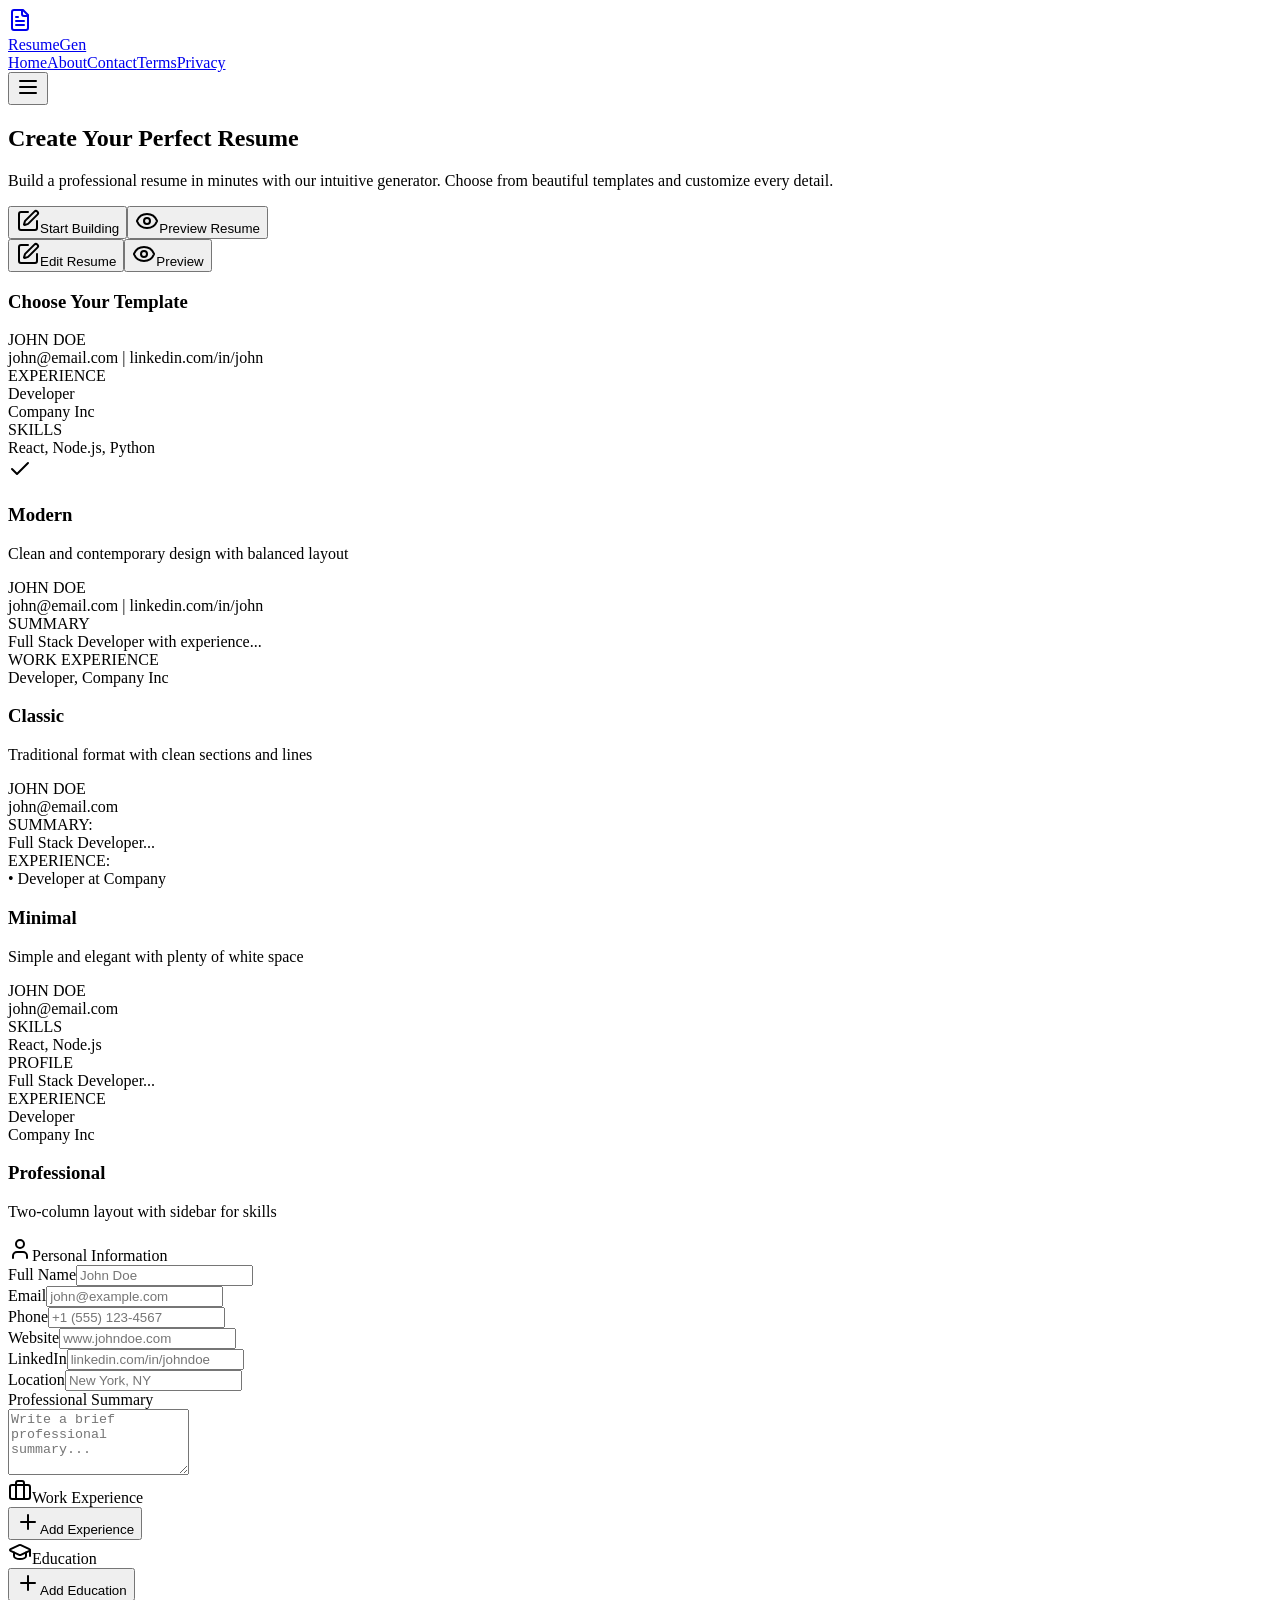
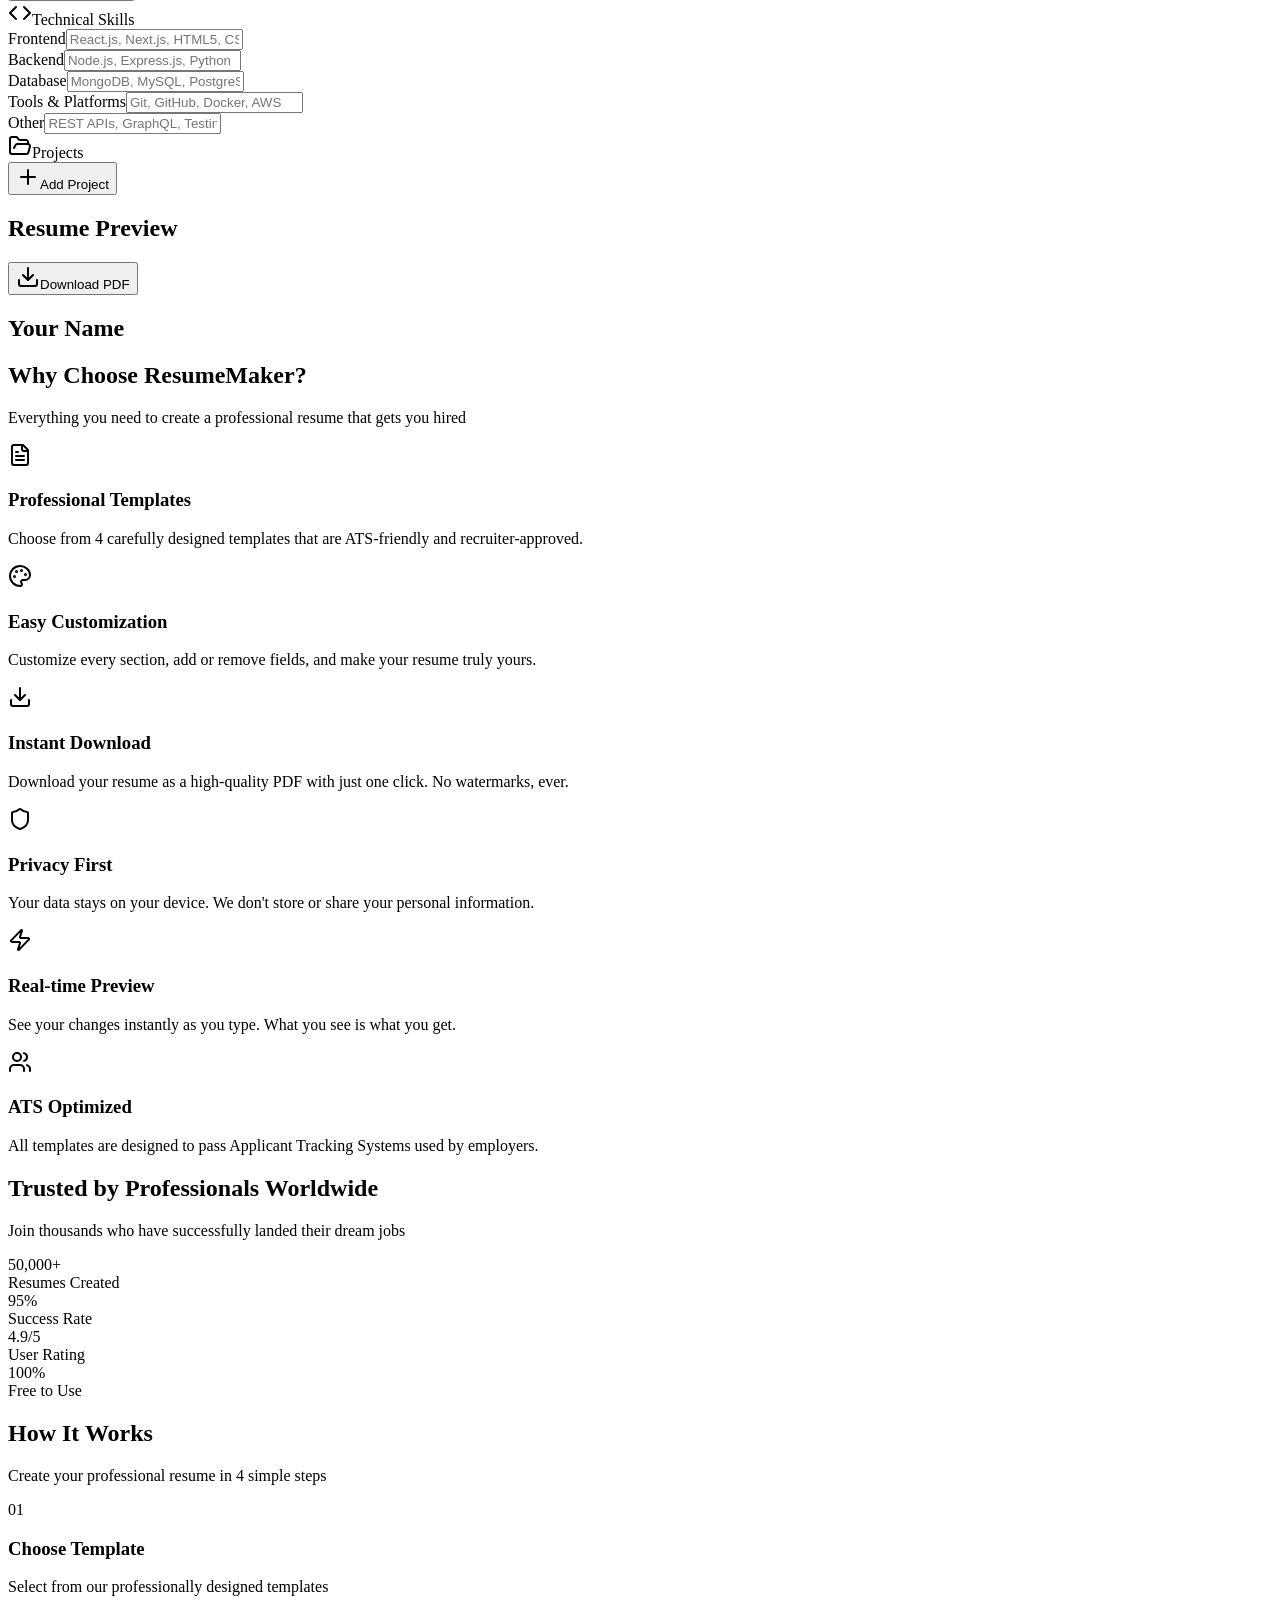
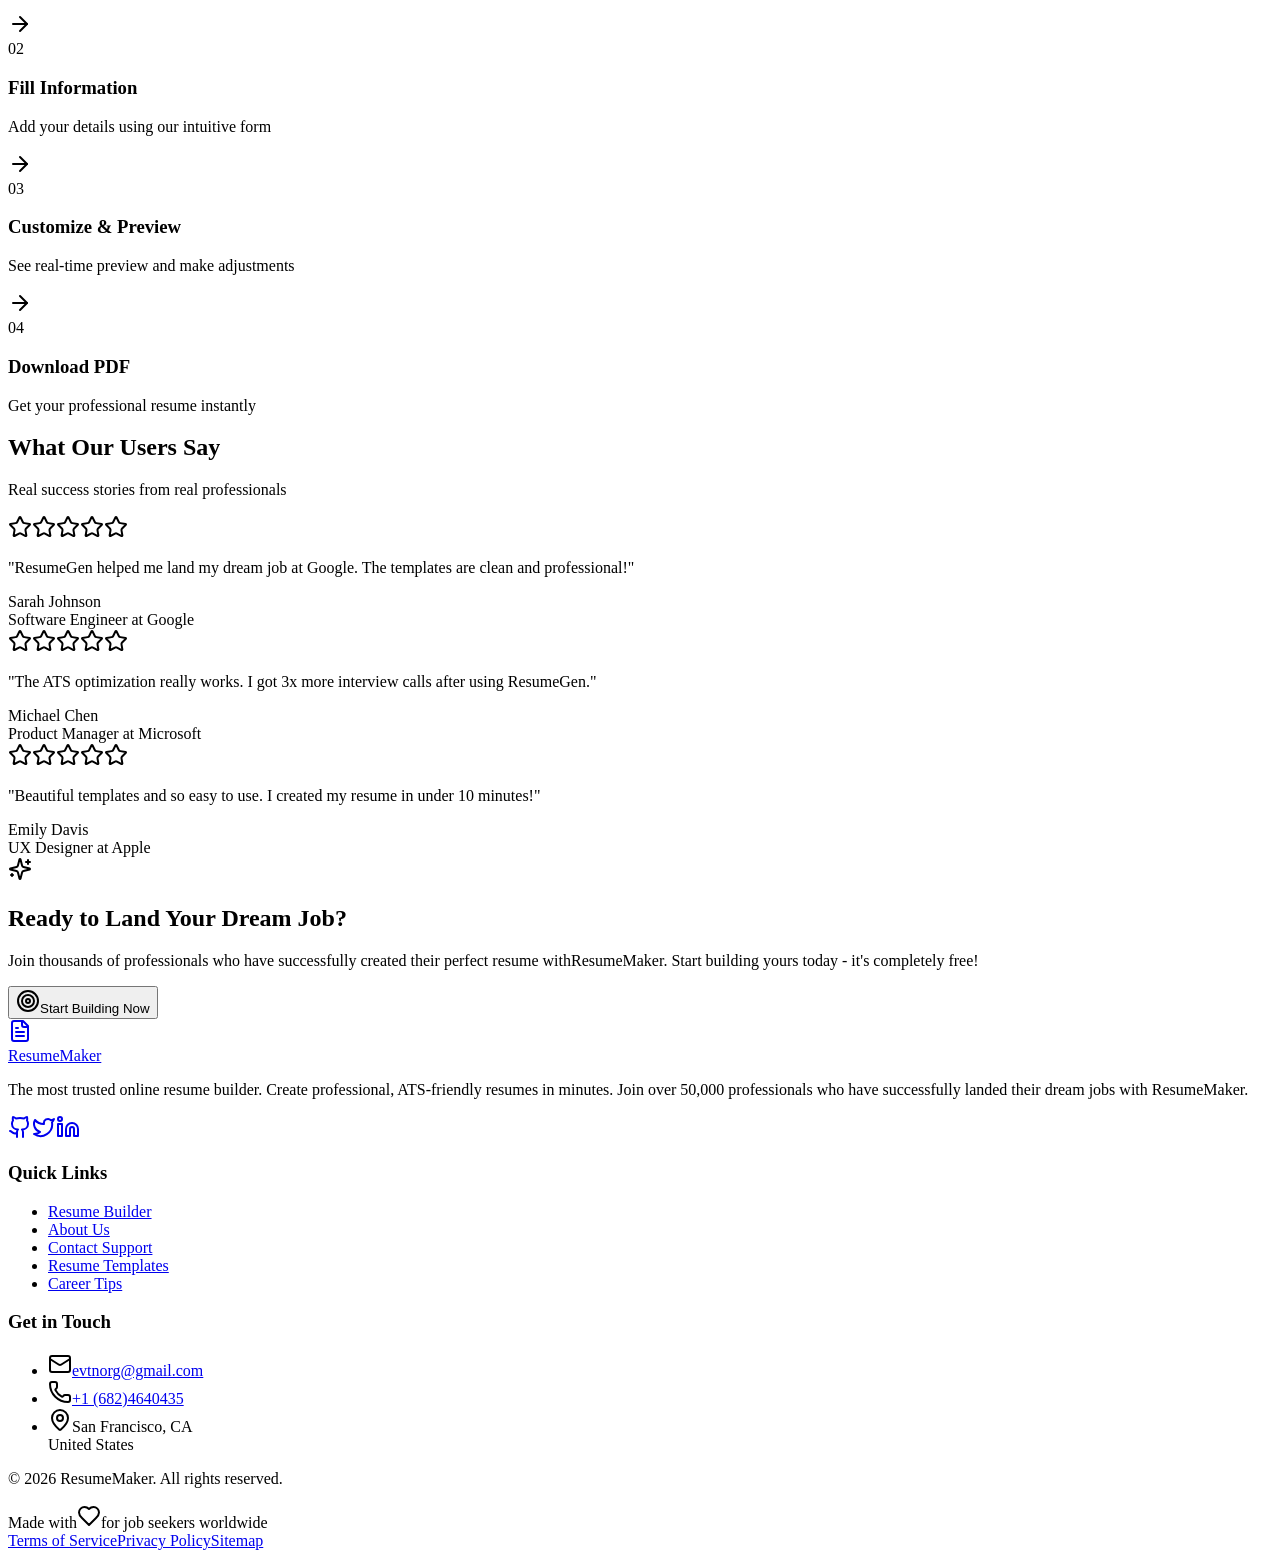
==== index.html @ 51604deb "Add files via upload" ====
<!DOCTYPE html><html lang="en"><head><meta charSet="utf-8"/><meta name="viewport" content="width=device-width, initial-scale=1.0"/><meta name="viewport" content="width=device-width, initial-scale=1"/><link rel="stylesheet" href="_next/static/css/fdab9ee5a53e20fe.css" data-precedence="next"/><link rel="preload" as="script" fetchPriority="low" href="_next/static/chunks/webpack-bc9fe4dc67bc0b77.js"/><script src="_next/static/chunks/4bd1b696-949528373f925410.js" async=""></script><script src="_next/static/chunks/684-31a51d0cf3cf8177.js" async=""></script><script src="_next/static/chunks/main-app-d9794b1200c643e4.js" async=""></script><script src="_next/static/chunks/455-f52ace49d9abdd58.js" async=""></script><script src="_next/static/chunks/app/layout-f855fa1f513ddfa8.js" async=""></script><script src="_next/static/chunks/app/page-673d076d2e203fb3.js" async=""></script><script async="" src="https://www.googletagmanager.com/gtag/js?id=YOUR_ANALYTICS_ID"></script><script async="" src="https://pagead2.googlesyndication.com/pagead/js/adsbygoogle.js?client=YOUR_ADSENSE_ID" crossorigin="anonymous"></script><meta name="google-site-verification" content="YOUR_GOOGLE_SEARCH_CONSOLE_CODE"/><meta name="language" content="en"/><meta name="author" content="Your Name"/><meta name="copyright" content=" 2025 Your Name"/><meta name="rating" content="General"/><meta name="revisit-after" content="7 days"/><meta name="distribution" content="global"/><meta name="resource-type" content="document"/><script>
						window.dataLayer = window.dataLayer || [];
						function gtag(){dataLayer.push(arguments);}
						gtag('js', new Date());
						gtag('config', 'YOUR_ANALYTICS_ID');
					</script><title>ResumeMaker - Free Online Tools</title><meta name="description" content="Free online tools for various tasks without losing quality. ResumeMaker is the best tool for your needs."/><link rel="author" href="index.html"/><meta name="author" content="Deelzo"/><meta name="keywords" content="resume generator, professional resume, online resume builder, create resume, job application, career"/><meta name="creator" content="ResumeMaker"/><meta name="publisher" content="Deelzo"/><meta name="robots" content="index, follow"/><meta property="og:title" content="ResumeMaker - Free Online Tools"/><meta property="og:description" content="Free online tools for various tasks without losing quality. ResumeMaker is the best tool for your needs."/><meta property="og:url" content="https://resumemaker.deelzo.com"/><meta property="og:site_name" content="ResumeMaker"/><meta property="og:locale" content="en_US"/><meta property="og:type" content="website"/><meta name="twitter:card" content="summary_large_image"/><meta name="twitter:title" content="ResumeMaker - Free Online Tools"/><meta name="twitter:description" content="Free online tools for various tasks without losing quality. ResumeMaker is the best tool for your needs."/><link rel="icon" href="favicon.ico" type="image/x-icon" sizes="48x48"/><script>document.querySelectorAll('body link[rel="icon"], body link[rel="apple-touch-icon"]').forEach(el => document.head.appendChild(el))</script><script src="_next/static/chunks/polyfills-42372ed130431b0a.js" noModule=""></script></head><body><div hidden=""><!--$--><!--/$--></div><nav class="bg-white/80 backdrop-blur-md border-b border-gray-200 sticky top-0 z-50"><div class="max-w-7xl mx-auto px-4 sm:px-6 lg:px-8"><div class="flex justify-between items-center h-16"><a class="flex items-center space-x-2" href="index.html"><div class="bg-gradient-to-r from-blue-600 to-indigo-600 p-2 rounded-lg"><svg xmlns="http://www.w3.org/2000/svg" width="24" height="24" viewBox="0 0 24 24" fill="none" stroke="currentColor" stroke-width="2" stroke-linecap="round" stroke-linejoin="round" class="lucide lucide-file-text h-6 w-6 text-white" aria-hidden="true"><path d="M15 2H6a2 2 0 0 0-2 2v16a2 2 0 0 0 2 2h12a2 2 0 0 0 2-2V7Z"></path><path d="M14 2v4a2 2 0 0 0 2 2h4"></path><path d="M10 9H8"></path><path d="M16 13H8"></path><path d="M16 17H8"></path></svg></div><span class="text-xl font-bold bg-gradient-to-r from-blue-600 to-indigo-600 bg-clip-text text-transparent">ResumeGen</span></a><div class="hidden md:flex items-center space-x-8"><a class="text-gray-700 hover:text-blue-600 transition-colors" href="index.html">Home</a><a class="text-gray-700 hover:text-blue-600 transition-colors" href="about.html">About</a><a class="text-gray-700 hover:text-blue-600 transition-colors" href="contact.html">Contact</a><a class="text-gray-700 hover:text-blue-600 transition-colors" href="terms.html">Terms</a><a class="text-gray-700 hover:text-blue-600 transition-colors" href="privacy.html">Privacy</a></div><div class="md:hidden"><button data-slot="button" class="inline-flex items-center justify-center whitespace-nowrap text-sm font-medium transition-all disabled:pointer-events-none disabled:opacity-50 [&amp;_svg]:pointer-events-none [&amp;_svg:not([class*=&#x27;size-&#x27;])]:size-4 shrink-0 [&amp;_svg]:shrink-0 outline-none focus-visible:border-ring focus-visible:ring-ring/50 focus-visible:ring-[3px] aria-invalid:ring-destructive/20 dark:aria-invalid:ring-destructive/40 aria-invalid:border-destructive hover:bg-accent hover:text-accent-foreground dark:hover:bg-accent/50 h-8 rounded-md gap-1.5 px-3 has-[&gt;svg]:px-2.5"><svg xmlns="http://www.w3.org/2000/svg" width="24" height="24" viewBox="0 0 24 24" fill="none" stroke="currentColor" stroke-width="2" stroke-linecap="round" stroke-linejoin="round" class="lucide lucide-menu h-5 w-5" aria-hidden="true"><path d="M4 12h16"></path><path d="M4 18h16"></path><path d="M4 6h16"></path></svg></button></div></div></div></nav><div class="min-h-screen bg-gradient-to-br from-slate-50 via-blue-50 to-indigo-50"><main><div class="min-h-screen"><section class="py-20 px-4 text-center"><div class="max-w-4xl mx-auto"><h1 class="text-5xl md:text-6xl font-bold bg-gradient-to-r from-blue-600 via-purple-600 to-indigo-600 bg-clip-text text-transparent mb-6">Create Your Perfect Resume</h1><p class="text-xl text-gray-600 mb-8 max-w-2xl mx-auto">Build a professional resume in minutes with our intuitive generator. Choose from beautiful templates and customize every detail.</p><div class="flex flex-col sm:flex-row gap-4 justify-center mb-12"><button data-slot="button" class="inline-flex items-center justify-center gap-2 whitespace-nowrap text-sm font-medium transition-all disabled:pointer-events-none disabled:opacity-50 [&amp;_svg]:pointer-events-none [&amp;_svg:not([class*=&#x27;size-&#x27;])]:size-4 shrink-0 [&amp;_svg]:shrink-0 outline-none focus-visible:border-ring focus-visible:ring-ring/50 focus-visible:ring-[3px] aria-invalid:ring-destructive/20 dark:aria-invalid:ring-destructive/40 aria-invalid:border-destructive text-primary-foreground shadow-xs hover:bg-primary/90 h-10 rounded-md px-6 has-[&gt;svg]:px-4 bg-gradient-to-r from-blue-600 to-indigo-600 hover:from-blue-700 hover:to-indigo-700"><svg xmlns="http://www.w3.org/2000/svg" width="24" height="24" viewBox="0 0 24 24" fill="none" stroke="currentColor" stroke-width="2" stroke-linecap="round" stroke-linejoin="round" class="lucide lucide-square-pen mr-2 h-5 w-5" aria-hidden="true"><path d="M12 3H5a2 2 0 0 0-2 2v14a2 2 0 0 0 2 2h14a2 2 0 0 0 2-2v-7"></path><path d="M18.375 2.625a1 1 0 0 1 3 3l-9.013 9.014a2 2 0 0 1-.853.505l-2.873.84a.5.5 0 0 1-.62-.62l.84-2.873a2 2 0 0 1 .506-.852z"></path></svg>Start Building</button><button data-slot="button" class="inline-flex items-center justify-center gap-2 whitespace-nowrap text-sm font-medium transition-all disabled:pointer-events-none disabled:opacity-50 [&amp;_svg]:pointer-events-none [&amp;_svg:not([class*=&#x27;size-&#x27;])]:size-4 shrink-0 [&amp;_svg]:shrink-0 outline-none focus-visible:border-ring focus-visible:ring-ring/50 focus-visible:ring-[3px] aria-invalid:ring-destructive/20 dark:aria-invalid:ring-destructive/40 aria-invalid:border-destructive border shadow-xs hover:text-accent-foreground dark:bg-input/30 dark:border-input dark:hover:bg-input/50 h-10 rounded-md px-6 has-[&gt;svg]:px-4 bg-white text-gray-700 border-gray-300 hover:bg-gray-50"><svg xmlns="http://www.w3.org/2000/svg" width="24" height="24" viewBox="0 0 24 24" fill="none" stroke="currentColor" stroke-width="2" stroke-linecap="round" stroke-linejoin="round" class="lucide lucide-eye mr-2 h-5 w-5" aria-hidden="true"><path d="M2.062 12.348a1 1 0 0 1 0-.696 10.75 10.75 0 0 1 19.876 0 1 1 0 0 1 0 .696 10.75 10.75 0 0 1-19.876 0"></path><circle cx="12" cy="12" r="3"></circle></svg>Preview Resume</button></div></div></section><section class="py-12 px-4"><div class="max-w-7xl mx-auto"><div class="flex flex-col items-center gap-6 mb-8"><div class="bg-white rounded-lg p-1 shadow-lg"><button data-slot="button" class="inline-flex items-center justify-center gap-2 whitespace-nowrap rounded-md text-sm font-medium transition-all disabled:pointer-events-none disabled:opacity-50 [&amp;_svg]:pointer-events-none [&amp;_svg:not([class*=&#x27;size-&#x27;])]:size-4 shrink-0 [&amp;_svg]:shrink-0 outline-none focus-visible:border-ring focus-visible:ring-ring/50 focus-visible:ring-[3px] aria-invalid:ring-destructive/20 dark:aria-invalid:ring-destructive/40 aria-invalid:border-destructive bg-primary text-primary-foreground shadow-xs hover:bg-primary/90 h-9 px-4 py-2 has-[&gt;svg]:px-3 mr-1"><svg xmlns="http://www.w3.org/2000/svg" width="24" height="24" viewBox="0 0 24 24" fill="none" stroke="currentColor" stroke-width="2" stroke-linecap="round" stroke-linejoin="round" class="lucide lucide-square-pen mr-2 h-4 w-4" aria-hidden="true"><path d="M12 3H5a2 2 0 0 0-2 2v14a2 2 0 0 0 2 2h14a2 2 0 0 0 2-2v-7"></path><path d="M18.375 2.625a1 1 0 0 1 3 3l-9.013 9.014a2 2 0 0 1-.853.505l-2.873.84a.5.5 0 0 1-.62-.62l.84-2.873a2 2 0 0 1 .506-.852z"></path></svg>Edit Resume</button><button data-slot="button" class="inline-flex items-center justify-center gap-2 whitespace-nowrap rounded-md text-sm font-medium transition-all disabled:pointer-events-none disabled:opacity-50 [&amp;_svg]:pointer-events-none [&amp;_svg:not([class*=&#x27;size-&#x27;])]:size-4 shrink-0 [&amp;_svg]:shrink-0 outline-none focus-visible:border-ring focus-visible:ring-ring/50 focus-visible:ring-[3px] aria-invalid:ring-destructive/20 dark:aria-invalid:ring-destructive/40 aria-invalid:border-destructive hover:bg-accent hover:text-accent-foreground dark:hover:bg-accent/50 h-9 px-4 py-2 has-[&gt;svg]:px-3"><svg xmlns="http://www.w3.org/2000/svg" width="24" height="24" viewBox="0 0 24 24" fill="none" stroke="currentColor" stroke-width="2" stroke-linecap="round" stroke-linejoin="round" class="lucide lucide-eye mr-2 h-4 w-4" aria-hidden="true"><path d="M2.062 12.348a1 1 0 0 1 0-.696 10.75 10.75 0 0 1 19.876 0 1 1 0 0 1 0 .696 10.75 10.75 0 0 1-19.876 0"></path><circle cx="12" cy="12" r="3"></circle></svg>Preview</button></div><div class="w-full max-w-4xl"><h3 class="text-lg font-semibold text-center mb-4">Choose Your Template</h3><div class="grid grid-cols-2 md:grid-cols-4 gap-4 mb-8"><div data-slot="card" class="bg-card text-card-foreground flex flex-col gap-6 rounded-xl border py-6 cursor-pointer transition-all duration-200 hover:shadow-lg ring-2 ring-blue-500 shadow-lg"><div data-slot="card-content" class="p-4"><div class="mb-3 relative"><div class="bg-white p-3 h-32 overflow-hidden text-gray-800 border rounded"><div class="text-center mb-2"><div class="font-bold text-sm">JOHN DOE</div><div class="text-xs text-gray-600">john@email.com | linkedin.com/in/john</div></div><div class="grid grid-cols-2 gap-2 text-xs"><div><div class="font-semibold border-b border-gray-300 mb-1">EXPERIENCE</div><div class="space-y-1"><div class="font-medium">Developer</div><div class="text-gray-600">Company Inc</div></div></div><div><div class="font-semibold border-b border-gray-300 mb-1">SKILLS</div><div class="text-gray-600">React, Node.js, Python</div></div></div></div><div class="absolute top-2 right-2 bg-blue-500 rounded-full p-1"><svg xmlns="http://www.w3.org/2000/svg" width="24" height="24" viewBox="0 0 24 24" fill="none" stroke="currentColor" stroke-width="2" stroke-linecap="round" stroke-linejoin="round" class="lucide lucide-check h-3 w-3 text-white" aria-hidden="true"><path d="M20 6 9 17l-5-5"></path></svg></div></div><h3 class="font-semibold text-sm mb-1">Modern</h3><p class="text-xs text-gray-600">Clean and contemporary design with balanced layout</p></div></div><div data-slot="card" class="bg-card text-card-foreground flex flex-col gap-6 rounded-xl border py-6 shadow-sm cursor-pointer transition-all duration-200 hover:shadow-lg"><div data-slot="card-content" class="p-4"><div class="mb-3 relative"><div class="bg-white p-3 h-32 overflow-hidden text-gray-800 border rounded"><div class="text-center mb-2"><div class="font-bold text-sm">JOHN DOE</div><div class="text-xs text-gray-600">john@email.com | linkedin.com/in/john</div><div class="border-b border-gray-800 mt-1"></div></div><div class="space-y-2 text-xs"><div><div class="font-bold">SUMMARY</div><div class="border-b border-gray-800 mb-1"></div><div class="text-gray-700">Full Stack Developer with experience...</div></div><div><div class="font-bold">WORK EXPERIENCE</div><div class="border-b border-gray-800 mb-1"></div><div class="font-semibold">Developer, Company Inc</div></div></div></div></div><h3 class="font-semibold text-sm mb-1">Classic</h3><p class="text-xs text-gray-600">Traditional format with clean sections and lines</p></div></div><div data-slot="card" class="bg-card text-card-foreground flex flex-col gap-6 rounded-xl border py-6 shadow-sm cursor-pointer transition-all duration-200 hover:shadow-lg"><div data-slot="card-content" class="p-4"><div class="mb-3 relative"><div class="bg-white p-3 h-32 overflow-hidden text-gray-800 border rounded"><div class="mb-2"><div class="font-bold text-sm text-blue-600">JOHN DOE</div><div class="text-xs text-gray-600">john@email.com</div></div><div class="space-y-2 text-xs"><div><div class="font-bold text-blue-600 border-b border-blue-600">SUMMARY:</div><div class="text-gray-700 mt-1">Full Stack Developer...</div></div><div><div class="font-bold text-blue-600 border-b border-blue-600">EXPERIENCE:</div><div class="text-gray-700 mt-1">• Developer at Company</div></div></div></div></div><h3 class="font-semibold text-sm mb-1">Minimal</h3><p class="text-xs text-gray-600">Simple and elegant with plenty of white space</p></div></div><div data-slot="card" class="bg-card text-card-foreground flex flex-col gap-6 rounded-xl border py-6 shadow-sm cursor-pointer transition-all duration-200 hover:shadow-lg"><div data-slot="card-content" class="p-4"><div class="mb-3 relative"><div class="bg-white h-32 overflow-hidden border rounded flex"><div class="w-1/3 bg-gray-800 text-white p-2"><div class="text-xs font-bold mb-1">JOHN DOE</div><div class="text-xs text-gray-300 mb-2">john@email.com</div><div class="text-xs"><div class="text-blue-300 font-semibold mb-1">SKILLS</div><div class="text-gray-400">React, Node.js</div></div></div><div class="w-2/3 p-2"><div class="text-xs"><div class="font-bold text-gray-800 border-b-2 border-blue-500 mb-1">PROFILE</div><div class="text-gray-700 mb-2">Full Stack Developer...</div><div class="font-bold text-gray-800 border-b-2 border-blue-500 mb-1">EXPERIENCE</div><div class="font-bold">Developer</div><div class="text-blue-600">Company Inc</div></div></div></div></div><h3 class="font-semibold text-sm mb-1">Professional</h3><p class="text-xs text-gray-600">Two-column layout with sidebar for skills</p></div></div></div></div></div><div class="grid grid-cols-1 lg:grid-cols-2 gap-8"><div class="block"><div class="space-y-6"><div data-slot="card" class="bg-card text-card-foreground flex flex-col gap-6 rounded-xl border py-6 shadow-sm"><div data-slot="card-header" class="@container/card-header grid auto-rows-min grid-rows-[auto_auto] items-start gap-1.5 px-6 has-data-[slot=card-action]:grid-cols-[1fr_auto] [.border-b]:pb-6"><div data-slot="card-title" class="leading-none font-semibold flex items-center gap-2"><svg xmlns="http://www.w3.org/2000/svg" width="24" height="24" viewBox="0 0 24 24" fill="none" stroke="currentColor" stroke-width="2" stroke-linecap="round" stroke-linejoin="round" class="lucide lucide-user h-5 w-5" aria-hidden="true"><path d="M19 21v-2a4 4 0 0 0-4-4H9a4 4 0 0 0-4 4v2"></path><circle cx="12" cy="7" r="4"></circle></svg>Personal Information</div></div><div data-slot="card-content" class="px-6 space-y-4"><div class="grid grid-cols-1 md:grid-cols-2 gap-4"><div><label data-slot="label" class="flex items-center gap-2 text-sm leading-none font-medium select-none group-data-[disabled=true]:pointer-events-none group-data-[disabled=true]:opacity-50 peer-disabled:cursor-not-allowed peer-disabled:opacity-50" for="fullName">Full Name</label><input data-slot="input" class="file:text-foreground placeholder:text-muted-foreground selection:bg-primary selection:text-primary-foreground dark:bg-input/30 border-input flex h-9 w-full min-w-0 rounded-md border bg-transparent px-3 py-1 text-base shadow-xs transition-[color,box-shadow] outline-none file:inline-flex file:h-7 file:border-0 file:bg-transparent file:text-sm file:font-medium disabled:pointer-events-none disabled:cursor-not-allowed disabled:opacity-50 md:text-sm focus-visible:border-ring focus-visible:ring-ring/50 focus-visible:ring-[3px] aria-invalid:ring-destructive/20 dark:aria-invalid:ring-destructive/40 aria-invalid:border-destructive" id="fullName" placeholder="John Doe" value=""/></div><div><label data-slot="label" class="flex items-center gap-2 text-sm leading-none font-medium select-none group-data-[disabled=true]:pointer-events-none group-data-[disabled=true]:opacity-50 peer-disabled:cursor-not-allowed peer-disabled:opacity-50" for="email">Email</label><input type="email" data-slot="input" class="file:text-foreground placeholder:text-muted-foreground selection:bg-primary selection:text-primary-foreground dark:bg-input/30 border-input flex h-9 w-full min-w-0 rounded-md border bg-transparent px-3 py-1 text-base shadow-xs transition-[color,box-shadow] outline-none file:inline-flex file:h-7 file:border-0 file:bg-transparent file:text-sm file:font-medium disabled:pointer-events-none disabled:cursor-not-allowed disabled:opacity-50 md:text-sm focus-visible:border-ring focus-visible:ring-ring/50 focus-visible:ring-[3px] aria-invalid:ring-destructive/20 dark:aria-invalid:ring-destructive/40 aria-invalid:border-destructive" id="email" placeholder="john@example.com" value=""/></div><div><label data-slot="label" class="flex items-center gap-2 text-sm leading-none font-medium select-none group-data-[disabled=true]:pointer-events-none group-data-[disabled=true]:opacity-50 peer-disabled:cursor-not-allowed peer-disabled:opacity-50" for="phone">Phone</label><input data-slot="input" class="file:text-foreground placeholder:text-muted-foreground selection:bg-primary selection:text-primary-foreground dark:bg-input/30 border-input flex h-9 w-full min-w-0 rounded-md border bg-transparent px-3 py-1 text-base shadow-xs transition-[color,box-shadow] outline-none file:inline-flex file:h-7 file:border-0 file:bg-transparent file:text-sm file:font-medium disabled:pointer-events-none disabled:cursor-not-allowed disabled:opacity-50 md:text-sm focus-visible:border-ring focus-visible:ring-ring/50 focus-visible:ring-[3px] aria-invalid:ring-destructive/20 dark:aria-invalid:ring-destructive/40 aria-invalid:border-destructive" id="phone" placeholder="+1 (555) 123-4567" value=""/></div><div><label data-slot="label" class="flex items-center gap-2 text-sm leading-none font-medium select-none group-data-[disabled=true]:pointer-events-none group-data-[disabled=true]:opacity-50 peer-disabled:cursor-not-allowed peer-disabled:opacity-50" for="website">Website</label><input data-slot="input" class="file:text-foreground placeholder:text-muted-foreground selection:bg-primary selection:text-primary-foreground dark:bg-input/30 border-input flex h-9 w-full min-w-0 rounded-md border bg-transparent px-3 py-1 text-base shadow-xs transition-[color,box-shadow] outline-none file:inline-flex file:h-7 file:border-0 file:bg-transparent file:text-sm file:font-medium disabled:pointer-events-none disabled:cursor-not-allowed disabled:opacity-50 md:text-sm focus-visible:border-ring focus-visible:ring-ring/50 focus-visible:ring-[3px] aria-invalid:ring-destructive/20 dark:aria-invalid:ring-destructive/40 aria-invalid:border-destructive" id="website" placeholder="www.johndoe.com" value=""/></div><div><label data-slot="label" class="flex items-center gap-2 text-sm leading-none font-medium select-none group-data-[disabled=true]:pointer-events-none group-data-[disabled=true]:opacity-50 peer-disabled:cursor-not-allowed peer-disabled:opacity-50" for="linkedin">LinkedIn</label><input data-slot="input" class="file:text-foreground placeholder:text-muted-foreground selection:bg-primary selection:text-primary-foreground dark:bg-input/30 border-input flex h-9 w-full min-w-0 rounded-md border bg-transparent px-3 py-1 text-base shadow-xs transition-[color,box-shadow] outline-none file:inline-flex file:h-7 file:border-0 file:bg-transparent file:text-sm file:font-medium disabled:pointer-events-none disabled:cursor-not-allowed disabled:opacity-50 md:text-sm focus-visible:border-ring focus-visible:ring-ring/50 focus-visible:ring-[3px] aria-invalid:ring-destructive/20 dark:aria-invalid:ring-destructive/40 aria-invalid:border-destructive" id="linkedin" placeholder="linkedin.com/in/johndoe" value=""/></div><div><label data-slot="label" class="flex items-center gap-2 text-sm leading-none font-medium select-none group-data-[disabled=true]:pointer-events-none group-data-[disabled=true]:opacity-50 peer-disabled:cursor-not-allowed peer-disabled:opacity-50" for="location">Location</label><input data-slot="input" class="file:text-foreground placeholder:text-muted-foreground selection:bg-primary selection:text-primary-foreground dark:bg-input/30 border-input flex h-9 w-full min-w-0 rounded-md border bg-transparent px-3 py-1 text-base shadow-xs transition-[color,box-shadow] outline-none file:inline-flex file:h-7 file:border-0 file:bg-transparent file:text-sm file:font-medium disabled:pointer-events-none disabled:cursor-not-allowed disabled:opacity-50 md:text-sm focus-visible:border-ring focus-visible:ring-ring/50 focus-visible:ring-[3px] aria-invalid:ring-destructive/20 dark:aria-invalid:ring-destructive/40 aria-invalid:border-destructive" id="location" placeholder="New York, NY" value=""/></div></div></div></div><div data-slot="card" class="bg-card text-card-foreground flex flex-col gap-6 rounded-xl border py-6 shadow-sm"><div data-slot="card-header" class="@container/card-header grid auto-rows-min grid-rows-[auto_auto] items-start gap-1.5 px-6 has-data-[slot=card-action]:grid-cols-[1fr_auto] [.border-b]:pb-6"><div data-slot="card-title" class="leading-none font-semibold">Professional Summary</div></div><div data-slot="card-content" class="px-6"><textarea data-slot="textarea" class="border-input placeholder:text-muted-foreground focus-visible:border-ring focus-visible:ring-ring/50 aria-invalid:ring-destructive/20 dark:aria-invalid:ring-destructive/40 aria-invalid:border-destructive dark:bg-input/30 flex field-sizing-content min-h-16 w-full rounded-md border bg-transparent px-3 py-2 text-base shadow-xs transition-[color,box-shadow] outline-none focus-visible:ring-[3px] disabled:cursor-not-allowed disabled:opacity-50 md:text-sm" placeholder="Write a brief professional summary..." rows="4"></textarea></div></div><div data-slot="card" class="bg-card text-card-foreground flex flex-col gap-6 rounded-xl border py-6 shadow-sm"><div data-slot="card-header" class="@container/card-header grid auto-rows-min grid-rows-[auto_auto] items-start gap-1.5 px-6 has-data-[slot=card-action]:grid-cols-[1fr_auto] [.border-b]:pb-6"><div data-slot="card-title" class="leading-none font-semibold flex items-center justify-between"><div class="flex items-center gap-2"><svg xmlns="http://www.w3.org/2000/svg" width="24" height="24" viewBox="0 0 24 24" fill="none" stroke="currentColor" stroke-width="2" stroke-linecap="round" stroke-linejoin="round" class="lucide lucide-briefcase h-5 w-5" aria-hidden="true"><path d="M16 20V4a2 2 0 0 0-2-2h-4a2 2 0 0 0-2 2v16"></path><rect width="20" height="14" x="2" y="6" rx="2"></rect></svg>Work Experience</div><button data-slot="button" class="inline-flex items-center justify-center whitespace-nowrap text-sm font-medium transition-all disabled:pointer-events-none disabled:opacity-50 [&amp;_svg]:pointer-events-none [&amp;_svg:not([class*=&#x27;size-&#x27;])]:size-4 shrink-0 [&amp;_svg]:shrink-0 outline-none focus-visible:border-ring focus-visible:ring-ring/50 focus-visible:ring-[3px] aria-invalid:ring-destructive/20 dark:aria-invalid:ring-destructive/40 aria-invalid:border-destructive bg-primary text-primary-foreground shadow-xs hover:bg-primary/90 h-8 rounded-md gap-1.5 px-3 has-[&gt;svg]:px-2.5"><svg xmlns="http://www.w3.org/2000/svg" width="24" height="24" viewBox="0 0 24 24" fill="none" stroke="currentColor" stroke-width="2" stroke-linecap="round" stroke-linejoin="round" class="lucide lucide-plus h-4 w-4 mr-1" aria-hidden="true"><path d="M5 12h14"></path><path d="M12 5v14"></path></svg>Add Experience</button></div></div><div data-slot="card-content" class="px-6 space-y-4"></div></div><div data-slot="card" class="bg-card text-card-foreground flex flex-col gap-6 rounded-xl border py-6 shadow-sm"><div data-slot="card-header" class="@container/card-header grid auto-rows-min grid-rows-[auto_auto] items-start gap-1.5 px-6 has-data-[slot=card-action]:grid-cols-[1fr_auto] [.border-b]:pb-6"><div data-slot="card-title" class="leading-none font-semibold flex items-center justify-between"><div class="flex items-center gap-2"><svg xmlns="http://www.w3.org/2000/svg" width="24" height="24" viewBox="0 0 24 24" fill="none" stroke="currentColor" stroke-width="2" stroke-linecap="round" stroke-linejoin="round" class="lucide lucide-graduation-cap h-5 w-5" aria-hidden="true"><path d="M21.42 10.922a1 1 0 0 0-.019-1.838L12.83 5.18a2 2 0 0 0-1.66 0L2.6 9.08a1 1 0 0 0 0 1.832l8.57 3.908a2 2 0 0 0 1.66 0z"></path><path d="M22 10v6"></path><path d="M6 12.5V16a6 3 0 0 0 12 0v-3.5"></path></svg>Education</div><button data-slot="button" class="inline-flex items-center justify-center whitespace-nowrap text-sm font-medium transition-all disabled:pointer-events-none disabled:opacity-50 [&amp;_svg]:pointer-events-none [&amp;_svg:not([class*=&#x27;size-&#x27;])]:size-4 shrink-0 [&amp;_svg]:shrink-0 outline-none focus-visible:border-ring focus-visible:ring-ring/50 focus-visible:ring-[3px] aria-invalid:ring-destructive/20 dark:aria-invalid:ring-destructive/40 aria-invalid:border-destructive bg-primary text-primary-foreground shadow-xs hover:bg-primary/90 h-8 rounded-md gap-1.5 px-3 has-[&gt;svg]:px-2.5"><svg xmlns="http://www.w3.org/2000/svg" width="24" height="24" viewBox="0 0 24 24" fill="none" stroke="currentColor" stroke-width="2" stroke-linecap="round" stroke-linejoin="round" class="lucide lucide-plus h-4 w-4 mr-1" aria-hidden="true"><path d="M5 12h14"></path><path d="M12 5v14"></path></svg>Add Education</button></div></div><div data-slot="card-content" class="px-6 space-y-4"></div></div><div data-slot="card" class="bg-card text-card-foreground flex flex-col gap-6 rounded-xl border py-6 shadow-sm"><div data-slot="card-header" class="@container/card-header grid auto-rows-min grid-rows-[auto_auto] items-start gap-1.5 px-6 has-data-[slot=card-action]:grid-cols-[1fr_auto] [.border-b]:pb-6"><div data-slot="card-title" class="leading-none font-semibold flex items-center gap-2"><svg xmlns="http://www.w3.org/2000/svg" width="24" height="24" viewBox="0 0 24 24" fill="none" stroke="currentColor" stroke-width="2" stroke-linecap="round" stroke-linejoin="round" class="lucide lucide-code h-5 w-5" aria-hidden="true"><path d="m16 18 6-6-6-6"></path><path d="m8 6-6 6 6 6"></path></svg>Technical Skills</div></div><div data-slot="card-content" class="px-6 space-y-4"><div><label data-slot="label" class="flex items-center gap-2 text-sm leading-none font-medium select-none group-data-[disabled=true]:pointer-events-none group-data-[disabled=true]:opacity-50 peer-disabled:cursor-not-allowed peer-disabled:opacity-50">Frontend</label><input data-slot="input" class="file:text-foreground placeholder:text-muted-foreground selection:bg-primary selection:text-primary-foreground dark:bg-input/30 border-input flex h-9 w-full min-w-0 rounded-md border bg-transparent px-3 py-1 text-base shadow-xs transition-[color,box-shadow] outline-none file:inline-flex file:h-7 file:border-0 file:bg-transparent file:text-sm file:font-medium disabled:pointer-events-none disabled:cursor-not-allowed disabled:opacity-50 md:text-sm focus-visible:border-ring focus-visible:ring-ring/50 focus-visible:ring-[3px] aria-invalid:ring-destructive/20 dark:aria-invalid:ring-destructive/40 aria-invalid:border-destructive" placeholder="React.js, Next.js, HTML5, CSS3, JavaScript" value=""/></div><div><label data-slot="label" class="flex items-center gap-2 text-sm leading-none font-medium select-none group-data-[disabled=true]:pointer-events-none group-data-[disabled=true]:opacity-50 peer-disabled:cursor-not-allowed peer-disabled:opacity-50">Backend</label><input data-slot="input" class="file:text-foreground placeholder:text-muted-foreground selection:bg-primary selection:text-primary-foreground dark:bg-input/30 border-input flex h-9 w-full min-w-0 rounded-md border bg-transparent px-3 py-1 text-base shadow-xs transition-[color,box-shadow] outline-none file:inline-flex file:h-7 file:border-0 file:bg-transparent file:text-sm file:font-medium disabled:pointer-events-none disabled:cursor-not-allowed disabled:opacity-50 md:text-sm focus-visible:border-ring focus-visible:ring-ring/50 focus-visible:ring-[3px] aria-invalid:ring-destructive/20 dark:aria-invalid:ring-destructive/40 aria-invalid:border-destructive" placeholder="Node.js, Express.js, Python" value=""/></div><div><label data-slot="label" class="flex items-center gap-2 text-sm leading-none font-medium select-none group-data-[disabled=true]:pointer-events-none group-data-[disabled=true]:opacity-50 peer-disabled:cursor-not-allowed peer-disabled:opacity-50">Database</label><input data-slot="input" class="file:text-foreground placeholder:text-muted-foreground selection:bg-primary selection:text-primary-foreground dark:bg-input/30 border-input flex h-9 w-full min-w-0 rounded-md border bg-transparent px-3 py-1 text-base shadow-xs transition-[color,box-shadow] outline-none file:inline-flex file:h-7 file:border-0 file:bg-transparent file:text-sm file:font-medium disabled:pointer-events-none disabled:cursor-not-allowed disabled:opacity-50 md:text-sm focus-visible:border-ring focus-visible:ring-ring/50 focus-visible:ring-[3px] aria-invalid:ring-destructive/20 dark:aria-invalid:ring-destructive/40 aria-invalid:border-destructive" placeholder="MongoDB, MySQL, PostgreSQL" value=""/></div><div><label data-slot="label" class="flex items-center gap-2 text-sm leading-none font-medium select-none group-data-[disabled=true]:pointer-events-none group-data-[disabled=true]:opacity-50 peer-disabled:cursor-not-allowed peer-disabled:opacity-50">Tools &amp; Platforms</label><input data-slot="input" class="file:text-foreground placeholder:text-muted-foreground selection:bg-primary selection:text-primary-foreground dark:bg-input/30 border-input flex h-9 w-full min-w-0 rounded-md border bg-transparent px-3 py-1 text-base shadow-xs transition-[color,box-shadow] outline-none file:inline-flex file:h-7 file:border-0 file:bg-transparent file:text-sm file:font-medium disabled:pointer-events-none disabled:cursor-not-allowed disabled:opacity-50 md:text-sm focus-visible:border-ring focus-visible:ring-ring/50 focus-visible:ring-[3px] aria-invalid:ring-destructive/20 dark:aria-invalid:ring-destructive/40 aria-invalid:border-destructive" placeholder="Git, GitHub, Docker, AWS" value=""/></div><div><label data-slot="label" class="flex items-center gap-2 text-sm leading-none font-medium select-none group-data-[disabled=true]:pointer-events-none group-data-[disabled=true]:opacity-50 peer-disabled:cursor-not-allowed peer-disabled:opacity-50">Other</label><input data-slot="input" class="file:text-foreground placeholder:text-muted-foreground selection:bg-primary selection:text-primary-foreground dark:bg-input/30 border-input flex h-9 w-full min-w-0 rounded-md border bg-transparent px-3 py-1 text-base shadow-xs transition-[color,box-shadow] outline-none file:inline-flex file:h-7 file:border-0 file:bg-transparent file:text-sm file:font-medium disabled:pointer-events-none disabled:cursor-not-allowed disabled:opacity-50 md:text-sm focus-visible:border-ring focus-visible:ring-ring/50 focus-visible:ring-[3px] aria-invalid:ring-destructive/20 dark:aria-invalid:ring-destructive/40 aria-invalid:border-destructive" placeholder="REST APIs, GraphQL, Testing" value=""/></div></div></div><div data-slot="card" class="bg-card text-card-foreground flex flex-col gap-6 rounded-xl border py-6 shadow-sm"><div data-slot="card-header" class="@container/card-header grid auto-rows-min grid-rows-[auto_auto] items-start gap-1.5 px-6 has-data-[slot=card-action]:grid-cols-[1fr_auto] [.border-b]:pb-6"><div data-slot="card-title" class="leading-none font-semibold flex items-center justify-between"><div class="flex items-center gap-2"><svg xmlns="http://www.w3.org/2000/svg" width="24" height="24" viewBox="0 0 24 24" fill="none" stroke="currentColor" stroke-width="2" stroke-linecap="round" stroke-linejoin="round" class="lucide lucide-folder-open h-5 w-5" aria-hidden="true"><path d="m6 14 1.5-2.9A2 2 0 0 1 9.24 10H20a2 2 0 0 1 1.94 2.5l-1.54 6a2 2 0 0 1-1.95 1.5H4a2 2 0 0 1-2-2V5a2 2 0 0 1 2-2h3.9a2 2 0 0 1 1.69.9l.81 1.2a2 2 0 0 0 1.67.9H18a2 2 0 0 1 2 2v2"></path></svg>Projects</div><button data-slot="button" class="inline-flex items-center justify-center whitespace-nowrap text-sm font-medium transition-all disabled:pointer-events-none disabled:opacity-50 [&amp;_svg]:pointer-events-none [&amp;_svg:not([class*=&#x27;size-&#x27;])]:size-4 shrink-0 [&amp;_svg]:shrink-0 outline-none focus-visible:border-ring focus-visible:ring-ring/50 focus-visible:ring-[3px] aria-invalid:ring-destructive/20 dark:aria-invalid:ring-destructive/40 aria-invalid:border-destructive bg-primary text-primary-foreground shadow-xs hover:bg-primary/90 h-8 rounded-md gap-1.5 px-3 has-[&gt;svg]:px-2.5"><svg xmlns="http://www.w3.org/2000/svg" width="24" height="24" viewBox="0 0 24 24" fill="none" stroke="currentColor" stroke-width="2" stroke-linecap="round" stroke-linejoin="round" class="lucide lucide-plus h-4 w-4 mr-1" aria-hidden="true"><path d="M5 12h14"></path><path d="M12 5v14"></path></svg>Add Project</button></div></div><div data-slot="card-content" class="px-6 space-y-4"></div></div></div></div><div class="hidden lg:block"><div class="sticky top-24"><div class="flex justify-between items-center mb-4"><h2 class="text-2xl font-bold text-gray-800">Resume Preview</h2><button data-slot="button" class="inline-flex items-center justify-center gap-2 whitespace-nowrap rounded-md text-sm font-medium transition-all disabled:pointer-events-none disabled:opacity-50 [&amp;_svg]:pointer-events-none [&amp;_svg:not([class*=&#x27;size-&#x27;])]:size-4 shrink-0 [&amp;_svg]:shrink-0 outline-none focus-visible:border-ring focus-visible:ring-ring/50 focus-visible:ring-[3px] aria-invalid:ring-destructive/20 dark:aria-invalid:ring-destructive/40 aria-invalid:border-destructive text-primary-foreground shadow-xs hover:bg-primary/90 h-9 px-4 py-2 has-[&gt;svg]:px-3 bg-gradient-to-r from-green-600 to-emerald-600 hover:from-green-700 hover:to-emerald-700"><svg xmlns="http://www.w3.org/2000/svg" width="24" height="24" viewBox="0 0 24 24" fill="none" stroke="currentColor" stroke-width="2" stroke-linecap="round" stroke-linejoin="round" class="lucide lucide-download mr-2 h-4 w-4" aria-hidden="true"><path d="M12 15V3"></path><path d="M21 15v4a2 2 0 0 1-2 2H5a2 2 0 0 1-2-2v-4"></path><path d="m7 10 5 5 5-5"></path></svg>Download PDF</button></div><div id="resume-preview-content" class="resume-pdf"><div class="bg-white shadow-2xl rounded-lg overflow-hidden print:shadow-none print:rounded-none" id="resume-preview"><div class="p-8 print:p-6"><div class="text-center mb-8"><h1 class="text-4xl font-bold text-gray-900 mb-2">Your Name</h1><div class="flex flex-wrap justify-center gap-4 text-sm text-gray-600"></div></div><div class="grid grid-cols-1 lg:grid-cols-2 gap-8"><div class="space-y-8"></div><div class="space-y-8"></div></div></div></div></div></div></div></div></div></section><div class="space-y-20"><section class="py-20 px-4"><div class="max-w-7xl mx-auto"><div class="text-center mb-16"><h2 class="text-4xl font-bold bg-gradient-to-r from-blue-600 to-indigo-600 bg-clip-text text-transparent mb-4">Why Choose <!-- -->ResumeMaker<!-- -->?</h2><p class="text-xl text-gray-600 max-w-2xl mx-auto">Everything you need to create a professional resume that gets you hired</p></div><div class="grid grid-cols-1 md:grid-cols-2 lg:grid-cols-3 gap-8"><div data-slot="card" class="text-card-foreground flex flex-col gap-6 rounded-xl py-6 bg-white/80 backdrop-blur-sm border-0 shadow-lg hover:shadow-xl transition-all duration-300 hover:-translate-y-1"><div data-slot="card-content" class="p-8 text-center"><div class="mb-4 flex justify-center"><svg xmlns="http://www.w3.org/2000/svg" width="24" height="24" viewBox="0 0 24 24" fill="none" stroke="currentColor" stroke-width="2" stroke-linecap="round" stroke-linejoin="round" class="lucide lucide-file-text h-8 w-8 text-blue-600" aria-hidden="true"><path d="M15 2H6a2 2 0 0 0-2 2v16a2 2 0 0 0 2 2h12a2 2 0 0 0 2-2V7Z"></path><path d="M14 2v4a2 2 0 0 0 2 2h4"></path><path d="M10 9H8"></path><path d="M16 13H8"></path><path d="M16 17H8"></path></svg></div><h3 class="text-xl font-semibold text-gray-900 mb-3">Professional Templates</h3><p class="text-gray-600 leading-relaxed">Choose from 4 carefully designed templates that are ATS-friendly and recruiter-approved.</p></div></div><div data-slot="card" class="text-card-foreground flex flex-col gap-6 rounded-xl py-6 bg-white/80 backdrop-blur-sm border-0 shadow-lg hover:shadow-xl transition-all duration-300 hover:-translate-y-1"><div data-slot="card-content" class="p-8 text-center"><div class="mb-4 flex justify-center"><svg xmlns="http://www.w3.org/2000/svg" width="24" height="24" viewBox="0 0 24 24" fill="none" stroke="currentColor" stroke-width="2" stroke-linecap="round" stroke-linejoin="round" class="lucide lucide-palette h-8 w-8 text-purple-600" aria-hidden="true"><path d="M12 22a1 1 0 0 1 0-20 10 9 0 0 1 10 9 5 5 0 0 1-5 5h-2.25a1.75 1.75 0 0 0-1.4 2.8l.3.4a1.75 1.75 0 0 1-1.4 2.8z"></path><circle cx="13.5" cy="6.5" r=".5" fill="currentColor"></circle><circle cx="17.5" cy="10.5" r=".5" fill="currentColor"></circle><circle cx="6.5" cy="12.5" r=".5" fill="currentColor"></circle><circle cx="8.5" cy="7.5" r=".5" fill="currentColor"></circle></svg></div><h3 class="text-xl font-semibold text-gray-900 mb-3">Easy Customization</h3><p class="text-gray-600 leading-relaxed">Customize every section, add or remove fields, and make your resume truly yours.</p></div></div><div data-slot="card" class="text-card-foreground flex flex-col gap-6 rounded-xl py-6 bg-white/80 backdrop-blur-sm border-0 shadow-lg hover:shadow-xl transition-all duration-300 hover:-translate-y-1"><div data-slot="card-content" class="p-8 text-center"><div class="mb-4 flex justify-center"><svg xmlns="http://www.w3.org/2000/svg" width="24" height="24" viewBox="0 0 24 24" fill="none" stroke="currentColor" stroke-width="2" stroke-linecap="round" stroke-linejoin="round" class="lucide lucide-download h-8 w-8 text-green-600" aria-hidden="true"><path d="M12 15V3"></path><path d="M21 15v4a2 2 0 0 1-2 2H5a2 2 0 0 1-2-2v-4"></path><path d="m7 10 5 5 5-5"></path></svg></div><h3 class="text-xl font-semibold text-gray-900 mb-3">Instant Download</h3><p class="text-gray-600 leading-relaxed">Download your resume as a high-quality PDF with just one click. No watermarks, ever.</p></div></div><div data-slot="card" class="text-card-foreground flex flex-col gap-6 rounded-xl py-6 bg-white/80 backdrop-blur-sm border-0 shadow-lg hover:shadow-xl transition-all duration-300 hover:-translate-y-1"><div data-slot="card-content" class="p-8 text-center"><div class="mb-4 flex justify-center"><svg xmlns="http://www.w3.org/2000/svg" width="24" height="24" viewBox="0 0 24 24" fill="none" stroke="currentColor" stroke-width="2" stroke-linecap="round" stroke-linejoin="round" class="lucide lucide-shield h-8 w-8 text-red-600" aria-hidden="true"><path d="M20 13c0 5-3.5 7.5-7.66 8.95a1 1 0 0 1-.67-.01C7.5 20.5 4 18 4 13V6a1 1 0 0 1 1-1c2 0 4.5-1.2 6.24-2.72a1.17 1.17 0 0 1 1.52 0C14.51 3.81 17 5 19 5a1 1 0 0 1 1 1z"></path></svg></div><h3 class="text-xl font-semibold text-gray-900 mb-3">Privacy First</h3><p class="text-gray-600 leading-relaxed">Your data stays on your device. We don&#x27;t store or share your personal information.</p></div></div><div data-slot="card" class="text-card-foreground flex flex-col gap-6 rounded-xl py-6 bg-white/80 backdrop-blur-sm border-0 shadow-lg hover:shadow-xl transition-all duration-300 hover:-translate-y-1"><div data-slot="card-content" class="p-8 text-center"><div class="mb-4 flex justify-center"><svg xmlns="http://www.w3.org/2000/svg" width="24" height="24" viewBox="0 0 24 24" fill="none" stroke="currentColor" stroke-width="2" stroke-linecap="round" stroke-linejoin="round" class="lucide lucide-zap h-8 w-8 text-yellow-600" aria-hidden="true"><path d="M4 14a1 1 0 0 1-.78-1.63l9.9-10.2a.5.5 0 0 1 .86.46l-1.92 6.02A1 1 0 0 0 13 10h7a1 1 0 0 1 .78 1.63l-9.9 10.2a.5.5 0 0 1-.86-.46l1.92-6.02A1 1 0 0 0 11 14z"></path></svg></div><h3 class="text-xl font-semibold text-gray-900 mb-3">Real-time Preview</h3><p class="text-gray-600 leading-relaxed">See your changes instantly as you type. What you see is what you get.</p></div></div><div data-slot="card" class="text-card-foreground flex flex-col gap-6 rounded-xl py-6 bg-white/80 backdrop-blur-sm border-0 shadow-lg hover:shadow-xl transition-all duration-300 hover:-translate-y-1"><div data-slot="card-content" class="p-8 text-center"><div class="mb-4 flex justify-center"><svg xmlns="http://www.w3.org/2000/svg" width="24" height="24" viewBox="0 0 24 24" fill="none" stroke="currentColor" stroke-width="2" stroke-linecap="round" stroke-linejoin="round" class="lucide lucide-users h-8 w-8 text-indigo-600" aria-hidden="true"><path d="M16 21v-2a4 4 0 0 0-4-4H6a4 4 0 0 0-4 4v2"></path><path d="M16 3.128a4 4 0 0 1 0 7.744"></path><path d="M22 21v-2a4 4 0 0 0-3-3.87"></path><circle cx="9" cy="7" r="4"></circle></svg></div><h3 class="text-xl font-semibold text-gray-900 mb-3">ATS Optimized</h3><p class="text-gray-600 leading-relaxed">All templates are designed to pass Applicant Tracking Systems used by employers.</p></div></div></div></div></section><section class="py-20 px-4 bg-gradient-to-r from-blue-600 to-indigo-600"><div class="max-w-7xl mx-auto"><div class="text-center mb-16"><h2 class="text-4xl font-bold text-white mb-4">Trusted by Professionals Worldwide</h2><p class="text-xl text-blue-100">Join thousands who have successfully landed their dream jobs</p></div><div class="grid grid-cols-2 md:grid-cols-4 gap-8"><div class="text-center"><div class="text-4xl md:text-5xl font-bold text-white mb-2">50,000+</div><div class="text-blue-100 text-lg">Resumes Created</div></div><div class="text-center"><div class="text-4xl md:text-5xl font-bold text-white mb-2">95%</div><div class="text-blue-100 text-lg">Success Rate</div></div><div class="text-center"><div class="text-4xl md:text-5xl font-bold text-white mb-2">4.9/5</div><div class="text-blue-100 text-lg">User Rating</div></div><div class="text-center"><div class="text-4xl md:text-5xl font-bold text-white mb-2">100%</div><div class="text-blue-100 text-lg">Free to Use</div></div></div></div></section><section class="py-20 px-4"><div class="max-w-7xl mx-auto"><div class="text-center mb-16"><h2 class="text-4xl font-bold text-gray-900 mb-4">How It Works</h2><p class="text-xl text-gray-600">Create your professional resume in 4 simple steps</p></div><div class="grid grid-cols-1 md:grid-cols-2 lg:grid-cols-4 gap-8"><div class="text-center relative"><div class="bg-gradient-to-r from-blue-600 to-indigo-600 text-white w-16 h-16 rounded-full flex items-center justify-center text-xl font-bold mx-auto mb-4">01</div><h3 class="text-xl font-semibold text-gray-900 mb-3">Choose Template</h3><p class="text-gray-600">Select from our professionally designed templates</p><svg xmlns="http://www.w3.org/2000/svg" width="24" height="24" viewBox="0 0 24 24" fill="none" stroke="currentColor" stroke-width="2" stroke-linecap="round" stroke-linejoin="round" class="lucide lucide-arrow-right hidden lg:block absolute top-8 -right-4 h-6 w-6 text-gray-400" aria-hidden="true"><path d="M5 12h14"></path><path d="m12 5 7 7-7 7"></path></svg></div><div class="text-center relative"><div class="bg-gradient-to-r from-blue-600 to-indigo-600 text-white w-16 h-16 rounded-full flex items-center justify-center text-xl font-bold mx-auto mb-4">02</div><h3 class="text-xl font-semibold text-gray-900 mb-3">Fill Information</h3><p class="text-gray-600">Add your details using our intuitive form</p><svg xmlns="http://www.w3.org/2000/svg" width="24" height="24" viewBox="0 0 24 24" fill="none" stroke="currentColor" stroke-width="2" stroke-linecap="round" stroke-linejoin="round" class="lucide lucide-arrow-right hidden lg:block absolute top-8 -right-4 h-6 w-6 text-gray-400" aria-hidden="true"><path d="M5 12h14"></path><path d="m12 5 7 7-7 7"></path></svg></div><div class="text-center relative"><div class="bg-gradient-to-r from-blue-600 to-indigo-600 text-white w-16 h-16 rounded-full flex items-center justify-center text-xl font-bold mx-auto mb-4">03</div><h3 class="text-xl font-semibold text-gray-900 mb-3">Customize &amp; Preview</h3><p class="text-gray-600">See real-time preview and make adjustments</p><svg xmlns="http://www.w3.org/2000/svg" width="24" height="24" viewBox="0 0 24 24" fill="none" stroke="currentColor" stroke-width="2" stroke-linecap="round" stroke-linejoin="round" class="lucide lucide-arrow-right hidden lg:block absolute top-8 -right-4 h-6 w-6 text-gray-400" aria-hidden="true"><path d="M5 12h14"></path><path d="m12 5 7 7-7 7"></path></svg></div><div class="text-center relative"><div class="bg-gradient-to-r from-blue-600 to-indigo-600 text-white w-16 h-16 rounded-full flex items-center justify-center text-xl font-bold mx-auto mb-4">04</div><h3 class="text-xl font-semibold text-gray-900 mb-3">Download PDF</h3><p class="text-gray-600">Get your professional resume instantly</p></div></div></div></section><section class="py-20 px-4 bg-gray-50"><div class="max-w-7xl mx-auto"><div class="text-center mb-16"><h2 class="text-4xl font-bold text-gray-900 mb-4">What Our Users Say</h2><p class="text-xl text-gray-600">Real success stories from real professionals</p></div><div class="grid grid-cols-1 md:grid-cols-3 gap-8"><div data-slot="card" class="text-card-foreground flex flex-col gap-6 rounded-xl py-6 bg-white border-0 shadow-lg"><div data-slot="card-content" class="p-8"><div class="flex mb-4"><svg xmlns="http://www.w3.org/2000/svg" width="24" height="24" viewBox="0 0 24 24" fill="none" stroke="currentColor" stroke-width="2" stroke-linecap="round" stroke-linejoin="round" class="lucide lucide-star h-5 w-5 text-yellow-400 fill-current" aria-hidden="true"><path d="M11.525 2.295a.53.53 0 0 1 .95 0l2.31 4.679a2.123 2.123 0 0 0 1.595 1.16l5.166.756a.53.53 0 0 1 .294.904l-3.736 3.638a2.123 2.123 0 0 0-.611 1.878l.882 5.14a.53.53 0 0 1-.771.56l-4.618-2.428a2.122 2.122 0 0 0-1.973 0L6.396 21.01a.53.53 0 0 1-.77-.56l.881-5.139a2.122 2.122 0 0 0-.611-1.879L2.16 9.795a.53.53 0 0 1 .294-.906l5.165-.755a2.122 2.122 0 0 0 1.597-1.16z"></path></svg><svg xmlns="http://www.w3.org/2000/svg" width="24" height="24" viewBox="0 0 24 24" fill="none" stroke="currentColor" stroke-width="2" stroke-linecap="round" stroke-linejoin="round" class="lucide lucide-star h-5 w-5 text-yellow-400 fill-current" aria-hidden="true"><path d="M11.525 2.295a.53.53 0 0 1 .95 0l2.31 4.679a2.123 2.123 0 0 0 1.595 1.16l5.166.756a.53.53 0 0 1 .294.904l-3.736 3.638a2.123 2.123 0 0 0-.611 1.878l.882 5.14a.53.53 0 0 1-.771.56l-4.618-2.428a2.122 2.122 0 0 0-1.973 0L6.396 21.01a.53.53 0 0 1-.77-.56l.881-5.139a2.122 2.122 0 0 0-.611-1.879L2.16 9.795a.53.53 0 0 1 .294-.906l5.165-.755a2.122 2.122 0 0 0 1.597-1.16z"></path></svg><svg xmlns="http://www.w3.org/2000/svg" width="24" height="24" viewBox="0 0 24 24" fill="none" stroke="currentColor" stroke-width="2" stroke-linecap="round" stroke-linejoin="round" class="lucide lucide-star h-5 w-5 text-yellow-400 fill-current" aria-hidden="true"><path d="M11.525 2.295a.53.53 0 0 1 .95 0l2.31 4.679a2.123 2.123 0 0 0 1.595 1.16l5.166.756a.53.53 0 0 1 .294.904l-3.736 3.638a2.123 2.123 0 0 0-.611 1.878l.882 5.14a.53.53 0 0 1-.771.56l-4.618-2.428a2.122 2.122 0 0 0-1.973 0L6.396 21.01a.53.53 0 0 1-.77-.56l.881-5.139a2.122 2.122 0 0 0-.611-1.879L2.16 9.795a.53.53 0 0 1 .294-.906l5.165-.755a2.122 2.122 0 0 0 1.597-1.16z"></path></svg><svg xmlns="http://www.w3.org/2000/svg" width="24" height="24" viewBox="0 0 24 24" fill="none" stroke="currentColor" stroke-width="2" stroke-linecap="round" stroke-linejoin="round" class="lucide lucide-star h-5 w-5 text-yellow-400 fill-current" aria-hidden="true"><path d="M11.525 2.295a.53.53 0 0 1 .95 0l2.31 4.679a2.123 2.123 0 0 0 1.595 1.16l5.166.756a.53.53 0 0 1 .294.904l-3.736 3.638a2.123 2.123 0 0 0-.611 1.878l.882 5.14a.53.53 0 0 1-.771.56l-4.618-2.428a2.122 2.122 0 0 0-1.973 0L6.396 21.01a.53.53 0 0 1-.77-.56l.881-5.139a2.122 2.122 0 0 0-.611-1.879L2.16 9.795a.53.53 0 0 1 .294-.906l5.165-.755a2.122 2.122 0 0 0 1.597-1.16z"></path></svg><svg xmlns="http://www.w3.org/2000/svg" width="24" height="24" viewBox="0 0 24 24" fill="none" stroke="currentColor" stroke-width="2" stroke-linecap="round" stroke-linejoin="round" class="lucide lucide-star h-5 w-5 text-yellow-400 fill-current" aria-hidden="true"><path d="M11.525 2.295a.53.53 0 0 1 .95 0l2.31 4.679a2.123 2.123 0 0 0 1.595 1.16l5.166.756a.53.53 0 0 1 .294.904l-3.736 3.638a2.123 2.123 0 0 0-.611 1.878l.882 5.14a.53.53 0 0 1-.771.56l-4.618-2.428a2.122 2.122 0 0 0-1.973 0L6.396 21.01a.53.53 0 0 1-.77-.56l.881-5.139a2.122 2.122 0 0 0-.611-1.879L2.16 9.795a.53.53 0 0 1 .294-.906l5.165-.755a2.122 2.122 0 0 0 1.597-1.16z"></path></svg></div><p class="text-gray-700 mb-6 italic">&quot;<!-- -->ResumeGen helped me land my dream job at Google. The templates are clean and professional!<!-- -->&quot;</p><div><div class="font-semibold text-gray-900">Sarah Johnson</div><div class="text-gray-600">Software Engineer<!-- --> at<!-- --> <!-- -->Google</div></div></div></div><div data-slot="card" class="text-card-foreground flex flex-col gap-6 rounded-xl py-6 bg-white border-0 shadow-lg"><div data-slot="card-content" class="p-8"><div class="flex mb-4"><svg xmlns="http://www.w3.org/2000/svg" width="24" height="24" viewBox="0 0 24 24" fill="none" stroke="currentColor" stroke-width="2" stroke-linecap="round" stroke-linejoin="round" class="lucide lucide-star h-5 w-5 text-yellow-400 fill-current" aria-hidden="true"><path d="M11.525 2.295a.53.53 0 0 1 .95 0l2.31 4.679a2.123 2.123 0 0 0 1.595 1.16l5.166.756a.53.53 0 0 1 .294.904l-3.736 3.638a2.123 2.123 0 0 0-.611 1.878l.882 5.14a.53.53 0 0 1-.771.56l-4.618-2.428a2.122 2.122 0 0 0-1.973 0L6.396 21.01a.53.53 0 0 1-.77-.56l.881-5.139a2.122 2.122 0 0 0-.611-1.879L2.16 9.795a.53.53 0 0 1 .294-.906l5.165-.755a2.122 2.122 0 0 0 1.597-1.16z"></path></svg><svg xmlns="http://www.w3.org/2000/svg" width="24" height="24" viewBox="0 0 24 24" fill="none" stroke="currentColor" stroke-width="2" stroke-linecap="round" stroke-linejoin="round" class="lucide lucide-star h-5 w-5 text-yellow-400 fill-current" aria-hidden="true"><path d="M11.525 2.295a.53.53 0 0 1 .95 0l2.31 4.679a2.123 2.123 0 0 0 1.595 1.16l5.166.756a.53.53 0 0 1 .294.904l-3.736 3.638a2.123 2.123 0 0 0-.611 1.878l.882 5.14a.53.53 0 0 1-.771.56l-4.618-2.428a2.122 2.122 0 0 0-1.973 0L6.396 21.01a.53.53 0 0 1-.77-.56l.881-5.139a2.122 2.122 0 0 0-.611-1.879L2.16 9.795a.53.53 0 0 1 .294-.906l5.165-.755a2.122 2.122 0 0 0 1.597-1.16z"></path></svg><svg xmlns="http://www.w3.org/2000/svg" width="24" height="24" viewBox="0 0 24 24" fill="none" stroke="currentColor" stroke-width="2" stroke-linecap="round" stroke-linejoin="round" class="lucide lucide-star h-5 w-5 text-yellow-400 fill-current" aria-hidden="true"><path d="M11.525 2.295a.53.53 0 0 1 .95 0l2.31 4.679a2.123 2.123 0 0 0 1.595 1.16l5.166.756a.53.53 0 0 1 .294.904l-3.736 3.638a2.123 2.123 0 0 0-.611 1.878l.882 5.14a.53.53 0 0 1-.771.56l-4.618-2.428a2.122 2.122 0 0 0-1.973 0L6.396 21.01a.53.53 0 0 1-.77-.56l.881-5.139a2.122 2.122 0 0 0-.611-1.879L2.16 9.795a.53.53 0 0 1 .294-.906l5.165-.755a2.122 2.122 0 0 0 1.597-1.16z"></path></svg><svg xmlns="http://www.w3.org/2000/svg" width="24" height="24" viewBox="0 0 24 24" fill="none" stroke="currentColor" stroke-width="2" stroke-linecap="round" stroke-linejoin="round" class="lucide lucide-star h-5 w-5 text-yellow-400 fill-current" aria-hidden="true"><path d="M11.525 2.295a.53.53 0 0 1 .95 0l2.31 4.679a2.123 2.123 0 0 0 1.595 1.16l5.166.756a.53.53 0 0 1 .294.904l-3.736 3.638a2.123 2.123 0 0 0-.611 1.878l.882 5.14a.53.53 0 0 1-.771.56l-4.618-2.428a2.122 2.122 0 0 0-1.973 0L6.396 21.01a.53.53 0 0 1-.77-.56l.881-5.139a2.122 2.122 0 0 0-.611-1.879L2.16 9.795a.53.53 0 0 1 .294-.906l5.165-.755a2.122 2.122 0 0 0 1.597-1.16z"></path></svg><svg xmlns="http://www.w3.org/2000/svg" width="24" height="24" viewBox="0 0 24 24" fill="none" stroke="currentColor" stroke-width="2" stroke-linecap="round" stroke-linejoin="round" class="lucide lucide-star h-5 w-5 text-yellow-400 fill-current" aria-hidden="true"><path d="M11.525 2.295a.53.53 0 0 1 .95 0l2.31 4.679a2.123 2.123 0 0 0 1.595 1.16l5.166.756a.53.53 0 0 1 .294.904l-3.736 3.638a2.123 2.123 0 0 0-.611 1.878l.882 5.14a.53.53 0 0 1-.771.56l-4.618-2.428a2.122 2.122 0 0 0-1.973 0L6.396 21.01a.53.53 0 0 1-.77-.56l.881-5.139a2.122 2.122 0 0 0-.611-1.879L2.16 9.795a.53.53 0 0 1 .294-.906l5.165-.755a2.122 2.122 0 0 0 1.597-1.16z"></path></svg></div><p class="text-gray-700 mb-6 italic">&quot;<!-- -->The ATS optimization really works. I got 3x more interview calls after using ResumeGen.<!-- -->&quot;</p><div><div class="font-semibold text-gray-900">Michael Chen</div><div class="text-gray-600">Product Manager<!-- --> at<!-- --> <!-- -->Microsoft</div></div></div></div><div data-slot="card" class="text-card-foreground flex flex-col gap-6 rounded-xl py-6 bg-white border-0 shadow-lg"><div data-slot="card-content" class="p-8"><div class="flex mb-4"><svg xmlns="http://www.w3.org/2000/svg" width="24" height="24" viewBox="0 0 24 24" fill="none" stroke="currentColor" stroke-width="2" stroke-linecap="round" stroke-linejoin="round" class="lucide lucide-star h-5 w-5 text-yellow-400 fill-current" aria-hidden="true"><path d="M11.525 2.295a.53.53 0 0 1 .95 0l2.31 4.679a2.123 2.123 0 0 0 1.595 1.16l5.166.756a.53.53 0 0 1 .294.904l-3.736 3.638a2.123 2.123 0 0 0-.611 1.878l.882 5.14a.53.53 0 0 1-.771.56l-4.618-2.428a2.122 2.122 0 0 0-1.973 0L6.396 21.01a.53.53 0 0 1-.77-.56l.881-5.139a2.122 2.122 0 0 0-.611-1.879L2.16 9.795a.53.53 0 0 1 .294-.906l5.165-.755a2.122 2.122 0 0 0 1.597-1.16z"></path></svg><svg xmlns="http://www.w3.org/2000/svg" width="24" height="24" viewBox="0 0 24 24" fill="none" stroke="currentColor" stroke-width="2" stroke-linecap="round" stroke-linejoin="round" class="lucide lucide-star h-5 w-5 text-yellow-400 fill-current" aria-hidden="true"><path d="M11.525 2.295a.53.53 0 0 1 .95 0l2.31 4.679a2.123 2.123 0 0 0 1.595 1.16l5.166.756a.53.53 0 0 1 .294.904l-3.736 3.638a2.123 2.123 0 0 0-.611 1.878l.882 5.14a.53.53 0 0 1-.771.56l-4.618-2.428a2.122 2.122 0 0 0-1.973 0L6.396 21.01a.53.53 0 0 1-.77-.56l.881-5.139a2.122 2.122 0 0 0-.611-1.879L2.16 9.795a.53.53 0 0 1 .294-.906l5.165-.755a2.122 2.122 0 0 0 1.597-1.16z"></path></svg><svg xmlns="http://www.w3.org/2000/svg" width="24" height="24" viewBox="0 0 24 24" fill="none" stroke="currentColor" stroke-width="2" stroke-linecap="round" stroke-linejoin="round" class="lucide lucide-star h-5 w-5 text-yellow-400 fill-current" aria-hidden="true"><path d="M11.525 2.295a.53.53 0 0 1 .95 0l2.31 4.679a2.123 2.123 0 0 0 1.595 1.16l5.166.756a.53.53 0 0 1 .294.904l-3.736 3.638a2.123 2.123 0 0 0-.611 1.878l.882 5.14a.53.53 0 0 1-.771.56l-4.618-2.428a2.122 2.122 0 0 0-1.973 0L6.396 21.01a.53.53 0 0 1-.77-.56l.881-5.139a2.122 2.122 0 0 0-.611-1.879L2.16 9.795a.53.53 0 0 1 .294-.906l5.165-.755a2.122 2.122 0 0 0 1.597-1.16z"></path></svg><svg xmlns="http://www.w3.org/2000/svg" width="24" height="24" viewBox="0 0 24 24" fill="none" stroke="currentColor" stroke-width="2" stroke-linecap="round" stroke-linejoin="round" class="lucide lucide-star h-5 w-5 text-yellow-400 fill-current" aria-hidden="true"><path d="M11.525 2.295a.53.53 0 0 1 .95 0l2.31 4.679a2.123 2.123 0 0 0 1.595 1.16l5.166.756a.53.53 0 0 1 .294.904l-3.736 3.638a2.123 2.123 0 0 0-.611 1.878l.882 5.14a.53.53 0 0 1-.771.56l-4.618-2.428a2.122 2.122 0 0 0-1.973 0L6.396 21.01a.53.53 0 0 1-.77-.56l.881-5.139a2.122 2.122 0 0 0-.611-1.879L2.16 9.795a.53.53 0 0 1 .294-.906l5.165-.755a2.122 2.122 0 0 0 1.597-1.16z"></path></svg><svg xmlns="http://www.w3.org/2000/svg" width="24" height="24" viewBox="0 0 24 24" fill="none" stroke="currentColor" stroke-width="2" stroke-linecap="round" stroke-linejoin="round" class="lucide lucide-star h-5 w-5 text-yellow-400 fill-current" aria-hidden="true"><path d="M11.525 2.295a.53.53 0 0 1 .95 0l2.31 4.679a2.123 2.123 0 0 0 1.595 1.16l5.166.756a.53.53 0 0 1 .294.904l-3.736 3.638a2.123 2.123 0 0 0-.611 1.878l.882 5.14a.53.53 0 0 1-.771.56l-4.618-2.428a2.122 2.122 0 0 0-1.973 0L6.396 21.01a.53.53 0 0 1-.77-.56l.881-5.139a2.122 2.122 0 0 0-.611-1.879L2.16 9.795a.53.53 0 0 1 .294-.906l5.165-.755a2.122 2.122 0 0 0 1.597-1.16z"></path></svg></div><p class="text-gray-700 mb-6 italic">&quot;<!-- -->Beautiful templates and so easy to use. I created my resume in under 10 minutes!<!-- -->&quot;</p><div><div class="font-semibold text-gray-900">Emily Davis</div><div class="text-gray-600">UX Designer<!-- --> at<!-- --> <!-- -->Apple</div></div></div></div></div></div></section><section class="py-20 px-4"><div class="max-w-4xl mx-auto text-center"><div data-slot="card" class="text-card-foreground flex flex-col gap-6 rounded-xl py-6 bg-gradient-to-r from-blue-600 to-indigo-600 border-0 shadow-2xl"><div data-slot="card-content" class="p-12"><svg xmlns="http://www.w3.org/2000/svg" width="24" height="24" viewBox="0 0 24 24" fill="none" stroke="currentColor" stroke-width="2" stroke-linecap="round" stroke-linejoin="round" class="lucide lucide-sparkles h-16 w-16 text-white mx-auto mb-6" aria-hidden="true"><path d="M9.937 15.5A2 2 0 0 0 8.5 14.063l-6.135-1.582a.5.5 0 0 1 0-.962L8.5 9.936A2 2 0 0 0 9.937 8.5l1.582-6.135a.5.5 0 0 1 .963 0L14.063 8.5A2 2 0 0 0 15.5 9.937l6.135 1.581a.5.5 0 0 1 0 .964L15.5 14.063a2 2 0 0 0-1.437 1.437l-1.582 6.135a.5.5 0 0 1-.963 0z"></path><path d="M20 3v4"></path><path d="M22 5h-4"></path><path d="M4 17v2"></path><path d="M5 18H3"></path></svg><h2 class="text-4xl font-bold text-white mb-4">Ready to Land Your Dream Job?</h2><p class="text-xl text-blue-100 mb-8 max-w-2xl mx-auto">Join thousands of professionals who have successfully created their perfect resume with<!-- -->ResumeMaker<!-- -->. Start building yours today - it&#x27;s completely free!</p><button data-slot="button" class="inline-flex items-center justify-center gap-2 whitespace-nowrap font-medium transition-all disabled:pointer-events-none disabled:opacity-50 [&amp;_svg]:pointer-events-none [&amp;_svg:not([class*=&#x27;size-&#x27;])]:size-4 shrink-0 [&amp;_svg]:shrink-0 outline-none focus-visible:border-ring focus-visible:ring-ring/50 focus-visible:ring-[3px] aria-invalid:ring-destructive/20 dark:aria-invalid:ring-destructive/40 aria-invalid:border-destructive shadow-xs h-10 rounded-md has-[&gt;svg]:px-4 bg-white text-blue-600 hover:bg-gray-100 text-lg px-8 py-4"><svg xmlns="http://www.w3.org/2000/svg" width="24" height="24" viewBox="0 0 24 24" fill="none" stroke="currentColor" stroke-width="2" stroke-linecap="round" stroke-linejoin="round" class="lucide lucide-target mr-2 h-5 w-5" aria-hidden="true"><circle cx="12" cy="12" r="10"></circle><circle cx="12" cy="12" r="6"></circle><circle cx="12" cy="12" r="2"></circle></svg>Start Building Now</button></div></div></div></section></div></div></main></div><!--$--><!--/$--><footer class="bg-gray-900 text-white"><div class="max-w-7xl mx-auto px-4 sm:px-6 lg:px-8"><div class="py-16 grid grid-cols-1 md:grid-cols-2 lg:grid-cols-4 gap-8"><div class="lg:col-span-2"><a class="flex items-center space-x-3 mb-6" href="index.html"><div class="bg-gradient-to-r from-blue-600 to-indigo-600 p-3 rounded-xl"><svg xmlns="http://www.w3.org/2000/svg" width="24" height="24" viewBox="0 0 24 24" fill="none" stroke="currentColor" stroke-width="2" stroke-linecap="round" stroke-linejoin="round" class="lucide lucide-file-text h-8 w-8 text-white" aria-hidden="true"><path d="M15 2H6a2 2 0 0 0-2 2v16a2 2 0 0 0 2 2h12a2 2 0 0 0 2-2V7Z"></path><path d="M14 2v4a2 2 0 0 0 2 2h4"></path><path d="M10 9H8"></path><path d="M16 13H8"></path><path d="M16 17H8"></path></svg></div><span class="text-2xl font-bold">ResumeMaker</span></a><p class="text-gray-400 mb-6 max-w-md leading-relaxed">The most trusted online resume builder. Create professional, ATS-friendly resumes in minutes. Join over 50,000 professionals who have successfully landed their dream jobs with <!-- -->ResumeMaker<!-- -->.</p><div class="flex space-x-4"><a href="https://github.com" class="bg-gray-800 hover:bg-gray-700 p-3 rounded-lg transition-colors" aria-label="GitHub"><svg xmlns="http://www.w3.org/2000/svg" width="24" height="24" viewBox="0 0 24 24" fill="none" stroke="currentColor" stroke-width="2" stroke-linecap="round" stroke-linejoin="round" class="lucide lucide-github h-5 w-5" aria-hidden="true"><path d="M15 22v-4a4.8 4.8 0 0 0-1-3.5c3 0 6-2 6-5.5.08-1.25-.27-2.48-1-3.5.28-1.15.28-2.35 0-3.5 0 0-1 0-3 1.5-2.64-.5-5.36-.5-8 0C6 2 5 2 5 2c-.3 1.15-.3 2.35 0 3.5A5.403 5.403 0 0 0 4 9c0 3.5 3 5.5 6 5.5-.39.49-.68 1.05-.85 1.65-.17.6-.22 1.23-.15 1.85v4"></path><path d="M9 18c-4.51 2-5-2-7-2"></path></svg></a><a href="https://twitter.com" class="bg-gray-800 hover:bg-gray-700 p-3 rounded-lg transition-colors" aria-label="Twitter"><svg xmlns="http://www.w3.org/2000/svg" width="24" height="24" viewBox="0 0 24 24" fill="none" stroke="currentColor" stroke-width="2" stroke-linecap="round" stroke-linejoin="round" class="lucide lucide-twitter h-5 w-5" aria-hidden="true"><path d="M22 4s-.7 2.1-2 3.4c1.6 10-9.4 17.3-18 11.6 2.2.1 4.4-.6 6-2C3 15.5.5 9.6 3 5c2.2 2.6 5.6 4.1 9 4-.9-4.2 4-6.6 7-3.8 1.1 0 3-1.2 3-1.2z"></path></svg></a><a href="https://linkedin.com" class="bg-gray-800 hover:bg-gray-700 p-3 rounded-lg transition-colors" aria-label="LinkedIn"><svg xmlns="http://www.w3.org/2000/svg" width="24" height="24" viewBox="0 0 24 24" fill="none" stroke="currentColor" stroke-width="2" stroke-linecap="round" stroke-linejoin="round" class="lucide lucide-linkedin h-5 w-5" aria-hidden="true"><path d="M16 8a6 6 0 0 1 6 6v7h-4v-7a2 2 0 0 0-2-2 2 2 0 0 0-2 2v7h-4v-7a6 6 0 0 1 6-6z"></path><rect width="4" height="12" x="2" y="9"></rect><circle cx="4" cy="4" r="2"></circle></svg></a></div></div><div><h3 class="text-lg font-semibold mb-6 text-white">Quick Links</h3><ul class="space-y-4"><li><a class="text-gray-400 hover:text-white transition-colors flex items-center" href="index.html"><span class="w-2 h-2 bg-blue-500 rounded-full mr-3"></span>Resume Builder</a></li><li><a class="text-gray-400 hover:text-white transition-colors flex items-center" href="about.html"><span class="w-2 h-2 bg-blue-500 rounded-full mr-3"></span>About Us</a></li><li><a class="text-gray-400 hover:text-white transition-colors flex items-center" href="contact.html"><span class="w-2 h-2 bg-blue-500 rounded-full mr-3"></span>Contact Support</a></li><li><a href="index.html#" class="text-gray-400 hover:text-white transition-colors flex items-center"><span class="w-2 h-2 bg-blue-500 rounded-full mr-3"></span>Resume Templates</a></li><li><a href="index.html#" class="text-gray-400 hover:text-white transition-colors flex items-center"><span class="w-2 h-2 bg-blue-500 rounded-full mr-3"></span>Career Tips</a></li></ul></div><div><h3 class="text-lg font-semibold mb-6 text-white">Get in Touch</h3><ul class="space-y-4"><li class="flex items-center text-gray-400"><svg xmlns="http://www.w3.org/2000/svg" width="24" height="24" viewBox="0 0 24 24" fill="none" stroke="currentColor" stroke-width="2" stroke-linecap="round" stroke-linejoin="round" class="lucide lucide-mail h-5 w-5 mr-3 text-blue-500" aria-hidden="true"><path d="m22 7-8.991 5.727a2 2 0 0 1-2.009 0L2 7"></path><rect x="2" y="4" width="20" height="16" rx="2"></rect></svg><a href="mailto:hello@resumegen.com" class="hover:text-white transition-colors">evtnorg@gmail.com</a></li><li class="flex items-center text-gray-400"><svg xmlns="http://www.w3.org/2000/svg" width="24" height="24" viewBox="0 0 24 24" fill="none" stroke="currentColor" stroke-width="2" stroke-linecap="round" stroke-linejoin="round" class="lucide lucide-phone h-5 w-5 mr-3 text-blue-500" aria-hidden="true"><path d="M13.832 16.568a1 1 0 0 0 1.213-.303l.355-.465A2 2 0 0 1 17 15h3a2 2 0 0 1 2 2v3a2 2 0 0 1-2 2A18 18 0 0 1 2 4a2 2 0 0 1 2-2h3a2 2 0 0 1 2 2v3a2 2 0 0 1-.8 1.6l-.468.351a1 1 0 0 0-.292 1.233 14 14 0 0 0 6.392 6.384"></path></svg><a href="tel:+1-555-123-4567" class="hover:text-white transition-colors">+1 (682)4640435</a></li><li class="flex items-start text-gray-400"><svg xmlns="http://www.w3.org/2000/svg" width="24" height="24" viewBox="0 0 24 24" fill="none" stroke="currentColor" stroke-width="2" stroke-linecap="round" stroke-linejoin="round" class="lucide lucide-map-pin h-5 w-5 mr-3 text-blue-500 mt-0.5" aria-hidden="true"><path d="M20 10c0 4.993-5.539 10.193-7.399 11.799a1 1 0 0 1-1.202 0C9.539 20.193 4 14.993 4 10a8 8 0 0 1 16 0"></path><circle cx="12" cy="10" r="3"></circle></svg><span>San Francisco, CA<br/>United States</span></li></ul></div></div><div class="border-t border-gray-800 py-8"><div class="flex flex-col md:flex-row justify-between items-center"><div class="flex flex-col md:flex-row items-center space-y-2 md:space-y-0 md:space-x-6 mb-4 md:mb-0"><p class="text-gray-400 text-sm">© <!-- -->2026<!-- --> <!-- -->ResumeMaker<!-- -->. All rights reserved.</p><div class="flex items-center text-gray-400 text-sm"><span>Made with</span><svg xmlns="http://www.w3.org/2000/svg" width="24" height="24" viewBox="0 0 24 24" fill="none" stroke="currentColor" stroke-width="2" stroke-linecap="round" stroke-linejoin="round" class="lucide lucide-heart h-4 w-4 mx-1 text-red-500 fill-current" aria-hidden="true"><path d="M19 14c1.49-1.46 3-3.21 3-5.5A5.5 5.5 0 0 0 16.5 3c-1.76 0-3 .5-4.5 2-1.5-1.5-2.74-2-4.5-2A5.5 5.5 0 0 0 2 8.5c0 2.3 1.5 4.05 3 5.5l7 7Z"></path></svg><span>for job seekers worldwide</span></div></div><div class="flex flex-wrap justify-center md:justify-end space-x-6 text-sm"><a class="text-gray-400 hover:text-white transition-colors" href="terms.html">Terms of Service</a><a class="text-gray-400 hover:text-white transition-colors" href="privacy.html">Privacy Policy</a><a href="sitemap.xml" class="text-gray-400 hover:text-white transition-colors">Sitemap</a></div></div></div></div></footer><script src="_next/static/chunks/webpack-bc9fe4dc67bc0b77.js" async=""></script><script>(self.__next_f=self.__next_f||[]).push([0])</script><script>self.__next_f.push([1,"1:\"$Sreact.fragment\"\n2:I[4151,[\"455\",\"static/chunks/455-f52ace49d9abdd58.js\",\"177\",\"static/chunks/app/layout-f855fa1f513ddfa8.js\"],\"Navigation\"]\n3:I[7555,[],\"\"]\n4:I[1295,[],\"\"]\n5:I[6874,[\"455\",\"static/chunks/455-f52ace49d9abdd58.js\",\"177\",\"static/chunks/app/layout-f855fa1f513ddfa8.js\"],\"\"]\n6:I[5735,[\"455\",\"static/chunks/455-f52ace49d9abdd58.js\",\"974\",\"static/chunks/app/page-673d076d2e203fb3.js\"],\"ResumeGenerator\"]\n7:I[9665,[],\"OutletBoundary\"]\na:I[4911,[],\"AsyncMetadataOutlet\"]\nc:I[9665,[],\"ViewportBoundary\"]\ne:I[9665,[],\"MetadataBoundary\"]\n10:I[6614,[],\"\"]\n:HL[\"/_next/static/css/fdab9ee5a53e20fe.css\",\"style\"]\n"])</script><script>self.__next_f.push([1,"0:{\"P\":null,\"b\":\"-zRQr7amc529gNmtbxojW\",\"p\":\"\",\"c\":[\"\",\"\"],\"i\":false,\"f\":[[[\"\",{\"children\":[\"__PAGE__\",{}]},\"$undefined\",\"$undefined\",true],[\"\",[\"$\",\"$1\",\"c\",{\"children\":[[[\"$\",\"link\",\"0\",{\"rel\":\"stylesheet\",\"href\":\"/_next/static/css/fdab9ee5a53e20fe.css\",\"precedence\":\"next\",\"crossOrigin\":\"$undefined\",\"nonce\":\"$undefined\"}]],[\"$\",\"html\",null,{\"lang\":\"en\",\"suppressHydrationWarning\":true,\"children\":[[\"$\",\"head\",null,{\"suppressHydrationWarning\":true,\"children\":[[\"$\",\"meta\",null,{\"name\":\"google-site-verification\",\"content\":\"YOUR_GOOGLE_SEARCH_CONSOLE_CODE\"}],[\"$\",\"script\",null,{\"async\":true,\"src\":\"https://www.googletagmanager.com/gtag/js?id=YOUR_ANALYTICS_ID\"}],[\"$\",\"script\",null,{\"dangerouslySetInnerHTML\":{\"__html\":\"\\n\\t\\t\\t\\t\\t\\twindow.dataLayer = window.dataLayer || [];\\n\\t\\t\\t\\t\\t\\tfunction gtag(){dataLayer.push(arguments);}\\n\\t\\t\\t\\t\\t\\tgtag('js', new Date());\\n\\t\\t\\t\\t\\t\\tgtag('config', 'YOUR_ANALYTICS_ID');\\n\\t\\t\\t\\t\\t\"}}],[\"$\",\"script\",null,{\"async\":true,\"src\":\"https://pagead2.googlesyndication.com/pagead/js/adsbygoogle.js?client=YOUR_ADSENSE_ID\",\"crossOrigin\":\"anonymous\"}],[\"$\",\"meta\",null,{\"name\":\"viewport\",\"content\":\"width=device-width, initial-scale=1.0\"}],[\"$\",\"meta\",null,{\"name\":\"language\",\"content\":\"en\"}],[\"$\",\"meta\",null,{\"name\":\"author\",\"content\":\"Your Name\"}],[\"$\",\"meta\",null,{\"name\":\"copyright\",\"content\":\" 2025 Your Name\"}],[\"$\",\"meta\",null,{\"name\":\"rating\",\"content\":\"General\"}],[\"$\",\"meta\",null,{\"name\":\"revisit-after\",\"content\":\"7 days\"}],[\"$\",\"meta\",null,{\"name\":\"distribution\",\"content\":\"global\"}],[\"$\",\"meta\",null,{\"name\":\"resource-type\",\"content\":\"document\"}]]}],[\"$\",\"body\",null,{\"suppressHydrationWarning\":true,\"children\":[[\"$\",\"$L2\",null,{}],[\"$\",\"$L3\",null,{\"parallelRouterKey\":\"children\",\"error\":\"$undefined\",\"errorStyles\":\"$undefined\",\"errorScripts\":\"$undefined\",\"template\":[\"$\",\"$L4\",null,{}],\"templateStyles\":\"$undefined\",\"templateScripts\":\"$undefined\",\"notFound\":[[[\"$\",\"title\",null,{\"children\":\"404: This page could not be found.\"}],[\"$\",\"div\",null,{\"style\":{\"fontFamily\":\"system-ui,\\\"Segoe UI\\\",Roboto,Helvetica,Arial,sans-serif,\\\"Apple Color Emoji\\\",\\\"Segoe UI Emoji\\\"\",\"height\":\"100vh\",\"textAlign\":\"center\",\"display\":\"flex\",\"flexDirection\":\"column\",\"alignItems\":\"center\",\"justifyContent\":\"center\"},\"children\":[\"$\",\"div\",null,{\"children\":[[\"$\",\"style\",null,{\"dangerouslySetInnerHTML\":{\"__html\":\"body{color:#000;background:#fff;margin:0}.next-error-h1{border-right:1px solid rgba(0,0,0,.3)}@media (prefers-color-scheme:dark){body{color:#fff;background:#000}.next-error-h1{border-right:1px solid rgba(255,255,255,.3)}}\"}}],[\"$\",\"h1\",null,{\"className\":\"next-error-h1\",\"style\":{\"display\":\"inline-block\",\"margin\":\"0 20px 0 0\",\"padding\":\"0 23px 0 0\",\"fontSize\":24,\"fontWeight\":500,\"verticalAlign\":\"top\",\"lineHeight\":\"49px\"},\"children\":404}],[\"$\",\"div\",null,{\"style\":{\"display\":\"inline-block\"},\"children\":[\"$\",\"h2\",null,{\"style\":{\"fontSize\":14,\"fontWeight\":400,\"lineHeight\":\"49px\",\"margin\":0},\"children\":\"This page could not be found.\"}]}]]}]}]],[]],\"forbidden\":\"$undefined\",\"unauthorized\":\"$undefined\"}],[\"$\",\"footer\",null,{\"className\":\"bg-gray-900 text-white\",\"children\":[\"$\",\"div\",null,{\"className\":\"max-w-7xl mx-auto px-4 sm:px-6 lg:px-8\",\"children\":[[\"$\",\"div\",null,{\"className\":\"py-16 grid grid-cols-1 md:grid-cols-2 lg:grid-cols-4 gap-8\",\"children\":[[\"$\",\"div\",null,{\"className\":\"lg:col-span-2\",\"children\":[[\"$\",\"$L5\",null,{\"href\":\"/\",\"className\":\"flex items-center space-x-3 mb-6\",\"children\":[[\"$\",\"div\",null,{\"className\":\"bg-gradient-to-r from-blue-600 to-indigo-600 p-3 rounded-xl\",\"children\":[\"$\",\"svg\",null,{\"ref\":\"$undefined\",\"xmlns\":\"http://www.w3.org/2000/svg\",\"width\":24,\"height\":24,\"viewBox\":\"0 0 24 24\",\"fill\":\"none\",\"stroke\":\"currentColor\",\"strokeWidth\":2,\"strokeLinecap\":\"round\",\"strokeLinejoin\":\"round\",\"className\":\"lucide lucide-file-text h-8 w-8 text-white\",\"aria-hidden\":\"true\",\"children\":[[\"$\",\"path\",\"1rqfz7\",{\"d\":\"M15 2H6a2 2 0 0 0-2 2v16a2 2 0 0 0 2 2h12a2 2 0 0 0 2-2V7Z\"}],[\"$\",\"path\",\"tnqrlb\",{\"d\":\"M14 2v4a2 2 0 0 0 2 2h4\"}],[\"$\",\"path\",\"b1mrlr\",{\"d\":\"M10 9H8\"}],[\"$\",\"path\",\"t4e002\",{\"d\":\"M16 13H8\"}],[\"$\",\"path\",\"z1uh3a\",{\"d\":\"M16 17H8\"}],\"$undefined\"]}]}],[\"$\",\"span\",null,{\"className\":\"text-2xl font-bold\",\"children\":\"ResumeMaker\"}]]}],[\"$\",\"p\",null,{\"className\":\"text-gray-400 mb-6 max-w-md leading-relaxed\",\"children\":[\"The most trusted online resume builder. Create professional, ATS-friendly resumes in minutes. Join over 50,000 professionals who have successfully landed their dream jobs with \",\"ResumeMaker\",\".\"]}],[\"$\",\"div\",null,{\"className\":\"flex space-x-4\",\"children\":[[\"$\",\"a\",null,{\"href\":\"https://github.com\",\"className\":\"bg-gray-800 hover:bg-gray-700 p-3 rounded-lg transition-colors\",\"aria-label\":\"GitHub\",\"children\":[\"$\",\"svg\",null,{\"ref\":\"$undefined\",\"xmlns\":\"http://www.w3.org/2000/svg\",\"width\":24,\"height\":24,\"viewBox\":\"0 0 24 24\",\"fill\":\"none\",\"stroke\":\"currentColor\",\"strokeWidth\":2,\"strokeLinecap\":\"round\",\"strokeLinejoin\":\"round\",\"className\":\"lucide lucide-github h-5 w-5\",\"aria-hidden\":\"true\",\"children\":[[\"$\",\"path\",\"tonef\",{\"d\":\"M15 22v-4a4.8 4.8 0 0 0-1-3.5c3 0 6-2 6-5.5.08-1.25-.27-2.48-1-3.5.28-1.15.28-2.35 0-3.5 0 0-1 0-3 1.5-2.64-.5-5.36-.5-8 0C6 2 5 2 5 2c-.3 1.15-.3 2.35 0 3.5A5.403 5.403 0 0 0 4 9c0 3.5 3 5.5 6 5.5-.39.49-.68 1.05-.85 1.65-.17.6-.22 1.23-.15 1.85v4\"}],[\"$\",\"path\",\"9comsn\",{\"d\":\"M9 18c-4.51 2-5-2-7-2\"}],\"$undefined\"]}]}],[\"$\",\"a\",null,{\"href\":\"https://twitter.com\",\"className\":\"bg-gray-800 hover:bg-gray-700 p-3 rounded-lg transition-colors\",\"aria-label\":\"Twitter\",\"children\":[\"$\",\"svg\",null,{\"ref\":\"$undefined\",\"xmlns\":\"http://www.w3.org/2000/svg\",\"width\":24,\"height\":24,\"viewBox\":\"0 0 24 24\",\"fill\":\"none\",\"stroke\":\"currentColor\",\"strokeWidth\":2,\"strokeLinecap\":\"round\",\"strokeLinejoin\":\"round\",\"className\":\"lucide lucide-twitter h-5 w-5\",\"aria-hidden\":\"true\",\"children\":[[\"$\",\"path\",\"pff0z6\",{\"d\":\"M22 4s-.7 2.1-2 3.4c1.6 10-9.4 17.3-18 11.6 2.2.1 4.4-.6 6-2C3 15.5.5 9.6 3 5c2.2 2.6 5.6 4.1 9 4-.9-4.2 4-6.6 7-3.8 1.1 0 3-1.2 3-1.2z\"}],\"$undefined\"]}]}],[\"$\",\"a\",null,{\"href\":\"https://linkedin.com\",\"className\":\"bg-gray-800 hover:bg-gray-700 p-3 rounded-lg transition-colors\",\"aria-label\":\"LinkedIn\",\"children\":[\"$\",\"svg\",null,{\"ref\":\"$undefined\",\"xmlns\":\"http://www.w3.org/2000/svg\",\"width\":24,\"height\":24,\"viewBox\":\"0 0 24 24\",\"fill\":\"none\",\"stroke\":\"currentColor\",\"strokeWidth\":2,\"strokeLinecap\":\"round\",\"strokeLinejoin\":\"round\",\"className\":\"lucide lucide-linkedin h-5 w-5\",\"aria-hidden\":\"true\",\"children\":[[\"$\",\"path\",\"c2jq9f\",{\"d\":\"M16 8a6 6 0 0 1 6 6v7h-4v-7a2 2 0 0 0-2-2 2 2 0 0 0-2 2v7h-4v-7a6 6 0 0 1 6-6z\"}],[\"$\",\"rect\",\"mk3on5\",{\"width\":\"4\",\"height\":\"12\",\"x\":\"2\",\"y\":\"9\"}],[\"$\",\"circle\",\"bt5ra8\",{\"cx\":\"4\",\"cy\":\"4\",\"r\":\"2\"}],\"$undefined\"]}]}]]}]]}],[\"$\",\"div\",null,{\"children\":[[\"$\",\"h3\",null,{\"className\":\"text-lg font-semibold mb-6 text-white\",\"children\":\"Quick Links\"}],[\"$\",\"ul\",null,{\"className\":\"space-y-4\",\"children\":[[\"$\",\"li\",null,{\"children\":[\"$\",\"$L5\",null,{\"href\":\"/\",\"className\":\"text-gray-400 hover:text-white transition-colors flex items-center\",\"children\":[[\"$\",\"span\",null,{\"className\":\"w-2 h-2 bg-blue-500 rounded-full mr-3\"}],\"Resume Builder\"]}]}],[\"$\",\"li\",null,{\"children\":[\"$\",\"$L5\",null,{\"href\":\"/about\",\"className\":\"text-gray-400 hover:text-white transition-colors flex items-center\",\"children\":[[\"$\",\"span\",null,{\"className\":\"w-2 h-2 bg-blue-500 rounded-full mr-3\"}],\"About Us\"]}]}],[\"$\",\"li\",null,{\"children\":[\"$\",\"$L5\",null,{\"href\":\"/contact\",\"className\":\"text-gray-400 hover:text-white transition-colors flex items-center\",\"children\":[[\"$\",\"span\",null,{\"className\":\"w-2 h-2 bg-blue-500 rounded-full mr-3\"}],\"Contact Support\"]}]}],[\"$\",\"li\",null,{\"children\":[\"$\",\"a\",null,{\"href\":\"#\",\"className\":\"text-gray-400 hover:text-white transition-colors flex items-center\",\"children\":[[\"$\",\"span\",null,{\"className\":\"w-2 h-2 bg-blue-500 rounded-full mr-3\"}],\"Resume Templates\"]}]}],[\"$\",\"li\",null,{\"children\":[\"$\",\"a\",null,{\"href\":\"#\",\"className\":\"text-gray-400 hover:text-white transition-colors flex items-center\",\"children\":[[\"$\",\"span\",null,{\"className\":\"w-2 h-2 bg-blue-500 rounded-full mr-3\"}],\"Career Tips\"]}]}]]}]]}],[\"$\",\"div\",null,{\"children\":[[\"$\",\"h3\",null,{\"className\":\"text-lg font-semibold mb-6 text-white\",\"children\":\"Get in Touch\"}],[\"$\",\"ul\",null,{\"className\":\"space-y-4\",\"children\":[[\"$\",\"li\",null,{\"className\":\"flex items-center text-gray-400\",\"children\":[[\"$\",\"svg\",null,{\"ref\":\"$undefined\",\"xmlns\":\"http://www.w3.org/2000/svg\",\"width\":24,\"height\":24,\"viewBox\":\"0 0 24 24\",\"fill\":\"none\",\"stroke\":\"currentColor\",\"strokeWidth\":2,\"strokeLinecap\":\"round\",\"strokeLinejoin\":\"round\",\"className\":\"lucide lucide-mail h-5 w-5 mr-3 text-blue-500\",\"aria-hidden\":\"true\",\"children\":[[\"$\",\"path\",\"132q7q\",{\"d\":\"m22 7-8.991 5.727a2 2 0 0 1-2.009 0L2 7\"}],[\"$\",\"rect\",\"izxlao\",{\"x\":\"2\",\"y\":\"4\",\"width\":\"20\",\"height\":\"16\",\"rx\":\"2\"}],\"$undefined\"]}],[\"$\",\"a\",null,{\"href\":\"mailto:hello@resumegen.com\",\"className\":\"hover:text-white transition-colors\",\"children\":\"evtnorg@gmail.com\"}]]}],[\"$\",\"li\",null,{\"className\":\"flex items-center text-gray-400\",\"children\":[[\"$\",\"svg\",null,{\"ref\":\"$undefined\",\"xmlns\":\"http://www.w3.org/2000/svg\",\"width\":24,\"height\":24,\"viewBox\":\"0 0 24 24\",\"fill\":\"none\",\"stroke\":\"currentColor\",\"strokeWidth\":2,\"strokeLinecap\":\"round\",\"strokeLinejoin\":\"round\",\"className\":\"lucide lucide-phone h-5 w-5 mr-3 text-blue-500\",\"aria-hidden\":\"true\",\"children\":[[\"$\",\"path\",\"9njp5v\",{\"d\":\"M13.832 16.568a1 1 0 0 0 1.213-.303l.355-.465A2 2 0 0 1 17 15h3a2 2 0 0 1 2 2v3a2 2 0 0 1-2 2A18 18 0 0 1 2 4a2 2 0 0 1 2-2h3a2 2 0 0 1 2 2v3a2 2 0 0 1-.8 1.6l-.468.351a1 1 0 0 0-.292 1.233 14 14 0 0 0 6.392 6.384\"}],\"$undefined\"]}],[\"$\",\"a\",null,{\"href\":\"tel:+1-555-123-4567\",\"className\":\"hover:text-white transition-colors\",\"children\":\"+1 (682)4640435\"}]]}],[\"$\",\"li\",null,{\"className\":\"flex items-start text-gray-400\",\"children\":[[\"$\",\"svg\",null,{\"ref\":\"$undefined\",\"xmlns\":\"http://www.w3.org/2000/svg\",\"width\":24,\"height\":24,\"viewBox\":\"0 0 24 24\",\"fill\":\"none\",\"stroke\":\"currentColor\",\"strokeWidth\":2,\"strokeLinecap\":\"round\",\"strokeLinejoin\":\"round\",\"className\":\"lucide lucide-map-pin h-5 w-5 mr-3 text-blue-500 mt-0.5\",\"aria-hidden\":\"true\",\"children\":[[\"$\",\"path\",\"1r0f0z\",{\"d\":\"M20 10c0 4.993-5.539 10.193-7.399 11.799a1 1 0 0 1-1.202 0C9.539 20.193 4 14.993 4 10a8 8 0 0 1 16 0\"}],[\"$\",\"circle\",\"ilqhr7\",{\"cx\":\"12\",\"cy\":\"10\",\"r\":\"3\"}],\"$undefined\"]}],[\"$\",\"span\",null,{\"children\":[\"San Francisco, CA\",[\"$\",\"br\",null,{}],\"United States\"]}]]}]]}]]}]]}],[\"$\",\"div\",null,{\"className\":\"border-t border-gray-800 py-8\",\"children\":[\"$\",\"div\",null,{\"className\":\"flex flex-col md:flex-row justify-between items-center\",\"children\":[[\"$\",\"div\",null,{\"className\":\"flex flex-col md:flex-row items-center space-y-2 md:space-y-0 md:space-x-6 mb-4 md:mb-0\",\"children\":[[\"$\",\"p\",null,{\"className\":\"text-gray-400 text-sm\",\"children\":[\"© \",2026,\" \",\"ResumeMaker\",\". All rights reserved.\"]}],[\"$\",\"div\",null,{\"className\":\"flex items-center text-gray-400 text-sm\",\"children\":[[\"$\",\"span\",null,{\"children\":\"Made with\"}],[\"$\",\"svg\",null,{\"ref\":\"$undefined\",\"xmlns\":\"http://www.w3.org/2000/svg\",\"width\":24,\"height\":24,\"viewBox\":\"0 0 24 24\",\"fill\":\"none\",\"stroke\":\"currentColor\",\"strokeWidth\":2,\"strokeLinecap\":\"round\",\"strokeLinejoin\":\"round\",\"className\":\"lucide lucide-heart h-4 w-4 mx-1 text-red-500 fill-current\",\"aria-hidden\":\"true\",\"children\":[[\"$\",\"path\",\"c3ymky\",{\"d\":\"M19 14c1.49-1.46 3-3.21 3-5.5A5.5 5.5 0 0 0 16.5 3c-1.76 0-3 .5-4.5 2-1.5-1.5-2.74-2-4.5-2A5.5 5.5 0 0 0 2 8.5c0 2.3 1.5 4.05 3 5.5l7 7Z\"}],\"$undefined\"]}],[\"$\",\"span\",null,{\"children\":\"for job seekers worldwide\"}]]}]]}],[\"$\",\"div\",null,{\"className\":\"flex flex-wrap justify-center md:justify-end space-x-6 text-sm\",\"children\":[[\"$\",\"$L5\",null,{\"href\":\"/terms\",\"className\":\"text-gray-400 hover:text-white transition-colors\",\"children\":\"Terms of Service\"}],[\"$\",\"$L5\",null,{\"href\":\"/privacy\",\"className\":\"text-gray-400 hover:text-white transition-colors\",\"children\":\"Privacy Policy\"}],[\"$\",\"a\",null,{\"href\":\"/sitemap.xml\",\"className\":\"text-gray-400 hover:text-white transition-colors\",\"children\":\"Sitemap\"}]]}]]}]}]]}]}]]}]]}]]}],{\"children\":[\"__PAGE__\",[\"$\",\"$1\",\"c\",{\"children\":[[\"$\",\"div\",null,{\"className\":\"min-h-screen bg-gradient-to-br from-slate-50 via-blue-50 to-indigo-50\",\"children\":[\"$\",\"main\",null,{\"children\":[\"$\",\"$L6\",null,{}]}]}],null,[\"$\",\"$L7\",null,{\"children\":[\"$L8\",\"$L9\",[\"$\",\"$La\",null,{\"promise\":\"$@b\"}]]}]]}],{},null,false]},null,false],[\"$\",\"$1\",\"h\",{\"children\":[null,[\"$\",\"$1\",\"2h7MkRmIB1ks8N1XpzMqxv\",{\"children\":[[\"$\",\"$Lc\",null,{\"children\":\"$Ld\"}],null]}],[\"$\",\"$Le\",null,{\"children\":\"$Lf\"}]]}],false]],\"m\":\"$undefined\",\"G\":[\"$10\",\"$undefined\"],\"s\":false,\"S\":true}\n"])</script><script>self.__next_f.push([1,"11:\"$Sreact.suspense\"\n12:I[4911,[],\"AsyncMetadata\"]\nf:[\"$\",\"div\",null,{\"hidden\":true,\"children\":[\"$\",\"$11\",null,{\"fallback\":null,\"children\":[\"$\",\"$L12\",null,{\"promise\":\"$@13\"}]}]}]\n9:null\n"])</script><script>self.__next_f.push([1,"d:[[\"$\",\"meta\",\"0\",{\"charSet\":\"utf-8\"}],[\"$\",\"meta\",\"1\",{\"name\":\"viewport\",\"content\":\"width=device-width, initial-scale=1\"}]]\n8:null\n"])</script><script>self.__next_f.push([1,"b:{\"metadata\":[[\"$\",\"title\",\"0\",{\"children\":\"ResumeMaker - Free Online Tools\"}],[\"$\",\"meta\",\"1\",{\"name\":\"description\",\"content\":\"Free online tools for various tasks without losing quality. ResumeMaker is the best tool for your needs.\"}],[\"$\",\"link\",\"2\",{\"rel\":\"author\",\"href\":\"https://resumemaker.deelzo.com\"}],[\"$\",\"meta\",\"3\",{\"name\":\"author\",\"content\":\"Deelzo\"}],[\"$\",\"meta\",\"4\",{\"name\":\"keywords\",\"content\":\"resume generator, professional resume, online resume builder, create resume, job application, career\"}],[\"$\",\"meta\",\"5\",{\"name\":\"creator\",\"content\":\"ResumeMaker\"}],[\"$\",\"meta\",\"6\",{\"name\":\"publisher\",\"content\":\"Deelzo\"}],[\"$\",\"meta\",\"7\",{\"name\":\"robots\",\"content\":\"index, follow\"}],[\"$\",\"meta\",\"8\",{\"property\":\"og:title\",\"content\":\"ResumeMaker - Free Online Tools\"}],[\"$\",\"meta\",\"9\",{\"property\":\"og:description\",\"content\":\"Free online tools for various tasks without losing quality. ResumeMaker is the best tool for your needs.\"}],[\"$\",\"meta\",\"10\",{\"property\":\"og:url\",\"content\":\"https://resumemaker.deelzo.com\"}],[\"$\",\"meta\",\"11\",{\"property\":\"og:site_name\",\"content\":\"ResumeMaker\"}],[\"$\",\"meta\",\"12\",{\"property\":\"og:locale\",\"content\":\"en_US\"}],[\"$\",\"meta\",\"13\",{\"property\":\"og:type\",\"content\":\"website\"}],[\"$\",\"meta\",\"14\",{\"name\":\"twitter:card\",\"content\":\"summary_large_image\"}],[\"$\",\"meta\",\"15\",{\"name\":\"twitter:title\",\"content\":\"ResumeMaker - Free Online Tools\"}],[\"$\",\"meta\",\"16\",{\"name\":\"twitter:description\",\"content\":\"Free online tools for various tasks without losing quality. ResumeMaker is the best tool for your needs.\"}],[\"$\",\"link\",\"17\",{\"rel\":\"icon\",\"href\":\"/favicon.ico\",\"type\":\"image/x-icon\",\"sizes\":\"48x48\"}]],\"error\":null,\"digest\":\"$undefined\"}\n13:{\"metadata\":\"$b:metadata\",\"error\":null,\"digest\":\"$undefined\"}\n"])</script></body></html>
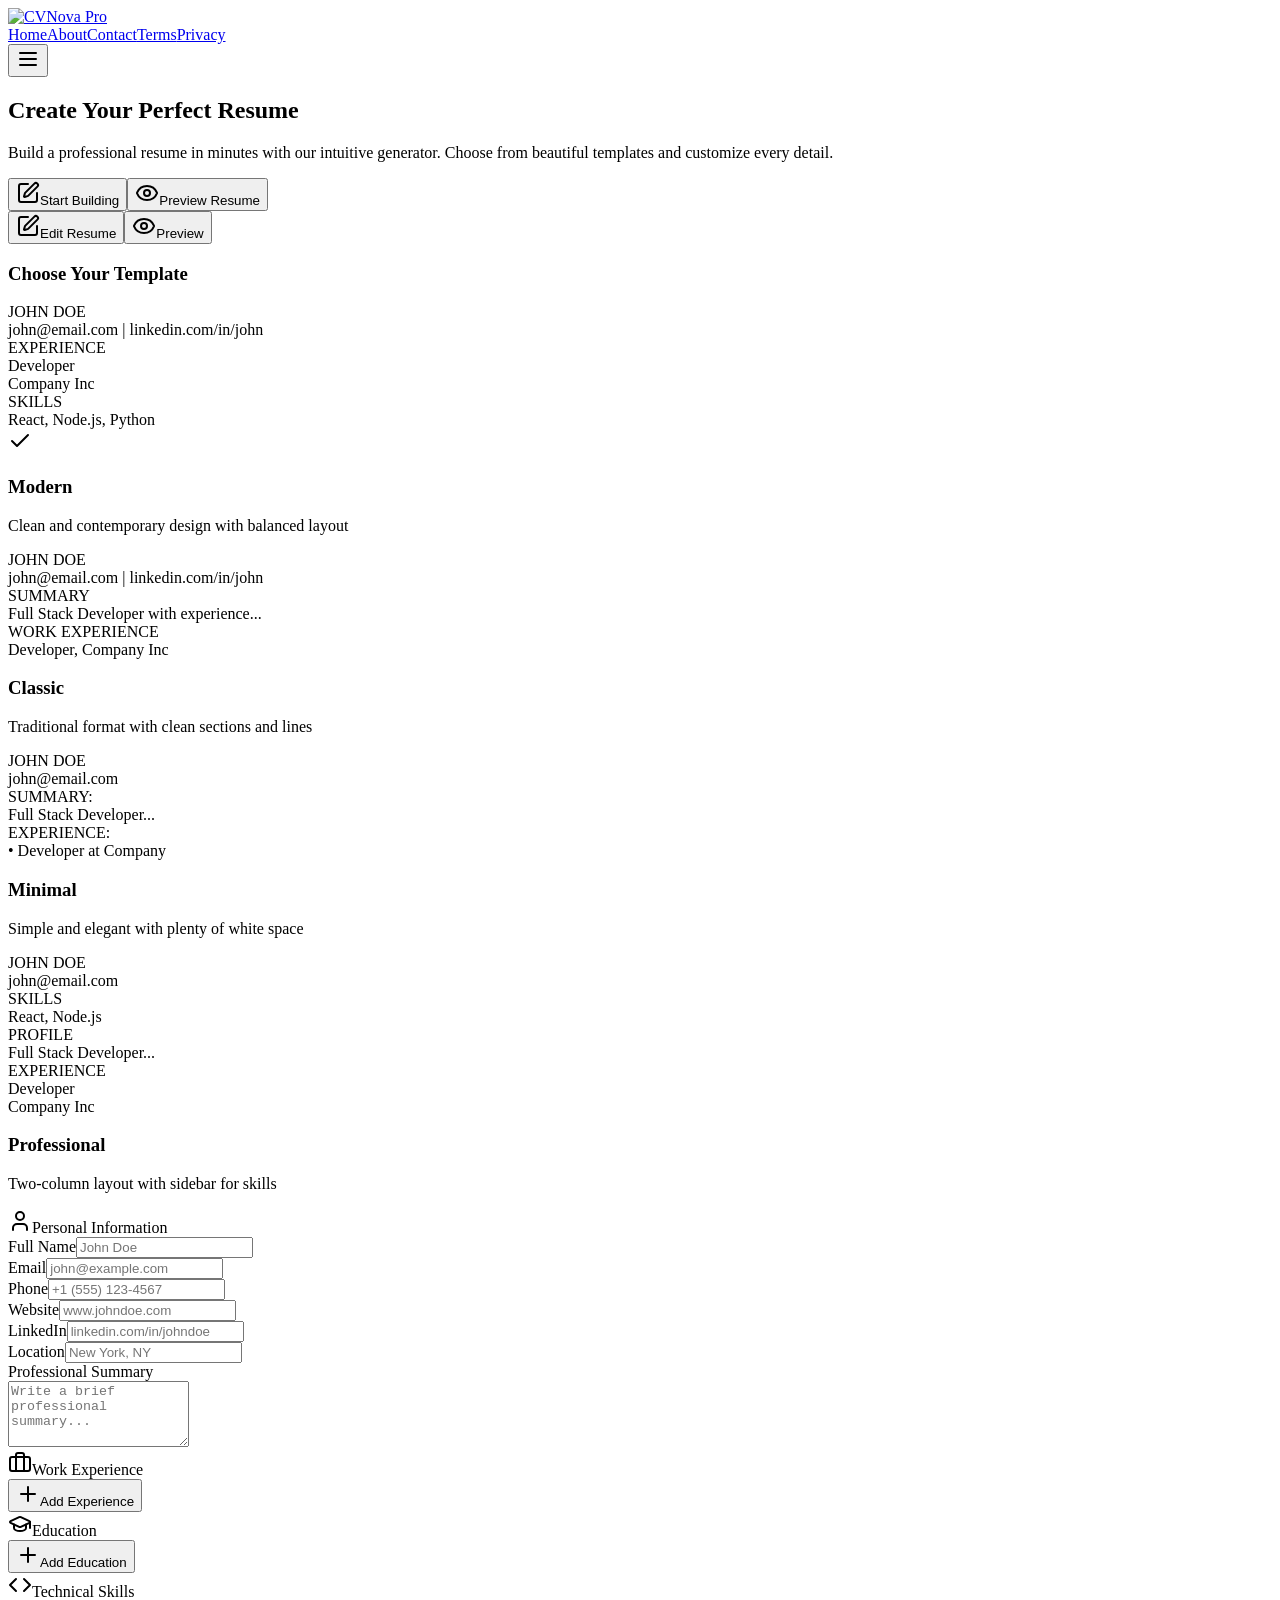
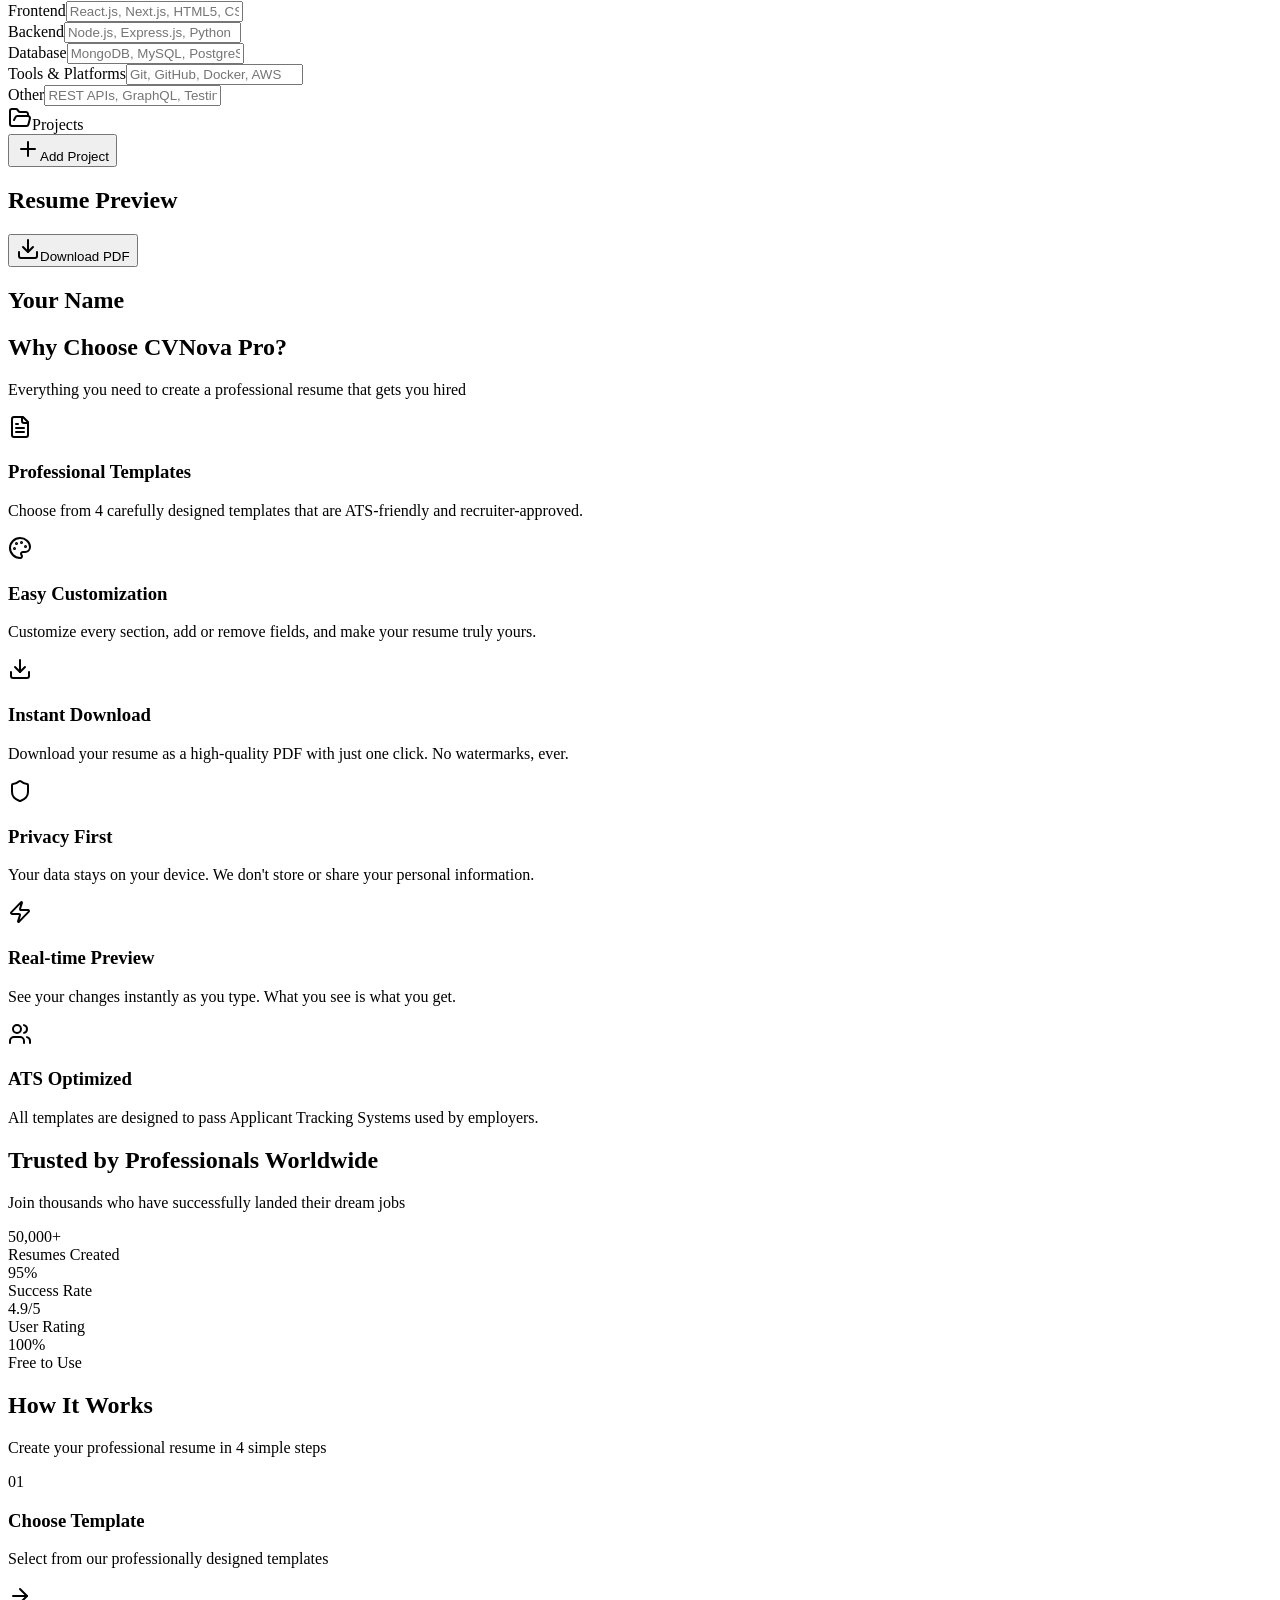
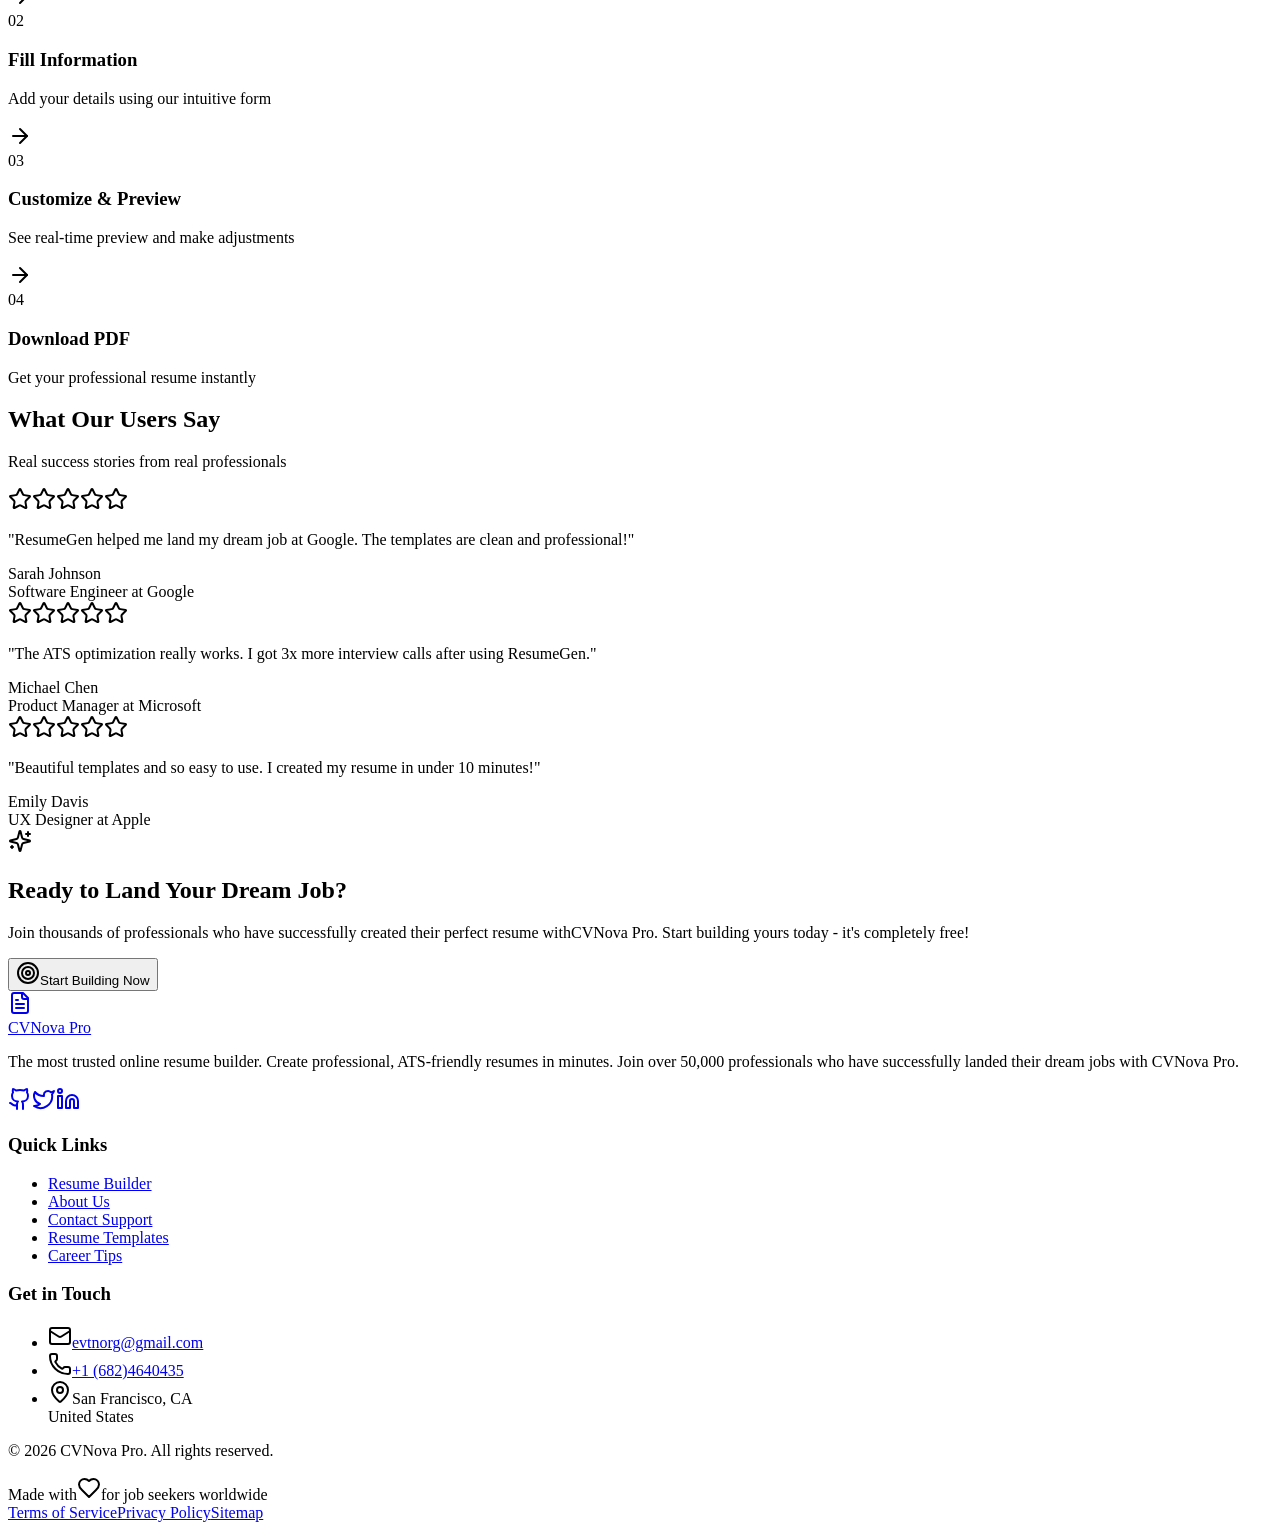
==== commit 58c20b95: "Update website branding and add a loading screen Replaced all instances of "ResumeMaker" with "CVNov" ====
--- a/index.html
+++ b/index.html
@@ -3,4 +3,25 @@
 						function gtag(){dataLayer.push(arguments);}
 						gtag('js', new Date());
 						gtag('config', 'YOUR_ANALYTICS_ID');
-					</script><title>ResumeMaker - Free Online Tools</title><meta name="description" content="Free online tools for various tasks without losing quality. ResumeMaker is the best tool for your needs."/><link rel="author" href="index.html"/><meta name="author" content="Deelzo"/><meta name="keywords" content="resume generator, professional resume, online resume builder, create resume, job application, career"/><meta name="creator" content="ResumeMaker"/><meta name="publisher" content="Deelzo"/><meta name="robots" content="index, follow"/><meta property="og:title" content="ResumeMaker - Free Online Tools"/><meta property="og:description" content="Free online tools for various tasks without losing quality. ResumeMaker is the best tool for your needs."/><meta property="og:url" content="https://resumemaker.deelzo.com"/><meta property="og:site_name" content="ResumeMaker"/><meta property="og:locale" content="en_US"/><meta property="og:type" content="website"/><meta name="twitter:card" content="summary_large_image"/><meta name="twitter:title" content="ResumeMaker - Free Online Tools"/><meta name="twitter:description" content="Free online tools for various tasks without losing quality. ResumeMaker is the best tool for your needs."/><link rel="icon" href="favicon.ico" type="image/x-icon" sizes="48x48"/><script>document.querySelectorAll('body link[rel="icon"], body link[rel="apple-touch-icon"]').forEach(el => document.head.appendChild(el))</script><script src="_next/static/chunks/polyfills-42372ed130431b0a.js" noModule=""></script></head><body><div hidden=""><!--$--><!--/$--></div><nav class="bg-white/80 backdrop-blur-md border-b border-gray-200 sticky top-0 z-50"><div class="max-w-7xl mx-auto px-4 sm:px-6 lg:px-8"><div class="flex justify-between items-center h-16"><a class="flex items-center space-x-2" href="index.html"><div class="bg-gradient-to-r from-blue-600 to-indigo-600 p-2 rounded-lg"><svg xmlns="http://www.w3.org/2000/svg" width="24" height="24" viewBox="0 0 24 24" fill="none" stroke="currentColor" stroke-width="2" stroke-linecap="round" stroke-linejoin="round" class="lucide lucide-file-text h-6 w-6 text-white" aria-hidden="true"><path d="M15 2H6a2 2 0 0 0-2 2v16a2 2 0 0 0 2 2h12a2 2 0 0 0 2-2V7Z"></path><path d="M14 2v4a2 2 0 0 0 2 2h4"></path><path d="M10 9H8"></path><path d="M16 13H8"></path><path d="M16 17H8"></path></svg></div><span class="text-xl font-bold bg-gradient-to-r from-blue-600 to-indigo-600 bg-clip-text text-transparent">ResumeGen</span></a><div class="hidden md:flex items-center space-x-8"><a class="text-gray-700 hover:text-blue-600 transition-colors" href="index.html">Home</a><a class="text-gray-700 hover:text-blue-600 transition-colors" href="about.html">About</a><a class="text-gray-700 hover:text-blue-600 transition-colors" href="contact.html">Contact</a><a class="text-gray-700 hover:text-blue-600 transition-colors" href="terms.html">Terms</a><a class="text-gray-700 hover:text-blue-600 transition-colors" href="privacy.html">Privacy</a></div><div class="md:hidden"><button data-slot="button" class="inline-flex items-center justify-center whitespace-nowrap text-sm font-medium transition-all disabled:pointer-events-none disabled:opacity-50 [&amp;_svg]:pointer-events-none [&amp;_svg:not([class*=&#x27;size-&#x27;])]:size-4 shrink-0 [&amp;_svg]:shrink-0 outline-none focus-visible:border-ring focus-visible:ring-ring/50 focus-visible:ring-[3px] aria-invalid:ring-destructive/20 dark:aria-invalid:ring-destructive/40 aria-invalid:border-destructive hover:bg-accent hover:text-accent-foreground dark:hover:bg-accent/50 h-8 rounded-md gap-1.5 px-3 has-[&gt;svg]:px-2.5"><svg xmlns="http://www.w3.org/2000/svg" width="24" height="24" viewBox="0 0 24 24" fill="none" stroke="currentColor" stroke-width="2" stroke-linecap="round" stroke-linejoin="round" class="lucide lucide-menu h-5 w-5" aria-hidden="true"><path d="M4 12h16"></path><path d="M4 18h16"></path><path d="M4 6h16"></path></svg></button></div></div></div></nav><div class="min-h-screen bg-gradient-to-br from-slate-50 via-blue-50 to-indigo-50"><main><div class="min-h-screen"><section class="py-20 px-4 text-center"><div class="max-w-4xl mx-auto"><h1 class="text-5xl md:text-6xl font-bold bg-gradient-to-r from-blue-600 via-purple-600 to-indigo-600 bg-clip-text text-transparent mb-6">Create Your Perfect Resume</h1><p class="text-xl text-gray-600 mb-8 max-w-2xl mx-auto">Build a professional resume in minutes with our intuitive generator. Choose from beautiful templates and customize every detail.</p><div class="flex flex-col sm:flex-row gap-4 justify-center mb-12"><button data-slot="button" class="inline-flex items-center justify-center gap-2 whitespace-nowrap text-sm font-medium transition-all disabled:pointer-events-none disabled:opacity-50 [&amp;_svg]:pointer-events-none [&amp;_svg:not([class*=&#x27;size-&#x27;])]:size-4 shrink-0 [&amp;_svg]:shrink-0 outline-none focus-visible:border-ring focus-visible:ring-ring/50 focus-visible:ring-[3px] aria-invalid:ring-destructive/20 dark:aria-invalid:ring-destructive/40 aria-invalid:border-destructive text-primary-foreground shadow-xs hover:bg-primary/90 h-10 rounded-md px-6 has-[&gt;svg]:px-4 bg-gradient-to-r from-blue-600 to-indigo-600 hover:from-blue-700 hover:to-indigo-700"><svg xmlns="http://www.w3.org/2000/svg" width="24" height="24" viewBox="0 0 24 24" fill="none" stroke="currentColor" stroke-width="2" stroke-linecap="round" stroke-linejoin="round" class="lucide lucide-square-pen mr-2 h-5 w-5" aria-hidden="true"><path d="M12 3H5a2 2 0 0 0-2 2v14a2 2 0 0 0 2 2h14a2 2 0 0 0 2-2v-7"></path><path d="M18.375 2.625a1 1 0 0 1 3 3l-9.013 9.014a2 2 0 0 1-.853.505l-2.873.84a.5.5 0 0 1-.62-.62l.84-2.873a2 2 0 0 1 .506-.852z"></path></svg>Start Building</button><button data-slot="button" class="inline-flex items-center justify-center gap-2 whitespace-nowrap text-sm font-medium transition-all disabled:pointer-events-none disabled:opacity-50 [&amp;_svg]:pointer-events-none [&amp;_svg:not([class*=&#x27;size-&#x27;])]:size-4 shrink-0 [&amp;_svg]:shrink-0 outline-none focus-visible:border-ring focus-visible:ring-ring/50 focus-visible:ring-[3px] aria-invalid:ring-destructive/20 dark:aria-invalid:ring-destructive/40 aria-invalid:border-destructive border shadow-xs hover:text-accent-foreground dark:bg-input/30 dark:border-input dark:hover:bg-input/50 h-10 rounded-md px-6 has-[&gt;svg]:px-4 bg-white text-gray-700 border-gray-300 hover:bg-gray-50"><svg xmlns="http://www.w3.org/2000/svg" width="24" height="24" viewBox="0 0 24 24" fill="none" stroke="currentColor" stroke-width="2" stroke-linecap="round" stroke-linejoin="round" class="lucide lucide-eye mr-2 h-5 w-5" aria-hidden="true"><path d="M2.062 12.348a1 1 0 0 1 0-.696 10.75 10.75 0 0 1 19.876 0 1 1 0 0 1 0 .696 10.75 10.75 0 0 1-19.876 0"></path><circle cx="12" cy="12" r="3"></circle></svg>Preview Resume</button></div></div></section><section class="py-12 px-4"><div class="max-w-7xl mx-auto"><div class="flex flex-col items-center gap-6 mb-8"><div class="bg-white rounded-lg p-1 shadow-lg"><button data-slot="button" class="inline-flex items-center justify-center gap-2 whitespace-nowrap rounded-md text-sm font-medium transition-all disabled:pointer-events-none disabled:opacity-50 [&amp;_svg]:pointer-events-none [&amp;_svg:not([class*=&#x27;size-&#x27;])]:size-4 shrink-0 [&amp;_svg]:shrink-0 outline-none focus-visible:border-ring focus-visible:ring-ring/50 focus-visible:ring-[3px] aria-invalid:ring-destructive/20 dark:aria-invalid:ring-destructive/40 aria-invalid:border-destructive bg-primary text-primary-foreground shadow-xs hover:bg-primary/90 h-9 px-4 py-2 has-[&gt;svg]:px-3 mr-1"><svg xmlns="http://www.w3.org/2000/svg" width="24" height="24" viewBox="0 0 24 24" fill="none" stroke="currentColor" stroke-width="2" stroke-linecap="round" stroke-linejoin="round" class="lucide lucide-square-pen mr-2 h-4 w-4" aria-hidden="true"><path d="M12 3H5a2 2 0 0 0-2 2v14a2 2 0 0 0 2 2h14a2 2 0 0 0 2-2v-7"></path><path d="M18.375 2.625a1 1 0 0 1 3 3l-9.013 9.014a2 2 0 0 1-.853.505l-2.873.84a.5.5 0 0 1-.62-.62l.84-2.873a2 2 0 0 1 .506-.852z"></path></svg>Edit Resume</button><button data-slot="button" class="inline-flex items-center justify-center gap-2 whitespace-nowrap rounded-md text-sm font-medium transition-all disabled:pointer-events-none disabled:opacity-50 [&amp;_svg]:pointer-events-none [&amp;_svg:not([class*=&#x27;size-&#x27;])]:size-4 shrink-0 [&amp;_svg]:shrink-0 outline-none focus-visible:border-ring focus-visible:ring-ring/50 focus-visible:ring-[3px] aria-invalid:ring-destructive/20 dark:aria-invalid:ring-destructive/40 aria-invalid:border-destructive hover:bg-accent hover:text-accent-foreground dark:hover:bg-accent/50 h-9 px-4 py-2 has-[&gt;svg]:px-3"><svg xmlns="http://www.w3.org/2000/svg" width="24" height="24" viewBox="0 0 24 24" fill="none" stroke="currentColor" stroke-width="2" stroke-linecap="round" stroke-linejoin="round" class="lucide lucide-eye mr-2 h-4 w-4" aria-hidden="true"><path d="M2.062 12.348a1 1 0 0 1 0-.696 10.75 10.75 0 0 1 19.876 0 1 1 0 0 1 0 .696 10.75 10.75 0 0 1-19.876 0"></path><circle cx="12" cy="12" r="3"></circle></svg>Preview</button></div><div class="w-full max-w-4xl"><h3 class="text-lg font-semibold text-center mb-4">Choose Your Template</h3><div class="grid grid-cols-2 md:grid-cols-4 gap-4 mb-8"><div data-slot="card" class="bg-card text-card-foreground flex flex-col gap-6 rounded-xl border py-6 cursor-pointer transition-all duration-200 hover:shadow-lg ring-2 ring-blue-500 shadow-lg"><div data-slot="card-content" class="p-4"><div class="mb-3 relative"><div class="bg-white p-3 h-32 overflow-hidden text-gray-800 border rounded"><div class="text-center mb-2"><div class="font-bold text-sm">JOHN DOE</div><div class="text-xs text-gray-600">john@email.com | linkedin.com/in/john</div></div><div class="grid grid-cols-2 gap-2 text-xs"><div><div class="font-semibold border-b border-gray-300 mb-1">EXPERIENCE</div><div class="space-y-1"><div class="font-medium">Developer</div><div class="text-gray-600">Company Inc</div></div></div><div><div class="font-semibold border-b border-gray-300 mb-1">SKILLS</div><div class="text-gray-600">React, Node.js, Python</div></div></div></div><div class="absolute top-2 right-2 bg-blue-500 rounded-full p-1"><svg xmlns="http://www.w3.org/2000/svg" width="24" height="24" viewBox="0 0 24 24" fill="none" stroke="currentColor" stroke-width="2" stroke-linecap="round" stroke-linejoin="round" class="lucide lucide-check h-3 w-3 text-white" aria-hidden="true"><path d="M20 6 9 17l-5-5"></path></svg></div></div><h3 class="font-semibold text-sm mb-1">Modern</h3><p class="text-xs text-gray-600">Clean and contemporary design with balanced layout</p></div></div><div data-slot="card" class="bg-card text-card-foreground flex flex-col gap-6 rounded-xl border py-6 shadow-sm cursor-pointer transition-all duration-200 hover:shadow-lg"><div data-slot="card-content" class="p-4"><div class="mb-3 relative"><div class="bg-white p-3 h-32 overflow-hidden text-gray-800 border rounded"><div class="text-center mb-2"><div class="font-bold text-sm">JOHN DOE</div><div class="text-xs text-gray-600">john@email.com | linkedin.com/in/john</div><div class="border-b border-gray-800 mt-1"></div></div><div class="space-y-2 text-xs"><div><div class="font-bold">SUMMARY</div><div class="border-b border-gray-800 mb-1"></div><div class="text-gray-700">Full Stack Developer with experience...</div></div><div><div class="font-bold">WORK EXPERIENCE</div><div class="border-b border-gray-800 mb-1"></div><div class="font-semibold">Developer, Company Inc</div></div></div></div></div><h3 class="font-semibold text-sm mb-1">Classic</h3><p class="text-xs text-gray-600">Traditional format with clean sections and lines</p></div></div><div data-slot="card" class="bg-card text-card-foreground flex flex-col gap-6 rounded-xl border py-6 shadow-sm cursor-pointer transition-all duration-200 hover:shadow-lg"><div data-slot="card-content" class="p-4"><div class="mb-3 relative"><div class="bg-white p-3 h-32 overflow-hidden text-gray-800 border rounded"><div class="mb-2"><div class="font-bold text-sm text-blue-600">JOHN DOE</div><div class="text-xs text-gray-600">john@email.com</div></div><div class="space-y-2 text-xs"><div><div class="font-bold text-blue-600 border-b border-blue-600">SUMMARY:</div><div class="text-gray-700 mt-1">Full Stack Developer...</div></div><div><div class="font-bold text-blue-600 border-b border-blue-600">EXPERIENCE:</div><div class="text-gray-700 mt-1">• Developer at Company</div></div></div></div></div><h3 class="font-semibold text-sm mb-1">Minimal</h3><p class="text-xs text-gray-600">Simple and elegant with plenty of white space</p></div></div><div data-slot="card" class="bg-card text-card-foreground flex flex-col gap-6 rounded-xl border py-6 shadow-sm cursor-pointer transition-all duration-200 hover:shadow-lg"><div data-slot="card-content" class="p-4"><div class="mb-3 relative"><div class="bg-white h-32 overflow-hidden border rounded flex"><div class="w-1/3 bg-gray-800 text-white p-2"><div class="text-xs font-bold mb-1">JOHN DOE</div><div class="text-xs text-gray-300 mb-2">john@email.com</div><div class="text-xs"><div class="text-blue-300 font-semibold mb-1">SKILLS</div><div class="text-gray-400">React, Node.js</div></div></div><div class="w-2/3 p-2"><div class="text-xs"><div class="font-bold text-gray-800 border-b-2 border-blue-500 mb-1">PROFILE</div><div class="text-gray-700 mb-2">Full Stack Developer...</div><div class="font-bold text-gray-800 border-b-2 border-blue-500 mb-1">EXPERIENCE</div><div class="font-bold">Developer</div><div class="text-blue-600">Company Inc</div></div></div></div></div><h3 class="font-semibold text-sm mb-1">Professional</h3><p class="text-xs text-gray-600">Two-column layout with sidebar for skills</p></div></div></div></div></div><div class="grid grid-cols-1 lg:grid-cols-2 gap-8"><div class="block"><div class="space-y-6"><div data-slot="card" class="bg-card text-card-foreground flex flex-col gap-6 rounded-xl border py-6 shadow-sm"><div data-slot="card-header" class="@container/card-header grid auto-rows-min grid-rows-[auto_auto] items-start gap-1.5 px-6 has-data-[slot=card-action]:grid-cols-[1fr_auto] [.border-b]:pb-6"><div data-slot="card-title" class="leading-none font-semibold flex items-center gap-2"><svg xmlns="http://www.w3.org/2000/svg" width="24" height="24" viewBox="0 0 24 24" fill="none" stroke="currentColor" stroke-width="2" stroke-linecap="round" stroke-linejoin="round" class="lucide lucide-user h-5 w-5" aria-hidden="true"><path d="M19 21v-2a4 4 0 0 0-4-4H9a4 4 0 0 0-4 4v2"></path><circle cx="12" cy="7" r="4"></circle></svg>Personal Information</div></div><div data-slot="card-content" class="px-6 space-y-4"><div class="grid grid-cols-1 md:grid-cols-2 gap-4"><div><label data-slot="label" class="flex items-center gap-2 text-sm leading-none font-medium select-none group-data-[disabled=true]:pointer-events-none group-data-[disabled=true]:opacity-50 peer-disabled:cursor-not-allowed peer-disabled:opacity-50" for="fullName">Full Name</label><input data-slot="input" class="file:text-foreground placeholder:text-muted-foreground selection:bg-primary selection:text-primary-foreground dark:bg-input/30 border-input flex h-9 w-full min-w-0 rounded-md border bg-transparent px-3 py-1 text-base shadow-xs transition-[color,box-shadow] outline-none file:inline-flex file:h-7 file:border-0 file:bg-transparent file:text-sm file:font-medium disabled:pointer-events-none disabled:cursor-not-allowed disabled:opacity-50 md:text-sm focus-visible:border-ring focus-visible:ring-ring/50 focus-visible:ring-[3px] aria-invalid:ring-destructive/20 dark:aria-invalid:ring-destructive/40 aria-invalid:border-destructive" id="fullName" placeholder="John Doe" value=""/></div><div><label data-slot="label" class="flex items-center gap-2 text-sm leading-none font-medium select-none group-data-[disabled=true]:pointer-events-none group-data-[disabled=true]:opacity-50 peer-disabled:cursor-not-allowed peer-disabled:opacity-50" for="email">Email</label><input type="email" data-slot="input" class="file:text-foreground placeholder:text-muted-foreground selection:bg-primary selection:text-primary-foreground dark:bg-input/30 border-input flex h-9 w-full min-w-0 rounded-md border bg-transparent px-3 py-1 text-base shadow-xs transition-[color,box-shadow] outline-none file:inline-flex file:h-7 file:border-0 file:bg-transparent file:text-sm file:font-medium disabled:pointer-events-none disabled:cursor-not-allowed disabled:opacity-50 md:text-sm focus-visible:border-ring focus-visible:ring-ring/50 focus-visible:ring-[3px] aria-invalid:ring-destructive/20 dark:aria-invalid:ring-destructive/40 aria-invalid:border-destructive" id="email" placeholder="john@example.com" value=""/></div><div><label data-slot="label" class="flex items-center gap-2 text-sm leading-none font-medium select-none group-data-[disabled=true]:pointer-events-none group-data-[disabled=true]:opacity-50 peer-disabled:cursor-not-allowed peer-disabled:opacity-50" for="phone">Phone</label><input data-slot="input" class="file:text-foreground placeholder:text-muted-foreground selection:bg-primary selection:text-primary-foreground dark:bg-input/30 border-input flex h-9 w-full min-w-0 rounded-md border bg-transparent px-3 py-1 text-base shadow-xs transition-[color,box-shadow] outline-none file:inline-flex file:h-7 file:border-0 file:bg-transparent file:text-sm file:font-medium disabled:pointer-events-none disabled:cursor-not-allowed disabled:opacity-50 md:text-sm focus-visible:border-ring focus-visible:ring-ring/50 focus-visible:ring-[3px] aria-invalid:ring-destructive/20 dark:aria-invalid:ring-destructive/40 aria-invalid:border-destructive" id="phone" placeholder="+1 (555) 123-4567" value=""/></div><div><label data-slot="label" class="flex items-center gap-2 text-sm leading-none font-medium select-none group-data-[disabled=true]:pointer-events-none group-data-[disabled=true]:opacity-50 peer-disabled:cursor-not-allowed peer-disabled:opacity-50" for="website">Website</label><input data-slot="input" class="file:text-foreground placeholder:text-muted-foreground selection:bg-primary selection:text-primary-foreground dark:bg-input/30 border-input flex h-9 w-full min-w-0 rounded-md border bg-transparent px-3 py-1 text-base shadow-xs transition-[color,box-shadow] outline-none file:inline-flex file:h-7 file:border-0 file:bg-transparent file:text-sm file:font-medium disabled:pointer-events-none disabled:cursor-not-allowed disabled:opacity-50 md:text-sm focus-visible:border-ring focus-visible:ring-ring/50 focus-visible:ring-[3px] aria-invalid:ring-destructive/20 dark:aria-invalid:ring-destructive/40 aria-invalid:border-destructive" id="website" placeholder="www.johndoe.com" value=""/></div><div><label data-slot="label" class="flex items-center gap-2 text-sm leading-none font-medium select-none group-data-[disabled=true]:pointer-events-none group-data-[disabled=true]:opacity-50 peer-disabled:cursor-not-allowed peer-disabled:opacity-50" for="linkedin">LinkedIn</label><input data-slot="input" class="file:text-foreground placeholder:text-muted-foreground selection:bg-primary selection:text-primary-foreground dark:bg-input/30 border-input flex h-9 w-full min-w-0 rounded-md border bg-transparent px-3 py-1 text-base shadow-xs transition-[color,box-shadow] outline-none file:inline-flex file:h-7 file:border-0 file:bg-transparent file:text-sm file:font-medium disabled:pointer-events-none disabled:cursor-not-allowed disabled:opacity-50 md:text-sm focus-visible:border-ring focus-visible:ring-ring/50 focus-visible:ring-[3px] aria-invalid:ring-destructive/20 dark:aria-invalid:ring-destructive/40 aria-invalid:border-destructive" id="linkedin" placeholder="linkedin.com/in/johndoe" value=""/></div><div><label data-slot="label" class="flex items-center gap-2 text-sm leading-none font-medium select-none group-data-[disabled=true]:pointer-events-none group-data-[disabled=true]:opacity-50 peer-disabled:cursor-not-allowed peer-disabled:opacity-50" for="location">Location</label><input data-slot="input" class="file:text-foreground placeholder:text-muted-foreground selection:bg-primary selection:text-primary-foreground dark:bg-input/30 border-input flex h-9 w-full min-w-0 rounded-md border bg-transparent px-3 py-1 text-base shadow-xs transition-[color,box-shadow] outline-none file:inline-flex file:h-7 file:border-0 file:bg-transparent file:text-sm file:font-medium disabled:pointer-events-none disabled:cursor-not-allowed disabled:opacity-50 md:text-sm focus-visible:border-ring focus-visible:ring-ring/50 focus-visible:ring-[3px] aria-invalid:ring-destructive/20 dark:aria-invalid:ring-destructive/40 aria-invalid:border-destructive" id="location" placeholder="New York, NY" value=""/></div></div></div></div><div data-slot="card" class="bg-card text-card-foreground flex flex-col gap-6 rounded-xl border py-6 shadow-sm"><div data-slot="card-header" class="@container/card-header grid auto-rows-min grid-rows-[auto_auto] items-start gap-1.5 px-6 has-data-[slot=card-action]:grid-cols-[1fr_auto] [.border-b]:pb-6"><div data-slot="card-title" class="leading-none font-semibold">Professional Summary</div></div><div data-slot="card-content" class="px-6"><textarea data-slot="textarea" class="border-input placeholder:text-muted-foreground focus-visible:border-ring focus-visible:ring-ring/50 aria-invalid:ring-destructive/20 dark:aria-invalid:ring-destructive/40 aria-invalid:border-destructive dark:bg-input/30 flex field-sizing-content min-h-16 w-full rounded-md border bg-transparent px-3 py-2 text-base shadow-xs transition-[color,box-shadow] outline-none focus-visible:ring-[3px] disabled:cursor-not-allowed disabled:opacity-50 md:text-sm" placeholder="Write a brief professional summary..." rows="4"></textarea></div></div><div data-slot="card" class="bg-card text-card-foreground flex flex-col gap-6 rounded-xl border py-6 shadow-sm"><div data-slot="card-header" class="@container/card-header grid auto-rows-min grid-rows-[auto_auto] items-start gap-1.5 px-6 has-data-[slot=card-action]:grid-cols-[1fr_auto] [.border-b]:pb-6"><div data-slot="card-title" class="leading-none font-semibold flex items-center justify-between"><div class="flex items-center gap-2"><svg xmlns="http://www.w3.org/2000/svg" width="24" height="24" viewBox="0 0 24 24" fill="none" stroke="currentColor" stroke-width="2" stroke-linecap="round" stroke-linejoin="round" class="lucide lucide-briefcase h-5 w-5" aria-hidden="true"><path d="M16 20V4a2 2 0 0 0-2-2h-4a2 2 0 0 0-2 2v16"></path><rect width="20" height="14" x="2" y="6" rx="2"></rect></svg>Work Experience</div><button data-slot="button" class="inline-flex items-center justify-center whitespace-nowrap text-sm font-medium transition-all disabled:pointer-events-none disabled:opacity-50 [&amp;_svg]:pointer-events-none [&amp;_svg:not([class*=&#x27;size-&#x27;])]:size-4 shrink-0 [&amp;_svg]:shrink-0 outline-none focus-visible:border-ring focus-visible:ring-ring/50 focus-visible:ring-[3px] aria-invalid:ring-destructive/20 dark:aria-invalid:ring-destructive/40 aria-invalid:border-destructive bg-primary text-primary-foreground shadow-xs hover:bg-primary/90 h-8 rounded-md gap-1.5 px-3 has-[&gt;svg]:px-2.5"><svg xmlns="http://www.w3.org/2000/svg" width="24" height="24" viewBox="0 0 24 24" fill="none" stroke="currentColor" stroke-width="2" stroke-linecap="round" stroke-linejoin="round" class="lucide lucide-plus h-4 w-4 mr-1" aria-hidden="true"><path d="M5 12h14"></path><path d="M12 5v14"></path></svg>Add Experience</button></div></div><div data-slot="card-content" class="px-6 space-y-4"></div></div><div data-slot="card" class="bg-card text-card-foreground flex flex-col gap-6 rounded-xl border py-6 shadow-sm"><div data-slot="card-header" class="@container/card-header grid auto-rows-min grid-rows-[auto_auto] items-start gap-1.5 px-6 has-data-[slot=card-action]:grid-cols-[1fr_auto] [.border-b]:pb-6"><div data-slot="card-title" class="leading-none font-semibold flex items-center justify-between"><div class="flex items-center gap-2"><svg xmlns="http://www.w3.org/2000/svg" width="24" height="24" viewBox="0 0 24 24" fill="none" stroke="currentColor" stroke-width="2" stroke-linecap="round" stroke-linejoin="round" class="lucide lucide-graduation-cap h-5 w-5" aria-hidden="true"><path d="M21.42 10.922a1 1 0 0 0-.019-1.838L12.83 5.18a2 2 0 0 0-1.66 0L2.6 9.08a1 1 0 0 0 0 1.832l8.57 3.908a2 2 0 0 0 1.66 0z"></path><path d="M22 10v6"></path><path d="M6 12.5V16a6 3 0 0 0 12 0v-3.5"></path></svg>Education</div><button data-slot="button" class="inline-flex items-center justify-center whitespace-nowrap text-sm font-medium transition-all disabled:pointer-events-none disabled:opacity-50 [&amp;_svg]:pointer-events-none [&amp;_svg:not([class*=&#x27;size-&#x27;])]:size-4 shrink-0 [&amp;_svg]:shrink-0 outline-none focus-visible:border-ring focus-visible:ring-ring/50 focus-visible:ring-[3px] aria-invalid:ring-destructive/20 dark:aria-invalid:ring-destructive/40 aria-invalid:border-destructive bg-primary text-primary-foreground shadow-xs hover:bg-primary/90 h-8 rounded-md gap-1.5 px-3 has-[&gt;svg]:px-2.5"><svg xmlns="http://www.w3.org/2000/svg" width="24" height="24" viewBox="0 0 24 24" fill="none" stroke="currentColor" stroke-width="2" stroke-linecap="round" stroke-linejoin="round" class="lucide lucide-plus h-4 w-4 mr-1" aria-hidden="true"><path d="M5 12h14"></path><path d="M12 5v14"></path></svg>Add Education</button></div></div><div data-slot="card-content" class="px-6 space-y-4"></div></div><div data-slot="card" class="bg-card text-card-foreground flex flex-col gap-6 rounded-xl border py-6 shadow-sm"><div data-slot="card-header" class="@container/card-header grid auto-rows-min grid-rows-[auto_auto] items-start gap-1.5 px-6 has-data-[slot=card-action]:grid-cols-[1fr_auto] [.border-b]:pb-6"><div data-slot="card-title" class="leading-none font-semibold flex items-center gap-2"><svg xmlns="http://www.w3.org/2000/svg" width="24" height="24" viewBox="0 0 24 24" fill="none" stroke="currentColor" stroke-width="2" stroke-linecap="round" stroke-linejoin="round" class="lucide lucide-code h-5 w-5" aria-hidden="true"><path d="m16 18 6-6-6-6"></path><path d="m8 6-6 6 6 6"></path></svg>Technical Skills</div></div><div data-slot="card-content" class="px-6 space-y-4"><div><label data-slot="label" class="flex items-center gap-2 text-sm leading-none font-medium select-none group-data-[disabled=true]:pointer-events-none group-data-[disabled=true]:opacity-50 peer-disabled:cursor-not-allowed peer-disabled:opacity-50">Frontend</label><input data-slot="input" class="file:text-foreground placeholder:text-muted-foreground selection:bg-primary selection:text-primary-foreground dark:bg-input/30 border-input flex h-9 w-full min-w-0 rounded-md border bg-transparent px-3 py-1 text-base shadow-xs transition-[color,box-shadow] outline-none file:inline-flex file:h-7 file:border-0 file:bg-transparent file:text-sm file:font-medium disabled:pointer-events-none disabled:cursor-not-allowed disabled:opacity-50 md:text-sm focus-visible:border-ring focus-visible:ring-ring/50 focus-visible:ring-[3px] aria-invalid:ring-destructive/20 dark:aria-invalid:ring-destructive/40 aria-invalid:border-destructive" placeholder="React.js, Next.js, HTML5, CSS3, JavaScript" value=""/></div><div><label data-slot="label" class="flex items-center gap-2 text-sm leading-none font-medium select-none group-data-[disabled=true]:pointer-events-none group-data-[disabled=true]:opacity-50 peer-disabled:cursor-not-allowed peer-disabled:opacity-50">Backend</label><input data-slot="input" class="file:text-foreground placeholder:text-muted-foreground selection:bg-primary selection:text-primary-foreground dark:bg-input/30 border-input flex h-9 w-full min-w-0 rounded-md border bg-transparent px-3 py-1 text-base shadow-xs transition-[color,box-shadow] outline-none file:inline-flex file:h-7 file:border-0 file:bg-transparent file:text-sm file:font-medium disabled:pointer-events-none disabled:cursor-not-allowed disabled:opacity-50 md:text-sm focus-visible:border-ring focus-visible:ring-ring/50 focus-visible:ring-[3px] aria-invalid:ring-destructive/20 dark:aria-invalid:ring-destructive/40 aria-invalid:border-destructive" placeholder="Node.js, Express.js, Python" value=""/></div><div><label data-slot="label" class="flex items-center gap-2 text-sm leading-none font-medium select-none group-data-[disabled=true]:pointer-events-none group-data-[disabled=true]:opacity-50 peer-disabled:cursor-not-allowed peer-disabled:opacity-50">Database</label><input data-slot="input" class="file:text-foreground placeholder:text-muted-foreground selection:bg-primary selection:text-primary-foreground dark:bg-input/30 border-input flex h-9 w-full min-w-0 rounded-md border bg-transparent px-3 py-1 text-base shadow-xs transition-[color,box-shadow] outline-none file:inline-flex file:h-7 file:border-0 file:bg-transparent file:text-sm file:font-medium disabled:pointer-events-none disabled:cursor-not-allowed disabled:opacity-50 md:text-sm focus-visible:border-ring focus-visible:ring-ring/50 focus-visible:ring-[3px] aria-invalid:ring-destructive/20 dark:aria-invalid:ring-destructive/40 aria-invalid:border-destructive" placeholder="MongoDB, MySQL, PostgreSQL" value=""/></div><div><label data-slot="label" class="flex items-center gap-2 text-sm leading-none font-medium select-none group-data-[disabled=true]:pointer-events-none group-data-[disabled=true]:opacity-50 peer-disabled:cursor-not-allowed peer-disabled:opacity-50">Tools &amp; Platforms</label><input data-slot="input" class="file:text-foreground placeholder:text-muted-foreground selection:bg-primary selection:text-primary-foreground dark:bg-input/30 border-input flex h-9 w-full min-w-0 rounded-md border bg-transparent px-3 py-1 text-base shadow-xs transition-[color,box-shadow] outline-none file:inline-flex file:h-7 file:border-0 file:bg-transparent file:text-sm file:font-medium disabled:pointer-events-none disabled:cursor-not-allowed disabled:opacity-50 md:text-sm focus-visible:border-ring focus-visible:ring-ring/50 focus-visible:ring-[3px] aria-invalid:ring-destructive/20 dark:aria-invalid:ring-destructive/40 aria-invalid:border-destructive" placeholder="Git, GitHub, Docker, AWS" value=""/></div><div><label data-slot="label" class="flex items-center gap-2 text-sm leading-none font-medium select-none group-data-[disabled=true]:pointer-events-none group-data-[disabled=true]:opacity-50 peer-disabled:cursor-not-allowed peer-disabled:opacity-50">Other</label><input data-slot="input" class="file:text-foreground placeholder:text-muted-foreground selection:bg-primary selection:text-primary-foreground dark:bg-input/30 border-input flex h-9 w-full min-w-0 rounded-md border bg-transparent px-3 py-1 text-base shadow-xs transition-[color,box-shadow] outline-none file:inline-flex file:h-7 file:border-0 file:bg-transparent file:text-sm file:font-medium disabled:pointer-events-none disabled:cursor-not-allowed disabled:opacity-50 md:text-sm focus-visible:border-ring focus-visible:ring-ring/50 focus-visible:ring-[3px] aria-invalid:ring-destructive/20 dark:aria-invalid:ring-destructive/40 aria-invalid:border-destructive" placeholder="REST APIs, GraphQL, Testing" value=""/></div></div></div><div data-slot="card" class="bg-card text-card-foreground flex flex-col gap-6 rounded-xl border py-6 shadow-sm"><div data-slot="card-header" class="@container/card-header grid auto-rows-min grid-rows-[auto_auto] items-start gap-1.5 px-6 has-data-[slot=card-action]:grid-cols-[1fr_auto] [.border-b]:pb-6"><div data-slot="card-title" class="leading-none font-semibold flex items-center justify-between"><div class="flex items-center gap-2"><svg xmlns="http://www.w3.org/2000/svg" width="24" height="24" viewBox="0 0 24 24" fill="none" stroke="currentColor" stroke-width="2" stroke-linecap="round" stroke-linejoin="round" class="lucide lucide-folder-open h-5 w-5" aria-hidden="true"><path d="m6 14 1.5-2.9A2 2 0 0 1 9.24 10H20a2 2 0 0 1 1.94 2.5l-1.54 6a2 2 0 0 1-1.95 1.5H4a2 2 0 0 1-2-2V5a2 2 0 0 1 2-2h3.9a2 2 0 0 1 1.69.9l.81 1.2a2 2 0 0 0 1.67.9H18a2 2 0 0 1 2 2v2"></path></svg>Projects</div><button data-slot="button" class="inline-flex items-center justify-center whitespace-nowrap text-sm font-medium transition-all disabled:pointer-events-none disabled:opacity-50 [&amp;_svg]:pointer-events-none [&amp;_svg:not([class*=&#x27;size-&#x27;])]:size-4 shrink-0 [&amp;_svg]:shrink-0 outline-none focus-visible:border-ring focus-visible:ring-ring/50 focus-visible:ring-[3px] aria-invalid:ring-destructive/20 dark:aria-invalid:ring-destructive/40 aria-invalid:border-destructive bg-primary text-primary-foreground shadow-xs hover:bg-primary/90 h-8 rounded-md gap-1.5 px-3 has-[&gt;svg]:px-2.5"><svg xmlns="http://www.w3.org/2000/svg" width="24" height="24" viewBox="0 0 24 24" fill="none" stroke="currentColor" stroke-width="2" stroke-linecap="round" stroke-linejoin="round" class="lucide lucide-plus h-4 w-4 mr-1" aria-hidden="true"><path d="M5 12h14"></path><path d="M12 5v14"></path></svg>Add Project</button></div></div><div data-slot="card-content" class="px-6 space-y-4"></div></div></div></div><div class="hidden lg:block"><div class="sticky top-24"><div class="flex justify-between items-center mb-4"><h2 class="text-2xl font-bold text-gray-800">Resume Preview</h2><button data-slot="button" class="inline-flex items-center justify-center gap-2 whitespace-nowrap rounded-md text-sm font-medium transition-all disabled:pointer-events-none disabled:opacity-50 [&amp;_svg]:pointer-events-none [&amp;_svg:not([class*=&#x27;size-&#x27;])]:size-4 shrink-0 [&amp;_svg]:shrink-0 outline-none focus-visible:border-ring focus-visible:ring-ring/50 focus-visible:ring-[3px] aria-invalid:ring-destructive/20 dark:aria-invalid:ring-destructive/40 aria-invalid:border-destructive text-primary-foreground shadow-xs hover:bg-primary/90 h-9 px-4 py-2 has-[&gt;svg]:px-3 bg-gradient-to-r from-green-600 to-emerald-600 hover:from-green-700 hover:to-emerald-700"><svg xmlns="http://www.w3.org/2000/svg" width="24" height="24" viewBox="0 0 24 24" fill="none" stroke="currentColor" stroke-width="2" stroke-linecap="round" stroke-linejoin="round" class="lucide lucide-download mr-2 h-4 w-4" aria-hidden="true"><path d="M12 15V3"></path><path d="M21 15v4a2 2 0 0 1-2 2H5a2 2 0 0 1-2-2v-4"></path><path d="m7 10 5 5 5-5"></path></svg>Download PDF</button></div><div id="resume-preview-content" class="resume-pdf"><div class="bg-white shadow-2xl rounded-lg overflow-hidden print:shadow-none print:rounded-none" id="resume-preview"><div class="p-8 print:p-6"><div class="text-center mb-8"><h1 class="text-4xl font-bold text-gray-900 mb-2">Your Name</h1><div class="flex flex-wrap justify-center gap-4 text-sm text-gray-600"></div></div><div class="grid grid-cols-1 lg:grid-cols-2 gap-8"><div class="space-y-8"></div><div class="space-y-8"></div></div></div></div></div></div></div></div></div></section><div class="space-y-20"><section class="py-20 px-4"><div class="max-w-7xl mx-auto"><div class="text-center mb-16"><h2 class="text-4xl font-bold bg-gradient-to-r from-blue-600 to-indigo-600 bg-clip-text text-transparent mb-4">Why Choose <!-- -->ResumeMaker<!-- -->?</h2><p class="text-xl text-gray-600 max-w-2xl mx-auto">Everything you need to create a professional resume that gets you hired</p></div><div class="grid grid-cols-1 md:grid-cols-2 lg:grid-cols-3 gap-8"><div data-slot="card" class="text-card-foreground flex flex-col gap-6 rounded-xl py-6 bg-white/80 backdrop-blur-sm border-0 shadow-lg hover:shadow-xl transition-all duration-300 hover:-translate-y-1"><div data-slot="card-content" class="p-8 text-center"><div class="mb-4 flex justify-center"><svg xmlns="http://www.w3.org/2000/svg" width="24" height="24" viewBox="0 0 24 24" fill="none" stroke="currentColor" stroke-width="2" stroke-linecap="round" stroke-linejoin="round" class="lucide lucide-file-text h-8 w-8 text-blue-600" aria-hidden="true"><path d="M15 2H6a2 2 0 0 0-2 2v16a2 2 0 0 0 2 2h12a2 2 0 0 0 2-2V7Z"></path><path d="M14 2v4a2 2 0 0 0 2 2h4"></path><path d="M10 9H8"></path><path d="M16 13H8"></path><path d="M16 17H8"></path></svg></div><h3 class="text-xl font-semibold text-gray-900 mb-3">Professional Templates</h3><p class="text-gray-600 leading-relaxed">Choose from 4 carefully designed templates that are ATS-friendly and recruiter-approved.</p></div></div><div data-slot="card" class="text-card-foreground flex flex-col gap-6 rounded-xl py-6 bg-white/80 backdrop-blur-sm border-0 shadow-lg hover:shadow-xl transition-all duration-300 hover:-translate-y-1"><div data-slot="card-content" class="p-8 text-center"><div class="mb-4 flex justify-center"><svg xmlns="http://www.w3.org/2000/svg" width="24" height="24" viewBox="0 0 24 24" fill="none" stroke="currentColor" stroke-width="2" stroke-linecap="round" stroke-linejoin="round" class="lucide lucide-palette h-8 w-8 text-purple-600" aria-hidden="true"><path d="M12 22a1 1 0 0 1 0-20 10 9 0 0 1 10 9 5 5 0 0 1-5 5h-2.25a1.75 1.75 0 0 0-1.4 2.8l.3.4a1.75 1.75 0 0 1-1.4 2.8z"></path><circle cx="13.5" cy="6.5" r=".5" fill="currentColor"></circle><circle cx="17.5" cy="10.5" r=".5" fill="currentColor"></circle><circle cx="6.5" cy="12.5" r=".5" fill="currentColor"></circle><circle cx="8.5" cy="7.5" r=".5" fill="currentColor"></circle></svg></div><h3 class="text-xl font-semibold text-gray-900 mb-3">Easy Customization</h3><p class="text-gray-600 leading-relaxed">Customize every section, add or remove fields, and make your resume truly yours.</p></div></div><div data-slot="card" class="text-card-foreground flex flex-col gap-6 rounded-xl py-6 bg-white/80 backdrop-blur-sm border-0 shadow-lg hover:shadow-xl transition-all duration-300 hover:-translate-y-1"><div data-slot="card-content" class="p-8 text-center"><div class="mb-4 flex justify-center"><svg xmlns="http://www.w3.org/2000/svg" width="24" height="24" viewBox="0 0 24 24" fill="none" stroke="currentColor" stroke-width="2" stroke-linecap="round" stroke-linejoin="round" class="lucide lucide-download h-8 w-8 text-green-600" aria-hidden="true"><path d="M12 15V3"></path><path d="M21 15v4a2 2 0 0 1-2 2H5a2 2 0 0 1-2-2v-4"></path><path d="m7 10 5 5 5-5"></path></svg></div><h3 class="text-xl font-semibold text-gray-900 mb-3">Instant Download</h3><p class="text-gray-600 leading-relaxed">Download your resume as a high-quality PDF with just one click. No watermarks, ever.</p></div></div><div data-slot="card" class="text-card-foreground flex flex-col gap-6 rounded-xl py-6 bg-white/80 backdrop-blur-sm border-0 shadow-lg hover:shadow-xl transition-all duration-300 hover:-translate-y-1"><div data-slot="card-content" class="p-8 text-center"><div class="mb-4 flex justify-center"><svg xmlns="http://www.w3.org/2000/svg" width="24" height="24" viewBox="0 0 24 24" fill="none" stroke="currentColor" stroke-width="2" stroke-linecap="round" stroke-linejoin="round" class="lucide lucide-shield h-8 w-8 text-red-600" aria-hidden="true"><path d="M20 13c0 5-3.5 7.5-7.66 8.95a1 1 0 0 1-.67-.01C7.5 20.5 4 18 4 13V6a1 1 0 0 1 1-1c2 0 4.5-1.2 6.24-2.72a1.17 1.17 0 0 1 1.52 0C14.51 3.81 17 5 19 5a1 1 0 0 1 1 1z"></path></svg></div><h3 class="text-xl font-semibold text-gray-900 mb-3">Privacy First</h3><p class="text-gray-600 leading-relaxed">Your data stays on your device. We don&#x27;t store or share your personal information.</p></div></div><div data-slot="card" class="text-card-foreground flex flex-col gap-6 rounded-xl py-6 bg-white/80 backdrop-blur-sm border-0 shadow-lg hover:shadow-xl transition-all duration-300 hover:-translate-y-1"><div data-slot="card-content" class="p-8 text-center"><div class="mb-4 flex justify-center"><svg xmlns="http://www.w3.org/2000/svg" width="24" height="24" viewBox="0 0 24 24" fill="none" stroke="currentColor" stroke-width="2" stroke-linecap="round" stroke-linejoin="round" class="lucide lucide-zap h-8 w-8 text-yellow-600" aria-hidden="true"><path d="M4 14a1 1 0 0 1-.78-1.63l9.9-10.2a.5.5 0 0 1 .86.46l-1.92 6.02A1 1 0 0 0 13 10h7a1 1 0 0 1 .78 1.63l-9.9 10.2a.5.5 0 0 1-.86-.46l1.92-6.02A1 1 0 0 0 11 14z"></path></svg></div><h3 class="text-xl font-semibold text-gray-900 mb-3">Real-time Preview</h3><p class="text-gray-600 leading-relaxed">See your changes instantly as you type. What you see is what you get.</p></div></div><div data-slot="card" class="text-card-foreground flex flex-col gap-6 rounded-xl py-6 bg-white/80 backdrop-blur-sm border-0 shadow-lg hover:shadow-xl transition-all duration-300 hover:-translate-y-1"><div data-slot="card-content" class="p-8 text-center"><div class="mb-4 flex justify-center"><svg xmlns="http://www.w3.org/2000/svg" width="24" height="24" viewBox="0 0 24 24" fill="none" stroke="currentColor" stroke-width="2" stroke-linecap="round" stroke-linejoin="round" class="lucide lucide-users h-8 w-8 text-indigo-600" aria-hidden="true"><path d="M16 21v-2a4 4 0 0 0-4-4H6a4 4 0 0 0-4 4v2"></path><path d="M16 3.128a4 4 0 0 1 0 7.744"></path><path d="M22 21v-2a4 4 0 0 0-3-3.87"></path><circle cx="9" cy="7" r="4"></circle></svg></div><h3 class="text-xl font-semibold text-gray-900 mb-3">ATS Optimized</h3><p class="text-gray-600 leading-relaxed">All templates are designed to pass Applicant Tracking Systems used by employers.</p></div></div></div></div></section><section class="py-20 px-4 bg-gradient-to-r from-blue-600 to-indigo-600"><div class="max-w-7xl mx-auto"><div class="text-center mb-16"><h2 class="text-4xl font-bold text-white mb-4">Trusted by Professionals Worldwide</h2><p class="text-xl text-blue-100">Join thousands who have successfully landed their dream jobs</p></div><div class="grid grid-cols-2 md:grid-cols-4 gap-8"><div class="text-center"><div class="text-4xl md:text-5xl font-bold text-white mb-2">50,000+</div><div class="text-blue-100 text-lg">Resumes Created</div></div><div class="text-center"><div class="text-4xl md:text-5xl font-bold text-white mb-2">95%</div><div class="text-blue-100 text-lg">Success Rate</div></div><div class="text-center"><div class="text-4xl md:text-5xl font-bold text-white mb-2">4.9/5</div><div class="text-blue-100 text-lg">User Rating</div></div><div class="text-center"><div class="text-4xl md:text-5xl font-bold text-white mb-2">100%</div><div class="text-blue-100 text-lg">Free to Use</div></div></div></div></section><section class="py-20 px-4"><div class="max-w-7xl mx-auto"><div class="text-center mb-16"><h2 class="text-4xl font-bold text-gray-900 mb-4">How It Works</h2><p class="text-xl text-gray-600">Create your professional resume in 4 simple steps</p></div><div class="grid grid-cols-1 md:grid-cols-2 lg:grid-cols-4 gap-8"><div class="text-center relative"><div class="bg-gradient-to-r from-blue-600 to-indigo-600 text-white w-16 h-16 rounded-full flex items-center justify-center text-xl font-bold mx-auto mb-4">01</div><h3 class="text-xl font-semibold text-gray-900 mb-3">Choose Template</h3><p class="text-gray-600">Select from our professionally designed templates</p><svg xmlns="http://www.w3.org/2000/svg" width="24" height="24" viewBox="0 0 24 24" fill="none" stroke="currentColor" stroke-width="2" stroke-linecap="round" stroke-linejoin="round" class="lucide lucide-arrow-right hidden lg:block absolute top-8 -right-4 h-6 w-6 text-gray-400" aria-hidden="true"><path d="M5 12h14"></path><path d="m12 5 7 7-7 7"></path></svg></div><div class="text-center relative"><div class="bg-gradient-to-r from-blue-600 to-indigo-600 text-white w-16 h-16 rounded-full flex items-center justify-center text-xl font-bold mx-auto mb-4">02</div><h3 class="text-xl font-semibold text-gray-900 mb-3">Fill Information</h3><p class="text-gray-600">Add your details using our intuitive form</p><svg xmlns="http://www.w3.org/2000/svg" width="24" height="24" viewBox="0 0 24 24" fill="none" stroke="currentColor" stroke-width="2" stroke-linecap="round" stroke-linejoin="round" class="lucide lucide-arrow-right hidden lg:block absolute top-8 -right-4 h-6 w-6 text-gray-400" aria-hidden="true"><path d="M5 12h14"></path><path d="m12 5 7 7-7 7"></path></svg></div><div class="text-center relative"><div class="bg-gradient-to-r from-blue-600 to-indigo-600 text-white w-16 h-16 rounded-full flex items-center justify-center text-xl font-bold mx-auto mb-4">03</div><h3 class="text-xl font-semibold text-gray-900 mb-3">Customize &amp; Preview</h3><p class="text-gray-600">See real-time preview and make adjustments</p><svg xmlns="http://www.w3.org/2000/svg" width="24" height="24" viewBox="0 0 24 24" fill="none" stroke="currentColor" stroke-width="2" stroke-linecap="round" stroke-linejoin="round" class="lucide lucide-arrow-right hidden lg:block absolute top-8 -right-4 h-6 w-6 text-gray-400" aria-hidden="true"><path d="M5 12h14"></path><path d="m12 5 7 7-7 7"></path></svg></div><div class="text-center relative"><div class="bg-gradient-to-r from-blue-600 to-indigo-600 text-white w-16 h-16 rounded-full flex items-center justify-center text-xl font-bold mx-auto mb-4">04</div><h3 class="text-xl font-semibold text-gray-900 mb-3">Download PDF</h3><p class="text-gray-600">Get your professional resume instantly</p></div></div></div></section><section class="py-20 px-4 bg-gray-50"><div class="max-w-7xl mx-auto"><div class="text-center mb-16"><h2 class="text-4xl font-bold text-gray-900 mb-4">What Our Users Say</h2><p class="text-xl text-gray-600">Real success stories from real professionals</p></div><div class="grid grid-cols-1 md:grid-cols-3 gap-8"><div data-slot="card" class="text-card-foreground flex flex-col gap-6 rounded-xl py-6 bg-white border-0 shadow-lg"><div data-slot="card-content" class="p-8"><div class="flex mb-4"><svg xmlns="http://www.w3.org/2000/svg" width="24" height="24" viewBox="0 0 24 24" fill="none" stroke="currentColor" stroke-width="2" stroke-linecap="round" stroke-linejoin="round" class="lucide lucide-star h-5 w-5 text-yellow-400 fill-current" aria-hidden="true"><path d="M11.525 2.295a.53.53 0 0 1 .95 0l2.31 4.679a2.123 2.123 0 0 0 1.595 1.16l5.166.756a.53.53 0 0 1 .294.904l-3.736 3.638a2.123 2.123 0 0 0-.611 1.878l.882 5.14a.53.53 0 0 1-.771.56l-4.618-2.428a2.122 2.122 0 0 0-1.973 0L6.396 21.01a.53.53 0 0 1-.77-.56l.881-5.139a2.122 2.122 0 0 0-.611-1.879L2.16 9.795a.53.53 0 0 1 .294-.906l5.165-.755a2.122 2.122 0 0 0 1.597-1.16z"></path></svg><svg xmlns="http://www.w3.org/2000/svg" width="24" height="24" viewBox="0 0 24 24" fill="none" stroke="currentColor" stroke-width="2" stroke-linecap="round" stroke-linejoin="round" class="lucide lucide-star h-5 w-5 text-yellow-400 fill-current" aria-hidden="true"><path d="M11.525 2.295a.53.53 0 0 1 .95 0l2.31 4.679a2.123 2.123 0 0 0 1.595 1.16l5.166.756a.53.53 0 0 1 .294.904l-3.736 3.638a2.123 2.123 0 0 0-.611 1.878l.882 5.14a.53.53 0 0 1-.771.56l-4.618-2.428a2.122 2.122 0 0 0-1.973 0L6.396 21.01a.53.53 0 0 1-.77-.56l.881-5.139a2.122 2.122 0 0 0-.611-1.879L2.16 9.795a.53.53 0 0 1 .294-.906l5.165-.755a2.122 2.122 0 0 0 1.597-1.16z"></path></svg><svg xmlns="http://www.w3.org/2000/svg" width="24" height="24" viewBox="0 0 24 24" fill="none" stroke="currentColor" stroke-width="2" stroke-linecap="round" stroke-linejoin="round" class="lucide lucide-star h-5 w-5 text-yellow-400 fill-current" aria-hidden="true"><path d="M11.525 2.295a.53.53 0 0 1 .95 0l2.31 4.679a2.123 2.123 0 0 0 1.595 1.16l5.166.756a.53.53 0 0 1 .294.904l-3.736 3.638a2.123 2.123 0 0 0-.611 1.878l.882 5.14a.53.53 0 0 1-.771.56l-4.618-2.428a2.122 2.122 0 0 0-1.973 0L6.396 21.01a.53.53 0 0 1-.77-.56l.881-5.139a2.122 2.122 0 0 0-.611-1.879L2.16 9.795a.53.53 0 0 1 .294-.906l5.165-.755a2.122 2.122 0 0 0 1.597-1.16z"></path></svg><svg xmlns="http://www.w3.org/2000/svg" width="24" height="24" viewBox="0 0 24 24" fill="none" stroke="currentColor" stroke-width="2" stroke-linecap="round" stroke-linejoin="round" class="lucide lucide-star h-5 w-5 text-yellow-400 fill-current" aria-hidden="true"><path d="M11.525 2.295a.53.53 0 0 1 .95 0l2.31 4.679a2.123 2.123 0 0 0 1.595 1.16l5.166.756a.53.53 0 0 1 .294.904l-3.736 3.638a2.123 2.123 0 0 0-.611 1.878l.882 5.14a.53.53 0 0 1-.771.56l-4.618-2.428a2.122 2.122 0 0 0-1.973 0L6.396 21.01a.53.53 0 0 1-.77-.56l.881-5.139a2.122 2.122 0 0 0-.611-1.879L2.16 9.795a.53.53 0 0 1 .294-.906l5.165-.755a2.122 2.122 0 0 0 1.597-1.16z"></path></svg><svg xmlns="http://www.w3.org/2000/svg" width="24" height="24" viewBox="0 0 24 24" fill="none" stroke="currentColor" stroke-width="2" stroke-linecap="round" stroke-linejoin="round" class="lucide lucide-star h-5 w-5 text-yellow-400 fill-current" aria-hidden="true"><path d="M11.525 2.295a.53.53 0 0 1 .95 0l2.31 4.679a2.123 2.123 0 0 0 1.595 1.16l5.166.756a.53.53 0 0 1 .294.904l-3.736 3.638a2.123 2.123 0 0 0-.611 1.878l.882 5.14a.53.53 0 0 1-.771.56l-4.618-2.428a2.122 2.122 0 0 0-1.973 0L6.396 21.01a.53.53 0 0 1-.77-.56l.881-5.139a2.122 2.122 0 0 0-.611-1.879L2.16 9.795a.53.53 0 0 1 .294-.906l5.165-.755a2.122 2.122 0 0 0 1.597-1.16z"></path></svg></div><p class="text-gray-700 mb-6 italic">&quot;<!-- -->ResumeGen helped me land my dream job at Google. The templates are clean and professional!<!-- -->&quot;</p><div><div class="font-semibold text-gray-900">Sarah Johnson</div><div class="text-gray-600">Software Engineer<!-- --> at<!-- --> <!-- -->Google</div></div></div></div><div data-slot="card" class="text-card-foreground flex flex-col gap-6 rounded-xl py-6 bg-white border-0 shadow-lg"><div data-slot="card-content" class="p-8"><div class="flex mb-4"><svg xmlns="http://www.w3.org/2000/svg" width="24" height="24" viewBox="0 0 24 24" fill="none" stroke="currentColor" stroke-width="2" stroke-linecap="round" stroke-linejoin="round" class="lucide lucide-star h-5 w-5 text-yellow-400 fill-current" aria-hidden="true"><path d="M11.525 2.295a.53.53 0 0 1 .95 0l2.31 4.679a2.123 2.123 0 0 0 1.595 1.16l5.166.756a.53.53 0 0 1 .294.904l-3.736 3.638a2.123 2.123 0 0 0-.611 1.878l.882 5.14a.53.53 0 0 1-.771.56l-4.618-2.428a2.122 2.122 0 0 0-1.973 0L6.396 21.01a.53.53 0 0 1-.77-.56l.881-5.139a2.122 2.122 0 0 0-.611-1.879L2.16 9.795a.53.53 0 0 1 .294-.906l5.165-.755a2.122 2.122 0 0 0 1.597-1.16z"></path></svg><svg xmlns="http://www.w3.org/2000/svg" width="24" height="24" viewBox="0 0 24 24" fill="none" stroke="currentColor" stroke-width="2" stroke-linecap="round" stroke-linejoin="round" class="lucide lucide-star h-5 w-5 text-yellow-400 fill-current" aria-hidden="true"><path d="M11.525 2.295a.53.53 0 0 1 .95 0l2.31 4.679a2.123 2.123 0 0 0 1.595 1.16l5.166.756a.53.53 0 0 1 .294.904l-3.736 3.638a2.123 2.123 0 0 0-.611 1.878l.882 5.14a.53.53 0 0 1-.771.56l-4.618-2.428a2.122 2.122 0 0 0-1.973 0L6.396 21.01a.53.53 0 0 1-.77-.56l.881-5.139a2.122 2.122 0 0 0-.611-1.879L2.16 9.795a.53.53 0 0 1 .294-.906l5.165-.755a2.122 2.122 0 0 0 1.597-1.16z"></path></svg><svg xmlns="http://www.w3.org/2000/svg" width="24" height="24" viewBox="0 0 24 24" fill="none" stroke="currentColor" stroke-width="2" stroke-linecap="round" stroke-linejoin="round" class="lucide lucide-star h-5 w-5 text-yellow-400 fill-current" aria-hidden="true"><path d="M11.525 2.295a.53.53 0 0 1 .95 0l2.31 4.679a2.123 2.123 0 0 0 1.595 1.16l5.166.756a.53.53 0 0 1 .294.904l-3.736 3.638a2.123 2.123 0 0 0-.611 1.878l.882 5.14a.53.53 0 0 1-.771.56l-4.618-2.428a2.122 2.122 0 0 0-1.973 0L6.396 21.01a.53.53 0 0 1-.77-.56l.881-5.139a2.122 2.122 0 0 0-.611-1.879L2.16 9.795a.53.53 0 0 1 .294-.906l5.165-.755a2.122 2.122 0 0 0 1.597-1.16z"></path></svg><svg xmlns="http://www.w3.org/2000/svg" width="24" height="24" viewBox="0 0 24 24" fill="none" stroke="currentColor" stroke-width="2" stroke-linecap="round" stroke-linejoin="round" class="lucide lucide-star h-5 w-5 text-yellow-400 fill-current" aria-hidden="true"><path d="M11.525 2.295a.53.53 0 0 1 .95 0l2.31 4.679a2.123 2.123 0 0 0 1.595 1.16l5.166.756a.53.53 0 0 1 .294.904l-3.736 3.638a2.123 2.123 0 0 0-.611 1.878l.882 5.14a.53.53 0 0 1-.771.56l-4.618-2.428a2.122 2.122 0 0 0-1.973 0L6.396 21.01a.53.53 0 0 1-.77-.56l.881-5.139a2.122 2.122 0 0 0-.611-1.879L2.16 9.795a.53.53 0 0 1 .294-.906l5.165-.755a2.122 2.122 0 0 0 1.597-1.16z"></path></svg><svg xmlns="http://www.w3.org/2000/svg" width="24" height="24" viewBox="0 0 24 24" fill="none" stroke="currentColor" stroke-width="2" stroke-linecap="round" stroke-linejoin="round" class="lucide lucide-star h-5 w-5 text-yellow-400 fill-current" aria-hidden="true"><path d="M11.525 2.295a.53.53 0 0 1 .95 0l2.31 4.679a2.123 2.123 0 0 0 1.595 1.16l5.166.756a.53.53 0 0 1 .294.904l-3.736 3.638a2.123 2.123 0 0 0-.611 1.878l.882 5.14a.53.53 0 0 1-.771.56l-4.618-2.428a2.122 2.122 0 0 0-1.973 0L6.396 21.01a.53.53 0 0 1-.77-.56l.881-5.139a2.122 2.122 0 0 0-.611-1.879L2.16 9.795a.53.53 0 0 1 .294-.906l5.165-.755a2.122 2.122 0 0 0 1.597-1.16z"></path></svg></div><p class="text-gray-700 mb-6 italic">&quot;<!-- -->The ATS optimization really works. I got 3x more interview calls after using ResumeGen.<!-- -->&quot;</p><div><div class="font-semibold text-gray-900">Michael Chen</div><div class="text-gray-600">Product Manager<!-- --> at<!-- --> <!-- -->Microsoft</div></div></div></div><div data-slot="card" class="text-card-foreground flex flex-col gap-6 rounded-xl py-6 bg-white border-0 shadow-lg"><div data-slot="card-content" class="p-8"><div class="flex mb-4"><svg xmlns="http://www.w3.org/2000/svg" width="24" height="24" viewBox="0 0 24 24" fill="none" stroke="currentColor" stroke-width="2" stroke-linecap="round" stroke-linejoin="round" class="lucide lucide-star h-5 w-5 text-yellow-400 fill-current" aria-hidden="true"><path d="M11.525 2.295a.53.53 0 0 1 .95 0l2.31 4.679a2.123 2.123 0 0 0 1.595 1.16l5.166.756a.53.53 0 0 1 .294.904l-3.736 3.638a2.123 2.123 0 0 0-.611 1.878l.882 5.14a.53.53 0 0 1-.771.56l-4.618-2.428a2.122 2.122 0 0 0-1.973 0L6.396 21.01a.53.53 0 0 1-.77-.56l.881-5.139a2.122 2.122 0 0 0-.611-1.879L2.16 9.795a.53.53 0 0 1 .294-.906l5.165-.755a2.122 2.122 0 0 0 1.597-1.16z"></path></svg><svg xmlns="http://www.w3.org/2000/svg" width="24" height="24" viewBox="0 0 24 24" fill="none" stroke="currentColor" stroke-width="2" stroke-linecap="round" stroke-linejoin="round" class="lucide lucide-star h-5 w-5 text-yellow-400 fill-current" aria-hidden="true"><path d="M11.525 2.295a.53.53 0 0 1 .95 0l2.31 4.679a2.123 2.123 0 0 0 1.595 1.16l5.166.756a.53.53 0 0 1 .294.904l-3.736 3.638a2.123 2.123 0 0 0-.611 1.878l.882 5.14a.53.53 0 0 1-.771.56l-4.618-2.428a2.122 2.122 0 0 0-1.973 0L6.396 21.01a.53.53 0 0 1-.77-.56l.881-5.139a2.122 2.122 0 0 0-.611-1.879L2.16 9.795a.53.53 0 0 1 .294-.906l5.165-.755a2.122 2.122 0 0 0 1.597-1.16z"></path></svg><svg xmlns="http://www.w3.org/2000/svg" width="24" height="24" viewBox="0 0 24 24" fill="none" stroke="currentColor" stroke-width="2" stroke-linecap="round" stroke-linejoin="round" class="lucide lucide-star h-5 w-5 text-yellow-400 fill-current" aria-hidden="true"><path d="M11.525 2.295a.53.53 0 0 1 .95 0l2.31 4.679a2.123 2.123 0 0 0 1.595 1.16l5.166.756a.53.53 0 0 1 .294.904l-3.736 3.638a2.123 2.123 0 0 0-.611 1.878l.882 5.14a.53.53 0 0 1-.771.56l-4.618-2.428a2.122 2.122 0 0 0-1.973 0L6.396 21.01a.53.53 0 0 1-.77-.56l.881-5.139a2.122 2.122 0 0 0-.611-1.879L2.16 9.795a.53.53 0 0 1 .294-.906l5.165-.755a2.122 2.122 0 0 0 1.597-1.16z"></path></svg><svg xmlns="http://www.w3.org/2000/svg" width="24" height="24" viewBox="0 0 24 24" fill="none" stroke="currentColor" stroke-width="2" stroke-linecap="round" stroke-linejoin="round" class="lucide lucide-star h-5 w-5 text-yellow-400 fill-current" aria-hidden="true"><path d="M11.525 2.295a.53.53 0 0 1 .95 0l2.31 4.679a2.123 2.123 0 0 0 1.595 1.16l5.166.756a.53.53 0 0 1 .294.904l-3.736 3.638a2.123 2.123 0 0 0-.611 1.878l.882 5.14a.53.53 0 0 1-.771.56l-4.618-2.428a2.122 2.122 0 0 0-1.973 0L6.396 21.01a.53.53 0 0 1-.77-.56l.881-5.139a2.122 2.122 0 0 0-.611-1.879L2.16 9.795a.53.53 0 0 1 .294-.906l5.165-.755a2.122 2.122 0 0 0 1.597-1.16z"></path></svg><svg xmlns="http://www.w3.org/2000/svg" width="24" height="24" viewBox="0 0 24 24" fill="none" stroke="currentColor" stroke-width="2" stroke-linecap="round" stroke-linejoin="round" class="lucide lucide-star h-5 w-5 text-yellow-400 fill-current" aria-hidden="true"><path d="M11.525 2.295a.53.53 0 0 1 .95 0l2.31 4.679a2.123 2.123 0 0 0 1.595 1.16l5.166.756a.53.53 0 0 1 .294.904l-3.736 3.638a2.123 2.123 0 0 0-.611 1.878l.882 5.14a.53.53 0 0 1-.771.56l-4.618-2.428a2.122 2.122 0 0 0-1.973 0L6.396 21.01a.53.53 0 0 1-.77-.56l.881-5.139a2.122 2.122 0 0 0-.611-1.879L2.16 9.795a.53.53 0 0 1 .294-.906l5.165-.755a2.122 2.122 0 0 0 1.597-1.16z"></path></svg></div><p class="text-gray-700 mb-6 italic">&quot;<!-- -->Beautiful templates and so easy to use. I created my resume in under 10 minutes!<!-- -->&quot;</p><div><div class="font-semibold text-gray-900">Emily Davis</div><div class="text-gray-600">UX Designer<!-- --> at<!-- --> <!-- -->Apple</div></div></div></div></div></div></section><section class="py-20 px-4"><div class="max-w-4xl mx-auto text-center"><div data-slot="card" class="text-card-foreground flex flex-col gap-6 rounded-xl py-6 bg-gradient-to-r from-blue-600 to-indigo-600 border-0 shadow-2xl"><div data-slot="card-content" class="p-12"><svg xmlns="http://www.w3.org/2000/svg" width="24" height="24" viewBox="0 0 24 24" fill="none" stroke="currentColor" stroke-width="2" stroke-linecap="round" stroke-linejoin="round" class="lucide lucide-sparkles h-16 w-16 text-white mx-auto mb-6" aria-hidden="true"><path d="M9.937 15.5A2 2 0 0 0 8.5 14.063l-6.135-1.582a.5.5 0 0 1 0-.962L8.5 9.936A2 2 0 0 0 9.937 8.5l1.582-6.135a.5.5 0 0 1 .963 0L14.063 8.5A2 2 0 0 0 15.5 9.937l6.135 1.581a.5.5 0 0 1 0 .964L15.5 14.063a2 2 0 0 0-1.437 1.437l-1.582 6.135a.5.5 0 0 1-.963 0z"></path><path d="M20 3v4"></path><path d="M22 5h-4"></path><path d="M4 17v2"></path><path d="M5 18H3"></path></svg><h2 class="text-4xl font-bold text-white mb-4">Ready to Land Your Dream Job?</h2><p class="text-xl text-blue-100 mb-8 max-w-2xl mx-auto">Join thousands of professionals who have successfully created their perfect resume with<!-- -->ResumeMaker<!-- -->. Start building yours today - it&#x27;s completely free!</p><button data-slot="button" class="inline-flex items-center justify-center gap-2 whitespace-nowrap font-medium transition-all disabled:pointer-events-none disabled:opacity-50 [&amp;_svg]:pointer-events-none [&amp;_svg:not([class*=&#x27;size-&#x27;])]:size-4 shrink-0 [&amp;_svg]:shrink-0 outline-none focus-visible:border-ring focus-visible:ring-ring/50 focus-visible:ring-[3px] aria-invalid:ring-destructive/20 dark:aria-invalid:ring-destructive/40 aria-invalid:border-destructive shadow-xs h-10 rounded-md has-[&gt;svg]:px-4 bg-white text-blue-600 hover:bg-gray-100 text-lg px-8 py-4"><svg xmlns="http://www.w3.org/2000/svg" width="24" height="24" viewBox="0 0 24 24" fill="none" stroke="currentColor" stroke-width="2" stroke-linecap="round" stroke-linejoin="round" class="lucide lucide-target mr-2 h-5 w-5" aria-hidden="true"><circle cx="12" cy="12" r="10"></circle><circle cx="12" cy="12" r="6"></circle><circle cx="12" cy="12" r="2"></circle></svg>Start Building Now</button></div></div></div></section></div></div></main></div><!--$--><!--/$--><footer class="bg-gray-900 text-white"><div class="max-w-7xl mx-auto px-4 sm:px-6 lg:px-8"><div class="py-16 grid grid-cols-1 md:grid-cols-2 lg:grid-cols-4 gap-8"><div class="lg:col-span-2"><a class="flex items-center space-x-3 mb-6" href="index.html"><div class="bg-gradient-to-r from-blue-600 to-indigo-600 p-3 rounded-xl"><svg xmlns="http://www.w3.org/2000/svg" width="24" height="24" viewBox="0 0 24 24" fill="none" stroke="currentColor" stroke-width="2" stroke-linecap="round" stroke-linejoin="round" class="lucide lucide-file-text h-8 w-8 text-white" aria-hidden="true"><path d="M15 2H6a2 2 0 0 0-2 2v16a2 2 0 0 0 2 2h12a2 2 0 0 0 2-2V7Z"></path><path d="M14 2v4a2 2 0 0 0 2 2h4"></path><path d="M10 9H8"></path><path d="M16 13H8"></path><path d="M16 17H8"></path></svg></div><span class="text-2xl font-bold">ResumeMaker</span></a><p class="text-gray-400 mb-6 max-w-md leading-relaxed">The most trusted online resume builder. Create professional, ATS-friendly resumes in minutes. Join over 50,000 professionals who have successfully landed their dream jobs with <!-- -->ResumeMaker<!-- -->.</p><div class="flex space-x-4"><a href="https://github.com" class="bg-gray-800 hover:bg-gray-700 p-3 rounded-lg transition-colors" aria-label="GitHub"><svg xmlns="http://www.w3.org/2000/svg" width="24" height="24" viewBox="0 0 24 24" fill="none" stroke="currentColor" stroke-width="2" stroke-linecap="round" stroke-linejoin="round" class="lucide lucide-github h-5 w-5" aria-hidden="true"><path d="M15 22v-4a4.8 4.8 0 0 0-1-3.5c3 0 6-2 6-5.5.08-1.25-.27-2.48-1-3.5.28-1.15.28-2.35 0-3.5 0 0-1 0-3 1.5-2.64-.5-5.36-.5-8 0C6 2 5 2 5 2c-.3 1.15-.3 2.35 0 3.5A5.403 5.403 0 0 0 4 9c0 3.5 3 5.5 6 5.5-.39.49-.68 1.05-.85 1.65-.17.6-.22 1.23-.15 1.85v4"></path><path d="M9 18c-4.51 2-5-2-7-2"></path></svg></a><a href="https://twitter.com" class="bg-gray-800 hover:bg-gray-700 p-3 rounded-lg transition-colors" aria-label="Twitter"><svg xmlns="http://www.w3.org/2000/svg" width="24" height="24" viewBox="0 0 24 24" fill="none" stroke="currentColor" stroke-width="2" stroke-linecap="round" stroke-linejoin="round" class="lucide lucide-twitter h-5 w-5" aria-hidden="true"><path d="M22 4s-.7 2.1-2 3.4c1.6 10-9.4 17.3-18 11.6 2.2.1 4.4-.6 6-2C3 15.5.5 9.6 3 5c2.2 2.6 5.6 4.1 9 4-.9-4.2 4-6.6 7-3.8 1.1 0 3-1.2 3-1.2z"></path></svg></a><a href="https://linkedin.com" class="bg-gray-800 hover:bg-gray-700 p-3 rounded-lg transition-colors" aria-label="LinkedIn"><svg xmlns="http://www.w3.org/2000/svg" width="24" height="24" viewBox="0 0 24 24" fill="none" stroke="currentColor" stroke-width="2" stroke-linecap="round" stroke-linejoin="round" class="lucide lucide-linkedin h-5 w-5" aria-hidden="true"><path d="M16 8a6 6 0 0 1 6 6v7h-4v-7a2 2 0 0 0-2-2 2 2 0 0 0-2 2v7h-4v-7a6 6 0 0 1 6-6z"></path><rect width="4" height="12" x="2" y="9"></rect><circle cx="4" cy="4" r="2"></circle></svg></a></div></div><div><h3 class="text-lg font-semibold mb-6 text-white">Quick Links</h3><ul class="space-y-4"><li><a class="text-gray-400 hover:text-white transition-colors flex items-center" href="index.html"><span class="w-2 h-2 bg-blue-500 rounded-full mr-3"></span>Resume Builder</a></li><li><a class="text-gray-400 hover:text-white transition-colors flex items-center" href="about.html"><span class="w-2 h-2 bg-blue-500 rounded-full mr-3"></span>About Us</a></li><li><a class="text-gray-400 hover:text-white transition-colors flex items-center" href="contact.html"><span class="w-2 h-2 bg-blue-500 rounded-full mr-3"></span>Contact Support</a></li><li><a href="index.html#" class="text-gray-400 hover:text-white transition-colors flex items-center"><span class="w-2 h-2 bg-blue-500 rounded-full mr-3"></span>Resume Templates</a></li><li><a href="index.html#" class="text-gray-400 hover:text-white transition-colors flex items-center"><span class="w-2 h-2 bg-blue-500 rounded-full mr-3"></span>Career Tips</a></li></ul></div><div><h3 class="text-lg font-semibold mb-6 text-white">Get in Touch</h3><ul class="space-y-4"><li class="flex items-center text-gray-400"><svg xmlns="http://www.w3.org/2000/svg" width="24" height="24" viewBox="0 0 24 24" fill="none" stroke="currentColor" stroke-width="2" stroke-linecap="round" stroke-linejoin="round" class="lucide lucide-mail h-5 w-5 mr-3 text-blue-500" aria-hidden="true"><path d="m22 7-8.991 5.727a2 2 0 0 1-2.009 0L2 7"></path><rect x="2" y="4" width="20" height="16" rx="2"></rect></svg><a href="mailto:hello@resumegen.com" class="hover:text-white transition-colors">evtnorg@gmail.com</a></li><li class="flex items-center text-gray-400"><svg xmlns="http://www.w3.org/2000/svg" width="24" height="24" viewBox="0 0 24 24" fill="none" stroke="currentColor" stroke-width="2" stroke-linecap="round" stroke-linejoin="round" class="lucide lucide-phone h-5 w-5 mr-3 text-blue-500" aria-hidden="true"><path d="M13.832 16.568a1 1 0 0 0 1.213-.303l.355-.465A2 2 0 0 1 17 15h3a2 2 0 0 1 2 2v3a2 2 0 0 1-2 2A18 18 0 0 1 2 4a2 2 0 0 1 2-2h3a2 2 0 0 1 2 2v3a2 2 0 0 1-.8 1.6l-.468.351a1 1 0 0 0-.292 1.233 14 14 0 0 0 6.392 6.384"></path></svg><a href="tel:+1-555-123-4567" class="hover:text-white transition-colors">+1 (682)4640435</a></li><li class="flex items-start text-gray-400"><svg xmlns="http://www.w3.org/2000/svg" width="24" height="24" viewBox="0 0 24 24" fill="none" stroke="currentColor" stroke-width="2" stroke-linecap="round" stroke-linejoin="round" class="lucide lucide-map-pin h-5 w-5 mr-3 text-blue-500 mt-0.5" aria-hidden="true"><path d="M20 10c0 4.993-5.539 10.193-7.399 11.799a1 1 0 0 1-1.202 0C9.539 20.193 4 14.993 4 10a8 8 0 0 1 16 0"></path><circle cx="12" cy="10" r="3"></circle></svg><span>San Francisco, CA<br/>United States</span></li></ul></div></div><div class="border-t border-gray-800 py-8"><div class="flex flex-col md:flex-row justify-between items-center"><div class="flex flex-col md:flex-row items-center space-y-2 md:space-y-0 md:space-x-6 mb-4 md:mb-0"><p class="text-gray-400 text-sm">© <!-- -->2026<!-- --> <!-- -->ResumeMaker<!-- -->. All rights reserved.</p><div class="flex items-center text-gray-400 text-sm"><span>Made with</span><svg xmlns="http://www.w3.org/2000/svg" width="24" height="24" viewBox="0 0 24 24" fill="none" stroke="currentColor" stroke-width="2" stroke-linecap="round" stroke-linejoin="round" class="lucide lucide-heart h-4 w-4 mx-1 text-red-500 fill-current" aria-hidden="true"><path d="M19 14c1.49-1.46 3-3.21 3-5.5A5.5 5.5 0 0 0 16.5 3c-1.76 0-3 .5-4.5 2-1.5-1.5-2.74-2-4.5-2A5.5 5.5 0 0 0 2 8.5c0 2.3 1.5 4.05 3 5.5l7 7Z"></path></svg><span>for job seekers worldwide</span></div></div><div class="flex flex-wrap justify-center md:justify-end space-x-6 text-sm"><a class="text-gray-400 hover:text-white transition-colors" href="terms.html">Terms of Service</a><a class="text-gray-400 hover:text-white transition-colors" href="privacy.html">Privacy Policy</a><a href="sitemap.xml" class="text-gray-400 hover:text-white transition-colors">Sitemap</a></div></div></div></div></footer><script src="_next/static/chunks/webpack-bc9fe4dc67bc0b77.js" async=""></script><script>(self.__next_f=self.__next_f||[]).push([0])</script><script>self.__next_f.push([1,"1:\"$Sreact.fragment\"\n2:I[4151,[\"455\",\"static/chunks/455-f52ace49d9abdd58.js\",\"177\",\"static/chunks/app/layout-f855fa1f513ddfa8.js\"],\"Navigation\"]\n3:I[7555,[],\"\"]\n4:I[1295,[],\"\"]\n5:I[6874,[\"455\",\"static/chunks/455-f52ace49d9abdd58.js\",\"177\",\"static/chunks/app/layout-f855fa1f513ddfa8.js\"],\"\"]\n6:I[5735,[\"455\",\"static/chunks/455-f52ace49d9abdd58.js\",\"974\",\"static/chunks/app/page-673d076d2e203fb3.js\"],\"ResumeGenerator\"]\n7:I[9665,[],\"OutletBoundary\"]\na:I[4911,[],\"AsyncMetadataOutlet\"]\nc:I[9665,[],\"ViewportBoundary\"]\ne:I[9665,[],\"MetadataBoundary\"]\n10:I[6614,[],\"\"]\n:HL[\"/_next/static/css/fdab9ee5a53e20fe.css\",\"style\"]\n"])</script><script>self.__next_f.push([1,"0:{\"P\":null,\"b\":\"-zRQr7amc529gNmtbxojW\",\"p\":\"\",\"c\":[\"\",\"\"],\"i\":false,\"f\":[[[\"\",{\"children\":[\"__PAGE__\",{}]},\"$undefined\",\"$undefined\",true],[\"\",[\"$\",\"$1\",\"c\",{\"children\":[[[\"$\",\"link\",\"0\",{\"rel\":\"stylesheet\",\"href\":\"/_next/static/css/fdab9ee5a53e20fe.css\",\"precedence\":\"next\",\"crossOrigin\":\"$undefined\",\"nonce\":\"$undefined\"}]],[\"$\",\"html\",null,{\"lang\":\"en\",\"suppressHydrationWarning\":true,\"children\":[[\"$\",\"head\",null,{\"suppressHydrationWarning\":true,\"children\":[[\"$\",\"meta\",null,{\"name\":\"google-site-verification\",\"content\":\"YOUR_GOOGLE_SEARCH_CONSOLE_CODE\"}],[\"$\",\"script\",null,{\"async\":true,\"src\":\"https://www.googletagmanager.com/gtag/js?id=YOUR_ANALYTICS_ID\"}],[\"$\",\"script\",null,{\"dangerouslySetInnerHTML\":{\"__html\":\"\\n\\t\\t\\t\\t\\t\\twindow.dataLayer = window.dataLayer || [];\\n\\t\\t\\t\\t\\t\\tfunction gtag(){dataLayer.push(arguments);}\\n\\t\\t\\t\\t\\t\\tgtag('js', new Date());\\n\\t\\t\\t\\t\\t\\tgtag('config', 'YOUR_ANALYTICS_ID');\\n\\t\\t\\t\\t\\t\"}}],[\"$\",\"script\",null,{\"async\":true,\"src\":\"https://pagead2.googlesyndication.com/pagead/js/adsbygoogle.js?client=YOUR_ADSENSE_ID\",\"crossOrigin\":\"anonymous\"}],[\"$\",\"meta\",null,{\"name\":\"viewport\",\"content\":\"width=device-width, initial-scale=1.0\"}],[\"$\",\"meta\",null,{\"name\":\"language\",\"content\":\"en\"}],[\"$\",\"meta\",null,{\"name\":\"author\",\"content\":\"Your Name\"}],[\"$\",\"meta\",null,{\"name\":\"copyright\",\"content\":\" 2025 Your Name\"}],[\"$\",\"meta\",null,{\"name\":\"rating\",\"content\":\"General\"}],[\"$\",\"meta\",null,{\"name\":\"revisit-after\",\"content\":\"7 days\"}],[\"$\",\"meta\",null,{\"name\":\"distribution\",\"content\":\"global\"}],[\"$\",\"meta\",null,{\"name\":\"resource-type\",\"content\":\"document\"}]]}],[\"$\",\"body\",null,{\"suppressHydrationWarning\":true,\"children\":[[\"$\",\"$L2\",null,{}],[\"$\",\"$L3\",null,{\"parallelRouterKey\":\"children\",\"error\":\"$undefined\",\"errorStyles\":\"$undefined\",\"errorScripts\":\"$undefined\",\"template\":[\"$\",\"$L4\",null,{}],\"templateStyles\":\"$undefined\",\"templateScripts\":\"$undefined\",\"notFound\":[[[\"$\",\"title\",null,{\"children\":\"404: This page could not be found.\"}],[\"$\",\"div\",null,{\"style\":{\"fontFamily\":\"system-ui,\\\"Segoe UI\\\",Roboto,Helvetica,Arial,sans-serif,\\\"Apple Color Emoji\\\",\\\"Segoe UI Emoji\\\"\",\"height\":\"100vh\",\"textAlign\":\"center\",\"display\":\"flex\",\"flexDirection\":\"column\",\"alignItems\":\"center\",\"justifyContent\":\"center\"},\"children\":[\"$\",\"div\",null,{\"children\":[[\"$\",\"style\",null,{\"dangerouslySetInnerHTML\":{\"__html\":\"body{color:#000;background:#fff;margin:0}.next-error-h1{border-right:1px solid rgba(0,0,0,.3)}@media (prefers-color-scheme:dark){body{color:#fff;background:#000}.next-error-h1{border-right:1px solid rgba(255,255,255,.3)}}\"}}],[\"$\",\"h1\",null,{\"className\":\"next-error-h1\",\"style\":{\"display\":\"inline-block\",\"margin\":\"0 20px 0 0\",\"padding\":\"0 23px 0 0\",\"fontSize\":24,\"fontWeight\":500,\"verticalAlign\":\"top\",\"lineHeight\":\"49px\"},\"children\":404}],[\"$\",\"div\",null,{\"style\":{\"display\":\"inline-block\"},\"children\":[\"$\",\"h2\",null,{\"style\":{\"fontSize\":14,\"fontWeight\":400,\"lineHeight\":\"49px\",\"margin\":0},\"children\":\"This page could not be found.\"}]}]]}]}]],[]],\"forbidden\":\"$undefined\",\"unauthorized\":\"$undefined\"}],[\"$\",\"footer\",null,{\"className\":\"bg-gray-900 text-white\",\"children\":[\"$\",\"div\",null,{\"className\":\"max-w-7xl mx-auto px-4 sm:px-6 lg:px-8\",\"children\":[[\"$\",\"div\",null,{\"className\":\"py-16 grid grid-cols-1 md:grid-cols-2 lg:grid-cols-4 gap-8\",\"children\":[[\"$\",\"div\",null,{\"className\":\"lg:col-span-2\",\"children\":[[\"$\",\"$L5\",null,{\"href\":\"/\",\"className\":\"flex items-center space-x-3 mb-6\",\"children\":[[\"$\",\"div\",null,{\"className\":\"bg-gradient-to-r from-blue-600 to-indigo-600 p-3 rounded-xl\",\"children\":[\"$\",\"svg\",null,{\"ref\":\"$undefined\",\"xmlns\":\"http://www.w3.org/2000/svg\",\"width\":24,\"height\":24,\"viewBox\":\"0 0 24 24\",\"fill\":\"none\",\"stroke\":\"currentColor\",\"strokeWidth\":2,\"strokeLinecap\":\"round\",\"strokeLinejoin\":\"round\",\"className\":\"lucide lucide-file-text h-8 w-8 text-white\",\"aria-hidden\":\"true\",\"children\":[[\"$\",\"path\",\"1rqfz7\",{\"d\":\"M15 2H6a2 2 0 0 0-2 2v16a2 2 0 0 0 2 2h12a2 2 0 0 0 2-2V7Z\"}],[\"$\",\"path\",\"tnqrlb\",{\"d\":\"M14 2v4a2 2 0 0 0 2 2h4\"}],[\"$\",\"path\",\"b1mrlr\",{\"d\":\"M10 9H8\"}],[\"$\",\"path\",\"t4e002\",{\"d\":\"M16 13H8\"}],[\"$\",\"path\",\"z1uh3a\",{\"d\":\"M16 17H8\"}],\"$undefined\"]}]}],[\"$\",\"span\",null,{\"className\":\"text-2xl font-bold\",\"children\":\"ResumeMaker\"}]]}],[\"$\",\"p\",null,{\"className\":\"text-gray-400 mb-6 max-w-md leading-relaxed\",\"children\":[\"The most trusted online resume builder. Create professional, ATS-friendly resumes in minutes. Join over 50,000 professionals who have successfully landed their dream jobs with \",\"ResumeMaker\",\".\"]}],[\"$\",\"div\",null,{\"className\":\"flex space-x-4\",\"children\":[[\"$\",\"a\",null,{\"href\":\"https://github.com\",\"className\":\"bg-gray-800 hover:bg-gray-700 p-3 rounded-lg transition-colors\",\"aria-label\":\"GitHub\",\"children\":[\"$\",\"svg\",null,{\"ref\":\"$undefined\",\"xmlns\":\"http://www.w3.org/2000/svg\",\"width\":24,\"height\":24,\"viewBox\":\"0 0 24 24\",\"fill\":\"none\",\"stroke\":\"currentColor\",\"strokeWidth\":2,\"strokeLinecap\":\"round\",\"strokeLinejoin\":\"round\",\"className\":\"lucide lucide-github h-5 w-5\",\"aria-hidden\":\"true\",\"children\":[[\"$\",\"path\",\"tonef\",{\"d\":\"M15 22v-4a4.8 4.8 0 0 0-1-3.5c3 0 6-2 6-5.5.08-1.25-.27-2.48-1-3.5.28-1.15.28-2.35 0-3.5 0 0-1 0-3 1.5-2.64-.5-5.36-.5-8 0C6 2 5 2 5 2c-.3 1.15-.3 2.35 0 3.5A5.403 5.403 0 0 0 4 9c0 3.5 3 5.5 6 5.5-.39.49-.68 1.05-.85 1.65-.17.6-.22 1.23-.15 1.85v4\"}],[\"$\",\"path\",\"9comsn\",{\"d\":\"M9 18c-4.51 2-5-2-7-2\"}],\"$undefined\"]}]}],[\"$\",\"a\",null,{\"href\":\"https://twitter.com\",\"className\":\"bg-gray-800 hover:bg-gray-700 p-3 rounded-lg transition-colors\",\"aria-label\":\"Twitter\",\"children\":[\"$\",\"svg\",null,{\"ref\":\"$undefined\",\"xmlns\":\"http://www.w3.org/2000/svg\",\"width\":24,\"height\":24,\"viewBox\":\"0 0 24 24\",\"fill\":\"none\",\"stroke\":\"currentColor\",\"strokeWidth\":2,\"strokeLinecap\":\"round\",\"strokeLinejoin\":\"round\",\"className\":\"lucide lucide-twitter h-5 w-5\",\"aria-hidden\":\"true\",\"children\":[[\"$\",\"path\",\"pff0z6\",{\"d\":\"M22 4s-.7 2.1-2 3.4c1.6 10-9.4 17.3-18 11.6 2.2.1 4.4-.6 6-2C3 15.5.5 9.6 3 5c2.2 2.6 5.6 4.1 9 4-.9-4.2 4-6.6 7-3.8 1.1 0 3-1.2 3-1.2z\"}],\"$undefined\"]}]}],[\"$\",\"a\",null,{\"href\":\"https://linkedin.com\",\"className\":\"bg-gray-800 hover:bg-gray-700 p-3 rounded-lg transition-colors\",\"aria-label\":\"LinkedIn\",\"children\":[\"$\",\"svg\",null,{\"ref\":\"$undefined\",\"xmlns\":\"http://www.w3.org/2000/svg\",\"width\":24,\"height\":24,\"viewBox\":\"0 0 24 24\",\"fill\":\"none\",\"stroke\":\"currentColor\",\"strokeWidth\":2,\"strokeLinecap\":\"round\",\"strokeLinejoin\":\"round\",\"className\":\"lucide lucide-linkedin h-5 w-5\",\"aria-hidden\":\"true\",\"children\":[[\"$\",\"path\",\"c2jq9f\",{\"d\":\"M16 8a6 6 0 0 1 6 6v7h-4v-7a2 2 0 0 0-2-2 2 2 0 0 0-2 2v7h-4v-7a6 6 0 0 1 6-6z\"}],[\"$\",\"rect\",\"mk3on5\",{\"width\":\"4\",\"height\":\"12\",\"x\":\"2\",\"y\":\"9\"}],[\"$\",\"circle\",\"bt5ra8\",{\"cx\":\"4\",\"cy\":\"4\",\"r\":\"2\"}],\"$undefined\"]}]}]]}]]}],[\"$\",\"div\",null,{\"children\":[[\"$\",\"h3\",null,{\"className\":\"text-lg font-semibold mb-6 text-white\",\"children\":\"Quick Links\"}],[\"$\",\"ul\",null,{\"className\":\"space-y-4\",\"children\":[[\"$\",\"li\",null,{\"children\":[\"$\",\"$L5\",null,{\"href\":\"/\",\"className\":\"text-gray-400 hover:text-white transition-colors flex items-center\",\"children\":[[\"$\",\"span\",null,{\"className\":\"w-2 h-2 bg-blue-500 rounded-full mr-3\"}],\"Resume Builder\"]}]}],[\"$\",\"li\",null,{\"children\":[\"$\",\"$L5\",null,{\"href\":\"/about\",\"className\":\"text-gray-400 hover:text-white transition-colors flex items-center\",\"children\":[[\"$\",\"span\",null,{\"className\":\"w-2 h-2 bg-blue-500 rounded-full mr-3\"}],\"About Us\"]}]}],[\"$\",\"li\",null,{\"children\":[\"$\",\"$L5\",null,{\"href\":\"/contact\",\"className\":\"text-gray-400 hover:text-white transition-colors flex items-center\",\"children\":[[\"$\",\"span\",null,{\"className\":\"w-2 h-2 bg-blue-500 rounded-full mr-3\"}],\"Contact Support\"]}]}],[\"$\",\"li\",null,{\"children\":[\"$\",\"a\",null,{\"href\":\"#\",\"className\":\"text-gray-400 hover:text-white transition-colors flex items-center\",\"children\":[[\"$\",\"span\",null,{\"className\":\"w-2 h-2 bg-blue-500 rounded-full mr-3\"}],\"Resume Templates\"]}]}],[\"$\",\"li\",null,{\"children\":[\"$\",\"a\",null,{\"href\":\"#\",\"className\":\"text-gray-400 hover:text-white transition-colors flex items-center\",\"children\":[[\"$\",\"span\",null,{\"className\":\"w-2 h-2 bg-blue-500 rounded-full mr-3\"}],\"Career Tips\"]}]}]]}]]}],[\"$\",\"div\",null,{\"children\":[[\"$\",\"h3\",null,{\"className\":\"text-lg font-semibold mb-6 text-white\",\"children\":\"Get in Touch\"}],[\"$\",\"ul\",null,{\"className\":\"space-y-4\",\"children\":[[\"$\",\"li\",null,{\"className\":\"flex items-center text-gray-400\",\"children\":[[\"$\",\"svg\",null,{\"ref\":\"$undefined\",\"xmlns\":\"http://www.w3.org/2000/svg\",\"width\":24,\"height\":24,\"viewBox\":\"0 0 24 24\",\"fill\":\"none\",\"stroke\":\"currentColor\",\"strokeWidth\":2,\"strokeLinecap\":\"round\",\"strokeLinejoin\":\"round\",\"className\":\"lucide lucide-mail h-5 w-5 mr-3 text-blue-500\",\"aria-hidden\":\"true\",\"children\":[[\"$\",\"path\",\"132q7q\",{\"d\":\"m22 7-8.991 5.727a2 2 0 0 1-2.009 0L2 7\"}],[\"$\",\"rect\",\"izxlao\",{\"x\":\"2\",\"y\":\"4\",\"width\":\"20\",\"height\":\"16\",\"rx\":\"2\"}],\"$undefined\"]}],[\"$\",\"a\",null,{\"href\":\"mailto:hello@resumegen.com\",\"className\":\"hover:text-white transition-colors\",\"children\":\"evtnorg@gmail.com\"}]]}],[\"$\",\"li\",null,{\"className\":\"flex items-center text-gray-400\",\"children\":[[\"$\",\"svg\",null,{\"ref\":\"$undefined\",\"xmlns\":\"http://www.w3.org/2000/svg\",\"width\":24,\"height\":24,\"viewBox\":\"0 0 24 24\",\"fill\":\"none\",\"stroke\":\"currentColor\",\"strokeWidth\":2,\"strokeLinecap\":\"round\",\"strokeLinejoin\":\"round\",\"className\":\"lucide lucide-phone h-5 w-5 mr-3 text-blue-500\",\"aria-hidden\":\"true\",\"children\":[[\"$\",\"path\",\"9njp5v\",{\"d\":\"M13.832 16.568a1 1 0 0 0 1.213-.303l.355-.465A2 2 0 0 1 17 15h3a2 2 0 0 1 2 2v3a2 2 0 0 1-2 2A18 18 0 0 1 2 4a2 2 0 0 1 2-2h3a2 2 0 0 1 2 2v3a2 2 0 0 1-.8 1.6l-.468.351a1 1 0 0 0-.292 1.233 14 14 0 0 0 6.392 6.384\"}],\"$undefined\"]}],[\"$\",\"a\",null,{\"href\":\"tel:+1-555-123-4567\",\"className\":\"hover:text-white transition-colors\",\"children\":\"+1 (682)4640435\"}]]}],[\"$\",\"li\",null,{\"className\":\"flex items-start text-gray-400\",\"children\":[[\"$\",\"svg\",null,{\"ref\":\"$undefined\",\"xmlns\":\"http://www.w3.org/2000/svg\",\"width\":24,\"height\":24,\"viewBox\":\"0 0 24 24\",\"fill\":\"none\",\"stroke\":\"currentColor\",\"strokeWidth\":2,\"strokeLinecap\":\"round\",\"strokeLinejoin\":\"round\",\"className\":\"lucide lucide-map-pin h-5 w-5 mr-3 text-blue-500 mt-0.5\",\"aria-hidden\":\"true\",\"children\":[[\"$\",\"path\",\"1r0f0z\",{\"d\":\"M20 10c0 4.993-5.539 10.193-7.399 11.799a1 1 0 0 1-1.202 0C9.539 20.193 4 14.993 4 10a8 8 0 0 1 16 0\"}],[\"$\",\"circle\",\"ilqhr7\",{\"cx\":\"12\",\"cy\":\"10\",\"r\":\"3\"}],\"$undefined\"]}],[\"$\",\"span\",null,{\"children\":[\"San Francisco, CA\",[\"$\",\"br\",null,{}],\"United States\"]}]]}]]}]]}]]}],[\"$\",\"div\",null,{\"className\":\"border-t border-gray-800 py-8\",\"children\":[\"$\",\"div\",null,{\"className\":\"flex flex-col md:flex-row justify-between items-center\",\"children\":[[\"$\",\"div\",null,{\"className\":\"flex flex-col md:flex-row items-center space-y-2 md:space-y-0 md:space-x-6 mb-4 md:mb-0\",\"children\":[[\"$\",\"p\",null,{\"className\":\"text-gray-400 text-sm\",\"children\":[\"© \",2026,\" \",\"ResumeMaker\",\". All rights reserved.\"]}],[\"$\",\"div\",null,{\"className\":\"flex items-center text-gray-400 text-sm\",\"children\":[[\"$\",\"span\",null,{\"children\":\"Made with\"}],[\"$\",\"svg\",null,{\"ref\":\"$undefined\",\"xmlns\":\"http://www.w3.org/2000/svg\",\"width\":24,\"height\":24,\"viewBox\":\"0 0 24 24\",\"fill\":\"none\",\"stroke\":\"currentColor\",\"strokeWidth\":2,\"strokeLinecap\":\"round\",\"strokeLinejoin\":\"round\",\"className\":\"lucide lucide-heart h-4 w-4 mx-1 text-red-500 fill-current\",\"aria-hidden\":\"true\",\"children\":[[\"$\",\"path\",\"c3ymky\",{\"d\":\"M19 14c1.49-1.46 3-3.21 3-5.5A5.5 5.5 0 0 0 16.5 3c-1.76 0-3 .5-4.5 2-1.5-1.5-2.74-2-4.5-2A5.5 5.5 0 0 0 2 8.5c0 2.3 1.5 4.05 3 5.5l7 7Z\"}],\"$undefined\"]}],[\"$\",\"span\",null,{\"children\":\"for job seekers worldwide\"}]]}]]}],[\"$\",\"div\",null,{\"className\":\"flex flex-wrap justify-center md:justify-end space-x-6 text-sm\",\"children\":[[\"$\",\"$L5\",null,{\"href\":\"/terms\",\"className\":\"text-gray-400 hover:text-white transition-colors\",\"children\":\"Terms of Service\"}],[\"$\",\"$L5\",null,{\"href\":\"/privacy\",\"className\":\"text-gray-400 hover:text-white transition-colors\",\"children\":\"Privacy Policy\"}],[\"$\",\"a\",null,{\"href\":\"/sitemap.xml\",\"className\":\"text-gray-400 hover:text-white transition-colors\",\"children\":\"Sitemap\"}]]}]]}]}]]}]}]]}]]}]]}],{\"children\":[\"__PAGE__\",[\"$\",\"$1\",\"c\",{\"children\":[[\"$\",\"div\",null,{\"className\":\"min-h-screen bg-gradient-to-br from-slate-50 via-blue-50 to-indigo-50\",\"children\":[\"$\",\"main\",null,{\"children\":[\"$\",\"$L6\",null,{}]}]}],null,[\"$\",\"$L7\",null,{\"children\":[\"$L8\",\"$L9\",[\"$\",\"$La\",null,{\"promise\":\"$@b\"}]]}]]}],{},null,false]},null,false],[\"$\",\"$1\",\"h\",{\"children\":[null,[\"$\",\"$1\",\"2h7MkRmIB1ks8N1XpzMqxv\",{\"children\":[[\"$\",\"$Lc\",null,{\"children\":\"$Ld\"}],null]}],[\"$\",\"$Le\",null,{\"children\":\"$Lf\"}]]}],false]],\"m\":\"$undefined\",\"G\":[\"$10\",\"$undefined\"],\"s\":false,\"S\":true}\n"])</script><script>self.__next_f.push([1,"11:\"$Sreact.suspense\"\n12:I[4911,[],\"AsyncMetadata\"]\nf:[\"$\",\"div\",null,{\"hidden\":true,\"children\":[\"$\",\"$11\",null,{\"fallback\":null,\"children\":[\"$\",\"$L12\",null,{\"promise\":\"$@13\"}]}]}]\n9:null\n"])</script><script>self.__next_f.push([1,"d:[[\"$\",\"meta\",\"0\",{\"charSet\":\"utf-8\"}],[\"$\",\"meta\",\"1\",{\"name\":\"viewport\",\"content\":\"width=device-width, initial-scale=1\"}]]\n8:null\n"])</script><script>self.__next_f.push([1,"b:{\"metadata\":[[\"$\",\"title\",\"0\",{\"children\":\"ResumeMaker - Free Online Tools\"}],[\"$\",\"meta\",\"1\",{\"name\":\"description\",\"content\":\"Free online tools for various tasks without losing quality. ResumeMaker is the best tool for your needs.\"}],[\"$\",\"link\",\"2\",{\"rel\":\"author\",\"href\":\"https://resumemaker.deelzo.com\"}],[\"$\",\"meta\",\"3\",{\"name\":\"author\",\"content\":\"Deelzo\"}],[\"$\",\"meta\",\"4\",{\"name\":\"keywords\",\"content\":\"resume generator, professional resume, online resume builder, create resume, job application, career\"}],[\"$\",\"meta\",\"5\",{\"name\":\"creator\",\"content\":\"ResumeMaker\"}],[\"$\",\"meta\",\"6\",{\"name\":\"publisher\",\"content\":\"Deelzo\"}],[\"$\",\"meta\",\"7\",{\"name\":\"robots\",\"content\":\"index, follow\"}],[\"$\",\"meta\",\"8\",{\"property\":\"og:title\",\"content\":\"ResumeMaker - Free Online Tools\"}],[\"$\",\"meta\",\"9\",{\"property\":\"og:description\",\"content\":\"Free online tools for various tasks without losing quality. ResumeMaker is the best tool for your needs.\"}],[\"$\",\"meta\",\"10\",{\"property\":\"og:url\",\"content\":\"https://resumemaker.deelzo.com\"}],[\"$\",\"meta\",\"11\",{\"property\":\"og:site_name\",\"content\":\"ResumeMaker\"}],[\"$\",\"meta\",\"12\",{\"property\":\"og:locale\",\"content\":\"en_US\"}],[\"$\",\"meta\",\"13\",{\"property\":\"og:type\",\"content\":\"website\"}],[\"$\",\"meta\",\"14\",{\"name\":\"twitter:card\",\"content\":\"summary_large_image\"}],[\"$\",\"meta\",\"15\",{\"name\":\"twitter:title\",\"content\":\"ResumeMaker - Free Online Tools\"}],[\"$\",\"meta\",\"16\",{\"name\":\"twitter:description\",\"content\":\"Free online tools for various tasks without losing quality. ResumeMaker is the best tool for your needs.\"}],[\"$\",\"link\",\"17\",{\"rel\":\"icon\",\"href\":\"/favicon.ico\",\"type\":\"image/x-icon\",\"sizes\":\"48x48\"}]],\"error\":null,\"digest\":\"$undefined\"}\n13:{\"metadata\":\"$b:metadata\",\"error\":null,\"digest\":\"$undefined\"}\n"])</script></body></html>+					</script><title>CVNova Pro - Free Online Tools</title><meta name="description" content="Free online tools for various tasks without losing quality. CVNova Pro is the best tool for your needs."/><link rel="author" href="index.html"/><meta name="author" content="Deelzo"/><meta name="keywords" content="resume generator, professional resume, online resume builder, create resume, job application, career"/><meta name="creator" content="CVNova Pro"/><meta name="publisher" content="Deelzo"/><meta name="robots" content="index, follow"/><meta property="og:title" content="CVNova Pro - Free Online Tools"/><meta property="og:description" content="Free online tools for various tasks without losing quality. CVNova Pro is the best tool for your needs."/><meta property="og:url" content="https://cvnovapro.deelzo.com"/><meta property="og:site_name" content="CVNova Pro"/><meta property="og:locale" content="en_US"/><meta property="og:type" content="website"/><meta name="twitter:card" content="summary_large_image"/><meta name="twitter:title" content="CVNova Pro - Free Online Tools"/><meta name="twitter:description" content="Free online tools for various tasks without losing quality. CVNova Pro is the best tool for your needs."/><link rel="icon" href="favicon.ico" type="image/x-icon" sizes="48x48"/><script>document.querySelectorAll('body link[rel="icon"], body link[rel="apple-touch-icon"]').forEach(el => document.head.appendChild(el))</script><script src="_next/static/chunks/polyfills-42372ed130431b0a.js" noModule=""></script></head><body>
+  <div id="loading-screen" style="position:fixed; top:0; left:0; width:100%; height:100%; background:#fff; z-index:9999; display:flex; flex-direction:column; justify-content:center; align-items:center; transition: opacity 0.5s ease-out;">
+      <img src="images/logo_icon.png" style="width:80px; height:80px; margin-bottom:20px; animation: pulse 2s infinite ease-in-out;">
+      <div style="width:200px; height:4px; background:#f3f4f6; border-radius:10px; overflow:hidden;">
+          <div style="width:0%; height:100%; background:linear-gradient(90deg, #2563eb, #4f46e5); border-radius:10px; animation: loading 1.5s infinite ease-in-out;"></div>
+      </div>
+      <p style="margin-top:15px; font-family: sans-serif; color:#4b5563; font-size:14px;">Loading CVNova Pro...</p>
+  </div>
+  <style>
+  @keyframes pulse { 0%, 100% { transform: scale(1); opacity: 1; } 50% { transform: scale(1.1); opacity: 0.8; } }
+  @keyframes loading { 0% { width: 0%; transform: translateX(-100%); } 50% { width: 100%; transform: translateX(0); } 100% { width: 0%; transform: translateX(100%); } }
+  </style>
+  <script>
+  window.addEventListener('load', () => {
+      const loader = document.getElementById('loading-screen');
+      setTimeout(() => {
+          loader.style.opacity = '0';
+          setTimeout(() => loader.remove(), 500);
+      }, 1000);
+  });
+  </script>
+  <div hidden=""><!--$--><!--/$--></div><nav class="bg-white/80 backdrop-blur-md border-b border-gray-200 sticky top-0 z-50"><div class="max-w-7xl mx-auto px-4 sm:px-6 lg:px-8"><div class="flex justify-between items-center h-16"><a class="flex items-center space-x-2" href="index.html"><img src="images/logo_full.png" alt="CVNova Pro" style="height: 40px;"></a><div class="hidden md:flex items-center space-x-8"><a class="text-gray-700 hover:text-blue-600 transition-colors" href="index.html">Home</a><a class="text-gray-700 hover:text-blue-600 transition-colors" href="about.html">About</a><a class="text-gray-700 hover:text-blue-600 transition-colors" href="contact.html">Contact</a><a class="text-gray-700 hover:text-blue-600 transition-colors" href="terms.html">Terms</a><a class="text-gray-700 hover:text-blue-600 transition-colors" href="privacy.html">Privacy</a></div><div class="md:hidden"><button data-slot="button" class="inline-flex items-center justify-center whitespace-nowrap text-sm font-medium transition-all disabled:pointer-events-none disabled:opacity-50 [&amp;_svg]:pointer-events-none [&amp;_svg:not([class*=&#x27;size-&#x27;])]:size-4 shrink-0 [&amp;_svg]:shrink-0 outline-none focus-visible:border-ring focus-visible:ring-ring/50 focus-visible:ring-[3px] aria-invalid:ring-destructive/20 dark:aria-invalid:ring-destructive/40 aria-invalid:border-destructive hover:bg-accent hover:text-accent-foreground dark:hover:bg-accent/50 h-8 rounded-md gap-1.5 px-3 has-[&gt;svg]:px-2.5"><svg xmlns="http://www.w3.org/2000/svg" width="24" height="24" viewBox="0 0 24 24" fill="none" stroke="currentColor" stroke-width="2" stroke-linecap="round" stroke-linejoin="round" class="lucide lucide-menu h-5 w-5" aria-hidden="true"><path d="M4 12h16"></path><path d="M4 18h16"></path><path d="M4 6h16"></path></svg></button></div></div></div></nav><div class="min-h-screen bg-gradient-to-br from-slate-50 via-blue-50 to-indigo-50"><main><div class="min-h-screen"><section class="py-20 px-4 text-center"><div class="max-w-4xl mx-auto"><h1 class="text-5xl md:text-6xl font-bold bg-gradient-to-r from-blue-600 via-purple-600 to-indigo-600 bg-clip-text text-transparent mb-6">Create Your Perfect Resume</h1><p class="text-xl text-gray-600 mb-8 max-w-2xl mx-auto">Build a professional resume in minutes with our intuitive generator. Choose from beautiful templates and customize every detail.</p><div class="flex flex-col sm:flex-row gap-4 justify-center mb-12"><button data-slot="button" class="inline-flex items-center justify-center gap-2 whitespace-nowrap text-sm font-medium transition-all disabled:pointer-events-none disabled:opacity-50 [&amp;_svg]:pointer-events-none [&amp;_svg:not([class*=&#x27;size-&#x27;])]:size-4 shrink-0 [&amp;_svg]:shrink-0 outline-none focus-visible:border-ring focus-visible:ring-ring/50 focus-visible:ring-[3px] aria-invalid:ring-destructive/20 dark:aria-invalid:ring-destructive/40 aria-invalid:border-destructive text-primary-foreground shadow-xs hover:bg-primary/90 h-10 rounded-md px-6 has-[&gt;svg]:px-4 bg-gradient-to-r from-blue-500 to-blue-700 hover:from-blue-700 hover:to-indigo-700"><svg xmlns="http://www.w3.org/2000/svg" width="24" height="24" viewBox="0 0 24 24" fill="none" stroke="currentColor" stroke-width="2" stroke-linecap="round" stroke-linejoin="round" class="lucide lucide-square-pen mr-2 h-5 w-5" aria-hidden="true"><path d="M12 3H5a2 2 0 0 0-2 2v14a2 2 0 0 0 2 2h14a2 2 0 0 0 2-2v-7"></path><path d="M18.375 2.625a1 1 0 0 1 3 3l-9.013 9.014a2 2 0 0 1-.853.505l-2.873.84a.5.5 0 0 1-.62-.62l.84-2.873a2 2 0 0 1 .506-.852z"></path></svg>Start Building</button><button data-slot="button" class="inline-flex items-center justify-center gap-2 whitespace-nowrap text-sm font-medium transition-all disabled:pointer-events-none disabled:opacity-50 [&amp;_svg]:pointer-events-none [&amp;_svg:not([class*=&#x27;size-&#x27;])]:size-4 shrink-0 [&amp;_svg]:shrink-0 outline-none focus-visible:border-ring focus-visible:ring-ring/50 focus-visible:ring-[3px] aria-invalid:ring-destructive/20 dark:aria-invalid:ring-destructive/40 aria-invalid:border-destructive border shadow-xs hover:text-accent-foreground dark:bg-input/30 dark:border-input dark:hover:bg-input/50 h-10 rounded-md px-6 has-[&gt;svg]:px-4 bg-white text-gray-700 border-gray-300 hover:bg-gray-50"><svg xmlns="http://www.w3.org/2000/svg" width="24" height="24" viewBox="0 0 24 24" fill="none" stroke="currentColor" stroke-width="2" stroke-linecap="round" stroke-linejoin="round" class="lucide lucide-eye mr-2 h-5 w-5" aria-hidden="true"><path d="M2.062 12.348a1 1 0 0 1 0-.696 10.75 10.75 0 0 1 19.876 0 1 1 0 0 1 0 .696 10.75 10.75 0 0 1-19.876 0"></path><circle cx="12" cy="12" r="3"></circle></svg>Preview Resume</button></div></div></section><section class="py-12 px-4"><div class="max-w-7xl mx-auto"><div class="flex flex-col items-center gap-6 mb-8"><div class="bg-white rounded-lg p-1 shadow-lg"><button data-slot="button" class="inline-flex items-center justify-center gap-2 whitespace-nowrap rounded-md text-sm font-medium transition-all disabled:pointer-events-none disabled:opacity-50 [&amp;_svg]:pointer-events-none [&amp;_svg:not([class*=&#x27;size-&#x27;])]:size-4 shrink-0 [&amp;_svg]:shrink-0 outline-none focus-visible:border-ring focus-visible:ring-ring/50 focus-visible:ring-[3px] aria-invalid:ring-destructive/20 dark:aria-invalid:ring-destructive/40 aria-invalid:border-destructive bg-primary text-primary-foreground shadow-xs hover:bg-primary/90 h-9 px-4 py-2 has-[&gt;svg]:px-3 mr-1"><svg xmlns="http://www.w3.org/2000/svg" width="24" height="24" viewBox="0 0 24 24" fill="none" stroke="currentColor" stroke-width="2" stroke-linecap="round" stroke-linejoin="round" class="lucide lucide-square-pen mr-2 h-4 w-4" aria-hidden="true"><path d="M12 3H5a2 2 0 0 0-2 2v14a2 2 0 0 0 2 2h14a2 2 0 0 0 2-2v-7"></path><path d="M18.375 2.625a1 1 0 0 1 3 3l-9.013 9.014a2 2 0 0 1-.853.505l-2.873.84a.5.5 0 0 1-.62-.62l.84-2.873a2 2 0 0 1 .506-.852z"></path></svg>Edit Resume</button><button data-slot="button" class="inline-flex items-center justify-center gap-2 whitespace-nowrap rounded-md text-sm font-medium transition-all disabled:pointer-events-none disabled:opacity-50 [&amp;_svg]:pointer-events-none [&amp;_svg:not([class*=&#x27;size-&#x27;])]:size-4 shrink-0 [&amp;_svg]:shrink-0 outline-none focus-visible:border-ring focus-visible:ring-ring/50 focus-visible:ring-[3px] aria-invalid:ring-destructive/20 dark:aria-invalid:ring-destructive/40 aria-invalid:border-destructive hover:bg-accent hover:text-accent-foreground dark:hover:bg-accent/50 h-9 px-4 py-2 has-[&gt;svg]:px-3"><svg xmlns="http://www.w3.org/2000/svg" width="24" height="24" viewBox="0 0 24 24" fill="none" stroke="currentColor" stroke-width="2" stroke-linecap="round" stroke-linejoin="round" class="lucide lucide-eye mr-2 h-4 w-4" aria-hidden="true"><path d="M2.062 12.348a1 1 0 0 1 0-.696 10.75 10.75 0 0 1 19.876 0 1 1 0 0 1 0 .696 10.75 10.75 0 0 1-19.876 0"></path><circle cx="12" cy="12" r="3"></circle></svg>Preview</button></div><div class="w-full max-w-4xl"><h3 class="text-lg font-semibold text-center mb-4">Choose Your Template</h3><div class="grid grid-cols-2 md:grid-cols-4 gap-4 mb-8"><div data-slot="card" class="bg-card text-card-foreground flex flex-col gap-6 rounded-xl border py-6 cursor-pointer transition-all duration-200 hover:shadow-lg ring-2 ring-blue-500 shadow-lg"><div data-slot="card-content" class="p-4"><div class="mb-3 relative"><div class="bg-white p-3 h-32 overflow-hidden text-gray-800 border rounded"><div class="text-center mb-2"><div class="font-bold text-sm">JOHN DOE</div><div class="text-xs text-gray-600">john@email.com | linkedin.com/in/john</div></div><div class="grid grid-cols-2 gap-2 text-xs"><div><div class="font-semibold border-b border-gray-300 mb-1">EXPERIENCE</div><div class="space-y-1"><div class="font-medium">Developer</div><div class="text-gray-600">Company Inc</div></div></div><div><div class="font-semibold border-b border-gray-300 mb-1">SKILLS</div><div class="text-gray-600">React, Node.js, Python</div></div></div></div><div class="absolute top-2 right-2 bg-blue-500 rounded-full p-1"><svg xmlns="http://www.w3.org/2000/svg" width="24" height="24" viewBox="0 0 24 24" fill="none" stroke="currentColor" stroke-width="2" stroke-linecap="round" stroke-linejoin="round" class="lucide lucide-check h-3 w-3 text-white" aria-hidden="true"><path d="M20 6 9 17l-5-5"></path></svg></div></div><h3 class="font-semibold text-sm mb-1">Modern</h3><p class="text-xs text-gray-600">Clean and contemporary design with balanced layout</p></div></div><div data-slot="card" class="bg-card text-card-foreground flex flex-col gap-6 rounded-xl border py-6 shadow-sm cursor-pointer transition-all duration-200 hover:shadow-lg"><div data-slot="card-content" class="p-4"><div class="mb-3 relative"><div class="bg-white p-3 h-32 overflow-hidden text-gray-800 border rounded"><div class="text-center mb-2"><div class="font-bold text-sm">JOHN DOE</div><div class="text-xs text-gray-600">john@email.com | linkedin.com/in/john</div><div class="border-b border-gray-800 mt-1"></div></div><div class="space-y-2 text-xs"><div><div class="font-bold">SUMMARY</div><div class="border-b border-gray-800 mb-1"></div><div class="text-gray-700">Full Stack Developer with experience...</div></div><div><div class="font-bold">WORK EXPERIENCE</div><div class="border-b border-gray-800 mb-1"></div><div class="font-semibold">Developer, Company Inc</div></div></div></div></div><h3 class="font-semibold text-sm mb-1">Classic</h3><p class="text-xs text-gray-600">Traditional format with clean sections and lines</p></div></div><div data-slot="card" class="bg-card text-card-foreground flex flex-col gap-6 rounded-xl border py-6 shadow-sm cursor-pointer transition-all duration-200 hover:shadow-lg"><div data-slot="card-content" class="p-4"><div class="mb-3 relative"><div class="bg-white p-3 h-32 overflow-hidden text-gray-800 border rounded"><div class="mb-2"><div class="font-bold text-sm text-blue-600">JOHN DOE</div><div class="text-xs text-gray-600">john@email.com</div></div><div class="space-y-2 text-xs"><div><div class="font-bold text-blue-600 border-b border-blue-600">SUMMARY:</div><div class="text-gray-700 mt-1">Full Stack Developer...</div></div><div><div class="font-bold text-blue-600 border-b border-blue-600">EXPERIENCE:</div><div class="text-gray-700 mt-1">• Developer at Company</div></div></div></div></div><h3 class="font-semibold text-sm mb-1">Minimal</h3><p class="text-xs text-gray-600">Simple and elegant with plenty of white space</p></div></div><div data-slot="card" class="bg-card text-card-foreground flex flex-col gap-6 rounded-xl border py-6 shadow-sm cursor-pointer transition-all duration-200 hover:shadow-lg"><div data-slot="card-content" class="p-4"><div class="mb-3 relative"><div class="bg-white h-32 overflow-hidden border rounded flex"><div class="w-1/3 bg-gray-800 text-white p-2"><div class="text-xs font-bold mb-1">JOHN DOE</div><div class="text-xs text-gray-300 mb-2">john@email.com</div><div class="text-xs"><div class="text-blue-300 font-semibold mb-1">SKILLS</div><div class="text-gray-400">React, Node.js</div></div></div><div class="w-2/3 p-2"><div class="text-xs"><div class="font-bold text-gray-800 border-b-2 border-blue-500 mb-1">PROFILE</div><div class="text-gray-700 mb-2">Full Stack Developer...</div><div class="font-bold text-gray-800 border-b-2 border-blue-500 mb-1">EXPERIENCE</div><div class="font-bold">Developer</div><div class="text-blue-600">Company Inc</div></div></div></div></div><h3 class="font-semibold text-sm mb-1">Professional</h3><p class="text-xs text-gray-600">Two-column layout with sidebar for skills</p></div></div></div></div></div><div class="grid grid-cols-1 lg:grid-cols-2 gap-8"><div class="block"><div class="space-y-6"><div data-slot="card" class="bg-card text-card-foreground flex flex-col gap-6 rounded-xl border py-6 shadow-sm"><div data-slot="card-header" class="@container/card-header grid auto-rows-min grid-rows-[auto_auto] items-start gap-1.5 px-6 has-data-[slot=card-action]:grid-cols-[1fr_auto] [.border-b]:pb-6"><div data-slot="card-title" class="leading-none font-semibold flex items-center gap-2"><svg xmlns="http://www.w3.org/2000/svg" width="24" height="24" viewBox="0 0 24 24" fill="none" stroke="currentColor" stroke-width="2" stroke-linecap="round" stroke-linejoin="round" class="lucide lucide-user h-5 w-5" aria-hidden="true"><path d="M19 21v-2a4 4 0 0 0-4-4H9a4 4 0 0 0-4 4v2"></path><circle cx="12" cy="7" r="4"></circle></svg>Personal Information</div></div><div data-slot="card-content" class="px-6 space-y-4"><div class="grid grid-cols-1 md:grid-cols-2 gap-4"><div><label data-slot="label" class="flex items-center gap-2 text-sm leading-none font-medium select-none group-data-[disabled=true]:pointer-events-none group-data-[disabled=true]:opacity-50 peer-disabled:cursor-not-allowed peer-disabled:opacity-50" for="fullName">Full Name</label><input data-slot="input" class="file:text-foreground placeholder:text-muted-foreground selection:bg-primary selection:text-primary-foreground dark:bg-input/30 border-input flex h-9 w-full min-w-0 rounded-md border bg-transparent px-3 py-1 text-base shadow-xs transition-[color,box-shadow] outline-none file:inline-flex file:h-7 file:border-0 file:bg-transparent file:text-sm file:font-medium disabled:pointer-events-none disabled:cursor-not-allowed disabled:opacity-50 md:text-sm focus-visible:border-ring focus-visible:ring-ring/50 focus-visible:ring-[3px] aria-invalid:ring-destructive/20 dark:aria-invalid:ring-destructive/40 aria-invalid:border-destructive" id="fullName" placeholder="John Doe" value=""/></div><div><label data-slot="label" class="flex items-center gap-2 text-sm leading-none font-medium select-none group-data-[disabled=true]:pointer-events-none group-data-[disabled=true]:opacity-50 peer-disabled:cursor-not-allowed peer-disabled:opacity-50" for="email">Email</label><input type="email" data-slot="input" class="file:text-foreground placeholder:text-muted-foreground selection:bg-primary selection:text-primary-foreground dark:bg-input/30 border-input flex h-9 w-full min-w-0 rounded-md border bg-transparent px-3 py-1 text-base shadow-xs transition-[color,box-shadow] outline-none file:inline-flex file:h-7 file:border-0 file:bg-transparent file:text-sm file:font-medium disabled:pointer-events-none disabled:cursor-not-allowed disabled:opacity-50 md:text-sm focus-visible:border-ring focus-visible:ring-ring/50 focus-visible:ring-[3px] aria-invalid:ring-destructive/20 dark:aria-invalid:ring-destructive/40 aria-invalid:border-destructive" id="email" placeholder="john@example.com" value=""/></div><div><label data-slot="label" class="flex items-center gap-2 text-sm leading-none font-medium select-none group-data-[disabled=true]:pointer-events-none group-data-[disabled=true]:opacity-50 peer-disabled:cursor-not-allowed peer-disabled:opacity-50" for="phone">Phone</label><input data-slot="input" class="file:text-foreground placeholder:text-muted-foreground selection:bg-primary selection:text-primary-foreground dark:bg-input/30 border-input flex h-9 w-full min-w-0 rounded-md border bg-transparent px-3 py-1 text-base shadow-xs transition-[color,box-shadow] outline-none file:inline-flex file:h-7 file:border-0 file:bg-transparent file:text-sm file:font-medium disabled:pointer-events-none disabled:cursor-not-allowed disabled:opacity-50 md:text-sm focus-visible:border-ring focus-visible:ring-ring/50 focus-visible:ring-[3px] aria-invalid:ring-destructive/20 dark:aria-invalid:ring-destructive/40 aria-invalid:border-destructive" id="phone" placeholder="+1 (555) 123-4567" value=""/></div><div><label data-slot="label" class="flex items-center gap-2 text-sm leading-none font-medium select-none group-data-[disabled=true]:pointer-events-none group-data-[disabled=true]:opacity-50 peer-disabled:cursor-not-allowed peer-disabled:opacity-50" for="website">Website</label><input data-slot="input" class="file:text-foreground placeholder:text-muted-foreground selection:bg-primary selection:text-primary-foreground dark:bg-input/30 border-input flex h-9 w-full min-w-0 rounded-md border bg-transparent px-3 py-1 text-base shadow-xs transition-[color,box-shadow] outline-none file:inline-flex file:h-7 file:border-0 file:bg-transparent file:text-sm file:font-medium disabled:pointer-events-none disabled:cursor-not-allowed disabled:opacity-50 md:text-sm focus-visible:border-ring focus-visible:ring-ring/50 focus-visible:ring-[3px] aria-invalid:ring-destructive/20 dark:aria-invalid:ring-destructive/40 aria-invalid:border-destructive" id="website" placeholder="www.johndoe.com" value=""/></div><div><label data-slot="label" class="flex items-center gap-2 text-sm leading-none font-medium select-none group-data-[disabled=true]:pointer-events-none group-data-[disabled=true]:opacity-50 peer-disabled:cursor-not-allowed peer-disabled:opacity-50" for="linkedin">LinkedIn</label><input data-slot="input" class="file:text-foreground placeholder:text-muted-foreground selection:bg-primary selection:text-primary-foreground dark:bg-input/30 border-input flex h-9 w-full min-w-0 rounded-md border bg-transparent px-3 py-1 text-base shadow-xs transition-[color,box-shadow] outline-none file:inline-flex file:h-7 file:border-0 file:bg-transparent file:text-sm file:font-medium disabled:pointer-events-none disabled:cursor-not-allowed disabled:opacity-50 md:text-sm focus-visible:border-ring focus-visible:ring-ring/50 focus-visible:ring-[3px] aria-invalid:ring-destructive/20 dark:aria-invalid:ring-destructive/40 aria-invalid:border-destructive" id="linkedin" placeholder="linkedin.com/in/johndoe" value=""/></div><div><label data-slot="label" class="flex items-center gap-2 text-sm leading-none font-medium select-none group-data-[disabled=true]:pointer-events-none group-data-[disabled=true]:opacity-50 peer-disabled:cursor-not-allowed peer-disabled:opacity-50" for="location">Location</label><input data-slot="input" class="file:text-foreground placeholder:text-muted-foreground selection:bg-primary selection:text-primary-foreground dark:bg-input/30 border-input flex h-9 w-full min-w-0 rounded-md border bg-transparent px-3 py-1 text-base shadow-xs transition-[color,box-shadow] outline-none file:inline-flex file:h-7 file:border-0 file:bg-transparent file:text-sm file:font-medium disabled:pointer-events-none disabled:cursor-not-allowed disabled:opacity-50 md:text-sm focus-visible:border-ring focus-visible:ring-ring/50 focus-visible:ring-[3px] aria-invalid:ring-destructive/20 dark:aria-invalid:ring-destructive/40 aria-invalid:border-destructive" id="location" placeholder="New York, NY" value=""/></div></div></div></div><div data-slot="card" class="bg-card text-card-foreground flex flex-col gap-6 rounded-xl border py-6 shadow-sm"><div data-slot="card-header" class="@container/card-header grid auto-rows-min grid-rows-[auto_auto] items-start gap-1.5 px-6 has-data-[slot=card-action]:grid-cols-[1fr_auto] [.border-b]:pb-6"><div data-slot="card-title" class="leading-none font-semibold">Professional Summary</div></div><div data-slot="card-content" class="px-6"><textarea data-slot="textarea" class="border-input placeholder:text-muted-foreground focus-visible:border-ring focus-visible:ring-ring/50 aria-invalid:ring-destructive/20 dark:aria-invalid:ring-destructive/40 aria-invalid:border-destructive dark:bg-input/30 flex field-sizing-content min-h-16 w-full rounded-md border bg-transparent px-3 py-2 text-base shadow-xs transition-[color,box-shadow] outline-none focus-visible:ring-[3px] disabled:cursor-not-allowed disabled:opacity-50 md:text-sm" placeholder="Write a brief professional summary..." rows="4"></textarea></div></div><div data-slot="card" class="bg-card text-card-foreground flex flex-col gap-6 rounded-xl border py-6 shadow-sm"><div data-slot="card-header" class="@container/card-header grid auto-rows-min grid-rows-[auto_auto] items-start gap-1.5 px-6 has-data-[slot=card-action]:grid-cols-[1fr_auto] [.border-b]:pb-6"><div data-slot="card-title" class="leading-none font-semibold flex items-center justify-between"><div class="flex items-center gap-2"><svg xmlns="http://www.w3.org/2000/svg" width="24" height="24" viewBox="0 0 24 24" fill="none" stroke="currentColor" stroke-width="2" stroke-linecap="round" stroke-linejoin="round" class="lucide lucide-briefcase h-5 w-5" aria-hidden="true"><path d="M16 20V4a2 2 0 0 0-2-2h-4a2 2 0 0 0-2 2v16"></path><rect width="20" height="14" x="2" y="6" rx="2"></rect></svg>Work Experience</div><button data-slot="button" class="inline-flex items-center justify-center whitespace-nowrap text-sm font-medium transition-all disabled:pointer-events-none disabled:opacity-50 [&amp;_svg]:pointer-events-none [&amp;_svg:not([class*=&#x27;size-&#x27;])]:size-4 shrink-0 [&amp;_svg]:shrink-0 outline-none focus-visible:border-ring focus-visible:ring-ring/50 focus-visible:ring-[3px] aria-invalid:ring-destructive/20 dark:aria-invalid:ring-destructive/40 aria-invalid:border-destructive bg-primary text-primary-foreground shadow-xs hover:bg-primary/90 h-8 rounded-md gap-1.5 px-3 has-[&gt;svg]:px-2.5"><svg xmlns="http://www.w3.org/2000/svg" width="24" height="24" viewBox="0 0 24 24" fill="none" stroke="currentColor" stroke-width="2" stroke-linecap="round" stroke-linejoin="round" class="lucide lucide-plus h-4 w-4 mr-1" aria-hidden="true"><path d="M5 12h14"></path><path d="M12 5v14"></path></svg>Add Experience</button></div></div><div data-slot="card-content" class="px-6 space-y-4"></div></div><div data-slot="card" class="bg-card text-card-foreground flex flex-col gap-6 rounded-xl border py-6 shadow-sm"><div data-slot="card-header" class="@container/card-header grid auto-rows-min grid-rows-[auto_auto] items-start gap-1.5 px-6 has-data-[slot=card-action]:grid-cols-[1fr_auto] [.border-b]:pb-6"><div data-slot="card-title" class="leading-none font-semibold flex items-center justify-between"><div class="flex items-center gap-2"><svg xmlns="http://www.w3.org/2000/svg" width="24" height="24" viewBox="0 0 24 24" fill="none" stroke="currentColor" stroke-width="2" stroke-linecap="round" stroke-linejoin="round" class="lucide lucide-graduation-cap h-5 w-5" aria-hidden="true"><path d="M21.42 10.922a1 1 0 0 0-.019-1.838L12.83 5.18a2 2 0 0 0-1.66 0L2.6 9.08a1 1 0 0 0 0 1.832l8.57 3.908a2 2 0 0 0 1.66 0z"></path><path d="M22 10v6"></path><path d="M6 12.5V16a6 3 0 0 0 12 0v-3.5"></path></svg>Education</div><button data-slot="button" class="inline-flex items-center justify-center whitespace-nowrap text-sm font-medium transition-all disabled:pointer-events-none disabled:opacity-50 [&amp;_svg]:pointer-events-none [&amp;_svg:not([class*=&#x27;size-&#x27;])]:size-4 shrink-0 [&amp;_svg]:shrink-0 outline-none focus-visible:border-ring focus-visible:ring-ring/50 focus-visible:ring-[3px] aria-invalid:ring-destructive/20 dark:aria-invalid:ring-destructive/40 aria-invalid:border-destructive bg-primary text-primary-foreground shadow-xs hover:bg-primary/90 h-8 rounded-md gap-1.5 px-3 has-[&gt;svg]:px-2.5"><svg xmlns="http://www.w3.org/2000/svg" width="24" height="24" viewBox="0 0 24 24" fill="none" stroke="currentColor" stroke-width="2" stroke-linecap="round" stroke-linejoin="round" class="lucide lucide-plus h-4 w-4 mr-1" aria-hidden="true"><path d="M5 12h14"></path><path d="M12 5v14"></path></svg>Add Education</button></div></div><div data-slot="card-content" class="px-6 space-y-4"></div></div><div data-slot="card" class="bg-card text-card-foreground flex flex-col gap-6 rounded-xl border py-6 shadow-sm"><div data-slot="card-header" class="@container/card-header grid auto-rows-min grid-rows-[auto_auto] items-start gap-1.5 px-6 has-data-[slot=card-action]:grid-cols-[1fr_auto] [.border-b]:pb-6"><div data-slot="card-title" class="leading-none font-semibold flex items-center gap-2"><svg xmlns="http://www.w3.org/2000/svg" width="24" height="24" viewBox="0 0 24 24" fill="none" stroke="currentColor" stroke-width="2" stroke-linecap="round" stroke-linejoin="round" class="lucide lucide-code h-5 w-5" aria-hidden="true"><path d="m16 18 6-6-6-6"></path><path d="m8 6-6 6 6 6"></path></svg>Technical Skills</div></div><div data-slot="card-content" class="px-6 space-y-4"><div><label data-slot="label" class="flex items-center gap-2 text-sm leading-none font-medium select-none group-data-[disabled=true]:pointer-events-none group-data-[disabled=true]:opacity-50 peer-disabled:cursor-not-allowed peer-disabled:opacity-50">Frontend</label><input data-slot="input" class="file:text-foreground placeholder:text-muted-foreground selection:bg-primary selection:text-primary-foreground dark:bg-input/30 border-input flex h-9 w-full min-w-0 rounded-md border bg-transparent px-3 py-1 text-base shadow-xs transition-[color,box-shadow] outline-none file:inline-flex file:h-7 file:border-0 file:bg-transparent file:text-sm file:font-medium disabled:pointer-events-none disabled:cursor-not-allowed disabled:opacity-50 md:text-sm focus-visible:border-ring focus-visible:ring-ring/50 focus-visible:ring-[3px] aria-invalid:ring-destructive/20 dark:aria-invalid:ring-destructive/40 aria-invalid:border-destructive" placeholder="React.js, Next.js, HTML5, CSS3, JavaScript" value=""/></div><div><label data-slot="label" class="flex items-center gap-2 text-sm leading-none font-medium select-none group-data-[disabled=true]:pointer-events-none group-data-[disabled=true]:opacity-50 peer-disabled:cursor-not-allowed peer-disabled:opacity-50">Backend</label><input data-slot="input" class="file:text-foreground placeholder:text-muted-foreground selection:bg-primary selection:text-primary-foreground dark:bg-input/30 border-input flex h-9 w-full min-w-0 rounded-md border bg-transparent px-3 py-1 text-base shadow-xs transition-[color,box-shadow] outline-none file:inline-flex file:h-7 file:border-0 file:bg-transparent file:text-sm file:font-medium disabled:pointer-events-none disabled:cursor-not-allowed disabled:opacity-50 md:text-sm focus-visible:border-ring focus-visible:ring-ring/50 focus-visible:ring-[3px] aria-invalid:ring-destructive/20 dark:aria-invalid:ring-destructive/40 aria-invalid:border-destructive" placeholder="Node.js, Express.js, Python" value=""/></div><div><label data-slot="label" class="flex items-center gap-2 text-sm leading-none font-medium select-none group-data-[disabled=true]:pointer-events-none group-data-[disabled=true]:opacity-50 peer-disabled:cursor-not-allowed peer-disabled:opacity-50">Database</label><input data-slot="input" class="file:text-foreground placeholder:text-muted-foreground selection:bg-primary selection:text-primary-foreground dark:bg-input/30 border-input flex h-9 w-full min-w-0 rounded-md border bg-transparent px-3 py-1 text-base shadow-xs transition-[color,box-shadow] outline-none file:inline-flex file:h-7 file:border-0 file:bg-transparent file:text-sm file:font-medium disabled:pointer-events-none disabled:cursor-not-allowed disabled:opacity-50 md:text-sm focus-visible:border-ring focus-visible:ring-ring/50 focus-visible:ring-[3px] aria-invalid:ring-destructive/20 dark:aria-invalid:ring-destructive/40 aria-invalid:border-destructive" placeholder="MongoDB, MySQL, PostgreSQL" value=""/></div><div><label data-slot="label" class="flex items-center gap-2 text-sm leading-none font-medium select-none group-data-[disabled=true]:pointer-events-none group-data-[disabled=true]:opacity-50 peer-disabled:cursor-not-allowed peer-disabled:opacity-50">Tools &amp; Platforms</label><input data-slot="input" class="file:text-foreground placeholder:text-muted-foreground selection:bg-primary selection:text-primary-foreground dark:bg-input/30 border-input flex h-9 w-full min-w-0 rounded-md border bg-transparent px-3 py-1 text-base shadow-xs transition-[color,box-shadow] outline-none file:inline-flex file:h-7 file:border-0 file:bg-transparent file:text-sm file:font-medium disabled:pointer-events-none disabled:cursor-not-allowed disabled:opacity-50 md:text-sm focus-visible:border-ring focus-visible:ring-ring/50 focus-visible:ring-[3px] aria-invalid:ring-destructive/20 dark:aria-invalid:ring-destructive/40 aria-invalid:border-destructive" placeholder="Git, GitHub, Docker, AWS" value=""/></div><div><label data-slot="label" class="flex items-center gap-2 text-sm leading-none font-medium select-none group-data-[disabled=true]:pointer-events-none group-data-[disabled=true]:opacity-50 peer-disabled:cursor-not-allowed peer-disabled:opacity-50">Other</label><input data-slot="input" class="file:text-foreground placeholder:text-muted-foreground selection:bg-primary selection:text-primary-foreground dark:bg-input/30 border-input flex h-9 w-full min-w-0 rounded-md border bg-transparent px-3 py-1 text-base shadow-xs transition-[color,box-shadow] outline-none file:inline-flex file:h-7 file:border-0 file:bg-transparent file:text-sm file:font-medium disabled:pointer-events-none disabled:cursor-not-allowed disabled:opacity-50 md:text-sm focus-visible:border-ring focus-visible:ring-ring/50 focus-visible:ring-[3px] aria-invalid:ring-destructive/20 dark:aria-invalid:ring-destructive/40 aria-invalid:border-destructive" placeholder="REST APIs, GraphQL, Testing" value=""/></div></div></div><div data-slot="card" class="bg-card text-card-foreground flex flex-col gap-6 rounded-xl border py-6 shadow-sm"><div data-slot="card-header" class="@container/card-header grid auto-rows-min grid-rows-[auto_auto] items-start gap-1.5 px-6 has-data-[slot=card-action]:grid-cols-[1fr_auto] [.border-b]:pb-6"><div data-slot="card-title" class="leading-none font-semibold flex items-center justify-between"><div class="flex items-center gap-2"><svg xmlns="http://www.w3.org/2000/svg" width="24" height="24" viewBox="0 0 24 24" fill="none" stroke="currentColor" stroke-width="2" stroke-linecap="round" stroke-linejoin="round" class="lucide lucide-folder-open h-5 w-5" aria-hidden="true"><path d="m6 14 1.5-2.9A2 2 0 0 1 9.24 10H20a2 2 0 0 1 1.94 2.5l-1.54 6a2 2 0 0 1-1.95 1.5H4a2 2 0 0 1-2-2V5a2 2 0 0 1 2-2h3.9a2 2 0 0 1 1.69.9l.81 1.2a2 2 0 0 0 1.67.9H18a2 2 0 0 1 2 2v2"></path></svg>Projects</div><button data-slot="button" class="inline-flex items-center justify-center whitespace-nowrap text-sm font-medium transition-all disabled:pointer-events-none disabled:opacity-50 [&amp;_svg]:pointer-events-none [&amp;_svg:not([class*=&#x27;size-&#x27;])]:size-4 shrink-0 [&amp;_svg]:shrink-0 outline-none focus-visible:border-ring focus-visible:ring-ring/50 focus-visible:ring-[3px] aria-invalid:ring-destructive/20 dark:aria-invalid:ring-destructive/40 aria-invalid:border-destructive bg-primary text-primary-foreground shadow-xs hover:bg-primary/90 h-8 rounded-md gap-1.5 px-3 has-[&gt;svg]:px-2.5"><svg xmlns="http://www.w3.org/2000/svg" width="24" height="24" viewBox="0 0 24 24" fill="none" stroke="currentColor" stroke-width="2" stroke-linecap="round" stroke-linejoin="round" class="lucide lucide-plus h-4 w-4 mr-1" aria-hidden="true"><path d="M5 12h14"></path><path d="M12 5v14"></path></svg>Add Project</button></div></div><div data-slot="card-content" class="px-6 space-y-4"></div></div></div></div><div class="hidden lg:block"><div class="sticky top-24"><div class="flex justify-between items-center mb-4"><h2 class="text-2xl font-bold text-gray-800">Resume Preview</h2><button data-slot="button" class="inline-flex items-center justify-center gap-2 whitespace-nowrap rounded-md text-sm font-medium transition-all disabled:pointer-events-none disabled:opacity-50 [&amp;_svg]:pointer-events-none [&amp;_svg:not([class*=&#x27;size-&#x27;])]:size-4 shrink-0 [&amp;_svg]:shrink-0 outline-none focus-visible:border-ring focus-visible:ring-ring/50 focus-visible:ring-[3px] aria-invalid:ring-destructive/20 dark:aria-invalid:ring-destructive/40 aria-invalid:border-destructive text-primary-foreground shadow-xs hover:bg-primary/90 h-9 px-4 py-2 has-[&gt;svg]:px-3 bg-gradient-to-r from-green-600 to-emerald-600 hover:from-green-700 hover:to-emerald-700"><svg xmlns="http://www.w3.org/2000/svg" width="24" height="24" viewBox="0 0 24 24" fill="none" stroke="currentColor" stroke-width="2" stroke-linecap="round" stroke-linejoin="round" class="lucide lucide-download mr-2 h-4 w-4" aria-hidden="true"><path d="M12 15V3"></path><path d="M21 15v4a2 2 0 0 1-2 2H5a2 2 0 0 1-2-2v-4"></path><path d="m7 10 5 5 5-5"></path></svg>Download PDF</button></div><div id="resume-preview-content" class="resume-pdf"><div class="bg-white shadow-2xl rounded-lg overflow-hidden print:shadow-none print:rounded-none" id="resume-preview"><div class="p-8 print:p-6"><div class="text-center mb-8"><h1 class="text-4xl font-bold text-gray-900 mb-2">Your Name</h1><div class="flex flex-wrap justify-center gap-4 text-sm text-gray-600"></div></div><div class="grid grid-cols-1 lg:grid-cols-2 gap-8"><div class="space-y-8"></div><div class="space-y-8"></div></div></div></div></div></div></div></div></div></section><div class="space-y-20"><section class="py-20 px-4"><div class="max-w-7xl mx-auto"><div class="text-center mb-16"><h2 class="text-4xl font-bold bg-gradient-to-r from-blue-500 to-blue-700 bg-clip-text text-transparent mb-4">Why Choose <!-- -->CVNova Pro<!-- -->?</h2><p class="text-xl text-gray-600 max-w-2xl mx-auto">Everything you need to create a professional resume that gets you hired</p></div><div class="grid grid-cols-1 md:grid-cols-2 lg:grid-cols-3 gap-8"><div data-slot="card" class="text-card-foreground flex flex-col gap-6 rounded-xl py-6 bg-white/80 backdrop-blur-sm border-0 shadow-lg hover:shadow-xl transition-all duration-300 hover:-translate-y-1"><div data-slot="card-content" class="p-8 text-center"><div class="mb-4 flex justify-center"><svg xmlns="http://www.w3.org/2000/svg" width="24" height="24" viewBox="0 0 24 24" fill="none" stroke="currentColor" stroke-width="2" stroke-linecap="round" stroke-linejoin="round" class="lucide lucide-file-text h-8 w-8 text-blue-600" aria-hidden="true"><path d="M15 2H6a2 2 0 0 0-2 2v16a2 2 0 0 0 2 2h12a2 2 0 0 0 2-2V7Z"></path><path d="M14 2v4a2 2 0 0 0 2 2h4"></path><path d="M10 9H8"></path><path d="M16 13H8"></path><path d="M16 17H8"></path></svg></div><h3 class="text-xl font-semibold text-gray-900 mb-3">Professional Templates</h3><p class="text-gray-600 leading-relaxed">Choose from 4 carefully designed templates that are ATS-friendly and recruiter-approved.</p></div></div><div data-slot="card" class="text-card-foreground flex flex-col gap-6 rounded-xl py-6 bg-white/80 backdrop-blur-sm border-0 shadow-lg hover:shadow-xl transition-all duration-300 hover:-translate-y-1"><div data-slot="card-content" class="p-8 text-center"><div class="mb-4 flex justify-center"><svg xmlns="http://www.w3.org/2000/svg" width="24" height="24" viewBox="0 0 24 24" fill="none" stroke="currentColor" stroke-width="2" stroke-linecap="round" stroke-linejoin="round" class="lucide lucide-palette h-8 w-8 text-purple-600" aria-hidden="true"><path d="M12 22a1 1 0 0 1 0-20 10 9 0 0 1 10 9 5 5 0 0 1-5 5h-2.25a1.75 1.75 0 0 0-1.4 2.8l.3.4a1.75 1.75 0 0 1-1.4 2.8z"></path><circle cx="13.5" cy="6.5" r=".5" fill="currentColor"></circle><circle cx="17.5" cy="10.5" r=".5" fill="currentColor"></circle><circle cx="6.5" cy="12.5" r=".5" fill="currentColor"></circle><circle cx="8.5" cy="7.5" r=".5" fill="currentColor"></circle></svg></div><h3 class="text-xl font-semibold text-gray-900 mb-3">Easy Customization</h3><p class="text-gray-600 leading-relaxed">Customize every section, add or remove fields, and make your resume truly yours.</p></div></div><div data-slot="card" class="text-card-foreground flex flex-col gap-6 rounded-xl py-6 bg-white/80 backdrop-blur-sm border-0 shadow-lg hover:shadow-xl transition-all duration-300 hover:-translate-y-1"><div data-slot="card-content" class="p-8 text-center"><div class="mb-4 flex justify-center"><svg xmlns="http://www.w3.org/2000/svg" width="24" height="24" viewBox="0 0 24 24" fill="none" stroke="currentColor" stroke-width="2" stroke-linecap="round" stroke-linejoin="round" class="lucide lucide-download h-8 w-8 text-green-600" aria-hidden="true"><path d="M12 15V3"></path><path d="M21 15v4a2 2 0 0 1-2 2H5a2 2 0 0 1-2-2v-4"></path><path d="m7 10 5 5 5-5"></path></svg></div><h3 class="text-xl font-semibold text-gray-900 mb-3">Instant Download</h3><p class="text-gray-600 leading-relaxed">Download your resume as a high-quality PDF with just one click. No watermarks, ever.</p></div></div><div data-slot="card" class="text-card-foreground flex flex-col gap-6 rounded-xl py-6 bg-white/80 backdrop-blur-sm border-0 shadow-lg hover:shadow-xl transition-all duration-300 hover:-translate-y-1"><div data-slot="card-content" class="p-8 text-center"><div class="mb-4 flex justify-center"><svg xmlns="http://www.w3.org/2000/svg" width="24" height="24" viewBox="0 0 24 24" fill="none" stroke="currentColor" stroke-width="2" stroke-linecap="round" stroke-linejoin="round" class="lucide lucide-shield h-8 w-8 text-red-600" aria-hidden="true"><path d="M20 13c0 5-3.5 7.5-7.66 8.95a1 1 0 0 1-.67-.01C7.5 20.5 4 18 4 13V6a1 1 0 0 1 1-1c2 0 4.5-1.2 6.24-2.72a1.17 1.17 0 0 1 1.52 0C14.51 3.81 17 5 19 5a1 1 0 0 1 1 1z"></path></svg></div><h3 class="text-xl font-semibold text-gray-900 mb-3">Privacy First</h3><p class="text-gray-600 leading-relaxed">Your data stays on your device. We don&#x27;t store or share your personal information.</p></div></div><div data-slot="card" class="text-card-foreground flex flex-col gap-6 rounded-xl py-6 bg-white/80 backdrop-blur-sm border-0 shadow-lg hover:shadow-xl transition-all duration-300 hover:-translate-y-1"><div data-slot="card-content" class="p-8 text-center"><div class="mb-4 flex justify-center"><svg xmlns="http://www.w3.org/2000/svg" width="24" height="24" viewBox="0 0 24 24" fill="none" stroke="currentColor" stroke-width="2" stroke-linecap="round" stroke-linejoin="round" class="lucide lucide-zap h-8 w-8 text-yellow-600" aria-hidden="true"><path d="M4 14a1 1 0 0 1-.78-1.63l9.9-10.2a.5.5 0 0 1 .86.46l-1.92 6.02A1 1 0 0 0 13 10h7a1 1 0 0 1 .78 1.63l-9.9 10.2a.5.5 0 0 1-.86-.46l1.92-6.02A1 1 0 0 0 11 14z"></path></svg></div><h3 class="text-xl font-semibold text-gray-900 mb-3">Real-time Preview</h3><p class="text-gray-600 leading-relaxed">See your changes instantly as you type. What you see is what you get.</p></div></div><div data-slot="card" class="text-card-foreground flex flex-col gap-6 rounded-xl py-6 bg-white/80 backdrop-blur-sm border-0 shadow-lg hover:shadow-xl transition-all duration-300 hover:-translate-y-1"><div data-slot="card-content" class="p-8 text-center"><div class="mb-4 flex justify-center"><svg xmlns="http://www.w3.org/2000/svg" width="24" height="24" viewBox="0 0 24 24" fill="none" stroke="currentColor" stroke-width="2" stroke-linecap="round" stroke-linejoin="round" class="lucide lucide-users h-8 w-8 text-indigo-600" aria-hidden="true"><path d="M16 21v-2a4 4 0 0 0-4-4H6a4 4 0 0 0-4 4v2"></path><path d="M16 3.128a4 4 0 0 1 0 7.744"></path><path d="M22 21v-2a4 4 0 0 0-3-3.87"></path><circle cx="9" cy="7" r="4"></circle></svg></div><h3 class="text-xl font-semibold text-gray-900 mb-3">ATS Optimized</h3><p class="text-gray-600 leading-relaxed">All templates are designed to pass Applicant Tracking Systems used by employers.</p></div></div></div></div></section><section class="py-20 px-4 bg-gradient-to-r from-blue-500 to-blue-700"><div class="max-w-7xl mx-auto"><div class="text-center mb-16"><h2 class="text-4xl font-bold text-white mb-4">Trusted by Professionals Worldwide</h2><p class="text-xl text-blue-100">Join thousands who have successfully landed their dream jobs</p></div><div class="grid grid-cols-2 md:grid-cols-4 gap-8"><div class="text-center"><div class="text-4xl md:text-5xl font-bold text-white mb-2">50,000+</div><div class="text-blue-100 text-lg">Resumes Created</div></div><div class="text-center"><div class="text-4xl md:text-5xl font-bold text-white mb-2">95%</div><div class="text-blue-100 text-lg">Success Rate</div></div><div class="text-center"><div class="text-4xl md:text-5xl font-bold text-white mb-2">4.9/5</div><div class="text-blue-100 text-lg">User Rating</div></div><div class="text-center"><div class="text-4xl md:text-5xl font-bold text-white mb-2">100%</div><div class="text-blue-100 text-lg">Free to Use</div></div></div></div></section><section class="py-20 px-4"><div class="max-w-7xl mx-auto"><div class="text-center mb-16"><h2 class="text-4xl font-bold text-gray-900 mb-4">How It Works</h2><p class="text-xl text-gray-600">Create your professional resume in 4 simple steps</p></div><div class="grid grid-cols-1 md:grid-cols-2 lg:grid-cols-4 gap-8"><div class="text-center relative"><div class="bg-gradient-to-r from-blue-500 to-blue-700 text-white w-16 h-16 rounded-full flex items-center justify-center text-xl font-bold mx-auto mb-4">01</div><h3 class="text-xl font-semibold text-gray-900 mb-3">Choose Template</h3><p class="text-gray-600">Select from our professionally designed templates</p><svg xmlns="http://www.w3.org/2000/svg" width="24" height="24" viewBox="0 0 24 24" fill="none" stroke="currentColor" stroke-width="2" stroke-linecap="round" stroke-linejoin="round" class="lucide lucide-arrow-right hidden lg:block absolute top-8 -right-4 h-6 w-6 text-gray-400" aria-hidden="true"><path d="M5 12h14"></path><path d="m12 5 7 7-7 7"></path></svg></div><div class="text-center relative"><div class="bg-gradient-to-r from-blue-500 to-blue-700 text-white w-16 h-16 rounded-full flex items-center justify-center text-xl font-bold mx-auto mb-4">02</div><h3 class="text-xl font-semibold text-gray-900 mb-3">Fill Information</h3><p class="text-gray-600">Add your details using our intuitive form</p><svg xmlns="http://www.w3.org/2000/svg" width="24" height="24" viewBox="0 0 24 24" fill="none" stroke="currentColor" stroke-width="2" stroke-linecap="round" stroke-linejoin="round" class="lucide lucide-arrow-right hidden lg:block absolute top-8 -right-4 h-6 w-6 text-gray-400" aria-hidden="true"><path d="M5 12h14"></path><path d="m12 5 7 7-7 7"></path></svg></div><div class="text-center relative"><div class="bg-gradient-to-r from-blue-500 to-blue-700 text-white w-16 h-16 rounded-full flex items-center justify-center text-xl font-bold mx-auto mb-4">03</div><h3 class="text-xl font-semibold text-gray-900 mb-3">Customize &amp; Preview</h3><p class="text-gray-600">See real-time preview and make adjustments</p><svg xmlns="http://www.w3.org/2000/svg" width="24" height="24" viewBox="0 0 24 24" fill="none" stroke="currentColor" stroke-width="2" stroke-linecap="round" stroke-linejoin="round" class="lucide lucide-arrow-right hidden lg:block absolute top-8 -right-4 h-6 w-6 text-gray-400" aria-hidden="true"><path d="M5 12h14"></path><path d="m12 5 7 7-7 7"></path></svg></div><div class="text-center relative"><div class="bg-gradient-to-r from-blue-500 to-blue-700 text-white w-16 h-16 rounded-full flex items-center justify-center text-xl font-bold mx-auto mb-4">04</div><h3 class="text-xl font-semibold text-gray-900 mb-3">Download PDF</h3><p class="text-gray-600">Get your professional resume instantly</p></div></div></div></section><section class="py-20 px-4 bg-gray-50"><div class="max-w-7xl mx-auto"><div class="text-center mb-16"><h2 class="text-4xl font-bold text-gray-900 mb-4">What Our Users Say</h2><p class="text-xl text-gray-600">Real success stories from real professionals</p></div><div class="grid grid-cols-1 md:grid-cols-3 gap-8"><div data-slot="card" class="text-card-foreground flex flex-col gap-6 rounded-xl py-6 bg-white border-0 shadow-lg"><div data-slot="card-content" class="p-8"><div class="flex mb-4"><svg xmlns="http://www.w3.org/2000/svg" width="24" height="24" viewBox="0 0 24 24" fill="none" stroke="currentColor" stroke-width="2" stroke-linecap="round" stroke-linejoin="round" class="lucide lucide-star h-5 w-5 text-yellow-400 fill-current" aria-hidden="true"><path d="M11.525 2.295a.53.53 0 0 1 .95 0l2.31 4.679a2.123 2.123 0 0 0 1.595 1.16l5.166.756a.53.53 0 0 1 .294.904l-3.736 3.638a2.123 2.123 0 0 0-.611 1.878l.882 5.14a.53.53 0 0 1-.771.56l-4.618-2.428a2.122 2.122 0 0 0-1.973 0L6.396 21.01a.53.53 0 0 1-.77-.56l.881-5.139a2.122 2.122 0 0 0-.611-1.879L2.16 9.795a.53.53 0 0 1 .294-.906l5.165-.755a2.122 2.122 0 0 0 1.597-1.16z"></path></svg><svg xmlns="http://www.w3.org/2000/svg" width="24" height="24" viewBox="0 0 24 24" fill="none" stroke="currentColor" stroke-width="2" stroke-linecap="round" stroke-linejoin="round" class="lucide lucide-star h-5 w-5 text-yellow-400 fill-current" aria-hidden="true"><path d="M11.525 2.295a.53.53 0 0 1 .95 0l2.31 4.679a2.123 2.123 0 0 0 1.595 1.16l5.166.756a.53.53 0 0 1 .294.904l-3.736 3.638a2.123 2.123 0 0 0-.611 1.878l.882 5.14a.53.53 0 0 1-.771.56l-4.618-2.428a2.122 2.122 0 0 0-1.973 0L6.396 21.01a.53.53 0 0 1-.77-.56l.881-5.139a2.122 2.122 0 0 0-.611-1.879L2.16 9.795a.53.53 0 0 1 .294-.906l5.165-.755a2.122 2.122 0 0 0 1.597-1.16z"></path></svg><svg xmlns="http://www.w3.org/2000/svg" width="24" height="24" viewBox="0 0 24 24" fill="none" stroke="currentColor" stroke-width="2" stroke-linecap="round" stroke-linejoin="round" class="lucide lucide-star h-5 w-5 text-yellow-400 fill-current" aria-hidden="true"><path d="M11.525 2.295a.53.53 0 0 1 .95 0l2.31 4.679a2.123 2.123 0 0 0 1.595 1.16l5.166.756a.53.53 0 0 1 .294.904l-3.736 3.638a2.123 2.123 0 0 0-.611 1.878l.882 5.14a.53.53 0 0 1-.771.56l-4.618-2.428a2.122 2.122 0 0 0-1.973 0L6.396 21.01a.53.53 0 0 1-.77-.56l.881-5.139a2.122 2.122 0 0 0-.611-1.879L2.16 9.795a.53.53 0 0 1 .294-.906l5.165-.755a2.122 2.122 0 0 0 1.597-1.16z"></path></svg><svg xmlns="http://www.w3.org/2000/svg" width="24" height="24" viewBox="0 0 24 24" fill="none" stroke="currentColor" stroke-width="2" stroke-linecap="round" stroke-linejoin="round" class="lucide lucide-star h-5 w-5 text-yellow-400 fill-current" aria-hidden="true"><path d="M11.525 2.295a.53.53 0 0 1 .95 0l2.31 4.679a2.123 2.123 0 0 0 1.595 1.16l5.166.756a.53.53 0 0 1 .294.904l-3.736 3.638a2.123 2.123 0 0 0-.611 1.878l.882 5.14a.53.53 0 0 1-.771.56l-4.618-2.428a2.122 2.122 0 0 0-1.973 0L6.396 21.01a.53.53 0 0 1-.77-.56l.881-5.139a2.122 2.122 0 0 0-.611-1.879L2.16 9.795a.53.53 0 0 1 .294-.906l5.165-.755a2.122 2.122 0 0 0 1.597-1.16z"></path></svg><svg xmlns="http://www.w3.org/2000/svg" width="24" height="24" viewBox="0 0 24 24" fill="none" stroke="currentColor" stroke-width="2" stroke-linecap="round" stroke-linejoin="round" class="lucide lucide-star h-5 w-5 text-yellow-400 fill-current" aria-hidden="true"><path d="M11.525 2.295a.53.53 0 0 1 .95 0l2.31 4.679a2.123 2.123 0 0 0 1.595 1.16l5.166.756a.53.53 0 0 1 .294.904l-3.736 3.638a2.123 2.123 0 0 0-.611 1.878l.882 5.14a.53.53 0 0 1-.771.56l-4.618-2.428a2.122 2.122 0 0 0-1.973 0L6.396 21.01a.53.53 0 0 1-.77-.56l.881-5.139a2.122 2.122 0 0 0-.611-1.879L2.16 9.795a.53.53 0 0 1 .294-.906l5.165-.755a2.122 2.122 0 0 0 1.597-1.16z"></path></svg></div><p class="text-gray-700 mb-6 italic">&quot;<!-- -->ResumeGen helped me land my dream job at Google. The templates are clean and professional!<!-- -->&quot;</p><div><div class="font-semibold text-gray-900">Sarah Johnson</div><div class="text-gray-600">Software Engineer<!-- --> at<!-- --> <!-- -->Google</div></div></div></div><div data-slot="card" class="text-card-foreground flex flex-col gap-6 rounded-xl py-6 bg-white border-0 shadow-lg"><div data-slot="card-content" class="p-8"><div class="flex mb-4"><svg xmlns="http://www.w3.org/2000/svg" width="24" height="24" viewBox="0 0 24 24" fill="none" stroke="currentColor" stroke-width="2" stroke-linecap="round" stroke-linejoin="round" class="lucide lucide-star h-5 w-5 text-yellow-400 fill-current" aria-hidden="true"><path d="M11.525 2.295a.53.53 0 0 1 .95 0l2.31 4.679a2.123 2.123 0 0 0 1.595 1.16l5.166.756a.53.53 0 0 1 .294.904l-3.736 3.638a2.123 2.123 0 0 0-.611 1.878l.882 5.14a.53.53 0 0 1-.771.56l-4.618-2.428a2.122 2.122 0 0 0-1.973 0L6.396 21.01a.53.53 0 0 1-.77-.56l.881-5.139a2.122 2.122 0 0 0-.611-1.879L2.16 9.795a.53.53 0 0 1 .294-.906l5.165-.755a2.122 2.122 0 0 0 1.597-1.16z"></path></svg><svg xmlns="http://www.w3.org/2000/svg" width="24" height="24" viewBox="0 0 24 24" fill="none" stroke="currentColor" stroke-width="2" stroke-linecap="round" stroke-linejoin="round" class="lucide lucide-star h-5 w-5 text-yellow-400 fill-current" aria-hidden="true"><path d="M11.525 2.295a.53.53 0 0 1 .95 0l2.31 4.679a2.123 2.123 0 0 0 1.595 1.16l5.166.756a.53.53 0 0 1 .294.904l-3.736 3.638a2.123 2.123 0 0 0-.611 1.878l.882 5.14a.53.53 0 0 1-.771.56l-4.618-2.428a2.122 2.122 0 0 0-1.973 0L6.396 21.01a.53.53 0 0 1-.77-.56l.881-5.139a2.122 2.122 0 0 0-.611-1.879L2.16 9.795a.53.53 0 0 1 .294-.906l5.165-.755a2.122 2.122 0 0 0 1.597-1.16z"></path></svg><svg xmlns="http://www.w3.org/2000/svg" width="24" height="24" viewBox="0 0 24 24" fill="none" stroke="currentColor" stroke-width="2" stroke-linecap="round" stroke-linejoin="round" class="lucide lucide-star h-5 w-5 text-yellow-400 fill-current" aria-hidden="true"><path d="M11.525 2.295a.53.53 0 0 1 .95 0l2.31 4.679a2.123 2.123 0 0 0 1.595 1.16l5.166.756a.53.53 0 0 1 .294.904l-3.736 3.638a2.123 2.123 0 0 0-.611 1.878l.882 5.14a.53.53 0 0 1-.771.56l-4.618-2.428a2.122 2.122 0 0 0-1.973 0L6.396 21.01a.53.53 0 0 1-.77-.56l.881-5.139a2.122 2.122 0 0 0-.611-1.879L2.16 9.795a.53.53 0 0 1 .294-.906l5.165-.755a2.122 2.122 0 0 0 1.597-1.16z"></path></svg><svg xmlns="http://www.w3.org/2000/svg" width="24" height="24" viewBox="0 0 24 24" fill="none" stroke="currentColor" stroke-width="2" stroke-linecap="round" stroke-linejoin="round" class="lucide lucide-star h-5 w-5 text-yellow-400 fill-current" aria-hidden="true"><path d="M11.525 2.295a.53.53 0 0 1 .95 0l2.31 4.679a2.123 2.123 0 0 0 1.595 1.16l5.166.756a.53.53 0 0 1 .294.904l-3.736 3.638a2.123 2.123 0 0 0-.611 1.878l.882 5.14a.53.53 0 0 1-.771.56l-4.618-2.428a2.122 2.122 0 0 0-1.973 0L6.396 21.01a.53.53 0 0 1-.77-.56l.881-5.139a2.122 2.122 0 0 0-.611-1.879L2.16 9.795a.53.53 0 0 1 .294-.906l5.165-.755a2.122 2.122 0 0 0 1.597-1.16z"></path></svg><svg xmlns="http://www.w3.org/2000/svg" width="24" height="24" viewBox="0 0 24 24" fill="none" stroke="currentColor" stroke-width="2" stroke-linecap="round" stroke-linejoin="round" class="lucide lucide-star h-5 w-5 text-yellow-400 fill-current" aria-hidden="true"><path d="M11.525 2.295a.53.53 0 0 1 .95 0l2.31 4.679a2.123 2.123 0 0 0 1.595 1.16l5.166.756a.53.53 0 0 1 .294.904l-3.736 3.638a2.123 2.123 0 0 0-.611 1.878l.882 5.14a.53.53 0 0 1-.771.56l-4.618-2.428a2.122 2.122 0 0 0-1.973 0L6.396 21.01a.53.53 0 0 1-.77-.56l.881-5.139a2.122 2.122 0 0 0-.611-1.879L2.16 9.795a.53.53 0 0 1 .294-.906l5.165-.755a2.122 2.122 0 0 0 1.597-1.16z"></path></svg></div><p class="text-gray-700 mb-6 italic">&quot;<!-- -->The ATS optimization really works. I got 3x more interview calls after using ResumeGen.<!-- -->&quot;</p><div><div class="font-semibold text-gray-900">Michael Chen</div><div class="text-gray-600">Product Manager<!-- --> at<!-- --> <!-- -->Microsoft</div></div></div></div><div data-slot="card" class="text-card-foreground flex flex-col gap-6 rounded-xl py-6 bg-white border-0 shadow-lg"><div data-slot="card-content" class="p-8"><div class="flex mb-4"><svg xmlns="http://www.w3.org/2000/svg" width="24" height="24" viewBox="0 0 24 24" fill="none" stroke="currentColor" stroke-width="2" stroke-linecap="round" stroke-linejoin="round" class="lucide lucide-star h-5 w-5 text-yellow-400 fill-current" aria-hidden="true"><path d="M11.525 2.295a.53.53 0 0 1 .95 0l2.31 4.679a2.123 2.123 0 0 0 1.595 1.16l5.166.756a.53.53 0 0 1 .294.904l-3.736 3.638a2.123 2.123 0 0 0-.611 1.878l.882 5.14a.53.53 0 0 1-.771.56l-4.618-2.428a2.122 2.122 0 0 0-1.973 0L6.396 21.01a.53.53 0 0 1-.77-.56l.881-5.139a2.122 2.122 0 0 0-.611-1.879L2.16 9.795a.53.53 0 0 1 .294-.906l5.165-.755a2.122 2.122 0 0 0 1.597-1.16z"></path></svg><svg xmlns="http://www.w3.org/2000/svg" width="24" height="24" viewBox="0 0 24 24" fill="none" stroke="currentColor" stroke-width="2" stroke-linecap="round" stroke-linejoin="round" class="lucide lucide-star h-5 w-5 text-yellow-400 fill-current" aria-hidden="true"><path d="M11.525 2.295a.53.53 0 0 1 .95 0l2.31 4.679a2.123 2.123 0 0 0 1.595 1.16l5.166.756a.53.53 0 0 1 .294.904l-3.736 3.638a2.123 2.123 0 0 0-.611 1.878l.882 5.14a.53.53 0 0 1-.771.56l-4.618-2.428a2.122 2.122 0 0 0-1.973 0L6.396 21.01a.53.53 0 0 1-.77-.56l.881-5.139a2.122 2.122 0 0 0-.611-1.879L2.16 9.795a.53.53 0 0 1 .294-.906l5.165-.755a2.122 2.122 0 0 0 1.597-1.16z"></path></svg><svg xmlns="http://www.w3.org/2000/svg" width="24" height="24" viewBox="0 0 24 24" fill="none" stroke="currentColor" stroke-width="2" stroke-linecap="round" stroke-linejoin="round" class="lucide lucide-star h-5 w-5 text-yellow-400 fill-current" aria-hidden="true"><path d="M11.525 2.295a.53.53 0 0 1 .95 0l2.31 4.679a2.123 2.123 0 0 0 1.595 1.16l5.166.756a.53.53 0 0 1 .294.904l-3.736 3.638a2.123 2.123 0 0 0-.611 1.878l.882 5.14a.53.53 0 0 1-.771.56l-4.618-2.428a2.122 2.122 0 0 0-1.973 0L6.396 21.01a.53.53 0 0 1-.77-.56l.881-5.139a2.122 2.122 0 0 0-.611-1.879L2.16 9.795a.53.53 0 0 1 .294-.906l5.165-.755a2.122 2.122 0 0 0 1.597-1.16z"></path></svg><svg xmlns="http://www.w3.org/2000/svg" width="24" height="24" viewBox="0 0 24 24" fill="none" stroke="currentColor" stroke-width="2" stroke-linecap="round" stroke-linejoin="round" class="lucide lucide-star h-5 w-5 text-yellow-400 fill-current" aria-hidden="true"><path d="M11.525 2.295a.53.53 0 0 1 .95 0l2.31 4.679a2.123 2.123 0 0 0 1.595 1.16l5.166.756a.53.53 0 0 1 .294.904l-3.736 3.638a2.123 2.123 0 0 0-.611 1.878l.882 5.14a.53.53 0 0 1-.771.56l-4.618-2.428a2.122 2.122 0 0 0-1.973 0L6.396 21.01a.53.53 0 0 1-.77-.56l.881-5.139a2.122 2.122 0 0 0-.611-1.879L2.16 9.795a.53.53 0 0 1 .294-.906l5.165-.755a2.122 2.122 0 0 0 1.597-1.16z"></path></svg><svg xmlns="http://www.w3.org/2000/svg" width="24" height="24" viewBox="0 0 24 24" fill="none" stroke="currentColor" stroke-width="2" stroke-linecap="round" stroke-linejoin="round" class="lucide lucide-star h-5 w-5 text-yellow-400 fill-current" aria-hidden="true"><path d="M11.525 2.295a.53.53 0 0 1 .95 0l2.31 4.679a2.123 2.123 0 0 0 1.595 1.16l5.166.756a.53.53 0 0 1 .294.904l-3.736 3.638a2.123 2.123 0 0 0-.611 1.878l.882 5.14a.53.53 0 0 1-.771.56l-4.618-2.428a2.122 2.122 0 0 0-1.973 0L6.396 21.01a.53.53 0 0 1-.77-.56l.881-5.139a2.122 2.122 0 0 0-.611-1.879L2.16 9.795a.53.53 0 0 1 .294-.906l5.165-.755a2.122 2.122 0 0 0 1.597-1.16z"></path></svg></div><p class="text-gray-700 mb-6 italic">&quot;<!-- -->Beautiful templates and so easy to use. I created my resume in under 10 minutes!<!-- -->&quot;</p><div><div class="font-semibold text-gray-900">Emily Davis</div><div class="text-gray-600">UX Designer<!-- --> at<!-- --> <!-- -->Apple</div></div></div></div></div></div></section><section class="py-20 px-4"><div class="max-w-4xl mx-auto text-center"><div data-slot="card" class="text-card-foreground flex flex-col gap-6 rounded-xl py-6 bg-gradient-to-r from-blue-500 to-blue-700 border-0 shadow-2xl"><div data-slot="card-content" class="p-12"><svg xmlns="http://www.w3.org/2000/svg" width="24" height="24" viewBox="0 0 24 24" fill="none" stroke="currentColor" stroke-width="2" stroke-linecap="round" stroke-linejoin="round" class="lucide lucide-sparkles h-16 w-16 text-white mx-auto mb-6" aria-hidden="true"><path d="M9.937 15.5A2 2 0 0 0 8.5 14.063l-6.135-1.582a.5.5 0 0 1 0-.962L8.5 9.936A2 2 0 0 0 9.937 8.5l1.582-6.135a.5.5 0 0 1 .963 0L14.063 8.5A2 2 0 0 0 15.5 9.937l6.135 1.581a.5.5 0 0 1 0 .964L15.5 14.063a2 2 0 0 0-1.437 1.437l-1.582 6.135a.5.5 0 0 1-.963 0z"></path><path d="M20 3v4"></path><path d="M22 5h-4"></path><path d="M4 17v2"></path><path d="M5 18H3"></path></svg><h2 class="text-4xl font-bold text-white mb-4">Ready to Land Your Dream Job?</h2><p class="text-xl text-blue-100 mb-8 max-w-2xl mx-auto">Join thousands of professionals who have successfully created their perfect resume with<!-- -->CVNova Pro<!-- -->. Start building yours today - it&#x27;s completely free!</p><button data-slot="button" class="inline-flex items-center justify-center gap-2 whitespace-nowrap font-medium transition-all disabled:pointer-events-none disabled:opacity-50 [&amp;_svg]:pointer-events-none [&amp;_svg:not([class*=&#x27;size-&#x27;])]:size-4 shrink-0 [&amp;_svg]:shrink-0 outline-none focus-visible:border-ring focus-visible:ring-ring/50 focus-visible:ring-[3px] aria-invalid:ring-destructive/20 dark:aria-invalid:ring-destructive/40 aria-invalid:border-destructive shadow-xs h-10 rounded-md has-[&gt;svg]:px-4 bg-white text-blue-600 hover:bg-gray-100 text-lg px-8 py-4"><svg xmlns="http://www.w3.org/2000/svg" width="24" height="24" viewBox="0 0 24 24" fill="none" stroke="currentColor" stroke-width="2" stroke-linecap="round" stroke-linejoin="round" class="lucide lucide-target mr-2 h-5 w-5" aria-hidden="true"><circle cx="12" cy="12" r="10"></circle><circle cx="12" cy="12" r="6"></circle><circle cx="12" cy="12" r="2"></circle></svg>Start Building Now</button></div></div></div></section></div></div></main></div><!--$--><!--/$--><footer class="bg-gray-900 text-white"><div class="max-w-7xl mx-auto px-4 sm:px-6 lg:px-8"><div class="py-16 grid grid-cols-1 md:grid-cols-2 lg:grid-cols-4 gap-8"><div class="lg:col-span-2"><a class="flex items-center space-x-3 mb-6" href="index.html"><div class="bg-gradient-to-r from-blue-500 to-blue-700 p-3 rounded-xl"><svg xmlns="http://www.w3.org/2000/svg" width="24" height="24" viewBox="0 0 24 24" fill="none" stroke="currentColor" stroke-width="2" stroke-linecap="round" stroke-linejoin="round" class="lucide lucide-file-text h-8 w-8 text-white" aria-hidden="true"><path d="M15 2H6a2 2 0 0 0-2 2v16a2 2 0 0 0 2 2h12a2 2 0 0 0 2-2V7Z"></path><path d="M14 2v4a2 2 0 0 0 2 2h4"></path><path d="M10 9H8"></path><path d="M16 13H8"></path><path d="M16 17H8"></path></svg></div><span class="text-2xl font-bold">CVNova Pro</span></a><p class="text-gray-400 mb-6 max-w-md leading-relaxed">The most trusted online resume builder. Create professional, ATS-friendly resumes in minutes. Join over 50,000 professionals who have successfully landed their dream jobs with <!-- -->CVNova Pro<!-- -->.</p><div class="flex space-x-4"><a href="https://github.com" class="bg-gray-800 hover:bg-gray-700 p-3 rounded-lg transition-colors" aria-label="GitHub"><svg xmlns="http://www.w3.org/2000/svg" width="24" height="24" viewBox="0 0 24 24" fill="none" stroke="currentColor" stroke-width="2" stroke-linecap="round" stroke-linejoin="round" class="lucide lucide-github h-5 w-5" aria-hidden="true"><path d="M15 22v-4a4.8 4.8 0 0 0-1-3.5c3 0 6-2 6-5.5.08-1.25-.27-2.48-1-3.5.28-1.15.28-2.35 0-3.5 0 0-1 0-3 1.5-2.64-.5-5.36-.5-8 0C6 2 5 2 5 2c-.3 1.15-.3 2.35 0 3.5A5.403 5.403 0 0 0 4 9c0 3.5 3 5.5 6 5.5-.39.49-.68 1.05-.85 1.65-.17.6-.22 1.23-.15 1.85v4"></path><path d="M9 18c-4.51 2-5-2-7-2"></path></svg></a><a href="https://twitter.com" class="bg-gray-800 hover:bg-gray-700 p-3 rounded-lg transition-colors" aria-label="Twitter"><svg xmlns="http://www.w3.org/2000/svg" width="24" height="24" viewBox="0 0 24 24" fill="none" stroke="currentColor" stroke-width="2" stroke-linecap="round" stroke-linejoin="round" class="lucide lucide-twitter h-5 w-5" aria-hidden="true"><path d="M22 4s-.7 2.1-2 3.4c1.6 10-9.4 17.3-18 11.6 2.2.1 4.4-.6 6-2C3 15.5.5 9.6 3 5c2.2 2.6 5.6 4.1 9 4-.9-4.2 4-6.6 7-3.8 1.1 0 3-1.2 3-1.2z"></path></svg></a><a href="https://linkedin.com" class="bg-gray-800 hover:bg-gray-700 p-3 rounded-lg transition-colors" aria-label="LinkedIn"><svg xmlns="http://www.w3.org/2000/svg" width="24" height="24" viewBox="0 0 24 24" fill="none" stroke="currentColor" stroke-width="2" stroke-linecap="round" stroke-linejoin="round" class="lucide lucide-linkedin h-5 w-5" aria-hidden="true"><path d="M16 8a6 6 0 0 1 6 6v7h-4v-7a2 2 0 0 0-2-2 2 2 0 0 0-2 2v7h-4v-7a6 6 0 0 1 6-6z"></path><rect width="4" height="12" x="2" y="9"></rect><circle cx="4" cy="4" r="2"></circle></svg></a></div></div><div><h3 class="text-lg font-semibold mb-6 text-white">Quick Links</h3><ul class="space-y-4"><li><a class="text-gray-400 hover:text-white transition-colors flex items-center" href="index.html"><span class="w-2 h-2 bg-blue-500 rounded-full mr-3"></span>Resume Builder</a></li><li><a class="text-gray-400 hover:text-white transition-colors flex items-center" href="about.html"><span class="w-2 h-2 bg-blue-500 rounded-full mr-3"></span>About Us</a></li><li><a class="text-gray-400 hover:text-white transition-colors flex items-center" href="contact.html"><span class="w-2 h-2 bg-blue-500 rounded-full mr-3"></span>Contact Support</a></li><li><a href="index.html#" class="text-gray-400 hover:text-white transition-colors flex items-center"><span class="w-2 h-2 bg-blue-500 rounded-full mr-3"></span>Resume Templates</a></li><li><a href="index.html#" class="text-gray-400 hover:text-white transition-colors flex items-center"><span class="w-2 h-2 bg-blue-500 rounded-full mr-3"></span>Career Tips</a></li></ul></div><div><h3 class="text-lg font-semibold mb-6 text-white">Get in Touch</h3><ul class="space-y-4"><li class="flex items-center text-gray-400"><svg xmlns="http://www.w3.org/2000/svg" width="24" height="24" viewBox="0 0 24 24" fill="none" stroke="currentColor" stroke-width="2" stroke-linecap="round" stroke-linejoin="round" class="lucide lucide-mail h-5 w-5 mr-3 text-blue-500" aria-hidden="true"><path d="m22 7-8.991 5.727a2 2 0 0 1-2.009 0L2 7"></path><rect x="2" y="4" width="20" height="16" rx="2"></rect></svg><a href="mailto:hello@resumegen.com" class="hover:text-white transition-colors">evtnorg@gmail.com</a></li><li class="flex items-center text-gray-400"><svg xmlns="http://www.w3.org/2000/svg" width="24" height="24" viewBox="0 0 24 24" fill="none" stroke="currentColor" stroke-width="2" stroke-linecap="round" stroke-linejoin="round" class="lucide lucide-phone h-5 w-5 mr-3 text-blue-500" aria-hidden="true"><path d="M13.832 16.568a1 1 0 0 0 1.213-.303l.355-.465A2 2 0 0 1 17 15h3a2 2 0 0 1 2 2v3a2 2 0 0 1-2 2A18 18 0 0 1 2 4a2 2 0 0 1 2-2h3a2 2 0 0 1 2 2v3a2 2 0 0 1-.8 1.6l-.468.351a1 1 0 0 0-.292 1.233 14 14 0 0 0 6.392 6.384"></path></svg><a href="tel:+1-555-123-4567" class="hover:text-white transition-colors">+1 (682)4640435</a></li><li class="flex items-start text-gray-400"><svg xmlns="http://www.w3.org/2000/svg" width="24" height="24" viewBox="0 0 24 24" fill="none" stroke="currentColor" stroke-width="2" stroke-linecap="round" stroke-linejoin="round" class="lucide lucide-map-pin h-5 w-5 mr-3 text-blue-500 mt-0.5" aria-hidden="true"><path d="M20 10c0 4.993-5.539 10.193-7.399 11.799a1 1 0 0 1-1.202 0C9.539 20.193 4 14.993 4 10a8 8 0 0 1 16 0"></path><circle cx="12" cy="10" r="3"></circle></svg><span>San Francisco, CA<br/>United States</span></li></ul></div></div><div class="border-t border-gray-800 py-8"><div class="flex flex-col md:flex-row justify-between items-center"><div class="flex flex-col md:flex-row items-center space-y-2 md:space-y-0 md:space-x-6 mb-4 md:mb-0"><p class="text-gray-400 text-sm">© <!-- -->2026<!-- --> <!-- -->CVNova Pro<!-- -->. All rights reserved.</p><div class="flex items-center text-gray-400 text-sm"><span>Made with</span><svg xmlns="http://www.w3.org/2000/svg" width="24" height="24" viewBox="0 0 24 24" fill="none" stroke="currentColor" stroke-width="2" stroke-linecap="round" stroke-linejoin="round" class="lucide lucide-heart h-4 w-4 mx-1 text-red-500 fill-current" aria-hidden="true"><path d="M19 14c1.49-1.46 3-3.21 3-5.5A5.5 5.5 0 0 0 16.5 3c-1.76 0-3 .5-4.5 2-1.5-1.5-2.74-2-4.5-2A5.5 5.5 0 0 0 2 8.5c0 2.3 1.5 4.05 3 5.5l7 7Z"></path></svg><span>for job seekers worldwide</span></div></div><div class="flex flex-wrap justify-center md:justify-end space-x-6 text-sm"><a class="text-gray-400 hover:text-white transition-colors" href="terms.html">Terms of Service</a><a class="text-gray-400 hover:text-white transition-colors" href="privacy.html">Privacy Policy</a><a href="sitemap.xml" class="text-gray-400 hover:text-white transition-colors">Sitemap</a></div></div></div></div></footer><script src="_next/static/chunks/webpack-bc9fe4dc67bc0b77.js" async=""></script><script>(self.__next_f=self.__next_f||[]).push([0])</script><script>self.__next_f.push([1,"1:\"$Sreact.fragment\"\n2:I[4151,[\"455\",\"static/chunks/455-f52ace49d9abdd58.js\",\"177\",\"static/chunks/app/layout-f855fa1f513ddfa8.js\"],\"Navigation\"]\n3:I[7555,[],\"\"]\n4:I[1295,[],\"\"]\n5:I[6874,[\"455\",\"static/chunks/455-f52ace49d9abdd58.js\",\"177\",\"static/chunks/app/layout-f855fa1f513ddfa8.js\"],\"\"]\n6:I[5735,[\"455\",\"static/chunks/455-f52ace49d9abdd58.js\",\"974\",\"static/chunks/app/page-673d076d2e203fb3.js\"],\"ResumeGenerator\"]\n7:I[9665,[],\"OutletBoundary\"]\na:I[4911,[],\"AsyncMetadataOutlet\"]\nc:I[9665,[],\"ViewportBoundary\"]\ne:I[9665,[],\"MetadataBoundary\"]\n10:I[6614,[],\"\"]\n:HL[\"/_next/static/css/fdab9ee5a53e20fe.css\",\"style\"]\n"])</script><script>self.__next_f.push([1,"0:{\"P\":null,\"b\":\"-zRQr7amc529gNmtbxojW\",\"p\":\"\",\"c\":[\"\",\"\"],\"i\":false,\"f\":[[[\"\",{\"children\":[\"__PAGE__\",{}]},\"$undefined\",\"$undefined\",true],[\"\",[\"$\",\"$1\",\"c\",{\"children\":[[[\"$\",\"link\",\"0\",{\"rel\":\"stylesheet\",\"href\":\"/_next/static/css/fdab9ee5a53e20fe.css\",\"precedence\":\"next\",\"crossOrigin\":\"$undefined\",\"nonce\":\"$undefined\"}]],[\"$\",\"html\",null,{\"lang\":\"en\",\"suppressHydrationWarning\":true,\"children\":[[\"$\",\"head\",null,{\"suppressHydrationWarning\":true,\"children\":[[\"$\",\"meta\",null,{\"name\":\"google-site-verification\",\"content\":\"YOUR_GOOGLE_SEARCH_CONSOLE_CODE\"}],[\"$\",\"script\",null,{\"async\":true,\"src\":\"https://www.googletagmanager.com/gtag/js?id=YOUR_ANALYTICS_ID\"}],[\"$\",\"script\",null,{\"dangerouslySetInnerHTML\":{\"__html\":\"\\n\\t\\t\\t\\t\\t\\twindow.dataLayer = window.dataLayer || [];\\n\\t\\t\\t\\t\\t\\tfunction gtag(){dataLayer.push(arguments);}\\n\\t\\t\\t\\t\\t\\tgtag('js', new Date());\\n\\t\\t\\t\\t\\t\\tgtag('config', 'YOUR_ANALYTICS_ID');\\n\\t\\t\\t\\t\\t\"}}],[\"$\",\"script\",null,{\"async\":true,\"src\":\"https://pagead2.googlesyndication.com/pagead/js/adsbygoogle.js?client=YOUR_ADSENSE_ID\",\"crossOrigin\":\"anonymous\"}],[\"$\",\"meta\",null,{\"name\":\"viewport\",\"content\":\"width=device-width, initial-scale=1.0\"}],[\"$\",\"meta\",null,{\"name\":\"language\",\"content\":\"en\"}],[\"$\",\"meta\",null,{\"name\":\"author\",\"content\":\"Your Name\"}],[\"$\",\"meta\",null,{\"name\":\"copyright\",\"content\":\" 2025 Your Name\"}],[\"$\",\"meta\",null,{\"name\":\"rating\",\"content\":\"General\"}],[\"$\",\"meta\",null,{\"name\":\"revisit-after\",\"content\":\"7 days\"}],[\"$\",\"meta\",null,{\"name\":\"distribution\",\"content\":\"global\"}],[\"$\",\"meta\",null,{\"name\":\"resource-type\",\"content\":\"document\"}]]}],[\"$\",\"body\",null,{\"suppressHydrationWarning\":true,\"children\":[[\"$\",\"$L2\",null,{}],[\"$\",\"$L3\",null,{\"parallelRouterKey\":\"children\",\"error\":\"$undefined\",\"errorStyles\":\"$undefined\",\"errorScripts\":\"$undefined\",\"template\":[\"$\",\"$L4\",null,{}],\"templateStyles\":\"$undefined\",\"templateScripts\":\"$undefined\",\"notFound\":[[[\"$\",\"title\",null,{\"children\":\"404: This page could not be found.\"}],[\"$\",\"div\",null,{\"style\":{\"fontFamily\":\"system-ui,\\\"Segoe UI\\\",Roboto,Helvetica,Arial,sans-serif,\\\"Apple Color Emoji\\\",\\\"Segoe UI Emoji\\\"\",\"height\":\"100vh\",\"textAlign\":\"center\",\"display\":\"flex\",\"flexDirection\":\"column\",\"alignItems\":\"center\",\"justifyContent\":\"center\"},\"children\":[\"$\",\"div\",null,{\"children\":[[\"$\",\"style\",null,{\"dangerouslySetInnerHTML\":{\"__html\":\"body{color:#000;background:#fff;margin:0}.next-error-h1{border-right:1px solid rgba(0,0,0,.3)}@media (prefers-color-scheme:dark){body{color:#fff;background:#000}.next-error-h1{border-right:1px solid rgba(255,255,255,.3)}}\"}}],[\"$\",\"h1\",null,{\"className\":\"next-error-h1\",\"style\":{\"display\":\"inline-block\",\"margin\":\"0 20px 0 0\",\"padding\":\"0 23px 0 0\",\"fontSize\":24,\"fontWeight\":500,\"verticalAlign\":\"top\",\"lineHeight\":\"49px\"},\"children\":404}],[\"$\",\"div\",null,{\"style\":{\"display\":\"inline-block\"},\"children\":[\"$\",\"h2\",null,{\"style\":{\"fontSize\":14,\"fontWeight\":400,\"lineHeight\":\"49px\",\"margin\":0},\"children\":\"This page could not be found.\"}]}]]}]}]],[]],\"forbidden\":\"$undefined\",\"unauthorized\":\"$undefined\"}],[\"$\",\"footer\",null,{\"className\":\"bg-gray-900 text-white\",\"children\":[\"$\",\"div\",null,{\"className\":\"max-w-7xl mx-auto px-4 sm:px-6 lg:px-8\",\"children\":[[\"$\",\"div\",null,{\"className\":\"py-16 grid grid-cols-1 md:grid-cols-2 lg:grid-cols-4 gap-8\",\"children\":[[\"$\",\"div\",null,{\"className\":\"lg:col-span-2\",\"children\":[[\"$\",\"$L5\",null,{\"href\":\"/\",\"className\":\"flex items-center space-x-3 mb-6\",\"children\":[[\"$\",\"div\",null,{\"className\":\"bg-gradient-to-r from-blue-500 to-blue-700 p-3 rounded-xl\",\"children\":[\"$\",\"svg\",null,{\"ref\":\"$undefined\",\"xmlns\":\"http://www.w3.org/2000/svg\",\"width\":24,\"height\":24,\"viewBox\":\"0 0 24 24\",\"fill\":\"none\",\"stroke\":\"currentColor\",\"strokeWidth\":2,\"strokeLinecap\":\"round\",\"strokeLinejoin\":\"round\",\"className\":\"lucide lucide-file-text h-8 w-8 text-white\",\"aria-hidden\":\"true\",\"children\":[[\"$\",\"path\",\"1rqfz7\",{\"d\":\"M15 2H6a2 2 0 0 0-2 2v16a2 2 0 0 0 2 2h12a2 2 0 0 0 2-2V7Z\"}],[\"$\",\"path\",\"tnqrlb\",{\"d\":\"M14 2v4a2 2 0 0 0 2 2h4\"}],[\"$\",\"path\",\"b1mrlr\",{\"d\":\"M10 9H8\"}],[\"$\",\"path\",\"t4e002\",{\"d\":\"M16 13H8\"}],[\"$\",\"path\",\"z1uh3a\",{\"d\":\"M16 17H8\"}],\"$undefined\"]}]}],[\"$\",\"span\",null,{\"className\":\"text-2xl font-bold\",\"children\":\"CVNova Pro\"}]]}],[\"$\",\"p\",null,{\"className\":\"text-gray-400 mb-6 max-w-md leading-relaxed\",\"children\":[\"The most trusted online resume builder. Create professional, ATS-friendly resumes in minutes. Join over 50,000 professionals who have successfully landed their dream jobs with \",\"CVNova Pro\",\".\"]}],[\"$\",\"div\",null,{\"className\":\"flex space-x-4\",\"children\":[[\"$\",\"a\",null,{\"href\":\"https://github.com\",\"className\":\"bg-gray-800 hover:bg-gray-700 p-3 rounded-lg transition-colors\",\"aria-label\":\"GitHub\",\"children\":[\"$\",\"svg\",null,{\"ref\":\"$undefined\",\"xmlns\":\"http://www.w3.org/2000/svg\",\"width\":24,\"height\":24,\"viewBox\":\"0 0 24 24\",\"fill\":\"none\",\"stroke\":\"currentColor\",\"strokeWidth\":2,\"strokeLinecap\":\"round\",\"strokeLinejoin\":\"round\",\"className\":\"lucide lucide-github h-5 w-5\",\"aria-hidden\":\"true\",\"children\":[[\"$\",\"path\",\"tonef\",{\"d\":\"M15 22v-4a4.8 4.8 0 0 0-1-3.5c3 0 6-2 6-5.5.08-1.25-.27-2.48-1-3.5.28-1.15.28-2.35 0-3.5 0 0-1 0-3 1.5-2.64-.5-5.36-.5-8 0C6 2 5 2 5 2c-.3 1.15-.3 2.35 0 3.5A5.403 5.403 0 0 0 4 9c0 3.5 3 5.5 6 5.5-.39.49-.68 1.05-.85 1.65-.17.6-.22 1.23-.15 1.85v4\"}],[\"$\",\"path\",\"9comsn\",{\"d\":\"M9 18c-4.51 2-5-2-7-2\"}],\"$undefined\"]}]}],[\"$\",\"a\",null,{\"href\":\"https://twitter.com\",\"className\":\"bg-gray-800 hover:bg-gray-700 p-3 rounded-lg transition-colors\",\"aria-label\":\"Twitter\",\"children\":[\"$\",\"svg\",null,{\"ref\":\"$undefined\",\"xmlns\":\"http://www.w3.org/2000/svg\",\"width\":24,\"height\":24,\"viewBox\":\"0 0 24 24\",\"fill\":\"none\",\"stroke\":\"currentColor\",\"strokeWidth\":2,\"strokeLinecap\":\"round\",\"strokeLinejoin\":\"round\",\"className\":\"lucide lucide-twitter h-5 w-5\",\"aria-hidden\":\"true\",\"children\":[[\"$\",\"path\",\"pff0z6\",{\"d\":\"M22 4s-.7 2.1-2 3.4c1.6 10-9.4 17.3-18 11.6 2.2.1 4.4-.6 6-2C3 15.5.5 9.6 3 5c2.2 2.6 5.6 4.1 9 4-.9-4.2 4-6.6 7-3.8 1.1 0 3-1.2 3-1.2z\"}],\"$undefined\"]}]}],[\"$\",\"a\",null,{\"href\":\"https://linkedin.com\",\"className\":\"bg-gray-800 hover:bg-gray-700 p-3 rounded-lg transition-colors\",\"aria-label\":\"LinkedIn\",\"children\":[\"$\",\"svg\",null,{\"ref\":\"$undefined\",\"xmlns\":\"http://www.w3.org/2000/svg\",\"width\":24,\"height\":24,\"viewBox\":\"0 0 24 24\",\"fill\":\"none\",\"stroke\":\"currentColor\",\"strokeWidth\":2,\"strokeLinecap\":\"round\",\"strokeLinejoin\":\"round\",\"className\":\"lucide lucide-linkedin h-5 w-5\",\"aria-hidden\":\"true\",\"children\":[[\"$\",\"path\",\"c2jq9f\",{\"d\":\"M16 8a6 6 0 0 1 6 6v7h-4v-7a2 2 0 0 0-2-2 2 2 0 0 0-2 2v7h-4v-7a6 6 0 0 1 6-6z\"}],[\"$\",\"rect\",\"mk3on5\",{\"width\":\"4\",\"height\":\"12\",\"x\":\"2\",\"y\":\"9\"}],[\"$\",\"circle\",\"bt5ra8\",{\"cx\":\"4\",\"cy\":\"4\",\"r\":\"2\"}],\"$undefined\"]}]}]]}]]}],[\"$\",\"div\",null,{\"children\":[[\"$\",\"h3\",null,{\"className\":\"text-lg font-semibold mb-6 text-white\",\"children\":\"Quick Links\"}],[\"$\",\"ul\",null,{\"className\":\"space-y-4\",\"children\":[[\"$\",\"li\",null,{\"children\":[\"$\",\"$L5\",null,{\"href\":\"/\",\"className\":\"text-gray-400 hover:text-white transition-colors flex items-center\",\"children\":[[\"$\",\"span\",null,{\"className\":\"w-2 h-2 bg-blue-500 rounded-full mr-3\"}],\"Resume Builder\"]}]}],[\"$\",\"li\",null,{\"children\":[\"$\",\"$L5\",null,{\"href\":\"/about\",\"className\":\"text-gray-400 hover:text-white transition-colors flex items-center\",\"children\":[[\"$\",\"span\",null,{\"className\":\"w-2 h-2 bg-blue-500 rounded-full mr-3\"}],\"About Us\"]}]}],[\"$\",\"li\",null,{\"children\":[\"$\",\"$L5\",null,{\"href\":\"/contact\",\"className\":\"text-gray-400 hover:text-white transition-colors flex items-center\",\"children\":[[\"$\",\"span\",null,{\"className\":\"w-2 h-2 bg-blue-500 rounded-full mr-3\"}],\"Contact Support\"]}]}],[\"$\",\"li\",null,{\"children\":[\"$\",\"a\",null,{\"href\":\"#\",\"className\":\"text-gray-400 hover:text-white transition-colors flex items-center\",\"children\":[[\"$\",\"span\",null,{\"className\":\"w-2 h-2 bg-blue-500 rounded-full mr-3\"}],\"Resume Templates\"]}]}],[\"$\",\"li\",null,{\"children\":[\"$\",\"a\",null,{\"href\":\"#\",\"className\":\"text-gray-400 hover:text-white transition-colors flex items-center\",\"children\":[[\"$\",\"span\",null,{\"className\":\"w-2 h-2 bg-blue-500 rounded-full mr-3\"}],\"Career Tips\"]}]}]]}]]}],[\"$\",\"div\",null,{\"children\":[[\"$\",\"h3\",null,{\"className\":\"text-lg font-semibold mb-6 text-white\",\"children\":\"Get in Touch\"}],[\"$\",\"ul\",null,{\"className\":\"space-y-4\",\"children\":[[\"$\",\"li\",null,{\"className\":\"flex items-center text-gray-400\",\"children\":[[\"$\",\"svg\",null,{\"ref\":\"$undefined\",\"xmlns\":\"http://www.w3.org/2000/svg\",\"width\":24,\"height\":24,\"viewBox\":\"0 0 24 24\",\"fill\":\"none\",\"stroke\":\"currentColor\",\"strokeWidth\":2,\"strokeLinecap\":\"round\",\"strokeLinejoin\":\"round\",\"className\":\"lucide lucide-mail h-5 w-5 mr-3 text-blue-500\",\"aria-hidden\":\"true\",\"children\":[[\"$\",\"path\",\"132q7q\",{\"d\":\"m22 7-8.991 5.727a2 2 0 0 1-2.009 0L2 7\"}],[\"$\",\"rect\",\"izxlao\",{\"x\":\"2\",\"y\":\"4\",\"width\":\"20\",\"height\":\"16\",\"rx\":\"2\"}],\"$undefined\"]}],[\"$\",\"a\",null,{\"href\":\"mailto:hello@resumegen.com\",\"className\":\"hover:text-white transition-colors\",\"children\":\"evtnorg@gmail.com\"}]]}],[\"$\",\"li\",null,{\"className\":\"flex items-center text-gray-400\",\"children\":[[\"$\",\"svg\",null,{\"ref\":\"$undefined\",\"xmlns\":\"http://www.w3.org/2000/svg\",\"width\":24,\"height\":24,\"viewBox\":\"0 0 24 24\",\"fill\":\"none\",\"stroke\":\"currentColor\",\"strokeWidth\":2,\"strokeLinecap\":\"round\",\"strokeLinejoin\":\"round\",\"className\":\"lucide lucide-phone h-5 w-5 mr-3 text-blue-500\",\"aria-hidden\":\"true\",\"children\":[[\"$\",\"path\",\"9njp5v\",{\"d\":\"M13.832 16.568a1 1 0 0 0 1.213-.303l.355-.465A2 2 0 0 1 17 15h3a2 2 0 0 1 2 2v3a2 2 0 0 1-2 2A18 18 0 0 1 2 4a2 2 0 0 1 2-2h3a2 2 0 0 1 2 2v3a2 2 0 0 1-.8 1.6l-.468.351a1 1 0 0 0-.292 1.233 14 14 0 0 0 6.392 6.384\"}],\"$undefined\"]}],[\"$\",\"a\",null,{\"href\":\"tel:+1-555-123-4567\",\"className\":\"hover:text-white transition-colors\",\"children\":\"+1 (682)4640435\"}]]}],[\"$\",\"li\",null,{\"className\":\"flex items-start text-gray-400\",\"children\":[[\"$\",\"svg\",null,{\"ref\":\"$undefined\",\"xmlns\":\"http://www.w3.org/2000/svg\",\"width\":24,\"height\":24,\"viewBox\":\"0 0 24 24\",\"fill\":\"none\",\"stroke\":\"currentColor\",\"strokeWidth\":2,\"strokeLinecap\":\"round\",\"strokeLinejoin\":\"round\",\"className\":\"lucide lucide-map-pin h-5 w-5 mr-3 text-blue-500 mt-0.5\",\"aria-hidden\":\"true\",\"children\":[[\"$\",\"path\",\"1r0f0z\",{\"d\":\"M20 10c0 4.993-5.539 10.193-7.399 11.799a1 1 0 0 1-1.202 0C9.539 20.193 4 14.993 4 10a8 8 0 0 1 16 0\"}],[\"$\",\"circle\",\"ilqhr7\",{\"cx\":\"12\",\"cy\":\"10\",\"r\":\"3\"}],\"$undefined\"]}],[\"$\",\"span\",null,{\"children\":[\"San Francisco, CA\",[\"$\",\"br\",null,{}],\"United States\"]}]]}]]}]]}]]}],[\"$\",\"div\",null,{\"className\":\"border-t border-gray-800 py-8\",\"children\":[\"$\",\"div\",null,{\"className\":\"flex flex-col md:flex-row justify-between items-center\",\"children\":[[\"$\",\"div\",null,{\"className\":\"flex flex-col md:flex-row items-center space-y-2 md:space-y-0 md:space-x-6 mb-4 md:mb-0\",\"children\":[[\"$\",\"p\",null,{\"className\":\"text-gray-400 text-sm\",\"children\":[\"© \",2026,\" \",\"CVNova Pro\",\". All rights reserved.\"]}],[\"$\",\"div\",null,{\"className\":\"flex items-center text-gray-400 text-sm\",\"children\":[[\"$\",\"span\",null,{\"children\":\"Made with\"}],[\"$\",\"svg\",null,{\"ref\":\"$undefined\",\"xmlns\":\"http://www.w3.org/2000/svg\",\"width\":24,\"height\":24,\"viewBox\":\"0 0 24 24\",\"fill\":\"none\",\"stroke\":\"currentColor\",\"strokeWidth\":2,\"strokeLinecap\":\"round\",\"strokeLinejoin\":\"round\",\"className\":\"lucide lucide-heart h-4 w-4 mx-1 text-red-500 fill-current\",\"aria-hidden\":\"true\",\"children\":[[\"$\",\"path\",\"c3ymky\",{\"d\":\"M19 14c1.49-1.46 3-3.21 3-5.5A5.5 5.5 0 0 0 16.5 3c-1.76 0-3 .5-4.5 2-1.5-1.5-2.74-2-4.5-2A5.5 5.5 0 0 0 2 8.5c0 2.3 1.5 4.05 3 5.5l7 7Z\"}],\"$undefined\"]}],[\"$\",\"span\",null,{\"children\":\"for job seekers worldwide\"}]]}]]}],[\"$\",\"div\",null,{\"className\":\"flex flex-wrap justify-center md:justify-end space-x-6 text-sm\",\"children\":[[\"$\",\"$L5\",null,{\"href\":\"/terms\",\"className\":\"text-gray-400 hover:text-white transition-colors\",\"children\":\"Terms of Service\"}],[\"$\",\"$L5\",null,{\"href\":\"/privacy\",\"className\":\"text-gray-400 hover:text-white transition-colors\",\"children\":\"Privacy Policy\"}],[\"$\",\"a\",null,{\"href\":\"/sitemap.xml\",\"className\":\"text-gray-400 hover:text-white transition-colors\",\"children\":\"Sitemap\"}]]}]]}]}]]}]}]]}]]}]]}],{\"children\":[\"__PAGE__\",[\"$\",\"$1\",\"c\",{\"children\":[[\"$\",\"div\",null,{\"className\":\"min-h-screen bg-gradient-to-br from-slate-50 via-blue-50 to-indigo-50\",\"children\":[\"$\",\"main\",null,{\"children\":[\"$\",\"$L6\",null,{}]}]}],null,[\"$\",\"$L7\",null,{\"children\":[\"$L8\",\"$L9\",[\"$\",\"$La\",null,{\"promise\":\"$@b\"}]]}]]}],{},null,false]},null,false],[\"$\",\"$1\",\"h\",{\"children\":[null,[\"$\",\"$1\",\"2h7MkRmIB1ks8N1XpzMqxv\",{\"children\":[[\"$\",\"$Lc\",null,{\"children\":\"$Ld\"}],null]}],[\"$\",\"$Le\",null,{\"children\":\"$Lf\"}]]}],false]],\"m\":\"$undefined\",\"G\":[\"$10\",\"$undefined\"],\"s\":false,\"S\":true}\n"])</script><script>self.__next_f.push([1,"11:\"$Sreact.suspense\"\n12:I[4911,[],\"AsyncMetadata\"]\nf:[\"$\",\"div\",null,{\"hidden\":true,\"children\":[\"$\",\"$11\",null,{\"fallback\":null,\"children\":[\"$\",\"$L12\",null,{\"promise\":\"$@13\"}]}]}]\n9:null\n"])</script><script>self.__next_f.push([1,"d:[[\"$\",\"meta\",\"0\",{\"charSet\":\"utf-8\"}],[\"$\",\"meta\",\"1\",{\"name\":\"viewport\",\"content\":\"width=device-width, initial-scale=1\"}]]\n8:null\n"])</script><script>self.__next_f.push([1,"b:{\"metadata\":[[\"$\",\"title\",\"0\",{\"children\":\"CVNova Pro - Free Online Tools\"}],[\"$\",\"meta\",\"1\",{\"name\":\"description\",\"content\":\"Free online tools for various tasks without losing quality. CVNova Pro is the best tool for your needs.\"}],[\"$\",\"link\",\"2\",{\"rel\":\"author\",\"href\":\"https://cvnovapro.deelzo.com\"}],[\"$\",\"meta\",\"3\",{\"name\":\"author\",\"content\":\"Deelzo\"}],[\"$\",\"meta\",\"4\",{\"name\":\"keywords\",\"content\":\"resume generator, professional resume, online resume builder, create resume, job application, career\"}],[\"$\",\"meta\",\"5\",{\"name\":\"creator\",\"content\":\"CVNova Pro\"}],[\"$\",\"meta\",\"6\",{\"name\":\"publisher\",\"content\":\"Deelzo\"}],[\"$\",\"meta\",\"7\",{\"name\":\"robots\",\"content\":\"index, follow\"}],[\"$\",\"meta\",\"8\",{\"property\":\"og:title\",\"content\":\"CVNova Pro - Free Online Tools\"}],[\"$\",\"meta\",\"9\",{\"property\":\"og:description\",\"content\":\"Free online tools for various tasks without losing quality. CVNova Pro is the best tool for your needs.\"}],[\"$\",\"meta\",\"10\",{\"property\":\"og:url\",\"content\":\"https://cvnovapro.deelzo.com\"}],[\"$\",\"meta\",\"11\",{\"property\":\"og:site_name\",\"content\":\"CVNova Pro\"}],[\"$\",\"meta\",\"12\",{\"property\":\"og:locale\",\"content\":\"en_US\"}],[\"$\",\"meta\",\"13\",{\"property\":\"og:type\",\"content\":\"website\"}],[\"$\",\"meta\",\"14\",{\"name\":\"twitter:card\",\"content\":\"summary_large_image\"}],[\"$\",\"meta\",\"15\",{\"name\":\"twitter:title\",\"content\":\"CVNova Pro - Free Online Tools\"}],[\"$\",\"meta\",\"16\",{\"name\":\"twitter:description\",\"content\":\"Free online tools for various tasks without losing quality. CVNova Pro is the best tool for your needs.\"}],[\"$\",\"link\",\"17\",{\"rel\":\"icon\",\"href\":\"/favicon.ico\",\"type\":\"image/x-icon\",\"sizes\":\"48x48\"}]],\"error\":null,\"digest\":\"$undefined\"}\n13:{\"metadata\":\"$b:metadata\",\"error\":null,\"digest\":\"$undefined\"}\n"])</script></body></html>
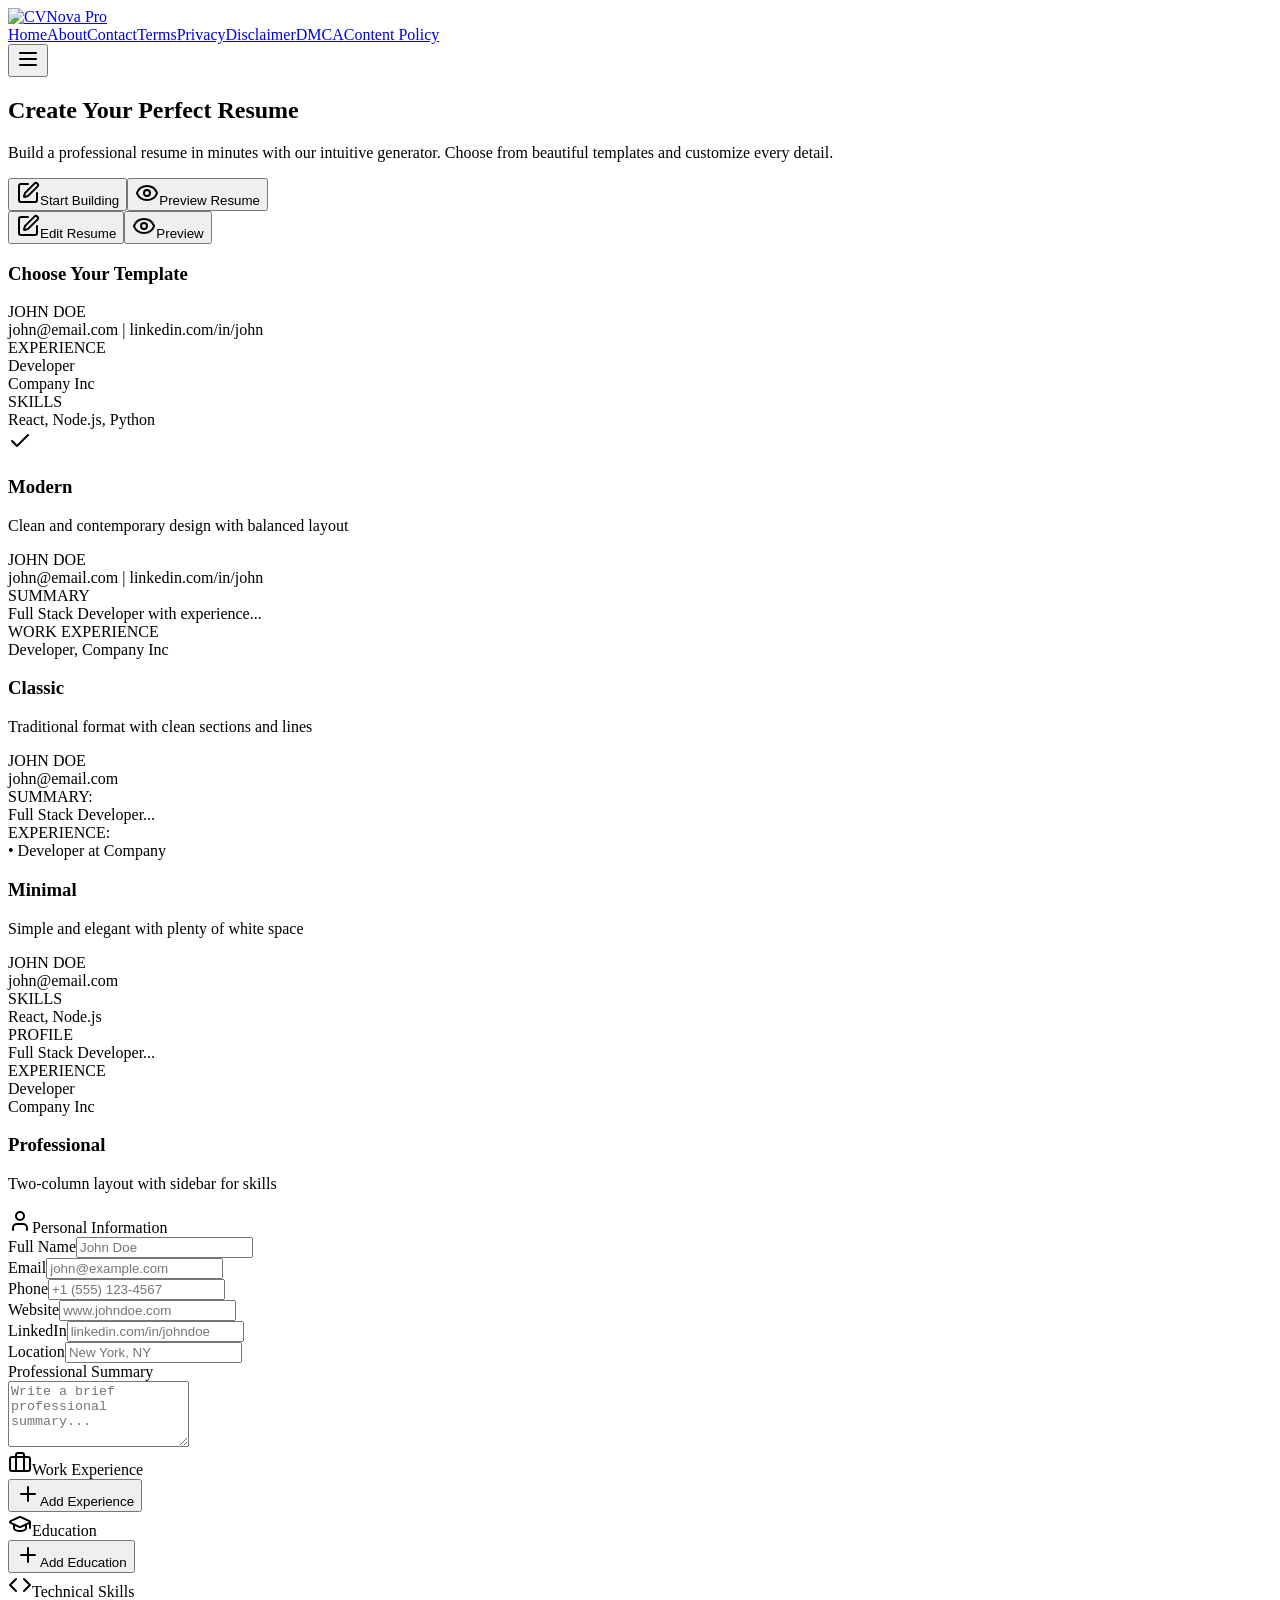
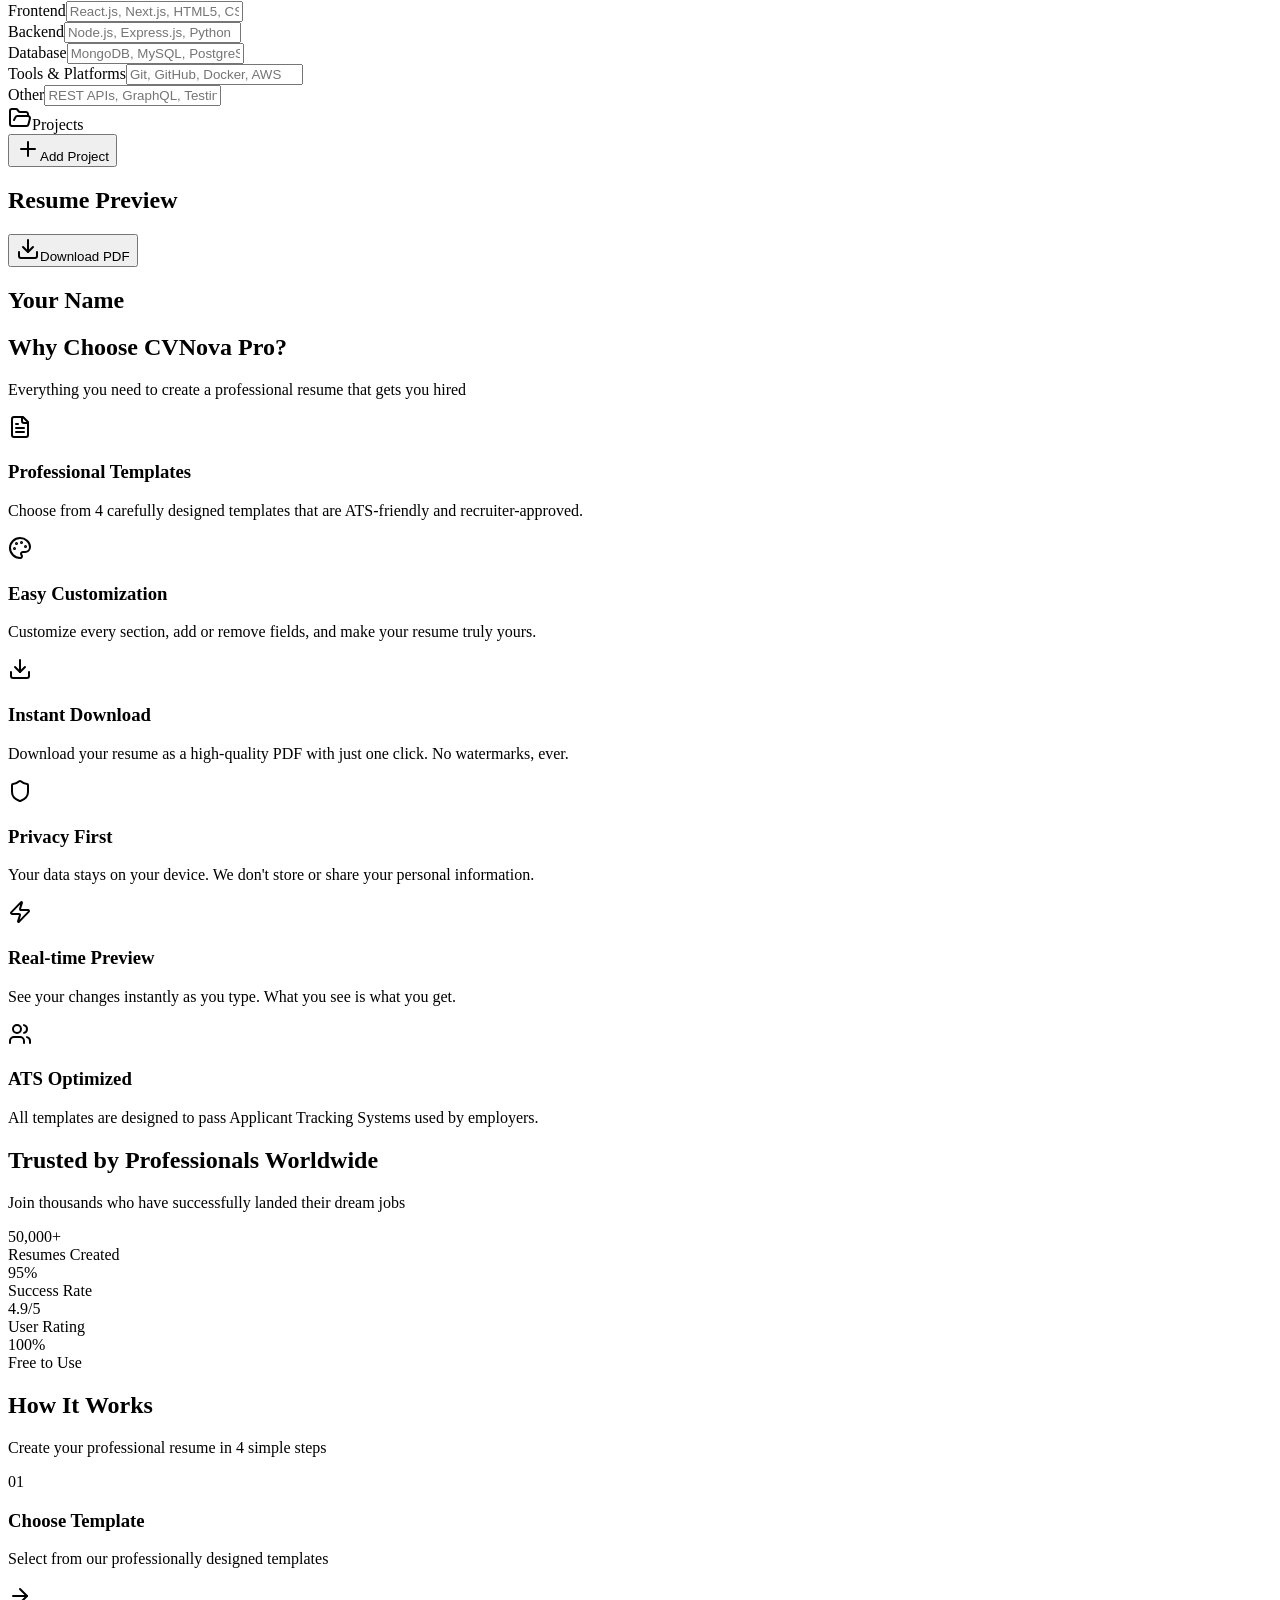
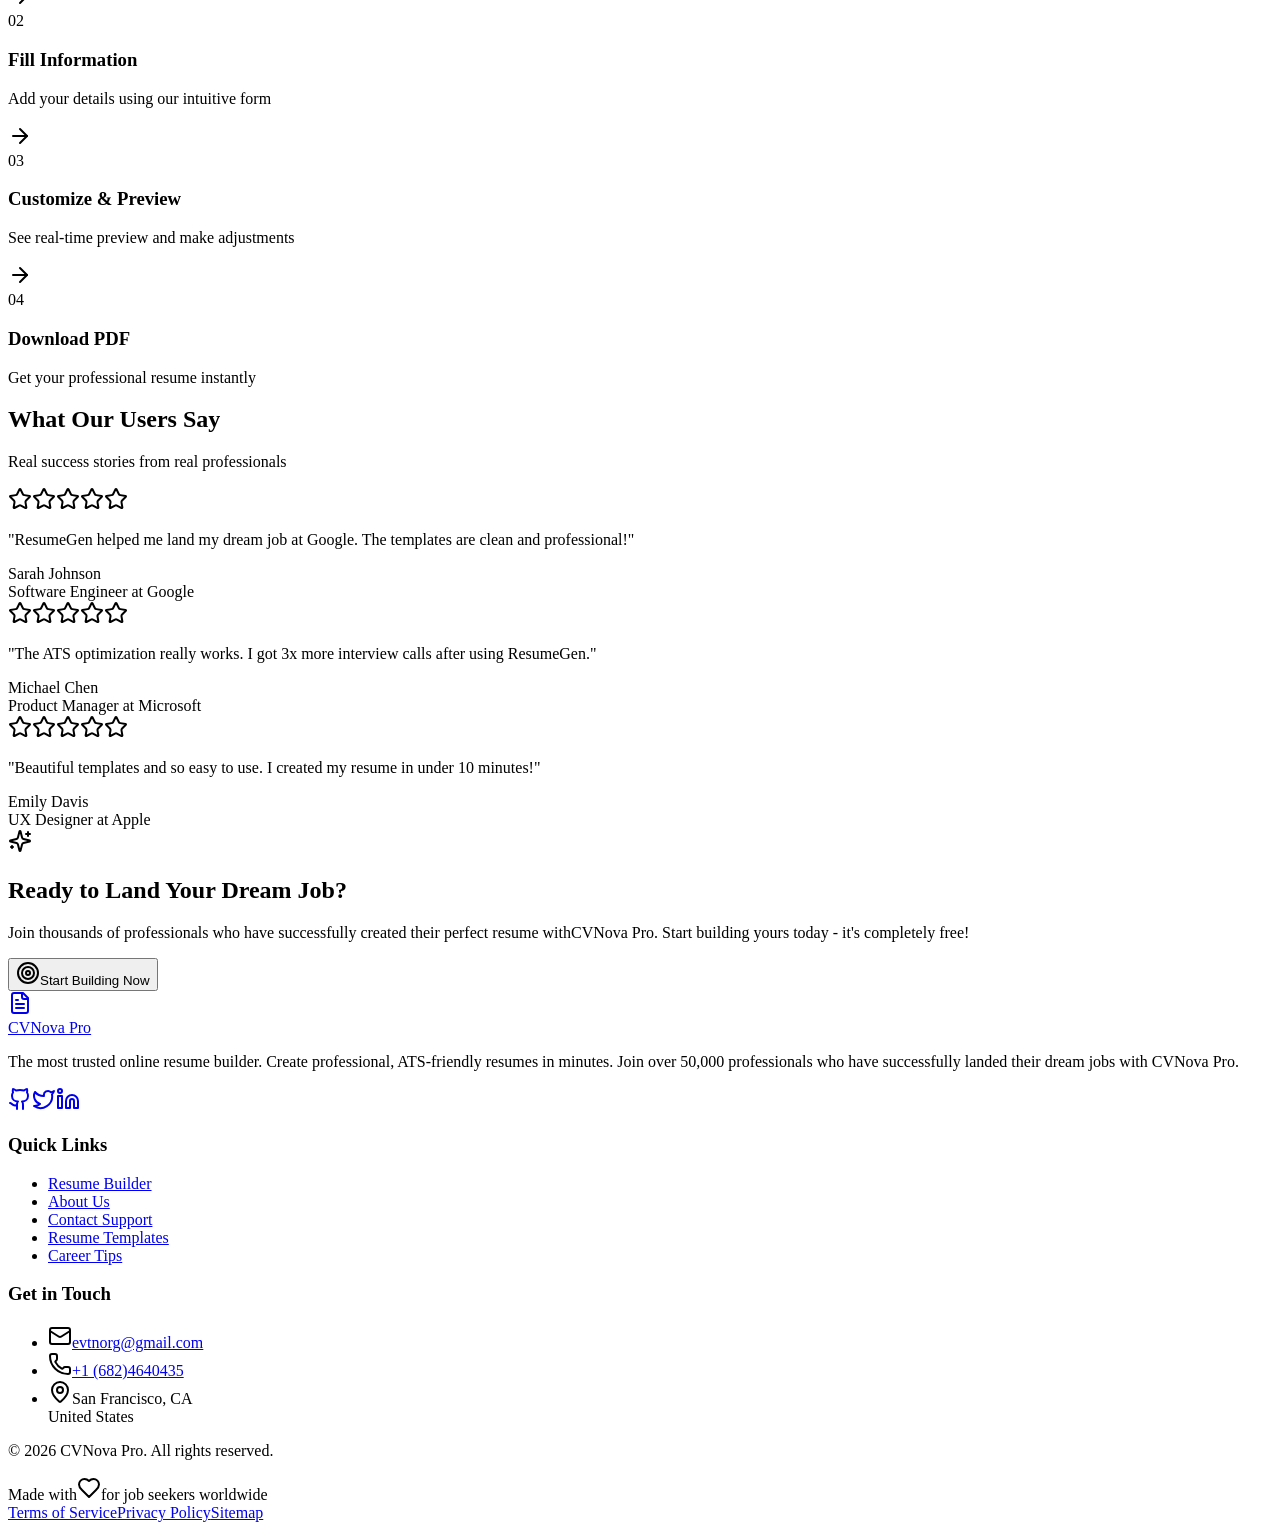
==== commit d95ea365: "Add legal policy pages and update site navigation and sitemap Creates new pages for Disclaimer, DMCA" ====
--- a/index.html
+++ b/index.html
@@ -1,9 +1,9 @@
 <!DOCTYPE html><html lang="en"><head><meta charSet="utf-8"/><meta name="viewport" content="width=device-width, initial-scale=1.0"/><meta name="viewport" content="width=device-width, initial-scale=1"/><link rel="stylesheet" href="_next/static/css/fdab9ee5a53e20fe.css" data-precedence="next"/><link rel="preload" as="script" fetchPriority="low" href="_next/static/chunks/webpack-bc9fe4dc67bc0b77.js"/><script src="_next/static/chunks/4bd1b696-949528373f925410.js" async=""></script><script src="_next/static/chunks/684-31a51d0cf3cf8177.js" async=""></script><script src="_next/static/chunks/main-app-d9794b1200c643e4.js" async=""></script><script src="_next/static/chunks/455-f52ace49d9abdd58.js" async=""></script><script src="_next/static/chunks/app/layout-f855fa1f513ddfa8.js" async=""></script><script src="_next/static/chunks/app/page-673d076d2e203fb3.js" async=""></script><script async="" src="https://www.googletagmanager.com/gtag/js?id=YOUR_ANALYTICS_ID"></script><script async="" src="https://pagead2.googlesyndication.com/pagead/js/adsbygoogle.js?client=YOUR_ADSENSE_ID" crossorigin="anonymous"></script><meta name="google-site-verification" content="YOUR_GOOGLE_SEARCH_CONSOLE_CODE"/><meta name="language" content="en"/><meta name="author" content="Your Name"/><meta name="copyright" content=" 2025 Your Name"/><meta name="rating" content="General"/><meta name="revisit-after" content="7 days"/><meta name="distribution" content="global"/><meta name="resource-type" content="document"/><script>
-						window.dataLayer = window.dataLayer || [];
-						function gtag(){dataLayer.push(arguments);}
-						gtag('js', new Date());
-						gtag('config', 'YOUR_ANALYTICS_ID');
-					</script><title>CVNova Pro - Free Online Tools</title><meta name="description" content="Free online tools for various tasks without losing quality. CVNova Pro is the best tool for your needs."/><link rel="author" href="index.html"/><meta name="author" content="Deelzo"/><meta name="keywords" content="resume generator, professional resume, online resume builder, create resume, job application, career"/><meta name="creator" content="CVNova Pro"/><meta name="publisher" content="Deelzo"/><meta name="robots" content="index, follow"/><meta property="og:title" content="CVNova Pro - Free Online Tools"/><meta property="og:description" content="Free online tools for various tasks without losing quality. CVNova Pro is the best tool for your needs."/><meta property="og:url" content="https://cvnovapro.deelzo.com"/><meta property="og:site_name" content="CVNova Pro"/><meta property="og:locale" content="en_US"/><meta property="og:type" content="website"/><meta name="twitter:card" content="summary_large_image"/><meta name="twitter:title" content="CVNova Pro - Free Online Tools"/><meta name="twitter:description" content="Free online tools for various tasks without losing quality. CVNova Pro is the best tool for your needs."/><link rel="icon" href="favicon.ico" type="image/x-icon" sizes="48x48"/><script>document.querySelectorAll('body link[rel="icon"], body link[rel="apple-touch-icon"]').forEach(el => document.head.appendChild(el))</script><script src="_next/static/chunks/polyfills-42372ed130431b0a.js" noModule=""></script></head><body>
+                                                window.dataLayer = window.dataLayer || [];
+                                                function gtag(){dataLayer.push(arguments);}
+                                                gtag('js', new Date());
+                                                gtag('config', 'YOUR_ANALYTICS_ID');
+                                        </script><title>CVNova Pro - Free Online Tools</title><meta name="description" content="Free online tools for various tasks without losing quality. CVNova Pro is the best tool for your needs."/><link rel="author" href="index.html"/><meta name="author" content="Deelzo"/><meta name="keywords" content="resume generator, professional resume, online resume builder, create resume, job application, career"/><meta name="creator" content="CVNova Pro"/><meta name="publisher" content="Deelzo"/><meta name="robots" content="index, follow"/><meta property="og:title" content="CVNova Pro - Free Online Tools"/><meta property="og:description" content="Free online tools for various tasks without losing quality. CVNova Pro is the best tool for your needs."/><meta property="og:url" content="https://cvnovapro.deelzo.com"/><meta property="og:site_name" content="CVNova Pro"/><meta property="og:locale" content="en_US"/><meta property="og:type" content="website"/><meta name="twitter:card" content="summary_large_image"/><meta name="twitter:title" content="CVNova Pro - Free Online Tools"/><meta name="twitter:description" content="Free online tools for various tasks without losing quality. CVNova Pro is the best tool for your needs."/><link rel="icon" href="favicon.ico" type="image/x-icon" sizes="48x48"/><script>document.querySelectorAll('body link[rel="icon"], body link[rel="apple-touch-icon"]').forEach(el => document.head.appendChild(el))</script><script src="_next/static/chunks/polyfills-42372ed130431b0a.js" noModule=""></script></head><body>
   <div id="loading-screen" style="position:fixed; top:0; left:0; width:100%; height:100%; background:#fff; z-index:9999; display:flex; flex-direction:column; justify-content:center; align-items:center; transition: opacity 0.5s ease-out;">
       <img src="images/logo_icon.png" style="width:80px; height:80px; margin-bottom:20px; animation: pulse 2s infinite ease-in-out;">
       <div style="width:200px; height:4px; background:#f3f4f6; border-radius:10px; overflow:hidden;">
@@ -24,4 +24,4 @@
       }, 1000);
   });
   </script>
-  <div hidden=""><!--$--><!--/$--></div><nav class="bg-white/80 backdrop-blur-md border-b border-gray-200 sticky top-0 z-50"><div class="max-w-7xl mx-auto px-4 sm:px-6 lg:px-8"><div class="flex justify-between items-center h-16"><a class="flex items-center space-x-2" href="index.html"><img src="images/logo_full.png" alt="CVNova Pro" style="height: 40px;"></a><div class="hidden md:flex items-center space-x-8"><a class="text-gray-700 hover:text-blue-600 transition-colors" href="index.html">Home</a><a class="text-gray-700 hover:text-blue-600 transition-colors" href="about.html">About</a><a class="text-gray-700 hover:text-blue-600 transition-colors" href="contact.html">Contact</a><a class="text-gray-700 hover:text-blue-600 transition-colors" href="terms.html">Terms</a><a class="text-gray-700 hover:text-blue-600 transition-colors" href="privacy.html">Privacy</a></div><div class="md:hidden"><button data-slot="button" class="inline-flex items-center justify-center whitespace-nowrap text-sm font-medium transition-all disabled:pointer-events-none disabled:opacity-50 [&amp;_svg]:pointer-events-none [&amp;_svg:not([class*=&#x27;size-&#x27;])]:size-4 shrink-0 [&amp;_svg]:shrink-0 outline-none focus-visible:border-ring focus-visible:ring-ring/50 focus-visible:ring-[3px] aria-invalid:ring-destructive/20 dark:aria-invalid:ring-destructive/40 aria-invalid:border-destructive hover:bg-accent hover:text-accent-foreground dark:hover:bg-accent/50 h-8 rounded-md gap-1.5 px-3 has-[&gt;svg]:px-2.5"><svg xmlns="http://www.w3.org/2000/svg" width="24" height="24" viewBox="0 0 24 24" fill="none" stroke="currentColor" stroke-width="2" stroke-linecap="round" stroke-linejoin="round" class="lucide lucide-menu h-5 w-5" aria-hidden="true"><path d="M4 12h16"></path><path d="M4 18h16"></path><path d="M4 6h16"></path></svg></button></div></div></div></nav><div class="min-h-screen bg-gradient-to-br from-slate-50 via-blue-50 to-indigo-50"><main><div class="min-h-screen"><section class="py-20 px-4 text-center"><div class="max-w-4xl mx-auto"><h1 class="text-5xl md:text-6xl font-bold bg-gradient-to-r from-blue-600 via-purple-600 to-indigo-600 bg-clip-text text-transparent mb-6">Create Your Perfect Resume</h1><p class="text-xl text-gray-600 mb-8 max-w-2xl mx-auto">Build a professional resume in minutes with our intuitive generator. Choose from beautiful templates and customize every detail.</p><div class="flex flex-col sm:flex-row gap-4 justify-center mb-12"><button data-slot="button" class="inline-flex items-center justify-center gap-2 whitespace-nowrap text-sm font-medium transition-all disabled:pointer-events-none disabled:opacity-50 [&amp;_svg]:pointer-events-none [&amp;_svg:not([class*=&#x27;size-&#x27;])]:size-4 shrink-0 [&amp;_svg]:shrink-0 outline-none focus-visible:border-ring focus-visible:ring-ring/50 focus-visible:ring-[3px] aria-invalid:ring-destructive/20 dark:aria-invalid:ring-destructive/40 aria-invalid:border-destructive text-primary-foreground shadow-xs hover:bg-primary/90 h-10 rounded-md px-6 has-[&gt;svg]:px-4 bg-gradient-to-r from-blue-500 to-blue-700 hover:from-blue-700 hover:to-indigo-700"><svg xmlns="http://www.w3.org/2000/svg" width="24" height="24" viewBox="0 0 24 24" fill="none" stroke="currentColor" stroke-width="2" stroke-linecap="round" stroke-linejoin="round" class="lucide lucide-square-pen mr-2 h-5 w-5" aria-hidden="true"><path d="M12 3H5a2 2 0 0 0-2 2v14a2 2 0 0 0 2 2h14a2 2 0 0 0 2-2v-7"></path><path d="M18.375 2.625a1 1 0 0 1 3 3l-9.013 9.014a2 2 0 0 1-.853.505l-2.873.84a.5.5 0 0 1-.62-.62l.84-2.873a2 2 0 0 1 .506-.852z"></path></svg>Start Building</button><button data-slot="button" class="inline-flex items-center justify-center gap-2 whitespace-nowrap text-sm font-medium transition-all disabled:pointer-events-none disabled:opacity-50 [&amp;_svg]:pointer-events-none [&amp;_svg:not([class*=&#x27;size-&#x27;])]:size-4 shrink-0 [&amp;_svg]:shrink-0 outline-none focus-visible:border-ring focus-visible:ring-ring/50 focus-visible:ring-[3px] aria-invalid:ring-destructive/20 dark:aria-invalid:ring-destructive/40 aria-invalid:border-destructive border shadow-xs hover:text-accent-foreground dark:bg-input/30 dark:border-input dark:hover:bg-input/50 h-10 rounded-md px-6 has-[&gt;svg]:px-4 bg-white text-gray-700 border-gray-300 hover:bg-gray-50"><svg xmlns="http://www.w3.org/2000/svg" width="24" height="24" viewBox="0 0 24 24" fill="none" stroke="currentColor" stroke-width="2" stroke-linecap="round" stroke-linejoin="round" class="lucide lucide-eye mr-2 h-5 w-5" aria-hidden="true"><path d="M2.062 12.348a1 1 0 0 1 0-.696 10.75 10.75 0 0 1 19.876 0 1 1 0 0 1 0 .696 10.75 10.75 0 0 1-19.876 0"></path><circle cx="12" cy="12" r="3"></circle></svg>Preview Resume</button></div></div></section><section class="py-12 px-4"><div class="max-w-7xl mx-auto"><div class="flex flex-col items-center gap-6 mb-8"><div class="bg-white rounded-lg p-1 shadow-lg"><button data-slot="button" class="inline-flex items-center justify-center gap-2 whitespace-nowrap rounded-md text-sm font-medium transition-all disabled:pointer-events-none disabled:opacity-50 [&amp;_svg]:pointer-events-none [&amp;_svg:not([class*=&#x27;size-&#x27;])]:size-4 shrink-0 [&amp;_svg]:shrink-0 outline-none focus-visible:border-ring focus-visible:ring-ring/50 focus-visible:ring-[3px] aria-invalid:ring-destructive/20 dark:aria-invalid:ring-destructive/40 aria-invalid:border-destructive bg-primary text-primary-foreground shadow-xs hover:bg-primary/90 h-9 px-4 py-2 has-[&gt;svg]:px-3 mr-1"><svg xmlns="http://www.w3.org/2000/svg" width="24" height="24" viewBox="0 0 24 24" fill="none" stroke="currentColor" stroke-width="2" stroke-linecap="round" stroke-linejoin="round" class="lucide lucide-square-pen mr-2 h-4 w-4" aria-hidden="true"><path d="M12 3H5a2 2 0 0 0-2 2v14a2 2 0 0 0 2 2h14a2 2 0 0 0 2-2v-7"></path><path d="M18.375 2.625a1 1 0 0 1 3 3l-9.013 9.014a2 2 0 0 1-.853.505l-2.873.84a.5.5 0 0 1-.62-.62l.84-2.873a2 2 0 0 1 .506-.852z"></path></svg>Edit Resume</button><button data-slot="button" class="inline-flex items-center justify-center gap-2 whitespace-nowrap rounded-md text-sm font-medium transition-all disabled:pointer-events-none disabled:opacity-50 [&amp;_svg]:pointer-events-none [&amp;_svg:not([class*=&#x27;size-&#x27;])]:size-4 shrink-0 [&amp;_svg]:shrink-0 outline-none focus-visible:border-ring focus-visible:ring-ring/50 focus-visible:ring-[3px] aria-invalid:ring-destructive/20 dark:aria-invalid:ring-destructive/40 aria-invalid:border-destructive hover:bg-accent hover:text-accent-foreground dark:hover:bg-accent/50 h-9 px-4 py-2 has-[&gt;svg]:px-3"><svg xmlns="http://www.w3.org/2000/svg" width="24" height="24" viewBox="0 0 24 24" fill="none" stroke="currentColor" stroke-width="2" stroke-linecap="round" stroke-linejoin="round" class="lucide lucide-eye mr-2 h-4 w-4" aria-hidden="true"><path d="M2.062 12.348a1 1 0 0 1 0-.696 10.75 10.75 0 0 1 19.876 0 1 1 0 0 1 0 .696 10.75 10.75 0 0 1-19.876 0"></path><circle cx="12" cy="12" r="3"></circle></svg>Preview</button></div><div class="w-full max-w-4xl"><h3 class="text-lg font-semibold text-center mb-4">Choose Your Template</h3><div class="grid grid-cols-2 md:grid-cols-4 gap-4 mb-8"><div data-slot="card" class="bg-card text-card-foreground flex flex-col gap-6 rounded-xl border py-6 cursor-pointer transition-all duration-200 hover:shadow-lg ring-2 ring-blue-500 shadow-lg"><div data-slot="card-content" class="p-4"><div class="mb-3 relative"><div class="bg-white p-3 h-32 overflow-hidden text-gray-800 border rounded"><div class="text-center mb-2"><div class="font-bold text-sm">JOHN DOE</div><div class="text-xs text-gray-600">john@email.com | linkedin.com/in/john</div></div><div class="grid grid-cols-2 gap-2 text-xs"><div><div class="font-semibold border-b border-gray-300 mb-1">EXPERIENCE</div><div class="space-y-1"><div class="font-medium">Developer</div><div class="text-gray-600">Company Inc</div></div></div><div><div class="font-semibold border-b border-gray-300 mb-1">SKILLS</div><div class="text-gray-600">React, Node.js, Python</div></div></div></div><div class="absolute top-2 right-2 bg-blue-500 rounded-full p-1"><svg xmlns="http://www.w3.org/2000/svg" width="24" height="24" viewBox="0 0 24 24" fill="none" stroke="currentColor" stroke-width="2" stroke-linecap="round" stroke-linejoin="round" class="lucide lucide-check h-3 w-3 text-white" aria-hidden="true"><path d="M20 6 9 17l-5-5"></path></svg></div></div><h3 class="font-semibold text-sm mb-1">Modern</h3><p class="text-xs text-gray-600">Clean and contemporary design with balanced layout</p></div></div><div data-slot="card" class="bg-card text-card-foreground flex flex-col gap-6 rounded-xl border py-6 shadow-sm cursor-pointer transition-all duration-200 hover:shadow-lg"><div data-slot="card-content" class="p-4"><div class="mb-3 relative"><div class="bg-white p-3 h-32 overflow-hidden text-gray-800 border rounded"><div class="text-center mb-2"><div class="font-bold text-sm">JOHN DOE</div><div class="text-xs text-gray-600">john@email.com | linkedin.com/in/john</div><div class="border-b border-gray-800 mt-1"></div></div><div class="space-y-2 text-xs"><div><div class="font-bold">SUMMARY</div><div class="border-b border-gray-800 mb-1"></div><div class="text-gray-700">Full Stack Developer with experience...</div></div><div><div class="font-bold">WORK EXPERIENCE</div><div class="border-b border-gray-800 mb-1"></div><div class="font-semibold">Developer, Company Inc</div></div></div></div></div><h3 class="font-semibold text-sm mb-1">Classic</h3><p class="text-xs text-gray-600">Traditional format with clean sections and lines</p></div></div><div data-slot="card" class="bg-card text-card-foreground flex flex-col gap-6 rounded-xl border py-6 shadow-sm cursor-pointer transition-all duration-200 hover:shadow-lg"><div data-slot="card-content" class="p-4"><div class="mb-3 relative"><div class="bg-white p-3 h-32 overflow-hidden text-gray-800 border rounded"><div class="mb-2"><div class="font-bold text-sm text-blue-600">JOHN DOE</div><div class="text-xs text-gray-600">john@email.com</div></div><div class="space-y-2 text-xs"><div><div class="font-bold text-blue-600 border-b border-blue-600">SUMMARY:</div><div class="text-gray-700 mt-1">Full Stack Developer...</div></div><div><div class="font-bold text-blue-600 border-b border-blue-600">EXPERIENCE:</div><div class="text-gray-700 mt-1">• Developer at Company</div></div></div></div></div><h3 class="font-semibold text-sm mb-1">Minimal</h3><p class="text-xs text-gray-600">Simple and elegant with plenty of white space</p></div></div><div data-slot="card" class="bg-card text-card-foreground flex flex-col gap-6 rounded-xl border py-6 shadow-sm cursor-pointer transition-all duration-200 hover:shadow-lg"><div data-slot="card-content" class="p-4"><div class="mb-3 relative"><div class="bg-white h-32 overflow-hidden border rounded flex"><div class="w-1/3 bg-gray-800 text-white p-2"><div class="text-xs font-bold mb-1">JOHN DOE</div><div class="text-xs text-gray-300 mb-2">john@email.com</div><div class="text-xs"><div class="text-blue-300 font-semibold mb-1">SKILLS</div><div class="text-gray-400">React, Node.js</div></div></div><div class="w-2/3 p-2"><div class="text-xs"><div class="font-bold text-gray-800 border-b-2 border-blue-500 mb-1">PROFILE</div><div class="text-gray-700 mb-2">Full Stack Developer...</div><div class="font-bold text-gray-800 border-b-2 border-blue-500 mb-1">EXPERIENCE</div><div class="font-bold">Developer</div><div class="text-blue-600">Company Inc</div></div></div></div></div><h3 class="font-semibold text-sm mb-1">Professional</h3><p class="text-xs text-gray-600">Two-column layout with sidebar for skills</p></div></div></div></div></div><div class="grid grid-cols-1 lg:grid-cols-2 gap-8"><div class="block"><div class="space-y-6"><div data-slot="card" class="bg-card text-card-foreground flex flex-col gap-6 rounded-xl border py-6 shadow-sm"><div data-slot="card-header" class="@container/card-header grid auto-rows-min grid-rows-[auto_auto] items-start gap-1.5 px-6 has-data-[slot=card-action]:grid-cols-[1fr_auto] [.border-b]:pb-6"><div data-slot="card-title" class="leading-none font-semibold flex items-center gap-2"><svg xmlns="http://www.w3.org/2000/svg" width="24" height="24" viewBox="0 0 24 24" fill="none" stroke="currentColor" stroke-width="2" stroke-linecap="round" stroke-linejoin="round" class="lucide lucide-user h-5 w-5" aria-hidden="true"><path d="M19 21v-2a4 4 0 0 0-4-4H9a4 4 0 0 0-4 4v2"></path><circle cx="12" cy="7" r="4"></circle></svg>Personal Information</div></div><div data-slot="card-content" class="px-6 space-y-4"><div class="grid grid-cols-1 md:grid-cols-2 gap-4"><div><label data-slot="label" class="flex items-center gap-2 text-sm leading-none font-medium select-none group-data-[disabled=true]:pointer-events-none group-data-[disabled=true]:opacity-50 peer-disabled:cursor-not-allowed peer-disabled:opacity-50" for="fullName">Full Name</label><input data-slot="input" class="file:text-foreground placeholder:text-muted-foreground selection:bg-primary selection:text-primary-foreground dark:bg-input/30 border-input flex h-9 w-full min-w-0 rounded-md border bg-transparent px-3 py-1 text-base shadow-xs transition-[color,box-shadow] outline-none file:inline-flex file:h-7 file:border-0 file:bg-transparent file:text-sm file:font-medium disabled:pointer-events-none disabled:cursor-not-allowed disabled:opacity-50 md:text-sm focus-visible:border-ring focus-visible:ring-ring/50 focus-visible:ring-[3px] aria-invalid:ring-destructive/20 dark:aria-invalid:ring-destructive/40 aria-invalid:border-destructive" id="fullName" placeholder="John Doe" value=""/></div><div><label data-slot="label" class="flex items-center gap-2 text-sm leading-none font-medium select-none group-data-[disabled=true]:pointer-events-none group-data-[disabled=true]:opacity-50 peer-disabled:cursor-not-allowed peer-disabled:opacity-50" for="email">Email</label><input type="email" data-slot="input" class="file:text-foreground placeholder:text-muted-foreground selection:bg-primary selection:text-primary-foreground dark:bg-input/30 border-input flex h-9 w-full min-w-0 rounded-md border bg-transparent px-3 py-1 text-base shadow-xs transition-[color,box-shadow] outline-none file:inline-flex file:h-7 file:border-0 file:bg-transparent file:text-sm file:font-medium disabled:pointer-events-none disabled:cursor-not-allowed disabled:opacity-50 md:text-sm focus-visible:border-ring focus-visible:ring-ring/50 focus-visible:ring-[3px] aria-invalid:ring-destructive/20 dark:aria-invalid:ring-destructive/40 aria-invalid:border-destructive" id="email" placeholder="john@example.com" value=""/></div><div><label data-slot="label" class="flex items-center gap-2 text-sm leading-none font-medium select-none group-data-[disabled=true]:pointer-events-none group-data-[disabled=true]:opacity-50 peer-disabled:cursor-not-allowed peer-disabled:opacity-50" for="phone">Phone</label><input data-slot="input" class="file:text-foreground placeholder:text-muted-foreground selection:bg-primary selection:text-primary-foreground dark:bg-input/30 border-input flex h-9 w-full min-w-0 rounded-md border bg-transparent px-3 py-1 text-base shadow-xs transition-[color,box-shadow] outline-none file:inline-flex file:h-7 file:border-0 file:bg-transparent file:text-sm file:font-medium disabled:pointer-events-none disabled:cursor-not-allowed disabled:opacity-50 md:text-sm focus-visible:border-ring focus-visible:ring-ring/50 focus-visible:ring-[3px] aria-invalid:ring-destructive/20 dark:aria-invalid:ring-destructive/40 aria-invalid:border-destructive" id="phone" placeholder="+1 (555) 123-4567" value=""/></div><div><label data-slot="label" class="flex items-center gap-2 text-sm leading-none font-medium select-none group-data-[disabled=true]:pointer-events-none group-data-[disabled=true]:opacity-50 peer-disabled:cursor-not-allowed peer-disabled:opacity-50" for="website">Website</label><input data-slot="input" class="file:text-foreground placeholder:text-muted-foreground selection:bg-primary selection:text-primary-foreground dark:bg-input/30 border-input flex h-9 w-full min-w-0 rounded-md border bg-transparent px-3 py-1 text-base shadow-xs transition-[color,box-shadow] outline-none file:inline-flex file:h-7 file:border-0 file:bg-transparent file:text-sm file:font-medium disabled:pointer-events-none disabled:cursor-not-allowed disabled:opacity-50 md:text-sm focus-visible:border-ring focus-visible:ring-ring/50 focus-visible:ring-[3px] aria-invalid:ring-destructive/20 dark:aria-invalid:ring-destructive/40 aria-invalid:border-destructive" id="website" placeholder="www.johndoe.com" value=""/></div><div><label data-slot="label" class="flex items-center gap-2 text-sm leading-none font-medium select-none group-data-[disabled=true]:pointer-events-none group-data-[disabled=true]:opacity-50 peer-disabled:cursor-not-allowed peer-disabled:opacity-50" for="linkedin">LinkedIn</label><input data-slot="input" class="file:text-foreground placeholder:text-muted-foreground selection:bg-primary selection:text-primary-foreground dark:bg-input/30 border-input flex h-9 w-full min-w-0 rounded-md border bg-transparent px-3 py-1 text-base shadow-xs transition-[color,box-shadow] outline-none file:inline-flex file:h-7 file:border-0 file:bg-transparent file:text-sm file:font-medium disabled:pointer-events-none disabled:cursor-not-allowed disabled:opacity-50 md:text-sm focus-visible:border-ring focus-visible:ring-ring/50 focus-visible:ring-[3px] aria-invalid:ring-destructive/20 dark:aria-invalid:ring-destructive/40 aria-invalid:border-destructive" id="linkedin" placeholder="linkedin.com/in/johndoe" value=""/></div><div><label data-slot="label" class="flex items-center gap-2 text-sm leading-none font-medium select-none group-data-[disabled=true]:pointer-events-none group-data-[disabled=true]:opacity-50 peer-disabled:cursor-not-allowed peer-disabled:opacity-50" for="location">Location</label><input data-slot="input" class="file:text-foreground placeholder:text-muted-foreground selection:bg-primary selection:text-primary-foreground dark:bg-input/30 border-input flex h-9 w-full min-w-0 rounded-md border bg-transparent px-3 py-1 text-base shadow-xs transition-[color,box-shadow] outline-none file:inline-flex file:h-7 file:border-0 file:bg-transparent file:text-sm file:font-medium disabled:pointer-events-none disabled:cursor-not-allowed disabled:opacity-50 md:text-sm focus-visible:border-ring focus-visible:ring-ring/50 focus-visible:ring-[3px] aria-invalid:ring-destructive/20 dark:aria-invalid:ring-destructive/40 aria-invalid:border-destructive" id="location" placeholder="New York, NY" value=""/></div></div></div></div><div data-slot="card" class="bg-card text-card-foreground flex flex-col gap-6 rounded-xl border py-6 shadow-sm"><div data-slot="card-header" class="@container/card-header grid auto-rows-min grid-rows-[auto_auto] items-start gap-1.5 px-6 has-data-[slot=card-action]:grid-cols-[1fr_auto] [.border-b]:pb-6"><div data-slot="card-title" class="leading-none font-semibold">Professional Summary</div></div><div data-slot="card-content" class="px-6"><textarea data-slot="textarea" class="border-input placeholder:text-muted-foreground focus-visible:border-ring focus-visible:ring-ring/50 aria-invalid:ring-destructive/20 dark:aria-invalid:ring-destructive/40 aria-invalid:border-destructive dark:bg-input/30 flex field-sizing-content min-h-16 w-full rounded-md border bg-transparent px-3 py-2 text-base shadow-xs transition-[color,box-shadow] outline-none focus-visible:ring-[3px] disabled:cursor-not-allowed disabled:opacity-50 md:text-sm" placeholder="Write a brief professional summary..." rows="4"></textarea></div></div><div data-slot="card" class="bg-card text-card-foreground flex flex-col gap-6 rounded-xl border py-6 shadow-sm"><div data-slot="card-header" class="@container/card-header grid auto-rows-min grid-rows-[auto_auto] items-start gap-1.5 px-6 has-data-[slot=card-action]:grid-cols-[1fr_auto] [.border-b]:pb-6"><div data-slot="card-title" class="leading-none font-semibold flex items-center justify-between"><div class="flex items-center gap-2"><svg xmlns="http://www.w3.org/2000/svg" width="24" height="24" viewBox="0 0 24 24" fill="none" stroke="currentColor" stroke-width="2" stroke-linecap="round" stroke-linejoin="round" class="lucide lucide-briefcase h-5 w-5" aria-hidden="true"><path d="M16 20V4a2 2 0 0 0-2-2h-4a2 2 0 0 0-2 2v16"></path><rect width="20" height="14" x="2" y="6" rx="2"></rect></svg>Work Experience</div><button data-slot="button" class="inline-flex items-center justify-center whitespace-nowrap text-sm font-medium transition-all disabled:pointer-events-none disabled:opacity-50 [&amp;_svg]:pointer-events-none [&amp;_svg:not([class*=&#x27;size-&#x27;])]:size-4 shrink-0 [&amp;_svg]:shrink-0 outline-none focus-visible:border-ring focus-visible:ring-ring/50 focus-visible:ring-[3px] aria-invalid:ring-destructive/20 dark:aria-invalid:ring-destructive/40 aria-invalid:border-destructive bg-primary text-primary-foreground shadow-xs hover:bg-primary/90 h-8 rounded-md gap-1.5 px-3 has-[&gt;svg]:px-2.5"><svg xmlns="http://www.w3.org/2000/svg" width="24" height="24" viewBox="0 0 24 24" fill="none" stroke="currentColor" stroke-width="2" stroke-linecap="round" stroke-linejoin="round" class="lucide lucide-plus h-4 w-4 mr-1" aria-hidden="true"><path d="M5 12h14"></path><path d="M12 5v14"></path></svg>Add Experience</button></div></div><div data-slot="card-content" class="px-6 space-y-4"></div></div><div data-slot="card" class="bg-card text-card-foreground flex flex-col gap-6 rounded-xl border py-6 shadow-sm"><div data-slot="card-header" class="@container/card-header grid auto-rows-min grid-rows-[auto_auto] items-start gap-1.5 px-6 has-data-[slot=card-action]:grid-cols-[1fr_auto] [.border-b]:pb-6"><div data-slot="card-title" class="leading-none font-semibold flex items-center justify-between"><div class="flex items-center gap-2"><svg xmlns="http://www.w3.org/2000/svg" width="24" height="24" viewBox="0 0 24 24" fill="none" stroke="currentColor" stroke-width="2" stroke-linecap="round" stroke-linejoin="round" class="lucide lucide-graduation-cap h-5 w-5" aria-hidden="true"><path d="M21.42 10.922a1 1 0 0 0-.019-1.838L12.83 5.18a2 2 0 0 0-1.66 0L2.6 9.08a1 1 0 0 0 0 1.832l8.57 3.908a2 2 0 0 0 1.66 0z"></path><path d="M22 10v6"></path><path d="M6 12.5V16a6 3 0 0 0 12 0v-3.5"></path></svg>Education</div><button data-slot="button" class="inline-flex items-center justify-center whitespace-nowrap text-sm font-medium transition-all disabled:pointer-events-none disabled:opacity-50 [&amp;_svg]:pointer-events-none [&amp;_svg:not([class*=&#x27;size-&#x27;])]:size-4 shrink-0 [&amp;_svg]:shrink-0 outline-none focus-visible:border-ring focus-visible:ring-ring/50 focus-visible:ring-[3px] aria-invalid:ring-destructive/20 dark:aria-invalid:ring-destructive/40 aria-invalid:border-destructive bg-primary text-primary-foreground shadow-xs hover:bg-primary/90 h-8 rounded-md gap-1.5 px-3 has-[&gt;svg]:px-2.5"><svg xmlns="http://www.w3.org/2000/svg" width="24" height="24" viewBox="0 0 24 24" fill="none" stroke="currentColor" stroke-width="2" stroke-linecap="round" stroke-linejoin="round" class="lucide lucide-plus h-4 w-4 mr-1" aria-hidden="true"><path d="M5 12h14"></path><path d="M12 5v14"></path></svg>Add Education</button></div></div><div data-slot="card-content" class="px-6 space-y-4"></div></div><div data-slot="card" class="bg-card text-card-foreground flex flex-col gap-6 rounded-xl border py-6 shadow-sm"><div data-slot="card-header" class="@container/card-header grid auto-rows-min grid-rows-[auto_auto] items-start gap-1.5 px-6 has-data-[slot=card-action]:grid-cols-[1fr_auto] [.border-b]:pb-6"><div data-slot="card-title" class="leading-none font-semibold flex items-center gap-2"><svg xmlns="http://www.w3.org/2000/svg" width="24" height="24" viewBox="0 0 24 24" fill="none" stroke="currentColor" stroke-width="2" stroke-linecap="round" stroke-linejoin="round" class="lucide lucide-code h-5 w-5" aria-hidden="true"><path d="m16 18 6-6-6-6"></path><path d="m8 6-6 6 6 6"></path></svg>Technical Skills</div></div><div data-slot="card-content" class="px-6 space-y-4"><div><label data-slot="label" class="flex items-center gap-2 text-sm leading-none font-medium select-none group-data-[disabled=true]:pointer-events-none group-data-[disabled=true]:opacity-50 peer-disabled:cursor-not-allowed peer-disabled:opacity-50">Frontend</label><input data-slot="input" class="file:text-foreground placeholder:text-muted-foreground selection:bg-primary selection:text-primary-foreground dark:bg-input/30 border-input flex h-9 w-full min-w-0 rounded-md border bg-transparent px-3 py-1 text-base shadow-xs transition-[color,box-shadow] outline-none file:inline-flex file:h-7 file:border-0 file:bg-transparent file:text-sm file:font-medium disabled:pointer-events-none disabled:cursor-not-allowed disabled:opacity-50 md:text-sm focus-visible:border-ring focus-visible:ring-ring/50 focus-visible:ring-[3px] aria-invalid:ring-destructive/20 dark:aria-invalid:ring-destructive/40 aria-invalid:border-destructive" placeholder="React.js, Next.js, HTML5, CSS3, JavaScript" value=""/></div><div><label data-slot="label" class="flex items-center gap-2 text-sm leading-none font-medium select-none group-data-[disabled=true]:pointer-events-none group-data-[disabled=true]:opacity-50 peer-disabled:cursor-not-allowed peer-disabled:opacity-50">Backend</label><input data-slot="input" class="file:text-foreground placeholder:text-muted-foreground selection:bg-primary selection:text-primary-foreground dark:bg-input/30 border-input flex h-9 w-full min-w-0 rounded-md border bg-transparent px-3 py-1 text-base shadow-xs transition-[color,box-shadow] outline-none file:inline-flex file:h-7 file:border-0 file:bg-transparent file:text-sm file:font-medium disabled:pointer-events-none disabled:cursor-not-allowed disabled:opacity-50 md:text-sm focus-visible:border-ring focus-visible:ring-ring/50 focus-visible:ring-[3px] aria-invalid:ring-destructive/20 dark:aria-invalid:ring-destructive/40 aria-invalid:border-destructive" placeholder="Node.js, Express.js, Python" value=""/></div><div><label data-slot="label" class="flex items-center gap-2 text-sm leading-none font-medium select-none group-data-[disabled=true]:pointer-events-none group-data-[disabled=true]:opacity-50 peer-disabled:cursor-not-allowed peer-disabled:opacity-50">Database</label><input data-slot="input" class="file:text-foreground placeholder:text-muted-foreground selection:bg-primary selection:text-primary-foreground dark:bg-input/30 border-input flex h-9 w-full min-w-0 rounded-md border bg-transparent px-3 py-1 text-base shadow-xs transition-[color,box-shadow] outline-none file:inline-flex file:h-7 file:border-0 file:bg-transparent file:text-sm file:font-medium disabled:pointer-events-none disabled:cursor-not-allowed disabled:opacity-50 md:text-sm focus-visible:border-ring focus-visible:ring-ring/50 focus-visible:ring-[3px] aria-invalid:ring-destructive/20 dark:aria-invalid:ring-destructive/40 aria-invalid:border-destructive" placeholder="MongoDB, MySQL, PostgreSQL" value=""/></div><div><label data-slot="label" class="flex items-center gap-2 text-sm leading-none font-medium select-none group-data-[disabled=true]:pointer-events-none group-data-[disabled=true]:opacity-50 peer-disabled:cursor-not-allowed peer-disabled:opacity-50">Tools &amp; Platforms</label><input data-slot="input" class="file:text-foreground placeholder:text-muted-foreground selection:bg-primary selection:text-primary-foreground dark:bg-input/30 border-input flex h-9 w-full min-w-0 rounded-md border bg-transparent px-3 py-1 text-base shadow-xs transition-[color,box-shadow] outline-none file:inline-flex file:h-7 file:border-0 file:bg-transparent file:text-sm file:font-medium disabled:pointer-events-none disabled:cursor-not-allowed disabled:opacity-50 md:text-sm focus-visible:border-ring focus-visible:ring-ring/50 focus-visible:ring-[3px] aria-invalid:ring-destructive/20 dark:aria-invalid:ring-destructive/40 aria-invalid:border-destructive" placeholder="Git, GitHub, Docker, AWS" value=""/></div><div><label data-slot="label" class="flex items-center gap-2 text-sm leading-none font-medium select-none group-data-[disabled=true]:pointer-events-none group-data-[disabled=true]:opacity-50 peer-disabled:cursor-not-allowed peer-disabled:opacity-50">Other</label><input data-slot="input" class="file:text-foreground placeholder:text-muted-foreground selection:bg-primary selection:text-primary-foreground dark:bg-input/30 border-input flex h-9 w-full min-w-0 rounded-md border bg-transparent px-3 py-1 text-base shadow-xs transition-[color,box-shadow] outline-none file:inline-flex file:h-7 file:border-0 file:bg-transparent file:text-sm file:font-medium disabled:pointer-events-none disabled:cursor-not-allowed disabled:opacity-50 md:text-sm focus-visible:border-ring focus-visible:ring-ring/50 focus-visible:ring-[3px] aria-invalid:ring-destructive/20 dark:aria-invalid:ring-destructive/40 aria-invalid:border-destructive" placeholder="REST APIs, GraphQL, Testing" value=""/></div></div></div><div data-slot="card" class="bg-card text-card-foreground flex flex-col gap-6 rounded-xl border py-6 shadow-sm"><div data-slot="card-header" class="@container/card-header grid auto-rows-min grid-rows-[auto_auto] items-start gap-1.5 px-6 has-data-[slot=card-action]:grid-cols-[1fr_auto] [.border-b]:pb-6"><div data-slot="card-title" class="leading-none font-semibold flex items-center justify-between"><div class="flex items-center gap-2"><svg xmlns="http://www.w3.org/2000/svg" width="24" height="24" viewBox="0 0 24 24" fill="none" stroke="currentColor" stroke-width="2" stroke-linecap="round" stroke-linejoin="round" class="lucide lucide-folder-open h-5 w-5" aria-hidden="true"><path d="m6 14 1.5-2.9A2 2 0 0 1 9.24 10H20a2 2 0 0 1 1.94 2.5l-1.54 6a2 2 0 0 1-1.95 1.5H4a2 2 0 0 1-2-2V5a2 2 0 0 1 2-2h3.9a2 2 0 0 1 1.69.9l.81 1.2a2 2 0 0 0 1.67.9H18a2 2 0 0 1 2 2v2"></path></svg>Projects</div><button data-slot="button" class="inline-flex items-center justify-center whitespace-nowrap text-sm font-medium transition-all disabled:pointer-events-none disabled:opacity-50 [&amp;_svg]:pointer-events-none [&amp;_svg:not([class*=&#x27;size-&#x27;])]:size-4 shrink-0 [&amp;_svg]:shrink-0 outline-none focus-visible:border-ring focus-visible:ring-ring/50 focus-visible:ring-[3px] aria-invalid:ring-destructive/20 dark:aria-invalid:ring-destructive/40 aria-invalid:border-destructive bg-primary text-primary-foreground shadow-xs hover:bg-primary/90 h-8 rounded-md gap-1.5 px-3 has-[&gt;svg]:px-2.5"><svg xmlns="http://www.w3.org/2000/svg" width="24" height="24" viewBox="0 0 24 24" fill="none" stroke="currentColor" stroke-width="2" stroke-linecap="round" stroke-linejoin="round" class="lucide lucide-plus h-4 w-4 mr-1" aria-hidden="true"><path d="M5 12h14"></path><path d="M12 5v14"></path></svg>Add Project</button></div></div><div data-slot="card-content" class="px-6 space-y-4"></div></div></div></div><div class="hidden lg:block"><div class="sticky top-24"><div class="flex justify-between items-center mb-4"><h2 class="text-2xl font-bold text-gray-800">Resume Preview</h2><button data-slot="button" class="inline-flex items-center justify-center gap-2 whitespace-nowrap rounded-md text-sm font-medium transition-all disabled:pointer-events-none disabled:opacity-50 [&amp;_svg]:pointer-events-none [&amp;_svg:not([class*=&#x27;size-&#x27;])]:size-4 shrink-0 [&amp;_svg]:shrink-0 outline-none focus-visible:border-ring focus-visible:ring-ring/50 focus-visible:ring-[3px] aria-invalid:ring-destructive/20 dark:aria-invalid:ring-destructive/40 aria-invalid:border-destructive text-primary-foreground shadow-xs hover:bg-primary/90 h-9 px-4 py-2 has-[&gt;svg]:px-3 bg-gradient-to-r from-green-600 to-emerald-600 hover:from-green-700 hover:to-emerald-700"><svg xmlns="http://www.w3.org/2000/svg" width="24" height="24" viewBox="0 0 24 24" fill="none" stroke="currentColor" stroke-width="2" stroke-linecap="round" stroke-linejoin="round" class="lucide lucide-download mr-2 h-4 w-4" aria-hidden="true"><path d="M12 15V3"></path><path d="M21 15v4a2 2 0 0 1-2 2H5a2 2 0 0 1-2-2v-4"></path><path d="m7 10 5 5 5-5"></path></svg>Download PDF</button></div><div id="resume-preview-content" class="resume-pdf"><div class="bg-white shadow-2xl rounded-lg overflow-hidden print:shadow-none print:rounded-none" id="resume-preview"><div class="p-8 print:p-6"><div class="text-center mb-8"><h1 class="text-4xl font-bold text-gray-900 mb-2">Your Name</h1><div class="flex flex-wrap justify-center gap-4 text-sm text-gray-600"></div></div><div class="grid grid-cols-1 lg:grid-cols-2 gap-8"><div class="space-y-8"></div><div class="space-y-8"></div></div></div></div></div></div></div></div></div></section><div class="space-y-20"><section class="py-20 px-4"><div class="max-w-7xl mx-auto"><div class="text-center mb-16"><h2 class="text-4xl font-bold bg-gradient-to-r from-blue-500 to-blue-700 bg-clip-text text-transparent mb-4">Why Choose <!-- -->CVNova Pro<!-- -->?</h2><p class="text-xl text-gray-600 max-w-2xl mx-auto">Everything you need to create a professional resume that gets you hired</p></div><div class="grid grid-cols-1 md:grid-cols-2 lg:grid-cols-3 gap-8"><div data-slot="card" class="text-card-foreground flex flex-col gap-6 rounded-xl py-6 bg-white/80 backdrop-blur-sm border-0 shadow-lg hover:shadow-xl transition-all duration-300 hover:-translate-y-1"><div data-slot="card-content" class="p-8 text-center"><div class="mb-4 flex justify-center"><svg xmlns="http://www.w3.org/2000/svg" width="24" height="24" viewBox="0 0 24 24" fill="none" stroke="currentColor" stroke-width="2" stroke-linecap="round" stroke-linejoin="round" class="lucide lucide-file-text h-8 w-8 text-blue-600" aria-hidden="true"><path d="M15 2H6a2 2 0 0 0-2 2v16a2 2 0 0 0 2 2h12a2 2 0 0 0 2-2V7Z"></path><path d="M14 2v4a2 2 0 0 0 2 2h4"></path><path d="M10 9H8"></path><path d="M16 13H8"></path><path d="M16 17H8"></path></svg></div><h3 class="text-xl font-semibold text-gray-900 mb-3">Professional Templates</h3><p class="text-gray-600 leading-relaxed">Choose from 4 carefully designed templates that are ATS-friendly and recruiter-approved.</p></div></div><div data-slot="card" class="text-card-foreground flex flex-col gap-6 rounded-xl py-6 bg-white/80 backdrop-blur-sm border-0 shadow-lg hover:shadow-xl transition-all duration-300 hover:-translate-y-1"><div data-slot="card-content" class="p-8 text-center"><div class="mb-4 flex justify-center"><svg xmlns="http://www.w3.org/2000/svg" width="24" height="24" viewBox="0 0 24 24" fill="none" stroke="currentColor" stroke-width="2" stroke-linecap="round" stroke-linejoin="round" class="lucide lucide-palette h-8 w-8 text-purple-600" aria-hidden="true"><path d="M12 22a1 1 0 0 1 0-20 10 9 0 0 1 10 9 5 5 0 0 1-5 5h-2.25a1.75 1.75 0 0 0-1.4 2.8l.3.4a1.75 1.75 0 0 1-1.4 2.8z"></path><circle cx="13.5" cy="6.5" r=".5" fill="currentColor"></circle><circle cx="17.5" cy="10.5" r=".5" fill="currentColor"></circle><circle cx="6.5" cy="12.5" r=".5" fill="currentColor"></circle><circle cx="8.5" cy="7.5" r=".5" fill="currentColor"></circle></svg></div><h3 class="text-xl font-semibold text-gray-900 mb-3">Easy Customization</h3><p class="text-gray-600 leading-relaxed">Customize every section, add or remove fields, and make your resume truly yours.</p></div></div><div data-slot="card" class="text-card-foreground flex flex-col gap-6 rounded-xl py-6 bg-white/80 backdrop-blur-sm border-0 shadow-lg hover:shadow-xl transition-all duration-300 hover:-translate-y-1"><div data-slot="card-content" class="p-8 text-center"><div class="mb-4 flex justify-center"><svg xmlns="http://www.w3.org/2000/svg" width="24" height="24" viewBox="0 0 24 24" fill="none" stroke="currentColor" stroke-width="2" stroke-linecap="round" stroke-linejoin="round" class="lucide lucide-download h-8 w-8 text-green-600" aria-hidden="true"><path d="M12 15V3"></path><path d="M21 15v4a2 2 0 0 1-2 2H5a2 2 0 0 1-2-2v-4"></path><path d="m7 10 5 5 5-5"></path></svg></div><h3 class="text-xl font-semibold text-gray-900 mb-3">Instant Download</h3><p class="text-gray-600 leading-relaxed">Download your resume as a high-quality PDF with just one click. No watermarks, ever.</p></div></div><div data-slot="card" class="text-card-foreground flex flex-col gap-6 rounded-xl py-6 bg-white/80 backdrop-blur-sm border-0 shadow-lg hover:shadow-xl transition-all duration-300 hover:-translate-y-1"><div data-slot="card-content" class="p-8 text-center"><div class="mb-4 flex justify-center"><svg xmlns="http://www.w3.org/2000/svg" width="24" height="24" viewBox="0 0 24 24" fill="none" stroke="currentColor" stroke-width="2" stroke-linecap="round" stroke-linejoin="round" class="lucide lucide-shield h-8 w-8 text-red-600" aria-hidden="true"><path d="M20 13c0 5-3.5 7.5-7.66 8.95a1 1 0 0 1-.67-.01C7.5 20.5 4 18 4 13V6a1 1 0 0 1 1-1c2 0 4.5-1.2 6.24-2.72a1.17 1.17 0 0 1 1.52 0C14.51 3.81 17 5 19 5a1 1 0 0 1 1 1z"></path></svg></div><h3 class="text-xl font-semibold text-gray-900 mb-3">Privacy First</h3><p class="text-gray-600 leading-relaxed">Your data stays on your device. We don&#x27;t store or share your personal information.</p></div></div><div data-slot="card" class="text-card-foreground flex flex-col gap-6 rounded-xl py-6 bg-white/80 backdrop-blur-sm border-0 shadow-lg hover:shadow-xl transition-all duration-300 hover:-translate-y-1"><div data-slot="card-content" class="p-8 text-center"><div class="mb-4 flex justify-center"><svg xmlns="http://www.w3.org/2000/svg" width="24" height="24" viewBox="0 0 24 24" fill="none" stroke="currentColor" stroke-width="2" stroke-linecap="round" stroke-linejoin="round" class="lucide lucide-zap h-8 w-8 text-yellow-600" aria-hidden="true"><path d="M4 14a1 1 0 0 1-.78-1.63l9.9-10.2a.5.5 0 0 1 .86.46l-1.92 6.02A1 1 0 0 0 13 10h7a1 1 0 0 1 .78 1.63l-9.9 10.2a.5.5 0 0 1-.86-.46l1.92-6.02A1 1 0 0 0 11 14z"></path></svg></div><h3 class="text-xl font-semibold text-gray-900 mb-3">Real-time Preview</h3><p class="text-gray-600 leading-relaxed">See your changes instantly as you type. What you see is what you get.</p></div></div><div data-slot="card" class="text-card-foreground flex flex-col gap-6 rounded-xl py-6 bg-white/80 backdrop-blur-sm border-0 shadow-lg hover:shadow-xl transition-all duration-300 hover:-translate-y-1"><div data-slot="card-content" class="p-8 text-center"><div class="mb-4 flex justify-center"><svg xmlns="http://www.w3.org/2000/svg" width="24" height="24" viewBox="0 0 24 24" fill="none" stroke="currentColor" stroke-width="2" stroke-linecap="round" stroke-linejoin="round" class="lucide lucide-users h-8 w-8 text-indigo-600" aria-hidden="true"><path d="M16 21v-2a4 4 0 0 0-4-4H6a4 4 0 0 0-4 4v2"></path><path d="M16 3.128a4 4 0 0 1 0 7.744"></path><path d="M22 21v-2a4 4 0 0 0-3-3.87"></path><circle cx="9" cy="7" r="4"></circle></svg></div><h3 class="text-xl font-semibold text-gray-900 mb-3">ATS Optimized</h3><p class="text-gray-600 leading-relaxed">All templates are designed to pass Applicant Tracking Systems used by employers.</p></div></div></div></div></section><section class="py-20 px-4 bg-gradient-to-r from-blue-500 to-blue-700"><div class="max-w-7xl mx-auto"><div class="text-center mb-16"><h2 class="text-4xl font-bold text-white mb-4">Trusted by Professionals Worldwide</h2><p class="text-xl text-blue-100">Join thousands who have successfully landed their dream jobs</p></div><div class="grid grid-cols-2 md:grid-cols-4 gap-8"><div class="text-center"><div class="text-4xl md:text-5xl font-bold text-white mb-2">50,000+</div><div class="text-blue-100 text-lg">Resumes Created</div></div><div class="text-center"><div class="text-4xl md:text-5xl font-bold text-white mb-2">95%</div><div class="text-blue-100 text-lg">Success Rate</div></div><div class="text-center"><div class="text-4xl md:text-5xl font-bold text-white mb-2">4.9/5</div><div class="text-blue-100 text-lg">User Rating</div></div><div class="text-center"><div class="text-4xl md:text-5xl font-bold text-white mb-2">100%</div><div class="text-blue-100 text-lg">Free to Use</div></div></div></div></section><section class="py-20 px-4"><div class="max-w-7xl mx-auto"><div class="text-center mb-16"><h2 class="text-4xl font-bold text-gray-900 mb-4">How It Works</h2><p class="text-xl text-gray-600">Create your professional resume in 4 simple steps</p></div><div class="grid grid-cols-1 md:grid-cols-2 lg:grid-cols-4 gap-8"><div class="text-center relative"><div class="bg-gradient-to-r from-blue-500 to-blue-700 text-white w-16 h-16 rounded-full flex items-center justify-center text-xl font-bold mx-auto mb-4">01</div><h3 class="text-xl font-semibold text-gray-900 mb-3">Choose Template</h3><p class="text-gray-600">Select from our professionally designed templates</p><svg xmlns="http://www.w3.org/2000/svg" width="24" height="24" viewBox="0 0 24 24" fill="none" stroke="currentColor" stroke-width="2" stroke-linecap="round" stroke-linejoin="round" class="lucide lucide-arrow-right hidden lg:block absolute top-8 -right-4 h-6 w-6 text-gray-400" aria-hidden="true"><path d="M5 12h14"></path><path d="m12 5 7 7-7 7"></path></svg></div><div class="text-center relative"><div class="bg-gradient-to-r from-blue-500 to-blue-700 text-white w-16 h-16 rounded-full flex items-center justify-center text-xl font-bold mx-auto mb-4">02</div><h3 class="text-xl font-semibold text-gray-900 mb-3">Fill Information</h3><p class="text-gray-600">Add your details using our intuitive form</p><svg xmlns="http://www.w3.org/2000/svg" width="24" height="24" viewBox="0 0 24 24" fill="none" stroke="currentColor" stroke-width="2" stroke-linecap="round" stroke-linejoin="round" class="lucide lucide-arrow-right hidden lg:block absolute top-8 -right-4 h-6 w-6 text-gray-400" aria-hidden="true"><path d="M5 12h14"></path><path d="m12 5 7 7-7 7"></path></svg></div><div class="text-center relative"><div class="bg-gradient-to-r from-blue-500 to-blue-700 text-white w-16 h-16 rounded-full flex items-center justify-center text-xl font-bold mx-auto mb-4">03</div><h3 class="text-xl font-semibold text-gray-900 mb-3">Customize &amp; Preview</h3><p class="text-gray-600">See real-time preview and make adjustments</p><svg xmlns="http://www.w3.org/2000/svg" width="24" height="24" viewBox="0 0 24 24" fill="none" stroke="currentColor" stroke-width="2" stroke-linecap="round" stroke-linejoin="round" class="lucide lucide-arrow-right hidden lg:block absolute top-8 -right-4 h-6 w-6 text-gray-400" aria-hidden="true"><path d="M5 12h14"></path><path d="m12 5 7 7-7 7"></path></svg></div><div class="text-center relative"><div class="bg-gradient-to-r from-blue-500 to-blue-700 text-white w-16 h-16 rounded-full flex items-center justify-center text-xl font-bold mx-auto mb-4">04</div><h3 class="text-xl font-semibold text-gray-900 mb-3">Download PDF</h3><p class="text-gray-600">Get your professional resume instantly</p></div></div></div></section><section class="py-20 px-4 bg-gray-50"><div class="max-w-7xl mx-auto"><div class="text-center mb-16"><h2 class="text-4xl font-bold text-gray-900 mb-4">What Our Users Say</h2><p class="text-xl text-gray-600">Real success stories from real professionals</p></div><div class="grid grid-cols-1 md:grid-cols-3 gap-8"><div data-slot="card" class="text-card-foreground flex flex-col gap-6 rounded-xl py-6 bg-white border-0 shadow-lg"><div data-slot="card-content" class="p-8"><div class="flex mb-4"><svg xmlns="http://www.w3.org/2000/svg" width="24" height="24" viewBox="0 0 24 24" fill="none" stroke="currentColor" stroke-width="2" stroke-linecap="round" stroke-linejoin="round" class="lucide lucide-star h-5 w-5 text-yellow-400 fill-current" aria-hidden="true"><path d="M11.525 2.295a.53.53 0 0 1 .95 0l2.31 4.679a2.123 2.123 0 0 0 1.595 1.16l5.166.756a.53.53 0 0 1 .294.904l-3.736 3.638a2.123 2.123 0 0 0-.611 1.878l.882 5.14a.53.53 0 0 1-.771.56l-4.618-2.428a2.122 2.122 0 0 0-1.973 0L6.396 21.01a.53.53 0 0 1-.77-.56l.881-5.139a2.122 2.122 0 0 0-.611-1.879L2.16 9.795a.53.53 0 0 1 .294-.906l5.165-.755a2.122 2.122 0 0 0 1.597-1.16z"></path></svg><svg xmlns="http://www.w3.org/2000/svg" width="24" height="24" viewBox="0 0 24 24" fill="none" stroke="currentColor" stroke-width="2" stroke-linecap="round" stroke-linejoin="round" class="lucide lucide-star h-5 w-5 text-yellow-400 fill-current" aria-hidden="true"><path d="M11.525 2.295a.53.53 0 0 1 .95 0l2.31 4.679a2.123 2.123 0 0 0 1.595 1.16l5.166.756a.53.53 0 0 1 .294.904l-3.736 3.638a2.123 2.123 0 0 0-.611 1.878l.882 5.14a.53.53 0 0 1-.771.56l-4.618-2.428a2.122 2.122 0 0 0-1.973 0L6.396 21.01a.53.53 0 0 1-.77-.56l.881-5.139a2.122 2.122 0 0 0-.611-1.879L2.16 9.795a.53.53 0 0 1 .294-.906l5.165-.755a2.122 2.122 0 0 0 1.597-1.16z"></path></svg><svg xmlns="http://www.w3.org/2000/svg" width="24" height="24" viewBox="0 0 24 24" fill="none" stroke="currentColor" stroke-width="2" stroke-linecap="round" stroke-linejoin="round" class="lucide lucide-star h-5 w-5 text-yellow-400 fill-current" aria-hidden="true"><path d="M11.525 2.295a.53.53 0 0 1 .95 0l2.31 4.679a2.123 2.123 0 0 0 1.595 1.16l5.166.756a.53.53 0 0 1 .294.904l-3.736 3.638a2.123 2.123 0 0 0-.611 1.878l.882 5.14a.53.53 0 0 1-.771.56l-4.618-2.428a2.122 2.122 0 0 0-1.973 0L6.396 21.01a.53.53 0 0 1-.77-.56l.881-5.139a2.122 2.122 0 0 0-.611-1.879L2.16 9.795a.53.53 0 0 1 .294-.906l5.165-.755a2.122 2.122 0 0 0 1.597-1.16z"></path></svg><svg xmlns="http://www.w3.org/2000/svg" width="24" height="24" viewBox="0 0 24 24" fill="none" stroke="currentColor" stroke-width="2" stroke-linecap="round" stroke-linejoin="round" class="lucide lucide-star h-5 w-5 text-yellow-400 fill-current" aria-hidden="true"><path d="M11.525 2.295a.53.53 0 0 1 .95 0l2.31 4.679a2.123 2.123 0 0 0 1.595 1.16l5.166.756a.53.53 0 0 1 .294.904l-3.736 3.638a2.123 2.123 0 0 0-.611 1.878l.882 5.14a.53.53 0 0 1-.771.56l-4.618-2.428a2.122 2.122 0 0 0-1.973 0L6.396 21.01a.53.53 0 0 1-.77-.56l.881-5.139a2.122 2.122 0 0 0-.611-1.879L2.16 9.795a.53.53 0 0 1 .294-.906l5.165-.755a2.122 2.122 0 0 0 1.597-1.16z"></path></svg><svg xmlns="http://www.w3.org/2000/svg" width="24" height="24" viewBox="0 0 24 24" fill="none" stroke="currentColor" stroke-width="2" stroke-linecap="round" stroke-linejoin="round" class="lucide lucide-star h-5 w-5 text-yellow-400 fill-current" aria-hidden="true"><path d="M11.525 2.295a.53.53 0 0 1 .95 0l2.31 4.679a2.123 2.123 0 0 0 1.595 1.16l5.166.756a.53.53 0 0 1 .294.904l-3.736 3.638a2.123 2.123 0 0 0-.611 1.878l.882 5.14a.53.53 0 0 1-.771.56l-4.618-2.428a2.122 2.122 0 0 0-1.973 0L6.396 21.01a.53.53 0 0 1-.77-.56l.881-5.139a2.122 2.122 0 0 0-.611-1.879L2.16 9.795a.53.53 0 0 1 .294-.906l5.165-.755a2.122 2.122 0 0 0 1.597-1.16z"></path></svg></div><p class="text-gray-700 mb-6 italic">&quot;<!-- -->ResumeGen helped me land my dream job at Google. The templates are clean and professional!<!-- -->&quot;</p><div><div class="font-semibold text-gray-900">Sarah Johnson</div><div class="text-gray-600">Software Engineer<!-- --> at<!-- --> <!-- -->Google</div></div></div></div><div data-slot="card" class="text-card-foreground flex flex-col gap-6 rounded-xl py-6 bg-white border-0 shadow-lg"><div data-slot="card-content" class="p-8"><div class="flex mb-4"><svg xmlns="http://www.w3.org/2000/svg" width="24" height="24" viewBox="0 0 24 24" fill="none" stroke="currentColor" stroke-width="2" stroke-linecap="round" stroke-linejoin="round" class="lucide lucide-star h-5 w-5 text-yellow-400 fill-current" aria-hidden="true"><path d="M11.525 2.295a.53.53 0 0 1 .95 0l2.31 4.679a2.123 2.123 0 0 0 1.595 1.16l5.166.756a.53.53 0 0 1 .294.904l-3.736 3.638a2.123 2.123 0 0 0-.611 1.878l.882 5.14a.53.53 0 0 1-.771.56l-4.618-2.428a2.122 2.122 0 0 0-1.973 0L6.396 21.01a.53.53 0 0 1-.77-.56l.881-5.139a2.122 2.122 0 0 0-.611-1.879L2.16 9.795a.53.53 0 0 1 .294-.906l5.165-.755a2.122 2.122 0 0 0 1.597-1.16z"></path></svg><svg xmlns="http://www.w3.org/2000/svg" width="24" height="24" viewBox="0 0 24 24" fill="none" stroke="currentColor" stroke-width="2" stroke-linecap="round" stroke-linejoin="round" class="lucide lucide-star h-5 w-5 text-yellow-400 fill-current" aria-hidden="true"><path d="M11.525 2.295a.53.53 0 0 1 .95 0l2.31 4.679a2.123 2.123 0 0 0 1.595 1.16l5.166.756a.53.53 0 0 1 .294.904l-3.736 3.638a2.123 2.123 0 0 0-.611 1.878l.882 5.14a.53.53 0 0 1-.771.56l-4.618-2.428a2.122 2.122 0 0 0-1.973 0L6.396 21.01a.53.53 0 0 1-.77-.56l.881-5.139a2.122 2.122 0 0 0-.611-1.879L2.16 9.795a.53.53 0 0 1 .294-.906l5.165-.755a2.122 2.122 0 0 0 1.597-1.16z"></path></svg><svg xmlns="http://www.w3.org/2000/svg" width="24" height="24" viewBox="0 0 24 24" fill="none" stroke="currentColor" stroke-width="2" stroke-linecap="round" stroke-linejoin="round" class="lucide lucide-star h-5 w-5 text-yellow-400 fill-current" aria-hidden="true"><path d="M11.525 2.295a.53.53 0 0 1 .95 0l2.31 4.679a2.123 2.123 0 0 0 1.595 1.16l5.166.756a.53.53 0 0 1 .294.904l-3.736 3.638a2.123 2.123 0 0 0-.611 1.878l.882 5.14a.53.53 0 0 1-.771.56l-4.618-2.428a2.122 2.122 0 0 0-1.973 0L6.396 21.01a.53.53 0 0 1-.77-.56l.881-5.139a2.122 2.122 0 0 0-.611-1.879L2.16 9.795a.53.53 0 0 1 .294-.906l5.165-.755a2.122 2.122 0 0 0 1.597-1.16z"></path></svg><svg xmlns="http://www.w3.org/2000/svg" width="24" height="24" viewBox="0 0 24 24" fill="none" stroke="currentColor" stroke-width="2" stroke-linecap="round" stroke-linejoin="round" class="lucide lucide-star h-5 w-5 text-yellow-400 fill-current" aria-hidden="true"><path d="M11.525 2.295a.53.53 0 0 1 .95 0l2.31 4.679a2.123 2.123 0 0 0 1.595 1.16l5.166.756a.53.53 0 0 1 .294.904l-3.736 3.638a2.123 2.123 0 0 0-.611 1.878l.882 5.14a.53.53 0 0 1-.771.56l-4.618-2.428a2.122 2.122 0 0 0-1.973 0L6.396 21.01a.53.53 0 0 1-.77-.56l.881-5.139a2.122 2.122 0 0 0-.611-1.879L2.16 9.795a.53.53 0 0 1 .294-.906l5.165-.755a2.122 2.122 0 0 0 1.597-1.16z"></path></svg><svg xmlns="http://www.w3.org/2000/svg" width="24" height="24" viewBox="0 0 24 24" fill="none" stroke="currentColor" stroke-width="2" stroke-linecap="round" stroke-linejoin="round" class="lucide lucide-star h-5 w-5 text-yellow-400 fill-current" aria-hidden="true"><path d="M11.525 2.295a.53.53 0 0 1 .95 0l2.31 4.679a2.123 2.123 0 0 0 1.595 1.16l5.166.756a.53.53 0 0 1 .294.904l-3.736 3.638a2.123 2.123 0 0 0-.611 1.878l.882 5.14a.53.53 0 0 1-.771.56l-4.618-2.428a2.122 2.122 0 0 0-1.973 0L6.396 21.01a.53.53 0 0 1-.77-.56l.881-5.139a2.122 2.122 0 0 0-.611-1.879L2.16 9.795a.53.53 0 0 1 .294-.906l5.165-.755a2.122 2.122 0 0 0 1.597-1.16z"></path></svg></div><p class="text-gray-700 mb-6 italic">&quot;<!-- -->The ATS optimization really works. I got 3x more interview calls after using ResumeGen.<!-- -->&quot;</p><div><div class="font-semibold text-gray-900">Michael Chen</div><div class="text-gray-600">Product Manager<!-- --> at<!-- --> <!-- -->Microsoft</div></div></div></div><div data-slot="card" class="text-card-foreground flex flex-col gap-6 rounded-xl py-6 bg-white border-0 shadow-lg"><div data-slot="card-content" class="p-8"><div class="flex mb-4"><svg xmlns="http://www.w3.org/2000/svg" width="24" height="24" viewBox="0 0 24 24" fill="none" stroke="currentColor" stroke-width="2" stroke-linecap="round" stroke-linejoin="round" class="lucide lucide-star h-5 w-5 text-yellow-400 fill-current" aria-hidden="true"><path d="M11.525 2.295a.53.53 0 0 1 .95 0l2.31 4.679a2.123 2.123 0 0 0 1.595 1.16l5.166.756a.53.53 0 0 1 .294.904l-3.736 3.638a2.123 2.123 0 0 0-.611 1.878l.882 5.14a.53.53 0 0 1-.771.56l-4.618-2.428a2.122 2.122 0 0 0-1.973 0L6.396 21.01a.53.53 0 0 1-.77-.56l.881-5.139a2.122 2.122 0 0 0-.611-1.879L2.16 9.795a.53.53 0 0 1 .294-.906l5.165-.755a2.122 2.122 0 0 0 1.597-1.16z"></path></svg><svg xmlns="http://www.w3.org/2000/svg" width="24" height="24" viewBox="0 0 24 24" fill="none" stroke="currentColor" stroke-width="2" stroke-linecap="round" stroke-linejoin="round" class="lucide lucide-star h-5 w-5 text-yellow-400 fill-current" aria-hidden="true"><path d="M11.525 2.295a.53.53 0 0 1 .95 0l2.31 4.679a2.123 2.123 0 0 0 1.595 1.16l5.166.756a.53.53 0 0 1 .294.904l-3.736 3.638a2.123 2.123 0 0 0-.611 1.878l.882 5.14a.53.53 0 0 1-.771.56l-4.618-2.428a2.122 2.122 0 0 0-1.973 0L6.396 21.01a.53.53 0 0 1-.77-.56l.881-5.139a2.122 2.122 0 0 0-.611-1.879L2.16 9.795a.53.53 0 0 1 .294-.906l5.165-.755a2.122 2.122 0 0 0 1.597-1.16z"></path></svg><svg xmlns="http://www.w3.org/2000/svg" width="24" height="24" viewBox="0 0 24 24" fill="none" stroke="currentColor" stroke-width="2" stroke-linecap="round" stroke-linejoin="round" class="lucide lucide-star h-5 w-5 text-yellow-400 fill-current" aria-hidden="true"><path d="M11.525 2.295a.53.53 0 0 1 .95 0l2.31 4.679a2.123 2.123 0 0 0 1.595 1.16l5.166.756a.53.53 0 0 1 .294.904l-3.736 3.638a2.123 2.123 0 0 0-.611 1.878l.882 5.14a.53.53 0 0 1-.771.56l-4.618-2.428a2.122 2.122 0 0 0-1.973 0L6.396 21.01a.53.53 0 0 1-.77-.56l.881-5.139a2.122 2.122 0 0 0-.611-1.879L2.16 9.795a.53.53 0 0 1 .294-.906l5.165-.755a2.122 2.122 0 0 0 1.597-1.16z"></path></svg><svg xmlns="http://www.w3.org/2000/svg" width="24" height="24" viewBox="0 0 24 24" fill="none" stroke="currentColor" stroke-width="2" stroke-linecap="round" stroke-linejoin="round" class="lucide lucide-star h-5 w-5 text-yellow-400 fill-current" aria-hidden="true"><path d="M11.525 2.295a.53.53 0 0 1 .95 0l2.31 4.679a2.123 2.123 0 0 0 1.595 1.16l5.166.756a.53.53 0 0 1 .294.904l-3.736 3.638a2.123 2.123 0 0 0-.611 1.878l.882 5.14a.53.53 0 0 1-.771.56l-4.618-2.428a2.122 2.122 0 0 0-1.973 0L6.396 21.01a.53.53 0 0 1-.77-.56l.881-5.139a2.122 2.122 0 0 0-.611-1.879L2.16 9.795a.53.53 0 0 1 .294-.906l5.165-.755a2.122 2.122 0 0 0 1.597-1.16z"></path></svg><svg xmlns="http://www.w3.org/2000/svg" width="24" height="24" viewBox="0 0 24 24" fill="none" stroke="currentColor" stroke-width="2" stroke-linecap="round" stroke-linejoin="round" class="lucide lucide-star h-5 w-5 text-yellow-400 fill-current" aria-hidden="true"><path d="M11.525 2.295a.53.53 0 0 1 .95 0l2.31 4.679a2.123 2.123 0 0 0 1.595 1.16l5.166.756a.53.53 0 0 1 .294.904l-3.736 3.638a2.123 2.123 0 0 0-.611 1.878l.882 5.14a.53.53 0 0 1-.771.56l-4.618-2.428a2.122 2.122 0 0 0-1.973 0L6.396 21.01a.53.53 0 0 1-.77-.56l.881-5.139a2.122 2.122 0 0 0-.611-1.879L2.16 9.795a.53.53 0 0 1 .294-.906l5.165-.755a2.122 2.122 0 0 0 1.597-1.16z"></path></svg></div><p class="text-gray-700 mb-6 italic">&quot;<!-- -->Beautiful templates and so easy to use. I created my resume in under 10 minutes!<!-- -->&quot;</p><div><div class="font-semibold text-gray-900">Emily Davis</div><div class="text-gray-600">UX Designer<!-- --> at<!-- --> <!-- -->Apple</div></div></div></div></div></div></section><section class="py-20 px-4"><div class="max-w-4xl mx-auto text-center"><div data-slot="card" class="text-card-foreground flex flex-col gap-6 rounded-xl py-6 bg-gradient-to-r from-blue-500 to-blue-700 border-0 shadow-2xl"><div data-slot="card-content" class="p-12"><svg xmlns="http://www.w3.org/2000/svg" width="24" height="24" viewBox="0 0 24 24" fill="none" stroke="currentColor" stroke-width="2" stroke-linecap="round" stroke-linejoin="round" class="lucide lucide-sparkles h-16 w-16 text-white mx-auto mb-6" aria-hidden="true"><path d="M9.937 15.5A2 2 0 0 0 8.5 14.063l-6.135-1.582a.5.5 0 0 1 0-.962L8.5 9.936A2 2 0 0 0 9.937 8.5l1.582-6.135a.5.5 0 0 1 .963 0L14.063 8.5A2 2 0 0 0 15.5 9.937l6.135 1.581a.5.5 0 0 1 0 .964L15.5 14.063a2 2 0 0 0-1.437 1.437l-1.582 6.135a.5.5 0 0 1-.963 0z"></path><path d="M20 3v4"></path><path d="M22 5h-4"></path><path d="M4 17v2"></path><path d="M5 18H3"></path></svg><h2 class="text-4xl font-bold text-white mb-4">Ready to Land Your Dream Job?</h2><p class="text-xl text-blue-100 mb-8 max-w-2xl mx-auto">Join thousands of professionals who have successfully created their perfect resume with<!-- -->CVNova Pro<!-- -->. Start building yours today - it&#x27;s completely free!</p><button data-slot="button" class="inline-flex items-center justify-center gap-2 whitespace-nowrap font-medium transition-all disabled:pointer-events-none disabled:opacity-50 [&amp;_svg]:pointer-events-none [&amp;_svg:not([class*=&#x27;size-&#x27;])]:size-4 shrink-0 [&amp;_svg]:shrink-0 outline-none focus-visible:border-ring focus-visible:ring-ring/50 focus-visible:ring-[3px] aria-invalid:ring-destructive/20 dark:aria-invalid:ring-destructive/40 aria-invalid:border-destructive shadow-xs h-10 rounded-md has-[&gt;svg]:px-4 bg-white text-blue-600 hover:bg-gray-100 text-lg px-8 py-4"><svg xmlns="http://www.w3.org/2000/svg" width="24" height="24" viewBox="0 0 24 24" fill="none" stroke="currentColor" stroke-width="2" stroke-linecap="round" stroke-linejoin="round" class="lucide lucide-target mr-2 h-5 w-5" aria-hidden="true"><circle cx="12" cy="12" r="10"></circle><circle cx="12" cy="12" r="6"></circle><circle cx="12" cy="12" r="2"></circle></svg>Start Building Now</button></div></div></div></section></div></div></main></div><!--$--><!--/$--><footer class="bg-gray-900 text-white"><div class="max-w-7xl mx-auto px-4 sm:px-6 lg:px-8"><div class="py-16 grid grid-cols-1 md:grid-cols-2 lg:grid-cols-4 gap-8"><div class="lg:col-span-2"><a class="flex items-center space-x-3 mb-6" href="index.html"><div class="bg-gradient-to-r from-blue-500 to-blue-700 p-3 rounded-xl"><svg xmlns="http://www.w3.org/2000/svg" width="24" height="24" viewBox="0 0 24 24" fill="none" stroke="currentColor" stroke-width="2" stroke-linecap="round" stroke-linejoin="round" class="lucide lucide-file-text h-8 w-8 text-white" aria-hidden="true"><path d="M15 2H6a2 2 0 0 0-2 2v16a2 2 0 0 0 2 2h12a2 2 0 0 0 2-2V7Z"></path><path d="M14 2v4a2 2 0 0 0 2 2h4"></path><path d="M10 9H8"></path><path d="M16 13H8"></path><path d="M16 17H8"></path></svg></div><span class="text-2xl font-bold">CVNova Pro</span></a><p class="text-gray-400 mb-6 max-w-md leading-relaxed">The most trusted online resume builder. Create professional, ATS-friendly resumes in minutes. Join over 50,000 professionals who have successfully landed their dream jobs with <!-- -->CVNova Pro<!-- -->.</p><div class="flex space-x-4"><a href="https://github.com" class="bg-gray-800 hover:bg-gray-700 p-3 rounded-lg transition-colors" aria-label="GitHub"><svg xmlns="http://www.w3.org/2000/svg" width="24" height="24" viewBox="0 0 24 24" fill="none" stroke="currentColor" stroke-width="2" stroke-linecap="round" stroke-linejoin="round" class="lucide lucide-github h-5 w-5" aria-hidden="true"><path d="M15 22v-4a4.8 4.8 0 0 0-1-3.5c3 0 6-2 6-5.5.08-1.25-.27-2.48-1-3.5.28-1.15.28-2.35 0-3.5 0 0-1 0-3 1.5-2.64-.5-5.36-.5-8 0C6 2 5 2 5 2c-.3 1.15-.3 2.35 0 3.5A5.403 5.403 0 0 0 4 9c0 3.5 3 5.5 6 5.5-.39.49-.68 1.05-.85 1.65-.17.6-.22 1.23-.15 1.85v4"></path><path d="M9 18c-4.51 2-5-2-7-2"></path></svg></a><a href="https://twitter.com" class="bg-gray-800 hover:bg-gray-700 p-3 rounded-lg transition-colors" aria-label="Twitter"><svg xmlns="http://www.w3.org/2000/svg" width="24" height="24" viewBox="0 0 24 24" fill="none" stroke="currentColor" stroke-width="2" stroke-linecap="round" stroke-linejoin="round" class="lucide lucide-twitter h-5 w-5" aria-hidden="true"><path d="M22 4s-.7 2.1-2 3.4c1.6 10-9.4 17.3-18 11.6 2.2.1 4.4-.6 6-2C3 15.5.5 9.6 3 5c2.2 2.6 5.6 4.1 9 4-.9-4.2 4-6.6 7-3.8 1.1 0 3-1.2 3-1.2z"></path></svg></a><a href="https://linkedin.com" class="bg-gray-800 hover:bg-gray-700 p-3 rounded-lg transition-colors" aria-label="LinkedIn"><svg xmlns="http://www.w3.org/2000/svg" width="24" height="24" viewBox="0 0 24 24" fill="none" stroke="currentColor" stroke-width="2" stroke-linecap="round" stroke-linejoin="round" class="lucide lucide-linkedin h-5 w-5" aria-hidden="true"><path d="M16 8a6 6 0 0 1 6 6v7h-4v-7a2 2 0 0 0-2-2 2 2 0 0 0-2 2v7h-4v-7a6 6 0 0 1 6-6z"></path><rect width="4" height="12" x="2" y="9"></rect><circle cx="4" cy="4" r="2"></circle></svg></a></div></div><div><h3 class="text-lg font-semibold mb-6 text-white">Quick Links</h3><ul class="space-y-4"><li><a class="text-gray-400 hover:text-white transition-colors flex items-center" href="index.html"><span class="w-2 h-2 bg-blue-500 rounded-full mr-3"></span>Resume Builder</a></li><li><a class="text-gray-400 hover:text-white transition-colors flex items-center" href="about.html"><span class="w-2 h-2 bg-blue-500 rounded-full mr-3"></span>About Us</a></li><li><a class="text-gray-400 hover:text-white transition-colors flex items-center" href="contact.html"><span class="w-2 h-2 bg-blue-500 rounded-full mr-3"></span>Contact Support</a></li><li><a href="index.html#" class="text-gray-400 hover:text-white transition-colors flex items-center"><span class="w-2 h-2 bg-blue-500 rounded-full mr-3"></span>Resume Templates</a></li><li><a href="index.html#" class="text-gray-400 hover:text-white transition-colors flex items-center"><span class="w-2 h-2 bg-blue-500 rounded-full mr-3"></span>Career Tips</a></li></ul></div><div><h3 class="text-lg font-semibold mb-6 text-white">Get in Touch</h3><ul class="space-y-4"><li class="flex items-center text-gray-400"><svg xmlns="http://www.w3.org/2000/svg" width="24" height="24" viewBox="0 0 24 24" fill="none" stroke="currentColor" stroke-width="2" stroke-linecap="round" stroke-linejoin="round" class="lucide lucide-mail h-5 w-5 mr-3 text-blue-500" aria-hidden="true"><path d="m22 7-8.991 5.727a2 2 0 0 1-2.009 0L2 7"></path><rect x="2" y="4" width="20" height="16" rx="2"></rect></svg><a href="mailto:hello@resumegen.com" class="hover:text-white transition-colors">evtnorg@gmail.com</a></li><li class="flex items-center text-gray-400"><svg xmlns="http://www.w3.org/2000/svg" width="24" height="24" viewBox="0 0 24 24" fill="none" stroke="currentColor" stroke-width="2" stroke-linecap="round" stroke-linejoin="round" class="lucide lucide-phone h-5 w-5 mr-3 text-blue-500" aria-hidden="true"><path d="M13.832 16.568a1 1 0 0 0 1.213-.303l.355-.465A2 2 0 0 1 17 15h3a2 2 0 0 1 2 2v3a2 2 0 0 1-2 2A18 18 0 0 1 2 4a2 2 0 0 1 2-2h3a2 2 0 0 1 2 2v3a2 2 0 0 1-.8 1.6l-.468.351a1 1 0 0 0-.292 1.233 14 14 0 0 0 6.392 6.384"></path></svg><a href="tel:+1-555-123-4567" class="hover:text-white transition-colors">+1 (682)4640435</a></li><li class="flex items-start text-gray-400"><svg xmlns="http://www.w3.org/2000/svg" width="24" height="24" viewBox="0 0 24 24" fill="none" stroke="currentColor" stroke-width="2" stroke-linecap="round" stroke-linejoin="round" class="lucide lucide-map-pin h-5 w-5 mr-3 text-blue-500 mt-0.5" aria-hidden="true"><path d="M20 10c0 4.993-5.539 10.193-7.399 11.799a1 1 0 0 1-1.202 0C9.539 20.193 4 14.993 4 10a8 8 0 0 1 16 0"></path><circle cx="12" cy="10" r="3"></circle></svg><span>San Francisco, CA<br/>United States</span></li></ul></div></div><div class="border-t border-gray-800 py-8"><div class="flex flex-col md:flex-row justify-between items-center"><div class="flex flex-col md:flex-row items-center space-y-2 md:space-y-0 md:space-x-6 mb-4 md:mb-0"><p class="text-gray-400 text-sm">© <!-- -->2026<!-- --> <!-- -->CVNova Pro<!-- -->. All rights reserved.</p><div class="flex items-center text-gray-400 text-sm"><span>Made with</span><svg xmlns="http://www.w3.org/2000/svg" width="24" height="24" viewBox="0 0 24 24" fill="none" stroke="currentColor" stroke-width="2" stroke-linecap="round" stroke-linejoin="round" class="lucide lucide-heart h-4 w-4 mx-1 text-red-500 fill-current" aria-hidden="true"><path d="M19 14c1.49-1.46 3-3.21 3-5.5A5.5 5.5 0 0 0 16.5 3c-1.76 0-3 .5-4.5 2-1.5-1.5-2.74-2-4.5-2A5.5 5.5 0 0 0 2 8.5c0 2.3 1.5 4.05 3 5.5l7 7Z"></path></svg><span>for job seekers worldwide</span></div></div><div class="flex flex-wrap justify-center md:justify-end space-x-6 text-sm"><a class="text-gray-400 hover:text-white transition-colors" href="terms.html">Terms of Service</a><a class="text-gray-400 hover:text-white transition-colors" href="privacy.html">Privacy Policy</a><a href="sitemap.xml" class="text-gray-400 hover:text-white transition-colors">Sitemap</a></div></div></div></div></footer><script src="_next/static/chunks/webpack-bc9fe4dc67bc0b77.js" async=""></script><script>(self.__next_f=self.__next_f||[]).push([0])</script><script>self.__next_f.push([1,"1:\"$Sreact.fragment\"\n2:I[4151,[\"455\",\"static/chunks/455-f52ace49d9abdd58.js\",\"177\",\"static/chunks/app/layout-f855fa1f513ddfa8.js\"],\"Navigation\"]\n3:I[7555,[],\"\"]\n4:I[1295,[],\"\"]\n5:I[6874,[\"455\",\"static/chunks/455-f52ace49d9abdd58.js\",\"177\",\"static/chunks/app/layout-f855fa1f513ddfa8.js\"],\"\"]\n6:I[5735,[\"455\",\"static/chunks/455-f52ace49d9abdd58.js\",\"974\",\"static/chunks/app/page-673d076d2e203fb3.js\"],\"ResumeGenerator\"]\n7:I[9665,[],\"OutletBoundary\"]\na:I[4911,[],\"AsyncMetadataOutlet\"]\nc:I[9665,[],\"ViewportBoundary\"]\ne:I[9665,[],\"MetadataBoundary\"]\n10:I[6614,[],\"\"]\n:HL[\"/_next/static/css/fdab9ee5a53e20fe.css\",\"style\"]\n"])</script><script>self.__next_f.push([1,"0:{\"P\":null,\"b\":\"-zRQr7amc529gNmtbxojW\",\"p\":\"\",\"c\":[\"\",\"\"],\"i\":false,\"f\":[[[\"\",{\"children\":[\"__PAGE__\",{}]},\"$undefined\",\"$undefined\",true],[\"\",[\"$\",\"$1\",\"c\",{\"children\":[[[\"$\",\"link\",\"0\",{\"rel\":\"stylesheet\",\"href\":\"/_next/static/css/fdab9ee5a53e20fe.css\",\"precedence\":\"next\",\"crossOrigin\":\"$undefined\",\"nonce\":\"$undefined\"}]],[\"$\",\"html\",null,{\"lang\":\"en\",\"suppressHydrationWarning\":true,\"children\":[[\"$\",\"head\",null,{\"suppressHydrationWarning\":true,\"children\":[[\"$\",\"meta\",null,{\"name\":\"google-site-verification\",\"content\":\"YOUR_GOOGLE_SEARCH_CONSOLE_CODE\"}],[\"$\",\"script\",null,{\"async\":true,\"src\":\"https://www.googletagmanager.com/gtag/js?id=YOUR_ANALYTICS_ID\"}],[\"$\",\"script\",null,{\"dangerouslySetInnerHTML\":{\"__html\":\"\\n\\t\\t\\t\\t\\t\\twindow.dataLayer = window.dataLayer || [];\\n\\t\\t\\t\\t\\t\\tfunction gtag(){dataLayer.push(arguments);}\\n\\t\\t\\t\\t\\t\\tgtag('js', new Date());\\n\\t\\t\\t\\t\\t\\tgtag('config', 'YOUR_ANALYTICS_ID');\\n\\t\\t\\t\\t\\t\"}}],[\"$\",\"script\",null,{\"async\":true,\"src\":\"https://pagead2.googlesyndication.com/pagead/js/adsbygoogle.js?client=YOUR_ADSENSE_ID\",\"crossOrigin\":\"anonymous\"}],[\"$\",\"meta\",null,{\"name\":\"viewport\",\"content\":\"width=device-width, initial-scale=1.0\"}],[\"$\",\"meta\",null,{\"name\":\"language\",\"content\":\"en\"}],[\"$\",\"meta\",null,{\"name\":\"author\",\"content\":\"Your Name\"}],[\"$\",\"meta\",null,{\"name\":\"copyright\",\"content\":\" 2025 Your Name\"}],[\"$\",\"meta\",null,{\"name\":\"rating\",\"content\":\"General\"}],[\"$\",\"meta\",null,{\"name\":\"revisit-after\",\"content\":\"7 days\"}],[\"$\",\"meta\",null,{\"name\":\"distribution\",\"content\":\"global\"}],[\"$\",\"meta\",null,{\"name\":\"resource-type\",\"content\":\"document\"}]]}],[\"$\",\"body\",null,{\"suppressHydrationWarning\":true,\"children\":[[\"$\",\"$L2\",null,{}],[\"$\",\"$L3\",null,{\"parallelRouterKey\":\"children\",\"error\":\"$undefined\",\"errorStyles\":\"$undefined\",\"errorScripts\":\"$undefined\",\"template\":[\"$\",\"$L4\",null,{}],\"templateStyles\":\"$undefined\",\"templateScripts\":\"$undefined\",\"notFound\":[[[\"$\",\"title\",null,{\"children\":\"404: This page could not be found.\"}],[\"$\",\"div\",null,{\"style\":{\"fontFamily\":\"system-ui,\\\"Segoe UI\\\",Roboto,Helvetica,Arial,sans-serif,\\\"Apple Color Emoji\\\",\\\"Segoe UI Emoji\\\"\",\"height\":\"100vh\",\"textAlign\":\"center\",\"display\":\"flex\",\"flexDirection\":\"column\",\"alignItems\":\"center\",\"justifyContent\":\"center\"},\"children\":[\"$\",\"div\",null,{\"children\":[[\"$\",\"style\",null,{\"dangerouslySetInnerHTML\":{\"__html\":\"body{color:#000;background:#fff;margin:0}.next-error-h1{border-right:1px solid rgba(0,0,0,.3)}@media (prefers-color-scheme:dark){body{color:#fff;background:#000}.next-error-h1{border-right:1px solid rgba(255,255,255,.3)}}\"}}],[\"$\",\"h1\",null,{\"className\":\"next-error-h1\",\"style\":{\"display\":\"inline-block\",\"margin\":\"0 20px 0 0\",\"padding\":\"0 23px 0 0\",\"fontSize\":24,\"fontWeight\":500,\"verticalAlign\":\"top\",\"lineHeight\":\"49px\"},\"children\":404}],[\"$\",\"div\",null,{\"style\":{\"display\":\"inline-block\"},\"children\":[\"$\",\"h2\",null,{\"style\":{\"fontSize\":14,\"fontWeight\":400,\"lineHeight\":\"49px\",\"margin\":0},\"children\":\"This page could not be found.\"}]}]]}]}]],[]],\"forbidden\":\"$undefined\",\"unauthorized\":\"$undefined\"}],[\"$\",\"footer\",null,{\"className\":\"bg-gray-900 text-white\",\"children\":[\"$\",\"div\",null,{\"className\":\"max-w-7xl mx-auto px-4 sm:px-6 lg:px-8\",\"children\":[[\"$\",\"div\",null,{\"className\":\"py-16 grid grid-cols-1 md:grid-cols-2 lg:grid-cols-4 gap-8\",\"children\":[[\"$\",\"div\",null,{\"className\":\"lg:col-span-2\",\"children\":[[\"$\",\"$L5\",null,{\"href\":\"/\",\"className\":\"flex items-center space-x-3 mb-6\",\"children\":[[\"$\",\"div\",null,{\"className\":\"bg-gradient-to-r from-blue-500 to-blue-700 p-3 rounded-xl\",\"children\":[\"$\",\"svg\",null,{\"ref\":\"$undefined\",\"xmlns\":\"http://www.w3.org/2000/svg\",\"width\":24,\"height\":24,\"viewBox\":\"0 0 24 24\",\"fill\":\"none\",\"stroke\":\"currentColor\",\"strokeWidth\":2,\"strokeLinecap\":\"round\",\"strokeLinejoin\":\"round\",\"className\":\"lucide lucide-file-text h-8 w-8 text-white\",\"aria-hidden\":\"true\",\"children\":[[\"$\",\"path\",\"1rqfz7\",{\"d\":\"M15 2H6a2 2 0 0 0-2 2v16a2 2 0 0 0 2 2h12a2 2 0 0 0 2-2V7Z\"}],[\"$\",\"path\",\"tnqrlb\",{\"d\":\"M14 2v4a2 2 0 0 0 2 2h4\"}],[\"$\",\"path\",\"b1mrlr\",{\"d\":\"M10 9H8\"}],[\"$\",\"path\",\"t4e002\",{\"d\":\"M16 13H8\"}],[\"$\",\"path\",\"z1uh3a\",{\"d\":\"M16 17H8\"}],\"$undefined\"]}]}],[\"$\",\"span\",null,{\"className\":\"text-2xl font-bold\",\"children\":\"CVNova Pro\"}]]}],[\"$\",\"p\",null,{\"className\":\"text-gray-400 mb-6 max-w-md leading-relaxed\",\"children\":[\"The most trusted online resume builder. Create professional, ATS-friendly resumes in minutes. Join over 50,000 professionals who have successfully landed their dream jobs with \",\"CVNova Pro\",\".\"]}],[\"$\",\"div\",null,{\"className\":\"flex space-x-4\",\"children\":[[\"$\",\"a\",null,{\"href\":\"https://github.com\",\"className\":\"bg-gray-800 hover:bg-gray-700 p-3 rounded-lg transition-colors\",\"aria-label\":\"GitHub\",\"children\":[\"$\",\"svg\",null,{\"ref\":\"$undefined\",\"xmlns\":\"http://www.w3.org/2000/svg\",\"width\":24,\"height\":24,\"viewBox\":\"0 0 24 24\",\"fill\":\"none\",\"stroke\":\"currentColor\",\"strokeWidth\":2,\"strokeLinecap\":\"round\",\"strokeLinejoin\":\"round\",\"className\":\"lucide lucide-github h-5 w-5\",\"aria-hidden\":\"true\",\"children\":[[\"$\",\"path\",\"tonef\",{\"d\":\"M15 22v-4a4.8 4.8 0 0 0-1-3.5c3 0 6-2 6-5.5.08-1.25-.27-2.48-1-3.5.28-1.15.28-2.35 0-3.5 0 0-1 0-3 1.5-2.64-.5-5.36-.5-8 0C6 2 5 2 5 2c-.3 1.15-.3 2.35 0 3.5A5.403 5.403 0 0 0 4 9c0 3.5 3 5.5 6 5.5-.39.49-.68 1.05-.85 1.65-.17.6-.22 1.23-.15 1.85v4\"}],[\"$\",\"path\",\"9comsn\",{\"d\":\"M9 18c-4.51 2-5-2-7-2\"}],\"$undefined\"]}]}],[\"$\",\"a\",null,{\"href\":\"https://twitter.com\",\"className\":\"bg-gray-800 hover:bg-gray-700 p-3 rounded-lg transition-colors\",\"aria-label\":\"Twitter\",\"children\":[\"$\",\"svg\",null,{\"ref\":\"$undefined\",\"xmlns\":\"http://www.w3.org/2000/svg\",\"width\":24,\"height\":24,\"viewBox\":\"0 0 24 24\",\"fill\":\"none\",\"stroke\":\"currentColor\",\"strokeWidth\":2,\"strokeLinecap\":\"round\",\"strokeLinejoin\":\"round\",\"className\":\"lucide lucide-twitter h-5 w-5\",\"aria-hidden\":\"true\",\"children\":[[\"$\",\"path\",\"pff0z6\",{\"d\":\"M22 4s-.7 2.1-2 3.4c1.6 10-9.4 17.3-18 11.6 2.2.1 4.4-.6 6-2C3 15.5.5 9.6 3 5c2.2 2.6 5.6 4.1 9 4-.9-4.2 4-6.6 7-3.8 1.1 0 3-1.2 3-1.2z\"}],\"$undefined\"]}]}],[\"$\",\"a\",null,{\"href\":\"https://linkedin.com\",\"className\":\"bg-gray-800 hover:bg-gray-700 p-3 rounded-lg transition-colors\",\"aria-label\":\"LinkedIn\",\"children\":[\"$\",\"svg\",null,{\"ref\":\"$undefined\",\"xmlns\":\"http://www.w3.org/2000/svg\",\"width\":24,\"height\":24,\"viewBox\":\"0 0 24 24\",\"fill\":\"none\",\"stroke\":\"currentColor\",\"strokeWidth\":2,\"strokeLinecap\":\"round\",\"strokeLinejoin\":\"round\",\"className\":\"lucide lucide-linkedin h-5 w-5\",\"aria-hidden\":\"true\",\"children\":[[\"$\",\"path\",\"c2jq9f\",{\"d\":\"M16 8a6 6 0 0 1 6 6v7h-4v-7a2 2 0 0 0-2-2 2 2 0 0 0-2 2v7h-4v-7a6 6 0 0 1 6-6z\"}],[\"$\",\"rect\",\"mk3on5\",{\"width\":\"4\",\"height\":\"12\",\"x\":\"2\",\"y\":\"9\"}],[\"$\",\"circle\",\"bt5ra8\",{\"cx\":\"4\",\"cy\":\"4\",\"r\":\"2\"}],\"$undefined\"]}]}]]}]]}],[\"$\",\"div\",null,{\"children\":[[\"$\",\"h3\",null,{\"className\":\"text-lg font-semibold mb-6 text-white\",\"children\":\"Quick Links\"}],[\"$\",\"ul\",null,{\"className\":\"space-y-4\",\"children\":[[\"$\",\"li\",null,{\"children\":[\"$\",\"$L5\",null,{\"href\":\"/\",\"className\":\"text-gray-400 hover:text-white transition-colors flex items-center\",\"children\":[[\"$\",\"span\",null,{\"className\":\"w-2 h-2 bg-blue-500 rounded-full mr-3\"}],\"Resume Builder\"]}]}],[\"$\",\"li\",null,{\"children\":[\"$\",\"$L5\",null,{\"href\":\"/about\",\"className\":\"text-gray-400 hover:text-white transition-colors flex items-center\",\"children\":[[\"$\",\"span\",null,{\"className\":\"w-2 h-2 bg-blue-500 rounded-full mr-3\"}],\"About Us\"]}]}],[\"$\",\"li\",null,{\"children\":[\"$\",\"$L5\",null,{\"href\":\"/contact\",\"className\":\"text-gray-400 hover:text-white transition-colors flex items-center\",\"children\":[[\"$\",\"span\",null,{\"className\":\"w-2 h-2 bg-blue-500 rounded-full mr-3\"}],\"Contact Support\"]}]}],[\"$\",\"li\",null,{\"children\":[\"$\",\"a\",null,{\"href\":\"#\",\"className\":\"text-gray-400 hover:text-white transition-colors flex items-center\",\"children\":[[\"$\",\"span\",null,{\"className\":\"w-2 h-2 bg-blue-500 rounded-full mr-3\"}],\"Resume Templates\"]}]}],[\"$\",\"li\",null,{\"children\":[\"$\",\"a\",null,{\"href\":\"#\",\"className\":\"text-gray-400 hover:text-white transition-colors flex items-center\",\"children\":[[\"$\",\"span\",null,{\"className\":\"w-2 h-2 bg-blue-500 rounded-full mr-3\"}],\"Career Tips\"]}]}]]}]]}],[\"$\",\"div\",null,{\"children\":[[\"$\",\"h3\",null,{\"className\":\"text-lg font-semibold mb-6 text-white\",\"children\":\"Get in Touch\"}],[\"$\",\"ul\",null,{\"className\":\"space-y-4\",\"children\":[[\"$\",\"li\",null,{\"className\":\"flex items-center text-gray-400\",\"children\":[[\"$\",\"svg\",null,{\"ref\":\"$undefined\",\"xmlns\":\"http://www.w3.org/2000/svg\",\"width\":24,\"height\":24,\"viewBox\":\"0 0 24 24\",\"fill\":\"none\",\"stroke\":\"currentColor\",\"strokeWidth\":2,\"strokeLinecap\":\"round\",\"strokeLinejoin\":\"round\",\"className\":\"lucide lucide-mail h-5 w-5 mr-3 text-blue-500\",\"aria-hidden\":\"true\",\"children\":[[\"$\",\"path\",\"132q7q\",{\"d\":\"m22 7-8.991 5.727a2 2 0 0 1-2.009 0L2 7\"}],[\"$\",\"rect\",\"izxlao\",{\"x\":\"2\",\"y\":\"4\",\"width\":\"20\",\"height\":\"16\",\"rx\":\"2\"}],\"$undefined\"]}],[\"$\",\"a\",null,{\"href\":\"mailto:hello@resumegen.com\",\"className\":\"hover:text-white transition-colors\",\"children\":\"evtnorg@gmail.com\"}]]}],[\"$\",\"li\",null,{\"className\":\"flex items-center text-gray-400\",\"children\":[[\"$\",\"svg\",null,{\"ref\":\"$undefined\",\"xmlns\":\"http://www.w3.org/2000/svg\",\"width\":24,\"height\":24,\"viewBox\":\"0 0 24 24\",\"fill\":\"none\",\"stroke\":\"currentColor\",\"strokeWidth\":2,\"strokeLinecap\":\"round\",\"strokeLinejoin\":\"round\",\"className\":\"lucide lucide-phone h-5 w-5 mr-3 text-blue-500\",\"aria-hidden\":\"true\",\"children\":[[\"$\",\"path\",\"9njp5v\",{\"d\":\"M13.832 16.568a1 1 0 0 0 1.213-.303l.355-.465A2 2 0 0 1 17 15h3a2 2 0 0 1 2 2v3a2 2 0 0 1-2 2A18 18 0 0 1 2 4a2 2 0 0 1 2-2h3a2 2 0 0 1 2 2v3a2 2 0 0 1-.8 1.6l-.468.351a1 1 0 0 0-.292 1.233 14 14 0 0 0 6.392 6.384\"}],\"$undefined\"]}],[\"$\",\"a\",null,{\"href\":\"tel:+1-555-123-4567\",\"className\":\"hover:text-white transition-colors\",\"children\":\"+1 (682)4640435\"}]]}],[\"$\",\"li\",null,{\"className\":\"flex items-start text-gray-400\",\"children\":[[\"$\",\"svg\",null,{\"ref\":\"$undefined\",\"xmlns\":\"http://www.w3.org/2000/svg\",\"width\":24,\"height\":24,\"viewBox\":\"0 0 24 24\",\"fill\":\"none\",\"stroke\":\"currentColor\",\"strokeWidth\":2,\"strokeLinecap\":\"round\",\"strokeLinejoin\":\"round\",\"className\":\"lucide lucide-map-pin h-5 w-5 mr-3 text-blue-500 mt-0.5\",\"aria-hidden\":\"true\",\"children\":[[\"$\",\"path\",\"1r0f0z\",{\"d\":\"M20 10c0 4.993-5.539 10.193-7.399 11.799a1 1 0 0 1-1.202 0C9.539 20.193 4 14.993 4 10a8 8 0 0 1 16 0\"}],[\"$\",\"circle\",\"ilqhr7\",{\"cx\":\"12\",\"cy\":\"10\",\"r\":\"3\"}],\"$undefined\"]}],[\"$\",\"span\",null,{\"children\":[\"San Francisco, CA\",[\"$\",\"br\",null,{}],\"United States\"]}]]}]]}]]}]]}],[\"$\",\"div\",null,{\"className\":\"border-t border-gray-800 py-8\",\"children\":[\"$\",\"div\",null,{\"className\":\"flex flex-col md:flex-row justify-between items-center\",\"children\":[[\"$\",\"div\",null,{\"className\":\"flex flex-col md:flex-row items-center space-y-2 md:space-y-0 md:space-x-6 mb-4 md:mb-0\",\"children\":[[\"$\",\"p\",null,{\"className\":\"text-gray-400 text-sm\",\"children\":[\"© \",2026,\" \",\"CVNova Pro\",\". All rights reserved.\"]}],[\"$\",\"div\",null,{\"className\":\"flex items-center text-gray-400 text-sm\",\"children\":[[\"$\",\"span\",null,{\"children\":\"Made with\"}],[\"$\",\"svg\",null,{\"ref\":\"$undefined\",\"xmlns\":\"http://www.w3.org/2000/svg\",\"width\":24,\"height\":24,\"viewBox\":\"0 0 24 24\",\"fill\":\"none\",\"stroke\":\"currentColor\",\"strokeWidth\":2,\"strokeLinecap\":\"round\",\"strokeLinejoin\":\"round\",\"className\":\"lucide lucide-heart h-4 w-4 mx-1 text-red-500 fill-current\",\"aria-hidden\":\"true\",\"children\":[[\"$\",\"path\",\"c3ymky\",{\"d\":\"M19 14c1.49-1.46 3-3.21 3-5.5A5.5 5.5 0 0 0 16.5 3c-1.76 0-3 .5-4.5 2-1.5-1.5-2.74-2-4.5-2A5.5 5.5 0 0 0 2 8.5c0 2.3 1.5 4.05 3 5.5l7 7Z\"}],\"$undefined\"]}],[\"$\",\"span\",null,{\"children\":\"for job seekers worldwide\"}]]}]]}],[\"$\",\"div\",null,{\"className\":\"flex flex-wrap justify-center md:justify-end space-x-6 text-sm\",\"children\":[[\"$\",\"$L5\",null,{\"href\":\"/terms\",\"className\":\"text-gray-400 hover:text-white transition-colors\",\"children\":\"Terms of Service\"}],[\"$\",\"$L5\",null,{\"href\":\"/privacy\",\"className\":\"text-gray-400 hover:text-white transition-colors\",\"children\":\"Privacy Policy\"}],[\"$\",\"a\",null,{\"href\":\"/sitemap.xml\",\"className\":\"text-gray-400 hover:text-white transition-colors\",\"children\":\"Sitemap\"}]]}]]}]}]]}]}]]}]]}]]}],{\"children\":[\"__PAGE__\",[\"$\",\"$1\",\"c\",{\"children\":[[\"$\",\"div\",null,{\"className\":\"min-h-screen bg-gradient-to-br from-slate-50 via-blue-50 to-indigo-50\",\"children\":[\"$\",\"main\",null,{\"children\":[\"$\",\"$L6\",null,{}]}]}],null,[\"$\",\"$L7\",null,{\"children\":[\"$L8\",\"$L9\",[\"$\",\"$La\",null,{\"promise\":\"$@b\"}]]}]]}],{},null,false]},null,false],[\"$\",\"$1\",\"h\",{\"children\":[null,[\"$\",\"$1\",\"2h7MkRmIB1ks8N1XpzMqxv\",{\"children\":[[\"$\",\"$Lc\",null,{\"children\":\"$Ld\"}],null]}],[\"$\",\"$Le\",null,{\"children\":\"$Lf\"}]]}],false]],\"m\":\"$undefined\",\"G\":[\"$10\",\"$undefined\"],\"s\":false,\"S\":true}\n"])</script><script>self.__next_f.push([1,"11:\"$Sreact.suspense\"\n12:I[4911,[],\"AsyncMetadata\"]\nf:[\"$\",\"div\",null,{\"hidden\":true,\"children\":[\"$\",\"$11\",null,{\"fallback\":null,\"children\":[\"$\",\"$L12\",null,{\"promise\":\"$@13\"}]}]}]\n9:null\n"])</script><script>self.__next_f.push([1,"d:[[\"$\",\"meta\",\"0\",{\"charSet\":\"utf-8\"}],[\"$\",\"meta\",\"1\",{\"name\":\"viewport\",\"content\":\"width=device-width, initial-scale=1\"}]]\n8:null\n"])</script><script>self.__next_f.push([1,"b:{\"metadata\":[[\"$\",\"title\",\"0\",{\"children\":\"CVNova Pro - Free Online Tools\"}],[\"$\",\"meta\",\"1\",{\"name\":\"description\",\"content\":\"Free online tools for various tasks without losing quality. CVNova Pro is the best tool for your needs.\"}],[\"$\",\"link\",\"2\",{\"rel\":\"author\",\"href\":\"https://cvnovapro.deelzo.com\"}],[\"$\",\"meta\",\"3\",{\"name\":\"author\",\"content\":\"Deelzo\"}],[\"$\",\"meta\",\"4\",{\"name\":\"keywords\",\"content\":\"resume generator, professional resume, online resume builder, create resume, job application, career\"}],[\"$\",\"meta\",\"5\",{\"name\":\"creator\",\"content\":\"CVNova Pro\"}],[\"$\",\"meta\",\"6\",{\"name\":\"publisher\",\"content\":\"Deelzo\"}],[\"$\",\"meta\",\"7\",{\"name\":\"robots\",\"content\":\"index, follow\"}],[\"$\",\"meta\",\"8\",{\"property\":\"og:title\",\"content\":\"CVNova Pro - Free Online Tools\"}],[\"$\",\"meta\",\"9\",{\"property\":\"og:description\",\"content\":\"Free online tools for various tasks without losing quality. CVNova Pro is the best tool for your needs.\"}],[\"$\",\"meta\",\"10\",{\"property\":\"og:url\",\"content\":\"https://cvnovapro.deelzo.com\"}],[\"$\",\"meta\",\"11\",{\"property\":\"og:site_name\",\"content\":\"CVNova Pro\"}],[\"$\",\"meta\",\"12\",{\"property\":\"og:locale\",\"content\":\"en_US\"}],[\"$\",\"meta\",\"13\",{\"property\":\"og:type\",\"content\":\"website\"}],[\"$\",\"meta\",\"14\",{\"name\":\"twitter:card\",\"content\":\"summary_large_image\"}],[\"$\",\"meta\",\"15\",{\"name\":\"twitter:title\",\"content\":\"CVNova Pro - Free Online Tools\"}],[\"$\",\"meta\",\"16\",{\"name\":\"twitter:description\",\"content\":\"Free online tools for various tasks without losing quality. CVNova Pro is the best tool for your needs.\"}],[\"$\",\"link\",\"17\",{\"rel\":\"icon\",\"href\":\"/favicon.ico\",\"type\":\"image/x-icon\",\"sizes\":\"48x48\"}]],\"error\":null,\"digest\":\"$undefined\"}\n13:{\"metadata\":\"$b:metadata\",\"error\":null,\"digest\":\"$undefined\"}\n"])</script></body></html>+  <div hidden=""><!--$--><!--/$--></div><nav class="bg-white/80 backdrop-blur-md border-b border-gray-200 sticky top-0 z-50"><div class="max-w-7xl mx-auto px-4 sm:px-6 lg:px-8"><div class="flex justify-between items-center h-16"><a class="flex items-center space-x-2" href="index.html"><img src="images/logo_full.png" alt="CVNova Pro" style="height: 40px;"></a><div class="hidden md:flex items-center space-x-8"><a class="text-gray-700 hover:text-blue-600 transition-colors" href="index.html">Home</a><a class="text-gray-700 hover:text-blue-600 transition-colors" href="about.html">About</a><a class="text-gray-700 hover:text-blue-600 transition-colors" href="contact.html">Contact</a><a class="text-gray-700 hover:text-blue-600 transition-colors" href="terms.html">Terms</a><a class="text-gray-700 hover:text-blue-600 transition-colors" href="privacy.html">Privacy</a><a class="text-gray-700 hover:text-blue-600 transition-colors" href="disclaimer.html">Disclaimer</a><a class="text-gray-700 hover:text-blue-600 transition-colors" href="dmca.html">DMCA</a><a class="text-gray-700 hover:text-blue-600 transition-colors" href="content-policy.html">Content Policy</a></div><div class="md:hidden"><button data-slot="button" class="inline-flex items-center justify-center whitespace-nowrap text-sm font-medium transition-all disabled:pointer-events-none disabled:opacity-50 [&amp;_svg]:pointer-events-none [&amp;_svg:not([class*=&#x27;size-&#x27;])]:size-4 shrink-0 [&amp;_svg]:shrink-0 outline-none focus-visible:border-ring focus-visible:ring-ring/50 focus-visible:ring-[3px] aria-invalid:ring-destructive/20 dark:aria-invalid:ring-destructive/40 aria-invalid:border-destructive hover:bg-accent hover:text-accent-foreground dark:hover:bg-accent/50 h-8 rounded-md gap-1.5 px-3 has-[&gt;svg]:px-2.5"><svg xmlns="http://www.w3.org/2000/svg" width="24" height="24" viewBox="0 0 24 24" fill="none" stroke="currentColor" stroke-width="2" stroke-linecap="round" stroke-linejoin="round" class="lucide lucide-menu h-5 w-5" aria-hidden="true"><path d="M4 12h16"></path><path d="M4 18h16"></path><path d="M4 6h16"></path></svg></button></div></div></div></nav><div class="min-h-screen bg-gradient-to-br from-slate-50 via-blue-50 to-indigo-50"><main><div class="min-h-screen"><section class="py-20 px-4 text-center"><div class="max-w-4xl mx-auto"><h1 class="text-5xl md:text-6xl font-bold bg-gradient-to-r from-blue-600 via-purple-600 to-indigo-600 bg-clip-text text-transparent mb-6">Create Your Perfect Resume</h1><p class="text-xl text-gray-600 mb-8 max-w-2xl mx-auto">Build a professional resume in minutes with our intuitive generator. Choose from beautiful templates and customize every detail.</p><div class="flex flex-col sm:flex-row gap-4 justify-center mb-12"><button data-slot="button" class="inline-flex items-center justify-center gap-2 whitespace-nowrap text-sm font-medium transition-all disabled:pointer-events-none disabled:opacity-50 [&amp;_svg]:pointer-events-none [&amp;_svg:not([class*=&#x27;size-&#x27;])]:size-4 shrink-0 [&amp;_svg]:shrink-0 outline-none focus-visible:border-ring focus-visible:ring-ring/50 focus-visible:ring-[3px] aria-invalid:ring-destructive/20 dark:aria-invalid:ring-destructive/40 aria-invalid:border-destructive text-primary-foreground shadow-xs hover:bg-primary/90 h-10 rounded-md px-6 has-[&gt;svg]:px-4 bg-gradient-to-r from-blue-500 to-blue-700 hover:from-blue-700 hover:to-indigo-700"><svg xmlns="http://www.w3.org/2000/svg" width="24" height="24" viewBox="0 0 24 24" fill="none" stroke="currentColor" stroke-width="2" stroke-linecap="round" stroke-linejoin="round" class="lucide lucide-square-pen mr-2 h-5 w-5" aria-hidden="true"><path d="M12 3H5a2 2 0 0 0-2 2v14a2 2 0 0 0 2 2h14a2 2 0 0 0 2-2v-7"></path><path d="M18.375 2.625a1 1 0 0 1 3 3l-9.013 9.014a2 2 0 0 1-.853.505l-2.873.84a.5.5 0 0 1-.62-.62l.84-2.873a2 2 0 0 1 .506-.852z"></path></svg>Start Building</button><button data-slot="button" class="inline-flex items-center justify-center gap-2 whitespace-nowrap text-sm font-medium transition-all disabled:pointer-events-none disabled:opacity-50 [&amp;_svg]:pointer-events-none [&amp;_svg:not([class*=&#x27;size-&#x27;])]:size-4 shrink-0 [&amp;_svg]:shrink-0 outline-none focus-visible:border-ring focus-visible:ring-ring/50 focus-visible:ring-[3px] aria-invalid:ring-destructive/20 dark:aria-invalid:ring-destructive/40 aria-invalid:border-destructive border shadow-xs hover:text-accent-foreground dark:bg-input/30 dark:border-input dark:hover:bg-input/50 h-10 rounded-md px-6 has-[&gt;svg]:px-4 bg-white text-gray-700 border-gray-300 hover:bg-gray-50"><svg xmlns="http://www.w3.org/2000/svg" width="24" height="24" viewBox="0 0 24 24" fill="none" stroke="currentColor" stroke-width="2" stroke-linecap="round" stroke-linejoin="round" class="lucide lucide-eye mr-2 h-5 w-5" aria-hidden="true"><path d="M2.062 12.348a1 1 0 0 1 0-.696 10.75 10.75 0 0 1 19.876 0 1 1 0 0 1 0 .696 10.75 10.75 0 0 1-19.876 0"></path><circle cx="12" cy="12" r="3"></circle></svg>Preview Resume</button></div></div></section><section class="py-12 px-4"><div class="max-w-7xl mx-auto"><div class="flex flex-col items-center gap-6 mb-8"><div class="bg-white rounded-lg p-1 shadow-lg"><button data-slot="button" class="inline-flex items-center justify-center gap-2 whitespace-nowrap rounded-md text-sm font-medium transition-all disabled:pointer-events-none disabled:opacity-50 [&amp;_svg]:pointer-events-none [&amp;_svg:not([class*=&#x27;size-&#x27;])]:size-4 shrink-0 [&amp;_svg]:shrink-0 outline-none focus-visible:border-ring focus-visible:ring-ring/50 focus-visible:ring-[3px] aria-invalid:ring-destructive/20 dark:aria-invalid:ring-destructive/40 aria-invalid:border-destructive bg-primary text-primary-foreground shadow-xs hover:bg-primary/90 h-9 px-4 py-2 has-[&gt;svg]:px-3 mr-1"><svg xmlns="http://www.w3.org/2000/svg" width="24" height="24" viewBox="0 0 24 24" fill="none" stroke="currentColor" stroke-width="2" stroke-linecap="round" stroke-linejoin="round" class="lucide lucide-square-pen mr-2 h-4 w-4" aria-hidden="true"><path d="M12 3H5a2 2 0 0 0-2 2v14a2 2 0 0 0 2 2h14a2 2 0 0 0 2-2v-7"></path><path d="M18.375 2.625a1 1 0 0 1 3 3l-9.013 9.014a2 2 0 0 1-.853.505l-2.873.84a.5.5 0 0 1-.62-.62l.84-2.873a2 2 0 0 1 .506-.852z"></path></svg>Edit Resume</button><button data-slot="button" class="inline-flex items-center justify-center gap-2 whitespace-nowrap rounded-md text-sm font-medium transition-all disabled:pointer-events-none disabled:opacity-50 [&amp;_svg]:pointer-events-none [&amp;_svg:not([class*=&#x27;size-&#x27;])]:size-4 shrink-0 [&amp;_svg]:shrink-0 outline-none focus-visible:border-ring focus-visible:ring-ring/50 focus-visible:ring-[3px] aria-invalid:ring-destructive/20 dark:aria-invalid:ring-destructive/40 aria-invalid:border-destructive hover:bg-accent hover:text-accent-foreground dark:hover:bg-accent/50 h-9 px-4 py-2 has-[&gt;svg]:px-3"><svg xmlns="http://www.w3.org/2000/svg" width="24" height="24" viewBox="0 0 24 24" fill="none" stroke="currentColor" stroke-width="2" stroke-linecap="round" stroke-linejoin="round" class="lucide lucide-eye mr-2 h-4 w-4" aria-hidden="true"><path d="M2.062 12.348a1 1 0 0 1 0-.696 10.75 10.75 0 0 1 19.876 0 1 1 0 0 1 0 .696 10.75 10.75 0 0 1-19.876 0"></path><circle cx="12" cy="12" r="3"></circle></svg>Preview</button></div><div class="w-full max-w-4xl"><h3 class="text-lg font-semibold text-center mb-4">Choose Your Template</h3><div class="grid grid-cols-2 md:grid-cols-4 gap-4 mb-8"><div data-slot="card" class="bg-card text-card-foreground flex flex-col gap-6 rounded-xl border py-6 cursor-pointer transition-all duration-200 hover:shadow-lg ring-2 ring-blue-500 shadow-lg"><div data-slot="card-content" class="p-4"><div class="mb-3 relative"><div class="bg-white p-3 h-32 overflow-hidden text-gray-800 border rounded"><div class="text-center mb-2"><div class="font-bold text-sm">JOHN DOE</div><div class="text-xs text-gray-600">john@email.com | linkedin.com/in/john</div></div><div class="grid grid-cols-2 gap-2 text-xs"><div><div class="font-semibold border-b border-gray-300 mb-1">EXPERIENCE</div><div class="space-y-1"><div class="font-medium">Developer</div><div class="text-gray-600">Company Inc</div></div></div><div><div class="font-semibold border-b border-gray-300 mb-1">SKILLS</div><div class="text-gray-600">React, Node.js, Python</div></div></div></div><div class="absolute top-2 right-2 bg-blue-500 rounded-full p-1"><svg xmlns="http://www.w3.org/2000/svg" width="24" height="24" viewBox="0 0 24 24" fill="none" stroke="currentColor" stroke-width="2" stroke-linecap="round" stroke-linejoin="round" class="lucide lucide-check h-3 w-3 text-white" aria-hidden="true"><path d="M20 6 9 17l-5-5"></path></svg></div></div><h3 class="font-semibold text-sm mb-1">Modern</h3><p class="text-xs text-gray-600">Clean and contemporary design with balanced layout</p></div></div><div data-slot="card" class="bg-card text-card-foreground flex flex-col gap-6 rounded-xl border py-6 shadow-sm cursor-pointer transition-all duration-200 hover:shadow-lg"><div data-slot="card-content" class="p-4"><div class="mb-3 relative"><div class="bg-white p-3 h-32 overflow-hidden text-gray-800 border rounded"><div class="text-center mb-2"><div class="font-bold text-sm">JOHN DOE</div><div class="text-xs text-gray-600">john@email.com | linkedin.com/in/john</div><div class="border-b border-gray-800 mt-1"></div></div><div class="space-y-2 text-xs"><div><div class="font-bold">SUMMARY</div><div class="border-b border-gray-800 mb-1"></div><div class="text-gray-700">Full Stack Developer with experience...</div></div><div><div class="font-bold">WORK EXPERIENCE</div><div class="border-b border-gray-800 mb-1"></div><div class="font-semibold">Developer, Company Inc</div></div></div></div></div><h3 class="font-semibold text-sm mb-1">Classic</h3><p class="text-xs text-gray-600">Traditional format with clean sections and lines</p></div></div><div data-slot="card" class="bg-card text-card-foreground flex flex-col gap-6 rounded-xl border py-6 shadow-sm cursor-pointer transition-all duration-200 hover:shadow-lg"><div data-slot="card-content" class="p-4"><div class="mb-3 relative"><div class="bg-white p-3 h-32 overflow-hidden text-gray-800 border rounded"><div class="mb-2"><div class="font-bold text-sm text-blue-600">JOHN DOE</div><div class="text-xs text-gray-600">john@email.com</div></div><div class="space-y-2 text-xs"><div><div class="font-bold text-blue-600 border-b border-blue-600">SUMMARY:</div><div class="text-gray-700 mt-1">Full Stack Developer...</div></div><div><div class="font-bold text-blue-600 border-b border-blue-600">EXPERIENCE:</div><div class="text-gray-700 mt-1">• Developer at Company</div></div></div></div></div><h3 class="font-semibold text-sm mb-1">Minimal</h3><p class="text-xs text-gray-600">Simple and elegant with plenty of white space</p></div></div><div data-slot="card" class="bg-card text-card-foreground flex flex-col gap-6 rounded-xl border py-6 shadow-sm cursor-pointer transition-all duration-200 hover:shadow-lg"><div data-slot="card-content" class="p-4"><div class="mb-3 relative"><div class="bg-white h-32 overflow-hidden border rounded flex"><div class="w-1/3 bg-gray-800 text-white p-2"><div class="text-xs font-bold mb-1">JOHN DOE</div><div class="text-xs text-gray-300 mb-2">john@email.com</div><div class="text-xs"><div class="text-blue-300 font-semibold mb-1">SKILLS</div><div class="text-gray-400">React, Node.js</div></div></div><div class="w-2/3 p-2"><div class="text-xs"><div class="font-bold text-gray-800 border-b-2 border-blue-500 mb-1">PROFILE</div><div class="text-gray-700 mb-2">Full Stack Developer...</div><div class="font-bold text-gray-800 border-b-2 border-blue-500 mb-1">EXPERIENCE</div><div class="font-bold">Developer</div><div class="text-blue-600">Company Inc</div></div></div></div></div><h3 class="font-semibold text-sm mb-1">Professional</h3><p class="text-xs text-gray-600">Two-column layout with sidebar for skills</p></div></div></div></div></div><div class="grid grid-cols-1 lg:grid-cols-2 gap-8"><div class="block"><div class="space-y-6"><div data-slot="card" class="bg-card text-card-foreground flex flex-col gap-6 rounded-xl border py-6 shadow-sm"><div data-slot="card-header" class="@container/card-header grid auto-rows-min grid-rows-[auto_auto] items-start gap-1.5 px-6 has-data-[slot=card-action]:grid-cols-[1fr_auto] [.border-b]:pb-6"><div data-slot="card-title" class="leading-none font-semibold flex items-center gap-2"><svg xmlns="http://www.w3.org/2000/svg" width="24" height="24" viewBox="0 0 24 24" fill="none" stroke="currentColor" stroke-width="2" stroke-linecap="round" stroke-linejoin="round" class="lucide lucide-user h-5 w-5" aria-hidden="true"><path d="M19 21v-2a4 4 0 0 0-4-4H9a4 4 0 0 0-4 4v2"></path><circle cx="12" cy="7" r="4"></circle></svg>Personal Information</div></div><div data-slot="card-content" class="px-6 space-y-4"><div class="grid grid-cols-1 md:grid-cols-2 gap-4"><div><label data-slot="label" class="flex items-center gap-2 text-sm leading-none font-medium select-none group-data-[disabled=true]:pointer-events-none group-data-[disabled=true]:opacity-50 peer-disabled:cursor-not-allowed peer-disabled:opacity-50" for="fullName">Full Name</label><input data-slot="input" class="file:text-foreground placeholder:text-muted-foreground selection:bg-primary selection:text-primary-foreground dark:bg-input/30 border-input flex h-9 w-full min-w-0 rounded-md border bg-transparent px-3 py-1 text-base shadow-xs transition-[color,box-shadow] outline-none file:inline-flex file:h-7 file:border-0 file:bg-transparent file:text-sm file:font-medium disabled:pointer-events-none disabled:cursor-not-allowed disabled:opacity-50 md:text-sm focus-visible:border-ring focus-visible:ring-ring/50 focus-visible:ring-[3px] aria-invalid:ring-destructive/20 dark:aria-invalid:ring-destructive/40 aria-invalid:border-destructive" id="fullName" placeholder="John Doe" value=""/></div><div><label data-slot="label" class="flex items-center gap-2 text-sm leading-none font-medium select-none group-data-[disabled=true]:pointer-events-none group-data-[disabled=true]:opacity-50 peer-disabled:cursor-not-allowed peer-disabled:opacity-50" for="email">Email</label><input type="email" data-slot="input" class="file:text-foreground placeholder:text-muted-foreground selection:bg-primary selection:text-primary-foreground dark:bg-input/30 border-input flex h-9 w-full min-w-0 rounded-md border bg-transparent px-3 py-1 text-base shadow-xs transition-[color,box-shadow] outline-none file:inline-flex file:h-7 file:border-0 file:bg-transparent file:text-sm file:font-medium disabled:pointer-events-none disabled:cursor-not-allowed disabled:opacity-50 md:text-sm focus-visible:border-ring focus-visible:ring-ring/50 focus-visible:ring-[3px] aria-invalid:ring-destructive/20 dark:aria-invalid:ring-destructive/40 aria-invalid:border-destructive" id="email" placeholder="john@example.com" value=""/></div><div><label data-slot="label" class="flex items-center gap-2 text-sm leading-none font-medium select-none group-data-[disabled=true]:pointer-events-none group-data-[disabled=true]:opacity-50 peer-disabled:cursor-not-allowed peer-disabled:opacity-50" for="phone">Phone</label><input data-slot="input" class="file:text-foreground placeholder:text-muted-foreground selection:bg-primary selection:text-primary-foreground dark:bg-input/30 border-input flex h-9 w-full min-w-0 rounded-md border bg-transparent px-3 py-1 text-base shadow-xs transition-[color,box-shadow] outline-none file:inline-flex file:h-7 file:border-0 file:bg-transparent file:text-sm file:font-medium disabled:pointer-events-none disabled:cursor-not-allowed disabled:opacity-50 md:text-sm focus-visible:border-ring focus-visible:ring-ring/50 focus-visible:ring-[3px] aria-invalid:ring-destructive/20 dark:aria-invalid:ring-destructive/40 aria-invalid:border-destructive" id="phone" placeholder="+1 (555) 123-4567" value=""/></div><div><label data-slot="label" class="flex items-center gap-2 text-sm leading-none font-medium select-none group-data-[disabled=true]:pointer-events-none group-data-[disabled=true]:opacity-50 peer-disabled:cursor-not-allowed peer-disabled:opacity-50" for="website">Website</label><input data-slot="input" class="file:text-foreground placeholder:text-muted-foreground selection:bg-primary selection:text-primary-foreground dark:bg-input/30 border-input flex h-9 w-full min-w-0 rounded-md border bg-transparent px-3 py-1 text-base shadow-xs transition-[color,box-shadow] outline-none file:inline-flex file:h-7 file:border-0 file:bg-transparent file:text-sm file:font-medium disabled:pointer-events-none disabled:cursor-not-allowed disabled:opacity-50 md:text-sm focus-visible:border-ring focus-visible:ring-ring/50 focus-visible:ring-[3px] aria-invalid:ring-destructive/20 dark:aria-invalid:ring-destructive/40 aria-invalid:border-destructive" id="website" placeholder="www.johndoe.com" value=""/></div><div><label data-slot="label" class="flex items-center gap-2 text-sm leading-none font-medium select-none group-data-[disabled=true]:pointer-events-none group-data-[disabled=true]:opacity-50 peer-disabled:cursor-not-allowed peer-disabled:opacity-50" for="linkedin">LinkedIn</label><input data-slot="input" class="file:text-foreground placeholder:text-muted-foreground selection:bg-primary selection:text-primary-foreground dark:bg-input/30 border-input flex h-9 w-full min-w-0 rounded-md border bg-transparent px-3 py-1 text-base shadow-xs transition-[color,box-shadow] outline-none file:inline-flex file:h-7 file:border-0 file:bg-transparent file:text-sm file:font-medium disabled:pointer-events-none disabled:cursor-not-allowed disabled:opacity-50 md:text-sm focus-visible:border-ring focus-visible:ring-ring/50 focus-visible:ring-[3px] aria-invalid:ring-destructive/20 dark:aria-invalid:ring-destructive/40 aria-invalid:border-destructive" id="linkedin" placeholder="linkedin.com/in/johndoe" value=""/></div><div><label data-slot="label" class="flex items-center gap-2 text-sm leading-none font-medium select-none group-data-[disabled=true]:pointer-events-none group-data-[disabled=true]:opacity-50 peer-disabled:cursor-not-allowed peer-disabled:opacity-50" for="location">Location</label><input data-slot="input" class="file:text-foreground placeholder:text-muted-foreground selection:bg-primary selection:text-primary-foreground dark:bg-input/30 border-input flex h-9 w-full min-w-0 rounded-md border bg-transparent px-3 py-1 text-base shadow-xs transition-[color,box-shadow] outline-none file:inline-flex file:h-7 file:border-0 file:bg-transparent file:text-sm file:font-medium disabled:pointer-events-none disabled:cursor-not-allowed disabled:opacity-50 md:text-sm focus-visible:border-ring focus-visible:ring-ring/50 focus-visible:ring-[3px] aria-invalid:ring-destructive/20 dark:aria-invalid:ring-destructive/40 aria-invalid:border-destructive" id="location" placeholder="New York, NY" value=""/></div></div></div></div><div data-slot="card" class="bg-card text-card-foreground flex flex-col gap-6 rounded-xl border py-6 shadow-sm"><div data-slot="card-header" class="@container/card-header grid auto-rows-min grid-rows-[auto_auto] items-start gap-1.5 px-6 has-data-[slot=card-action]:grid-cols-[1fr_auto] [.border-b]:pb-6"><div data-slot="card-title" class="leading-none font-semibold">Professional Summary</div></div><div data-slot="card-content" class="px-6"><textarea data-slot="textarea" class="border-input placeholder:text-muted-foreground focus-visible:border-ring focus-visible:ring-ring/50 aria-invalid:ring-destructive/20 dark:aria-invalid:ring-destructive/40 aria-invalid:border-destructive dark:bg-input/30 flex field-sizing-content min-h-16 w-full rounded-md border bg-transparent px-3 py-2 text-base shadow-xs transition-[color,box-shadow] outline-none focus-visible:ring-[3px] disabled:cursor-not-allowed disabled:opacity-50 md:text-sm" placeholder="Write a brief professional summary..." rows="4"></textarea></div></div><div data-slot="card" class="bg-card text-card-foreground flex flex-col gap-6 rounded-xl border py-6 shadow-sm"><div data-slot="card-header" class="@container/card-header grid auto-rows-min grid-rows-[auto_auto] items-start gap-1.5 px-6 has-data-[slot=card-action]:grid-cols-[1fr_auto] [.border-b]:pb-6"><div data-slot="card-title" class="leading-none font-semibold flex items-center justify-between"><div class="flex items-center gap-2"><svg xmlns="http://www.w3.org/2000/svg" width="24" height="24" viewBox="0 0 24 24" fill="none" stroke="currentColor" stroke-width="2" stroke-linecap="round" stroke-linejoin="round" class="lucide lucide-briefcase h-5 w-5" aria-hidden="true"><path d="M16 20V4a2 2 0 0 0-2-2h-4a2 2 0 0 0-2 2v16"></path><rect width="20" height="14" x="2" y="6" rx="2"></rect></svg>Work Experience</div><button data-slot="button" class="inline-flex items-center justify-center whitespace-nowrap text-sm font-medium transition-all disabled:pointer-events-none disabled:opacity-50 [&amp;_svg]:pointer-events-none [&amp;_svg:not([class*=&#x27;size-&#x27;])]:size-4 shrink-0 [&amp;_svg]:shrink-0 outline-none focus-visible:border-ring focus-visible:ring-ring/50 focus-visible:ring-[3px] aria-invalid:ring-destructive/20 dark:aria-invalid:ring-destructive/40 aria-invalid:border-destructive bg-primary text-primary-foreground shadow-xs hover:bg-primary/90 h-8 rounded-md gap-1.5 px-3 has-[&gt;svg]:px-2.5"><svg xmlns="http://www.w3.org/2000/svg" width="24" height="24" viewBox="0 0 24 24" fill="none" stroke="currentColor" stroke-width="2" stroke-linecap="round" stroke-linejoin="round" class="lucide lucide-plus h-4 w-4 mr-1" aria-hidden="true"><path d="M5 12h14"></path><path d="M12 5v14"></path></svg>Add Experience</button></div></div><div data-slot="card-content" class="px-6 space-y-4"></div></div><div data-slot="card" class="bg-card text-card-foreground flex flex-col gap-6 rounded-xl border py-6 shadow-sm"><div data-slot="card-header" class="@container/card-header grid auto-rows-min grid-rows-[auto_auto] items-start gap-1.5 px-6 has-data-[slot=card-action]:grid-cols-[1fr_auto] [.border-b]:pb-6"><div data-slot="card-title" class="leading-none font-semibold flex items-center justify-between"><div class="flex items-center gap-2"><svg xmlns="http://www.w3.org/2000/svg" width="24" height="24" viewBox="0 0 24 24" fill="none" stroke="currentColor" stroke-width="2" stroke-linecap="round" stroke-linejoin="round" class="lucide lucide-graduation-cap h-5 w-5" aria-hidden="true"><path d="M21.42 10.922a1 1 0 0 0-.019-1.838L12.83 5.18a2 2 0 0 0-1.66 0L2.6 9.08a1 1 0 0 0 0 1.832l8.57 3.908a2 2 0 0 0 1.66 0z"></path><path d="M22 10v6"></path><path d="M6 12.5V16a6 3 0 0 0 12 0v-3.5"></path></svg>Education</div><button data-slot="button" class="inline-flex items-center justify-center whitespace-nowrap text-sm font-medium transition-all disabled:pointer-events-none disabled:opacity-50 [&amp;_svg]:pointer-events-none [&amp;_svg:not([class*=&#x27;size-&#x27;])]:size-4 shrink-0 [&amp;_svg]:shrink-0 outline-none focus-visible:border-ring focus-visible:ring-ring/50 focus-visible:ring-[3px] aria-invalid:ring-destructive/20 dark:aria-invalid:ring-destructive/40 aria-invalid:border-destructive bg-primary text-primary-foreground shadow-xs hover:bg-primary/90 h-8 rounded-md gap-1.5 px-3 has-[&gt;svg]:px-2.5"><svg xmlns="http://www.w3.org/2000/svg" width="24" height="24" viewBox="0 0 24 24" fill="none" stroke="currentColor" stroke-width="2" stroke-linecap="round" stroke-linejoin="round" class="lucide lucide-plus h-4 w-4 mr-1" aria-hidden="true"><path d="M5 12h14"></path><path d="M12 5v14"></path></svg>Add Education</button></div></div><div data-slot="card-content" class="px-6 space-y-4"></div></div><div data-slot="card" class="bg-card text-card-foreground flex flex-col gap-6 rounded-xl border py-6 shadow-sm"><div data-slot="card-header" class="@container/card-header grid auto-rows-min grid-rows-[auto_auto] items-start gap-1.5 px-6 has-data-[slot=card-action]:grid-cols-[1fr_auto] [.border-b]:pb-6"><div data-slot="card-title" class="leading-none font-semibold flex items-center gap-2"><svg xmlns="http://www.w3.org/2000/svg" width="24" height="24" viewBox="0 0 24 24" fill="none" stroke="currentColor" stroke-width="2" stroke-linecap="round" stroke-linejoin="round" class="lucide lucide-code h-5 w-5" aria-hidden="true"><path d="m16 18 6-6-6-6"></path><path d="m8 6-6 6 6 6"></path></svg>Technical Skills</div></div><div data-slot="card-content" class="px-6 space-y-4"><div><label data-slot="label" class="flex items-center gap-2 text-sm leading-none font-medium select-none group-data-[disabled=true]:pointer-events-none group-data-[disabled=true]:opacity-50 peer-disabled:cursor-not-allowed peer-disabled:opacity-50">Frontend</label><input data-slot="input" class="file:text-foreground placeholder:text-muted-foreground selection:bg-primary selection:text-primary-foreground dark:bg-input/30 border-input flex h-9 w-full min-w-0 rounded-md border bg-transparent px-3 py-1 text-base shadow-xs transition-[color,box-shadow] outline-none file:inline-flex file:h-7 file:border-0 file:bg-transparent file:text-sm file:font-medium disabled:pointer-events-none disabled:cursor-not-allowed disabled:opacity-50 md:text-sm focus-visible:border-ring focus-visible:ring-ring/50 focus-visible:ring-[3px] aria-invalid:ring-destructive/20 dark:aria-invalid:ring-destructive/40 aria-invalid:border-destructive" placeholder="React.js, Next.js, HTML5, CSS3, JavaScript" value=""/></div><div><label data-slot="label" class="flex items-center gap-2 text-sm leading-none font-medium select-none group-data-[disabled=true]:pointer-events-none group-data-[disabled=true]:opacity-50 peer-disabled:cursor-not-allowed peer-disabled:opacity-50">Backend</label><input data-slot="input" class="file:text-foreground placeholder:text-muted-foreground selection:bg-primary selection:text-primary-foreground dark:bg-input/30 border-input flex h-9 w-full min-w-0 rounded-md border bg-transparent px-3 py-1 text-base shadow-xs transition-[color,box-shadow] outline-none file:inline-flex file:h-7 file:border-0 file:bg-transparent file:text-sm file:font-medium disabled:pointer-events-none disabled:cursor-not-allowed disabled:opacity-50 md:text-sm focus-visible:border-ring focus-visible:ring-ring/50 focus-visible:ring-[3px] aria-invalid:ring-destructive/20 dark:aria-invalid:ring-destructive/40 aria-invalid:border-destructive" placeholder="Node.js, Express.js, Python" value=""/></div><div><label data-slot="label" class="flex items-center gap-2 text-sm leading-none font-medium select-none group-data-[disabled=true]:pointer-events-none group-data-[disabled=true]:opacity-50 peer-disabled:cursor-not-allowed peer-disabled:opacity-50">Database</label><input data-slot="input" class="file:text-foreground placeholder:text-muted-foreground selection:bg-primary selection:text-primary-foreground dark:bg-input/30 border-input flex h-9 w-full min-w-0 rounded-md border bg-transparent px-3 py-1 text-base shadow-xs transition-[color,box-shadow] outline-none file:inline-flex file:h-7 file:border-0 file:bg-transparent file:text-sm file:font-medium disabled:pointer-events-none disabled:cursor-not-allowed disabled:opacity-50 md:text-sm focus-visible:border-ring focus-visible:ring-ring/50 focus-visible:ring-[3px] aria-invalid:ring-destructive/20 dark:aria-invalid:ring-destructive/40 aria-invalid:border-destructive" placeholder="MongoDB, MySQL, PostgreSQL" value=""/></div><div><label data-slot="label" class="flex items-center gap-2 text-sm leading-none font-medium select-none group-data-[disabled=true]:pointer-events-none group-data-[disabled=true]:opacity-50 peer-disabled:cursor-not-allowed peer-disabled:opacity-50">Tools &amp; Platforms</label><input data-slot="input" class="file:text-foreground placeholder:text-muted-foreground selection:bg-primary selection:text-primary-foreground dark:bg-input/30 border-input flex h-9 w-full min-w-0 rounded-md border bg-transparent px-3 py-1 text-base shadow-xs transition-[color,box-shadow] outline-none file:inline-flex file:h-7 file:border-0 file:bg-transparent file:text-sm file:font-medium disabled:pointer-events-none disabled:cursor-not-allowed disabled:opacity-50 md:text-sm focus-visible:border-ring focus-visible:ring-ring/50 focus-visible:ring-[3px] aria-invalid:ring-destructive/20 dark:aria-invalid:ring-destructive/40 aria-invalid:border-destructive" placeholder="Git, GitHub, Docker, AWS" value=""/></div><div><label data-slot="label" class="flex items-center gap-2 text-sm leading-none font-medium select-none group-data-[disabled=true]:pointer-events-none group-data-[disabled=true]:opacity-50 peer-disabled:cursor-not-allowed peer-disabled:opacity-50">Other</label><input data-slot="input" class="file:text-foreground placeholder:text-muted-foreground selection:bg-primary selection:text-primary-foreground dark:bg-input/30 border-input flex h-9 w-full min-w-0 rounded-md border bg-transparent px-3 py-1 text-base shadow-xs transition-[color,box-shadow] outline-none file:inline-flex file:h-7 file:border-0 file:bg-transparent file:text-sm file:font-medium disabled:pointer-events-none disabled:cursor-not-allowed disabled:opacity-50 md:text-sm focus-visible:border-ring focus-visible:ring-ring/50 focus-visible:ring-[3px] aria-invalid:ring-destructive/20 dark:aria-invalid:ring-destructive/40 aria-invalid:border-destructive" placeholder="REST APIs, GraphQL, Testing" value=""/></div></div></div><div data-slot="card" class="bg-card text-card-foreground flex flex-col gap-6 rounded-xl border py-6 shadow-sm"><div data-slot="card-header" class="@container/card-header grid auto-rows-min grid-rows-[auto_auto] items-start gap-1.5 px-6 has-data-[slot=card-action]:grid-cols-[1fr_auto] [.border-b]:pb-6"><div data-slot="card-title" class="leading-none font-semibold flex items-center justify-between"><div class="flex items-center gap-2"><svg xmlns="http://www.w3.org/2000/svg" width="24" height="24" viewBox="0 0 24 24" fill="none" stroke="currentColor" stroke-width="2" stroke-linecap="round" stroke-linejoin="round" class="lucide lucide-folder-open h-5 w-5" aria-hidden="true"><path d="m6 14 1.5-2.9A2 2 0 0 1 9.24 10H20a2 2 0 0 1 1.94 2.5l-1.54 6a2 2 0 0 1-1.95 1.5H4a2 2 0 0 1-2-2V5a2 2 0 0 1 2-2h3.9a2 2 0 0 1 1.69.9l.81 1.2a2 2 0 0 0 1.67.9H18a2 2 0 0 1 2 2v2"></path></svg>Projects</div><button data-slot="button" class="inline-flex items-center justify-center whitespace-nowrap text-sm font-medium transition-all disabled:pointer-events-none disabled:opacity-50 [&amp;_svg]:pointer-events-none [&amp;_svg:not([class*=&#x27;size-&#x27;])]:size-4 shrink-0 [&amp;_svg]:shrink-0 outline-none focus-visible:border-ring focus-visible:ring-ring/50 focus-visible:ring-[3px] aria-invalid:ring-destructive/20 dark:aria-invalid:ring-destructive/40 aria-invalid:border-destructive bg-primary text-primary-foreground shadow-xs hover:bg-primary/90 h-8 rounded-md gap-1.5 px-3 has-[&gt;svg]:px-2.5"><svg xmlns="http://www.w3.org/2000/svg" width="24" height="24" viewBox="0 0 24 24" fill="none" stroke="currentColor" stroke-width="2" stroke-linecap="round" stroke-linejoin="round" class="lucide lucide-plus h-4 w-4 mr-1" aria-hidden="true"><path d="M5 12h14"></path><path d="M12 5v14"></path></svg>Add Project</button></div></div><div data-slot="card-content" class="px-6 space-y-4"></div></div></div></div><div class="hidden lg:block"><div class="sticky top-24"><div class="flex justify-between items-center mb-4"><h2 class="text-2xl font-bold text-gray-800">Resume Preview</h2><button data-slot="button" class="inline-flex items-center justify-center gap-2 whitespace-nowrap rounded-md text-sm font-medium transition-all disabled:pointer-events-none disabled:opacity-50 [&amp;_svg]:pointer-events-none [&amp;_svg:not([class*=&#x27;size-&#x27;])]:size-4 shrink-0 [&amp;_svg]:shrink-0 outline-none focus-visible:border-ring focus-visible:ring-ring/50 focus-visible:ring-[3px] aria-invalid:ring-destructive/20 dark:aria-invalid:ring-destructive/40 aria-invalid:border-destructive text-primary-foreground shadow-xs hover:bg-primary/90 h-9 px-4 py-2 has-[&gt;svg]:px-3 bg-gradient-to-r from-green-600 to-emerald-600 hover:from-green-700 hover:to-emerald-700"><svg xmlns="http://www.w3.org/2000/svg" width="24" height="24" viewBox="0 0 24 24" fill="none" stroke="currentColor" stroke-width="2" stroke-linecap="round" stroke-linejoin="round" class="lucide lucide-download mr-2 h-4 w-4" aria-hidden="true"><path d="M12 15V3"></path><path d="M21 15v4a2 2 0 0 1-2 2H5a2 2 0 0 1-2-2v-4"></path><path d="m7 10 5 5 5-5"></path></svg>Download PDF</button></div><div id="resume-preview-content" class="resume-pdf"><div class="bg-white shadow-2xl rounded-lg overflow-hidden print:shadow-none print:rounded-none" id="resume-preview"><div class="p-8 print:p-6"><div class="text-center mb-8"><h1 class="text-4xl font-bold text-gray-900 mb-2">Your Name</h1><div class="flex flex-wrap justify-center gap-4 text-sm text-gray-600"></div></div><div class="grid grid-cols-1 lg:grid-cols-2 gap-8"><div class="space-y-8"></div><div class="space-y-8"></div></div></div></div></div></div></div></div></div></section><div class="space-y-20"><section class="py-20 px-4"><div class="max-w-7xl mx-auto"><div class="text-center mb-16"><h2 class="text-4xl font-bold bg-gradient-to-r from-blue-500 to-blue-700 bg-clip-text text-transparent mb-4">Why Choose <!-- -->CVNova Pro<!-- -->?</h2><p class="text-xl text-gray-600 max-w-2xl mx-auto">Everything you need to create a professional resume that gets you hired</p></div><div class="grid grid-cols-1 md:grid-cols-2 lg:grid-cols-3 gap-8"><div data-slot="card" class="text-card-foreground flex flex-col gap-6 rounded-xl py-6 bg-white/80 backdrop-blur-sm border-0 shadow-lg hover:shadow-xl transition-all duration-300 hover:-translate-y-1"><div data-slot="card-content" class="p-8 text-center"><div class="mb-4 flex justify-center"><svg xmlns="http://www.w3.org/2000/svg" width="24" height="24" viewBox="0 0 24 24" fill="none" stroke="currentColor" stroke-width="2" stroke-linecap="round" stroke-linejoin="round" class="lucide lucide-file-text h-8 w-8 text-blue-600" aria-hidden="true"><path d="M15 2H6a2 2 0 0 0-2 2v16a2 2 0 0 0 2 2h12a2 2 0 0 0 2-2V7Z"></path><path d="M14 2v4a2 2 0 0 0 2 2h4"></path><path d="M10 9H8"></path><path d="M16 13H8"></path><path d="M16 17H8"></path></svg></div><h3 class="text-xl font-semibold text-gray-900 mb-3">Professional Templates</h3><p class="text-gray-600 leading-relaxed">Choose from 4 carefully designed templates that are ATS-friendly and recruiter-approved.</p></div></div><div data-slot="card" class="text-card-foreground flex flex-col gap-6 rounded-xl py-6 bg-white/80 backdrop-blur-sm border-0 shadow-lg hover:shadow-xl transition-all duration-300 hover:-translate-y-1"><div data-slot="card-content" class="p-8 text-center"><div class="mb-4 flex justify-center"><svg xmlns="http://www.w3.org/2000/svg" width="24" height="24" viewBox="0 0 24 24" fill="none" stroke="currentColor" stroke-width="2" stroke-linecap="round" stroke-linejoin="round" class="lucide lucide-palette h-8 w-8 text-purple-600" aria-hidden="true"><path d="M12 22a1 1 0 0 1 0-20 10 9 0 0 1 10 9 5 5 0 0 1-5 5h-2.25a1.75 1.75 0 0 0-1.4 2.8l.3.4a1.75 1.75 0 0 1-1.4 2.8z"></path><circle cx="13.5" cy="6.5" r=".5" fill="currentColor"></circle><circle cx="17.5" cy="10.5" r=".5" fill="currentColor"></circle><circle cx="6.5" cy="12.5" r=".5" fill="currentColor"></circle><circle cx="8.5" cy="7.5" r=".5" fill="currentColor"></circle></svg></div><h3 class="text-xl font-semibold text-gray-900 mb-3">Easy Customization</h3><p class="text-gray-600 leading-relaxed">Customize every section, add or remove fields, and make your resume truly yours.</p></div></div><div data-slot="card" class="text-card-foreground flex flex-col gap-6 rounded-xl py-6 bg-white/80 backdrop-blur-sm border-0 shadow-lg hover:shadow-xl transition-all duration-300 hover:-translate-y-1"><div data-slot="card-content" class="p-8 text-center"><div class="mb-4 flex justify-center"><svg xmlns="http://www.w3.org/2000/svg" width="24" height="24" viewBox="0 0 24 24" fill="none" stroke="currentColor" stroke-width="2" stroke-linecap="round" stroke-linejoin="round" class="lucide lucide-download h-8 w-8 text-green-600" aria-hidden="true"><path d="M12 15V3"></path><path d="M21 15v4a2 2 0 0 1-2 2H5a2 2 0 0 1-2-2v-4"></path><path d="m7 10 5 5 5-5"></path></svg></div><h3 class="text-xl font-semibold text-gray-900 mb-3">Instant Download</h3><p class="text-gray-600 leading-relaxed">Download your resume as a high-quality PDF with just one click. No watermarks, ever.</p></div></div><div data-slot="card" class="text-card-foreground flex flex-col gap-6 rounded-xl py-6 bg-white/80 backdrop-blur-sm border-0 shadow-lg hover:shadow-xl transition-all duration-300 hover:-translate-y-1"><div data-slot="card-content" class="p-8 text-center"><div class="mb-4 flex justify-center"><svg xmlns="http://www.w3.org/2000/svg" width="24" height="24" viewBox="0 0 24 24" fill="none" stroke="currentColor" stroke-width="2" stroke-linecap="round" stroke-linejoin="round" class="lucide lucide-shield h-8 w-8 text-red-600" aria-hidden="true"><path d="M20 13c0 5-3.5 7.5-7.66 8.95a1 1 0 0 1-.67-.01C7.5 20.5 4 18 4 13V6a1 1 0 0 1 1-1c2 0 4.5-1.2 6.24-2.72a1.17 1.17 0 0 1 1.52 0C14.51 3.81 17 5 19 5a1 1 0 0 1 1 1z"></path></svg></div><h3 class="text-xl font-semibold text-gray-900 mb-3">Privacy First</h3><p class="text-gray-600 leading-relaxed">Your data stays on your device. We don&#x27;t store or share your personal information.</p></div></div><div data-slot="card" class="text-card-foreground flex flex-col gap-6 rounded-xl py-6 bg-white/80 backdrop-blur-sm border-0 shadow-lg hover:shadow-xl transition-all duration-300 hover:-translate-y-1"><div data-slot="card-content" class="p-8 text-center"><div class="mb-4 flex justify-center"><svg xmlns="http://www.w3.org/2000/svg" width="24" height="24" viewBox="0 0 24 24" fill="none" stroke="currentColor" stroke-width="2" stroke-linecap="round" stroke-linejoin="round" class="lucide lucide-zap h-8 w-8 text-yellow-600" aria-hidden="true"><path d="M4 14a1 1 0 0 1-.78-1.63l9.9-10.2a.5.5 0 0 1 .86.46l-1.92 6.02A1 1 0 0 0 13 10h7a1 1 0 0 1 .78 1.63l-9.9 10.2a.5.5 0 0 1-.86-.46l1.92-6.02A1 1 0 0 0 11 14z"></path></svg></div><h3 class="text-xl font-semibold text-gray-900 mb-3">Real-time Preview</h3><p class="text-gray-600 leading-relaxed">See your changes instantly as you type. What you see is what you get.</p></div></div><div data-slot="card" class="text-card-foreground flex flex-col gap-6 rounded-xl py-6 bg-white/80 backdrop-blur-sm border-0 shadow-lg hover:shadow-xl transition-all duration-300 hover:-translate-y-1"><div data-slot="card-content" class="p-8 text-center"><div class="mb-4 flex justify-center"><svg xmlns="http://www.w3.org/2000/svg" width="24" height="24" viewBox="0 0 24 24" fill="none" stroke="currentColor" stroke-width="2" stroke-linecap="round" stroke-linejoin="round" class="lucide lucide-users h-8 w-8 text-indigo-600" aria-hidden="true"><path d="M16 21v-2a4 4 0 0 0-4-4H6a4 4 0 0 0-4 4v2"></path><path d="M16 3.128a4 4 0 0 1 0 7.744"></path><path d="M22 21v-2a4 4 0 0 0-3-3.87"></path><circle cx="9" cy="7" r="4"></circle></svg></div><h3 class="text-xl font-semibold text-gray-900 mb-3">ATS Optimized</h3><p class="text-gray-600 leading-relaxed">All templates are designed to pass Applicant Tracking Systems used by employers.</p></div></div></div></div></section><section class="py-20 px-4 bg-gradient-to-r from-blue-500 to-blue-700"><div class="max-w-7xl mx-auto"><div class="text-center mb-16"><h2 class="text-4xl font-bold text-white mb-4">Trusted by Professionals Worldwide</h2><p class="text-xl text-blue-100">Join thousands who have successfully landed their dream jobs</p></div><div class="grid grid-cols-2 md:grid-cols-4 gap-8"><div class="text-center"><div class="text-4xl md:text-5xl font-bold text-white mb-2">50,000+</div><div class="text-blue-100 text-lg">Resumes Created</div></div><div class="text-center"><div class="text-4xl md:text-5xl font-bold text-white mb-2">95%</div><div class="text-blue-100 text-lg">Success Rate</div></div><div class="text-center"><div class="text-4xl md:text-5xl font-bold text-white mb-2">4.9/5</div><div class="text-blue-100 text-lg">User Rating</div></div><div class="text-center"><div class="text-4xl md:text-5xl font-bold text-white mb-2">100%</div><div class="text-blue-100 text-lg">Free to Use</div></div></div></div></section><section class="py-20 px-4"><div class="max-w-7xl mx-auto"><div class="text-center mb-16"><h2 class="text-4xl font-bold text-gray-900 mb-4">How It Works</h2><p class="text-xl text-gray-600">Create your professional resume in 4 simple steps</p></div><div class="grid grid-cols-1 md:grid-cols-2 lg:grid-cols-4 gap-8"><div class="text-center relative"><div class="bg-gradient-to-r from-blue-500 to-blue-700 text-white w-16 h-16 rounded-full flex items-center justify-center text-xl font-bold mx-auto mb-4">01</div><h3 class="text-xl font-semibold text-gray-900 mb-3">Choose Template</h3><p class="text-gray-600">Select from our professionally designed templates</p><svg xmlns="http://www.w3.org/2000/svg" width="24" height="24" viewBox="0 0 24 24" fill="none" stroke="currentColor" stroke-width="2" stroke-linecap="round" stroke-linejoin="round" class="lucide lucide-arrow-right hidden lg:block absolute top-8 -right-4 h-6 w-6 text-gray-400" aria-hidden="true"><path d="M5 12h14"></path><path d="m12 5 7 7-7 7"></path></svg></div><div class="text-center relative"><div class="bg-gradient-to-r from-blue-500 to-blue-700 text-white w-16 h-16 rounded-full flex items-center justify-center text-xl font-bold mx-auto mb-4">02</div><h3 class="text-xl font-semibold text-gray-900 mb-3">Fill Information</h3><p class="text-gray-600">Add your details using our intuitive form</p><svg xmlns="http://www.w3.org/2000/svg" width="24" height="24" viewBox="0 0 24 24" fill="none" stroke="currentColor" stroke-width="2" stroke-linecap="round" stroke-linejoin="round" class="lucide lucide-arrow-right hidden lg:block absolute top-8 -right-4 h-6 w-6 text-gray-400" aria-hidden="true"><path d="M5 12h14"></path><path d="m12 5 7 7-7 7"></path></svg></div><div class="text-center relative"><div class="bg-gradient-to-r from-blue-500 to-blue-700 text-white w-16 h-16 rounded-full flex items-center justify-center text-xl font-bold mx-auto mb-4">03</div><h3 class="text-xl font-semibold text-gray-900 mb-3">Customize &amp; Preview</h3><p class="text-gray-600">See real-time preview and make adjustments</p><svg xmlns="http://www.w3.org/2000/svg" width="24" height="24" viewBox="0 0 24 24" fill="none" stroke="currentColor" stroke-width="2" stroke-linecap="round" stroke-linejoin="round" class="lucide lucide-arrow-right hidden lg:block absolute top-8 -right-4 h-6 w-6 text-gray-400" aria-hidden="true"><path d="M5 12h14"></path><path d="m12 5 7 7-7 7"></path></svg></div><div class="text-center relative"><div class="bg-gradient-to-r from-blue-500 to-blue-700 text-white w-16 h-16 rounded-full flex items-center justify-center text-xl font-bold mx-auto mb-4">04</div><h3 class="text-xl font-semibold text-gray-900 mb-3">Download PDF</h3><p class="text-gray-600">Get your professional resume instantly</p></div></div></div></section><section class="py-20 px-4 bg-gray-50"><div class="max-w-7xl mx-auto"><div class="text-center mb-16"><h2 class="text-4xl font-bold text-gray-900 mb-4">What Our Users Say</h2><p class="text-xl text-gray-600">Real success stories from real professionals</p></div><div class="grid grid-cols-1 md:grid-cols-3 gap-8"><div data-slot="card" class="text-card-foreground flex flex-col gap-6 rounded-xl py-6 bg-white border-0 shadow-lg"><div data-slot="card-content" class="p-8"><div class="flex mb-4"><svg xmlns="http://www.w3.org/2000/svg" width="24" height="24" viewBox="0 0 24 24" fill="none" stroke="currentColor" stroke-width="2" stroke-linecap="round" stroke-linejoin="round" class="lucide lucide-star h-5 w-5 text-yellow-400 fill-current" aria-hidden="true"><path d="M11.525 2.295a.53.53 0 0 1 .95 0l2.31 4.679a2.123 2.123 0 0 0 1.595 1.16l5.166.756a.53.53 0 0 1 .294.904l-3.736 3.638a2.123 2.123 0 0 0-.611 1.878l.882 5.14a.53.53 0 0 1-.771.56l-4.618-2.428a2.122 2.122 0 0 0-1.973 0L6.396 21.01a.53.53 0 0 1-.77-.56l.881-5.139a2.122 2.122 0 0 0-.611-1.879L2.16 9.795a.53.53 0 0 1 .294-.906l5.165-.755a2.122 2.122 0 0 0 1.597-1.16z"></path></svg><svg xmlns="http://www.w3.org/2000/svg" width="24" height="24" viewBox="0 0 24 24" fill="none" stroke="currentColor" stroke-width="2" stroke-linecap="round" stroke-linejoin="round" class="lucide lucide-star h-5 w-5 text-yellow-400 fill-current" aria-hidden="true"><path d="M11.525 2.295a.53.53 0 0 1 .95 0l2.31 4.679a2.123 2.123 0 0 0 1.595 1.16l5.166.756a.53.53 0 0 1 .294.904l-3.736 3.638a2.123 2.123 0 0 0-.611 1.878l.882 5.14a.53.53 0 0 1-.771.56l-4.618-2.428a2.122 2.122 0 0 0-1.973 0L6.396 21.01a.53.53 0 0 1-.77-.56l.881-5.139a2.122 2.122 0 0 0-.611-1.879L2.16 9.795a.53.53 0 0 1 .294-.906l5.165-.755a2.122 2.122 0 0 0 1.597-1.16z"></path></svg><svg xmlns="http://www.w3.org/2000/svg" width="24" height="24" viewBox="0 0 24 24" fill="none" stroke="currentColor" stroke-width="2" stroke-linecap="round" stroke-linejoin="round" class="lucide lucide-star h-5 w-5 text-yellow-400 fill-current" aria-hidden="true"><path d="M11.525 2.295a.53.53 0 0 1 .95 0l2.31 4.679a2.123 2.123 0 0 0 1.595 1.16l5.166.756a.53.53 0 0 1 .294.904l-3.736 3.638a2.123 2.123 0 0 0-.611 1.878l.882 5.14a.53.53 0 0 1-.771.56l-4.618-2.428a2.122 2.122 0 0 0-1.973 0L6.396 21.01a.53.53 0 0 1-.77-.56l.881-5.139a2.122 2.122 0 0 0-.611-1.879L2.16 9.795a.53.53 0 0 1 .294-.906l5.165-.755a2.122 2.122 0 0 0 1.597-1.16z"></path></svg><svg xmlns="http://www.w3.org/2000/svg" width="24" height="24" viewBox="0 0 24 24" fill="none" stroke="currentColor" stroke-width="2" stroke-linecap="round" stroke-linejoin="round" class="lucide lucide-star h-5 w-5 text-yellow-400 fill-current" aria-hidden="true"><path d="M11.525 2.295a.53.53 0 0 1 .95 0l2.31 4.679a2.123 2.123 0 0 0 1.595 1.16l5.166.756a.53.53 0 0 1 .294.904l-3.736 3.638a2.123 2.123 0 0 0-.611 1.878l.882 5.14a.53.53 0 0 1-.771.56l-4.618-2.428a2.122 2.122 0 0 0-1.973 0L6.396 21.01a.53.53 0 0 1-.77-.56l.881-5.139a2.122 2.122 0 0 0-.611-1.879L2.16 9.795a.53.53 0 0 1 .294-.906l5.165-.755a2.122 2.122 0 0 0 1.597-1.16z"></path></svg><svg xmlns="http://www.w3.org/2000/svg" width="24" height="24" viewBox="0 0 24 24" fill="none" stroke="currentColor" stroke-width="2" stroke-linecap="round" stroke-linejoin="round" class="lucide lucide-star h-5 w-5 text-yellow-400 fill-current" aria-hidden="true"><path d="M11.525 2.295a.53.53 0 0 1 .95 0l2.31 4.679a2.123 2.123 0 0 0 1.595 1.16l5.166.756a.53.53 0 0 1 .294.904l-3.736 3.638a2.123 2.123 0 0 0-.611 1.878l.882 5.14a.53.53 0 0 1-.771.56l-4.618-2.428a2.122 2.122 0 0 0-1.973 0L6.396 21.01a.53.53 0 0 1-.77-.56l.881-5.139a2.122 2.122 0 0 0-.611-1.879L2.16 9.795a.53.53 0 0 1 .294-.906l5.165-.755a2.122 2.122 0 0 0 1.597-1.16z"></path></svg></div><p class="text-gray-700 mb-6 italic">&quot;<!-- -->ResumeGen helped me land my dream job at Google. The templates are clean and professional!<!-- -->&quot;</p><div><div class="font-semibold text-gray-900">Sarah Johnson</div><div class="text-gray-600">Software Engineer<!-- --> at<!-- --> <!-- -->Google</div></div></div></div><div data-slot="card" class="text-card-foreground flex flex-col gap-6 rounded-xl py-6 bg-white border-0 shadow-lg"><div data-slot="card-content" class="p-8"><div class="flex mb-4"><svg xmlns="http://www.w3.org/2000/svg" width="24" height="24" viewBox="0 0 24 24" fill="none" stroke="currentColor" stroke-width="2" stroke-linecap="round" stroke-linejoin="round" class="lucide lucide-star h-5 w-5 text-yellow-400 fill-current" aria-hidden="true"><path d="M11.525 2.295a.53.53 0 0 1 .95 0l2.31 4.679a2.123 2.123 0 0 0 1.595 1.16l5.166.756a.53.53 0 0 1 .294.904l-3.736 3.638a2.123 2.123 0 0 0-.611 1.878l.882 5.14a.53.53 0 0 1-.771.56l-4.618-2.428a2.122 2.122 0 0 0-1.973 0L6.396 21.01a.53.53 0 0 1-.77-.56l.881-5.139a2.122 2.122 0 0 0-.611-1.879L2.16 9.795a.53.53 0 0 1 .294-.906l5.165-.755a2.122 2.122 0 0 0 1.597-1.16z"></path></svg><svg xmlns="http://www.w3.org/2000/svg" width="24" height="24" viewBox="0 0 24 24" fill="none" stroke="currentColor" stroke-width="2" stroke-linecap="round" stroke-linejoin="round" class="lucide lucide-star h-5 w-5 text-yellow-400 fill-current" aria-hidden="true"><path d="M11.525 2.295a.53.53 0 0 1 .95 0l2.31 4.679a2.123 2.123 0 0 0 1.595 1.16l5.166.756a.53.53 0 0 1 .294.904l-3.736 3.638a2.123 2.123 0 0 0-.611 1.878l.882 5.14a.53.53 0 0 1-.771.56l-4.618-2.428a2.122 2.122 0 0 0-1.973 0L6.396 21.01a.53.53 0 0 1-.77-.56l.881-5.139a2.122 2.122 0 0 0-.611-1.879L2.16 9.795a.53.53 0 0 1 .294-.906l5.165-.755a2.122 2.122 0 0 0 1.597-1.16z"></path></svg><svg xmlns="http://www.w3.org/2000/svg" width="24" height="24" viewBox="0 0 24 24" fill="none" stroke="currentColor" stroke-width="2" stroke-linecap="round" stroke-linejoin="round" class="lucide lucide-star h-5 w-5 text-yellow-400 fill-current" aria-hidden="true"><path d="M11.525 2.295a.53.53 0 0 1 .95 0l2.31 4.679a2.123 2.123 0 0 0 1.595 1.16l5.166.756a.53.53 0 0 1 .294.904l-3.736 3.638a2.123 2.123 0 0 0-.611 1.878l.882 5.14a.53.53 0 0 1-.771.56l-4.618-2.428a2.122 2.122 0 0 0-1.973 0L6.396 21.01a.53.53 0 0 1-.77-.56l.881-5.139a2.122 2.122 0 0 0-.611-1.879L2.16 9.795a.53.53 0 0 1 .294-.906l5.165-.755a2.122 2.122 0 0 0 1.597-1.16z"></path></svg><svg xmlns="http://www.w3.org/2000/svg" width="24" height="24" viewBox="0 0 24 24" fill="none" stroke="currentColor" stroke-width="2" stroke-linecap="round" stroke-linejoin="round" class="lucide lucide-star h-5 w-5 text-yellow-400 fill-current" aria-hidden="true"><path d="M11.525 2.295a.53.53 0 0 1 .95 0l2.31 4.679a2.123 2.123 0 0 0 1.595 1.16l5.166.756a.53.53 0 0 1 .294.904l-3.736 3.638a2.123 2.123 0 0 0-.611 1.878l.882 5.14a.53.53 0 0 1-.771.56l-4.618-2.428a2.122 2.122 0 0 0-1.973 0L6.396 21.01a.53.53 0 0 1-.77-.56l.881-5.139a2.122 2.122 0 0 0-.611-1.879L2.16 9.795a.53.53 0 0 1 .294-.906l5.165-.755a2.122 2.122 0 0 0 1.597-1.16z"></path></svg><svg xmlns="http://www.w3.org/2000/svg" width="24" height="24" viewBox="0 0 24 24" fill="none" stroke="currentColor" stroke-width="2" stroke-linecap="round" stroke-linejoin="round" class="lucide lucide-star h-5 w-5 text-yellow-400 fill-current" aria-hidden="true"><path d="M11.525 2.295a.53.53 0 0 1 .95 0l2.31 4.679a2.123 2.123 0 0 0 1.595 1.16l5.166.756a.53.53 0 0 1 .294.904l-3.736 3.638a2.123 2.123 0 0 0-.611 1.878l.882 5.14a.53.53 0 0 1-.771.56l-4.618-2.428a2.122 2.122 0 0 0-1.973 0L6.396 21.01a.53.53 0 0 1-.77-.56l.881-5.139a2.122 2.122 0 0 0-.611-1.879L2.16 9.795a.53.53 0 0 1 .294-.906l5.165-.755a2.122 2.122 0 0 0 1.597-1.16z"></path></svg></div><p class="text-gray-700 mb-6 italic">&quot;<!-- -->The ATS optimization really works. I got 3x more interview calls after using ResumeGen.<!-- -->&quot;</p><div><div class="font-semibold text-gray-900">Michael Chen</div><div class="text-gray-600">Product Manager<!-- --> at<!-- --> <!-- -->Microsoft</div></div></div></div><div data-slot="card" class="text-card-foreground flex flex-col gap-6 rounded-xl py-6 bg-white border-0 shadow-lg"><div data-slot="card-content" class="p-8"><div class="flex mb-4"><svg xmlns="http://www.w3.org/2000/svg" width="24" height="24" viewBox="0 0 24 24" fill="none" stroke="currentColor" stroke-width="2" stroke-linecap="round" stroke-linejoin="round" class="lucide lucide-star h-5 w-5 text-yellow-400 fill-current" aria-hidden="true"><path d="M11.525 2.295a.53.53 0 0 1 .95 0l2.31 4.679a2.123 2.123 0 0 0 1.595 1.16l5.166.756a.53.53 0 0 1 .294.904l-3.736 3.638a2.123 2.123 0 0 0-.611 1.878l.882 5.14a.53.53 0 0 1-.771.56l-4.618-2.428a2.122 2.122 0 0 0-1.973 0L6.396 21.01a.53.53 0 0 1-.77-.56l.881-5.139a2.122 2.122 0 0 0-.611-1.879L2.16 9.795a.53.53 0 0 1 .294-.906l5.165-.755a2.122 2.122 0 0 0 1.597-1.16z"></path></svg><svg xmlns="http://www.w3.org/2000/svg" width="24" height="24" viewBox="0 0 24 24" fill="none" stroke="currentColor" stroke-width="2" stroke-linecap="round" stroke-linejoin="round" class="lucide lucide-star h-5 w-5 text-yellow-400 fill-current" aria-hidden="true"><path d="M11.525 2.295a.53.53 0 0 1 .95 0l2.31 4.679a2.123 2.123 0 0 0 1.595 1.16l5.166.756a.53.53 0 0 1 .294.904l-3.736 3.638a2.123 2.123 0 0 0-.611 1.878l.882 5.14a.53.53 0 0 1-.771.56l-4.618-2.428a2.122 2.122 0 0 0-1.973 0L6.396 21.01a.53.53 0 0 1-.77-.56l.881-5.139a2.122 2.122 0 0 0-.611-1.879L2.16 9.795a.53.53 0 0 1 .294-.906l5.165-.755a2.122 2.122 0 0 0 1.597-1.16z"></path></svg><svg xmlns="http://www.w3.org/2000/svg" width="24" height="24" viewBox="0 0 24 24" fill="none" stroke="currentColor" stroke-width="2" stroke-linecap="round" stroke-linejoin="round" class="lucide lucide-star h-5 w-5 text-yellow-400 fill-current" aria-hidden="true"><path d="M11.525 2.295a.53.53 0 0 1 .95 0l2.31 4.679a2.123 2.123 0 0 0 1.595 1.16l5.166.756a.53.53 0 0 1 .294.904l-3.736 3.638a2.123 2.123 0 0 0-.611 1.878l.882 5.14a.53.53 0 0 1-.771.56l-4.618-2.428a2.122 2.122 0 0 0-1.973 0L6.396 21.01a.53.53 0 0 1-.77-.56l.881-5.139a2.122 2.122 0 0 0-.611-1.879L2.16 9.795a.53.53 0 0 1 .294-.906l5.165-.755a2.122 2.122 0 0 0 1.597-1.16z"></path></svg><svg xmlns="http://www.w3.org/2000/svg" width="24" height="24" viewBox="0 0 24 24" fill="none" stroke="currentColor" stroke-width="2" stroke-linecap="round" stroke-linejoin="round" class="lucide lucide-star h-5 w-5 text-yellow-400 fill-current" aria-hidden="true"><path d="M11.525 2.295a.53.53 0 0 1 .95 0l2.31 4.679a2.123 2.123 0 0 0 1.595 1.16l5.166.756a.53.53 0 0 1 .294.904l-3.736 3.638a2.123 2.123 0 0 0-.611 1.878l.882 5.14a.53.53 0 0 1-.771.56l-4.618-2.428a2.122 2.122 0 0 0-1.973 0L6.396 21.01a.53.53 0 0 1-.77-.56l.881-5.139a2.122 2.122 0 0 0-.611-1.879L2.16 9.795a.53.53 0 0 1 .294-.906l5.165-.755a2.122 2.122 0 0 0 1.597-1.16z"></path></svg><svg xmlns="http://www.w3.org/2000/svg" width="24" height="24" viewBox="0 0 24 24" fill="none" stroke="currentColor" stroke-width="2" stroke-linecap="round" stroke-linejoin="round" class="lucide lucide-star h-5 w-5 text-yellow-400 fill-current" aria-hidden="true"><path d="M11.525 2.295a.53.53 0 0 1 .95 0l2.31 4.679a2.123 2.123 0 0 0 1.595 1.16l5.166.756a.53.53 0 0 1 .294.904l-3.736 3.638a2.123 2.123 0 0 0-.611 1.878l.882 5.14a.53.53 0 0 1-.771.56l-4.618-2.428a2.122 2.122 0 0 0-1.973 0L6.396 21.01a.53.53 0 0 1-.77-.56l.881-5.139a2.122 2.122 0 0 0-.611-1.879L2.16 9.795a.53.53 0 0 1 .294-.906l5.165-.755a2.122 2.122 0 0 0 1.597-1.16z"></path></svg></div><p class="text-gray-700 mb-6 italic">&quot;<!-- -->Beautiful templates and so easy to use. I created my resume in under 10 minutes!<!-- -->&quot;</p><div><div class="font-semibold text-gray-900">Emily Davis</div><div class="text-gray-600">UX Designer<!-- --> at<!-- --> <!-- -->Apple</div></div></div></div></div></div></section><section class="py-20 px-4"><div class="max-w-4xl mx-auto text-center"><div data-slot="card" class="text-card-foreground flex flex-col gap-6 rounded-xl py-6 bg-gradient-to-r from-blue-500 to-blue-700 border-0 shadow-2xl"><div data-slot="card-content" class="p-12"><svg xmlns="http://www.w3.org/2000/svg" width="24" height="24" viewBox="0 0 24 24" fill="none" stroke="currentColor" stroke-width="2" stroke-linecap="round" stroke-linejoin="round" class="lucide lucide-sparkles h-16 w-16 text-white mx-auto mb-6" aria-hidden="true"><path d="M9.937 15.5A2 2 0 0 0 8.5 14.063l-6.135-1.582a.5.5 0 0 1 0-.962L8.5 9.936A2 2 0 0 0 9.937 8.5l1.582-6.135a.5.5 0 0 1 .963 0L14.063 8.5A2 2 0 0 0 15.5 9.937l6.135 1.581a.5.5 0 0 1 0 .964L15.5 14.063a2 2 0 0 0-1.437 1.437l-1.582 6.135a.5.5 0 0 1-.963 0z"></path><path d="M20 3v4"></path><path d="M22 5h-4"></path><path d="M4 17v2"></path><path d="M5 18H3"></path></svg><h2 class="text-4xl font-bold text-white mb-4">Ready to Land Your Dream Job?</h2><p class="text-xl text-blue-100 mb-8 max-w-2xl mx-auto">Join thousands of professionals who have successfully created their perfect resume with<!-- -->CVNova Pro<!-- -->. Start building yours today - it&#x27;s completely free!</p><button data-slot="button" class="inline-flex items-center justify-center gap-2 whitespace-nowrap font-medium transition-all disabled:pointer-events-none disabled:opacity-50 [&amp;_svg]:pointer-events-none [&amp;_svg:not([class*=&#x27;size-&#x27;])]:size-4 shrink-0 [&amp;_svg]:shrink-0 outline-none focus-visible:border-ring focus-visible:ring-ring/50 focus-visible:ring-[3px] aria-invalid:ring-destructive/20 dark:aria-invalid:ring-destructive/40 aria-invalid:border-destructive shadow-xs h-10 rounded-md has-[&gt;svg]:px-4 bg-white text-blue-600 hover:bg-gray-100 text-lg px-8 py-4"><svg xmlns="http://www.w3.org/2000/svg" width="24" height="24" viewBox="0 0 24 24" fill="none" stroke="currentColor" stroke-width="2" stroke-linecap="round" stroke-linejoin="round" class="lucide lucide-target mr-2 h-5 w-5" aria-hidden="true"><circle cx="12" cy="12" r="10"></circle><circle cx="12" cy="12" r="6"></circle><circle cx="12" cy="12" r="2"></circle></svg>Start Building Now</button></div></div></div></section></div></div></main></div><!--$--><!--/$--><footer class="bg-gray-900 text-white"><div class="max-w-7xl mx-auto px-4 sm:px-6 lg:px-8"><div class="py-16 grid grid-cols-1 md:grid-cols-2 lg:grid-cols-4 gap-8"><div class="lg:col-span-2"><a class="flex items-center space-x-3 mb-6" href="index.html"><div class="bg-gradient-to-r from-blue-500 to-blue-700 p-3 rounded-xl"><svg xmlns="http://www.w3.org/2000/svg" width="24" height="24" viewBox="0 0 24 24" fill="none" stroke="currentColor" stroke-width="2" stroke-linecap="round" stroke-linejoin="round" class="lucide lucide-file-text h-8 w-8 text-white" aria-hidden="true"><path d="M15 2H6a2 2 0 0 0-2 2v16a2 2 0 0 0 2 2h12a2 2 0 0 0 2-2V7Z"></path><path d="M14 2v4a2 2 0 0 0 2 2h4"></path><path d="M10 9H8"></path><path d="M16 13H8"></path><path d="M16 17H8"></path></svg></div><span class="text-2xl font-bold">CVNova Pro</span></a><p class="text-gray-400 mb-6 max-w-md leading-relaxed">The most trusted online resume builder. Create professional, ATS-friendly resumes in minutes. Join over 50,000 professionals who have successfully landed their dream jobs with <!-- -->CVNova Pro<!-- -->.</p><div class="flex space-x-4"><a href="https://github.com" class="bg-gray-800 hover:bg-gray-700 p-3 rounded-lg transition-colors" aria-label="GitHub"><svg xmlns="http://www.w3.org/2000/svg" width="24" height="24" viewBox="0 0 24 24" fill="none" stroke="currentColor" stroke-width="2" stroke-linecap="round" stroke-linejoin="round" class="lucide lucide-github h-5 w-5" aria-hidden="true"><path d="M15 22v-4a4.8 4.8 0 0 0-1-3.5c3 0 6-2 6-5.5.08-1.25-.27-2.48-1-3.5.28-1.15.28-2.35 0-3.5 0 0-1 0-3 1.5-2.64-.5-5.36-.5-8 0C6 2 5 2 5 2c-.3 1.15-.3 2.35 0 3.5A5.403 5.403 0 0 0 4 9c0 3.5 3 5.5 6 5.5-.39.49-.68 1.05-.85 1.65-.17.6-.22 1.23-.15 1.85v4"></path><path d="M9 18c-4.51 2-5-2-7-2"></path></svg></a><a href="https://twitter.com" class="bg-gray-800 hover:bg-gray-700 p-3 rounded-lg transition-colors" aria-label="Twitter"><svg xmlns="http://www.w3.org/2000/svg" width="24" height="24" viewBox="0 0 24 24" fill="none" stroke="currentColor" stroke-width="2" stroke-linecap="round" stroke-linejoin="round" class="lucide lucide-twitter h-5 w-5" aria-hidden="true"><path d="M22 4s-.7 2.1-2 3.4c1.6 10-9.4 17.3-18 11.6 2.2.1 4.4-.6 6-2C3 15.5.5 9.6 3 5c2.2 2.6 5.6 4.1 9 4-.9-4.2 4-6.6 7-3.8 1.1 0 3-1.2 3-1.2z"></path></svg></a><a href="https://linkedin.com" class="bg-gray-800 hover:bg-gray-700 p-3 rounded-lg transition-colors" aria-label="LinkedIn"><svg xmlns="http://www.w3.org/2000/svg" width="24" height="24" viewBox="0 0 24 24" fill="none" stroke="currentColor" stroke-width="2" stroke-linecap="round" stroke-linejoin="round" class="lucide lucide-linkedin h-5 w-5" aria-hidden="true"><path d="M16 8a6 6 0 0 1 6 6v7h-4v-7a2 2 0 0 0-2-2 2 2 0 0 0-2 2v7h-4v-7a6 6 0 0 1 6-6z"></path><rect width="4" height="12" x="2" y="9"></rect><circle cx="4" cy="4" r="2"></circle></svg></a></div></div><div><h3 class="text-lg font-semibold mb-6 text-white">Quick Links</h3><ul class="space-y-4"><li><a class="text-gray-400 hover:text-white transition-colors flex items-center" href="index.html"><span class="w-2 h-2 bg-blue-500 rounded-full mr-3"></span>Resume Builder</a></li><li><a class="text-gray-400 hover:text-white transition-colors flex items-center" href="about.html"><span class="w-2 h-2 bg-blue-500 rounded-full mr-3"></span>About Us</a></li><li><a class="text-gray-400 hover:text-white transition-colors flex items-center" href="contact.html"><span class="w-2 h-2 bg-blue-500 rounded-full mr-3"></span>Contact Support</a></li><li><a href="index.html#" class="text-gray-400 hover:text-white transition-colors flex items-center"><span class="w-2 h-2 bg-blue-500 rounded-full mr-3"></span>Resume Templates</a></li><li><a href="index.html#" class="text-gray-400 hover:text-white transition-colors flex items-center"><span class="w-2 h-2 bg-blue-500 rounded-full mr-3"></span>Career Tips</a></li></ul></div><div><h3 class="text-lg font-semibold mb-6 text-white">Get in Touch</h3><ul class="space-y-4"><li class="flex items-center text-gray-400"><svg xmlns="http://www.w3.org/2000/svg" width="24" height="24" viewBox="0 0 24 24" fill="none" stroke="currentColor" stroke-width="2" stroke-linecap="round" stroke-linejoin="round" class="lucide lucide-mail h-5 w-5 mr-3 text-blue-500" aria-hidden="true"><path d="m22 7-8.991 5.727a2 2 0 0 1-2.009 0L2 7"></path><rect x="2" y="4" width="20" height="16" rx="2"></rect></svg><a href="mailto:hello@resumegen.com" class="hover:text-white transition-colors">evtnorg@gmail.com</a></li><li class="flex items-center text-gray-400"><svg xmlns="http://www.w3.org/2000/svg" width="24" height="24" viewBox="0 0 24 24" fill="none" stroke="currentColor" stroke-width="2" stroke-linecap="round" stroke-linejoin="round" class="lucide lucide-phone h-5 w-5 mr-3 text-blue-500" aria-hidden="true"><path d="M13.832 16.568a1 1 0 0 0 1.213-.303l.355-.465A2 2 0 0 1 17 15h3a2 2 0 0 1 2 2v3a2 2 0 0 1-2 2A18 18 0 0 1 2 4a2 2 0 0 1 2-2h3a2 2 0 0 1 2 2v3a2 2 0 0 1-.8 1.6l-.468.351a1 1 0 0 0-.292 1.233 14 14 0 0 0 6.392 6.384"></path></svg><a href="tel:+1-555-123-4567" class="hover:text-white transition-colors">+1 (682)4640435</a></li><li class="flex items-start text-gray-400"><svg xmlns="http://www.w3.org/2000/svg" width="24" height="24" viewBox="0 0 24 24" fill="none" stroke="currentColor" stroke-width="2" stroke-linecap="round" stroke-linejoin="round" class="lucide lucide-map-pin h-5 w-5 mr-3 text-blue-500 mt-0.5" aria-hidden="true"><path d="M20 10c0 4.993-5.539 10.193-7.399 11.799a1 1 0 0 1-1.202 0C9.539 20.193 4 14.993 4 10a8 8 0 0 1 16 0"></path><circle cx="12" cy="10" r="3"></circle></svg><span>San Francisco, CA<br/>United States</span></li></ul></div></div><div class="border-t border-gray-800 py-8"><div class="flex flex-col md:flex-row justify-between items-center"><div class="flex flex-col md:flex-row items-center space-y-2 md:space-y-0 md:space-x-6 mb-4 md:mb-0"><p class="text-gray-400 text-sm">© <!-- -->2026<!-- --> <!-- -->CVNova Pro<!-- -->. All rights reserved.</p><div class="flex items-center text-gray-400 text-sm"><span>Made with</span><svg xmlns="http://www.w3.org/2000/svg" width="24" height="24" viewBox="0 0 24 24" fill="none" stroke="currentColor" stroke-width="2" stroke-linecap="round" stroke-linejoin="round" class="lucide lucide-heart h-4 w-4 mx-1 text-red-500 fill-current" aria-hidden="true"><path d="M19 14c1.49-1.46 3-3.21 3-5.5A5.5 5.5 0 0 0 16.5 3c-1.76 0-3 .5-4.5 2-1.5-1.5-2.74-2-4.5-2A5.5 5.5 0 0 0 2 8.5c0 2.3 1.5 4.05 3 5.5l7 7Z"></path></svg><span>for job seekers worldwide</span></div></div><div class="flex flex-wrap justify-center md:justify-end space-x-6 text-sm"><a class="text-gray-400 hover:text-white transition-colors" href="terms.html">Terms of Service</a><a class="text-gray-400 hover:text-white transition-colors" href="privacy.html">Privacy Policy</a><a href="sitemap.xml" class="text-gray-400 hover:text-white transition-colors">Sitemap</a></div></div></div></div></footer><script src="_next/static/chunks/webpack-bc9fe4dc67bc0b77.js" async=""></script><script>(self.__next_f=self.__next_f||[]).push([0])</script><script>self.__next_f.push([1,"1:\"$Sreact.fragment\"\n2:I[4151,[\"455\",\"static/chunks/455-f52ace49d9abdd58.js\",\"177\",\"static/chunks/app/layout-f855fa1f513ddfa8.js\"],\"Navigation\"]\n3:I[7555,[],\"\"]\n4:I[1295,[],\"\"]\n5:I[6874,[\"455\",\"static/chunks/455-f52ace49d9abdd58.js\",\"177\",\"static/chunks/app/layout-f855fa1f513ddfa8.js\"],\"\"]\n6:I[5735,[\"455\",\"static/chunks/455-f52ace49d9abdd58.js\",\"974\",\"static/chunks/app/page-673d076d2e203fb3.js\"],\"ResumeGenerator\"]\n7:I[9665,[],\"OutletBoundary\"]\na:I[4911,[],\"AsyncMetadataOutlet\"]\nc:I[9665,[],\"ViewportBoundary\"]\ne:I[9665,[],\"MetadataBoundary\"]\n10:I[6614,[],\"\"]\n:HL[\"/_next/static/css/fdab9ee5a53e20fe.css\",\"style\"]\n"])</script><script>self.__next_f.push([1,"0:{\"P\":null,\"b\":\"-zRQr7amc529gNmtbxojW\",\"p\":\"\",\"c\":[\"\",\"\"],\"i\":false,\"f\":[[[\"\",{\"children\":[\"__PAGE__\",{}]},\"$undefined\",\"$undefined\",true],[\"\",[\"$\",\"$1\",\"c\",{\"children\":[[[\"$\",\"link\",\"0\",{\"rel\":\"stylesheet\",\"href\":\"/_next/static/css/fdab9ee5a53e20fe.css\",\"precedence\":\"next\",\"crossOrigin\":\"$undefined\",\"nonce\":\"$undefined\"}]],[\"$\",\"html\",null,{\"lang\":\"en\",\"suppressHydrationWarning\":true,\"children\":[[\"$\",\"head\",null,{\"suppressHydrationWarning\":true,\"children\":[[\"$\",\"meta\",null,{\"name\":\"google-site-verification\",\"content\":\"YOUR_GOOGLE_SEARCH_CONSOLE_CODE\"}],[\"$\",\"script\",null,{\"async\":true,\"src\":\"https://www.googletagmanager.com/gtag/js?id=YOUR_ANALYTICS_ID\"}],[\"$\",\"script\",null,{\"dangerouslySetInnerHTML\":{\"__html\":\"\\n\\t\\t\\t\\t\\t\\twindow.dataLayer = window.dataLayer || [];\\n\\t\\t\\t\\t\\t\\tfunction gtag(){dataLayer.push(arguments);}\\n\\t\\t\\t\\t\\t\\tgtag('js', new Date());\\n\\t\\t\\t\\t\\t\\tgtag('config', 'YOUR_ANALYTICS_ID');\\n\\t\\t\\t\\t\\t\"}}],[\"$\",\"script\",null,{\"async\":true,\"src\":\"https://pagead2.googlesyndication.com/pagead/js/adsbygoogle.js?client=YOUR_ADSENSE_ID\",\"crossOrigin\":\"anonymous\"}],[\"$\",\"meta\",null,{\"name\":\"viewport\",\"content\":\"width=device-width, initial-scale=1.0\"}],[\"$\",\"meta\",null,{\"name\":\"language\",\"content\":\"en\"}],[\"$\",\"meta\",null,{\"name\":\"author\",\"content\":\"Your Name\"}],[\"$\",\"meta\",null,{\"name\":\"copyright\",\"content\":\" 2025 Your Name\"}],[\"$\",\"meta\",null,{\"name\":\"rating\",\"content\":\"General\"}],[\"$\",\"meta\",null,{\"name\":\"revisit-after\",\"content\":\"7 days\"}],[\"$\",\"meta\",null,{\"name\":\"distribution\",\"content\":\"global\"}],[\"$\",\"meta\",null,{\"name\":\"resource-type\",\"content\":\"document\"}]]}],[\"$\",\"body\",null,{\"suppressHydrationWarning\":true,\"children\":[[\"$\",\"$L2\",null,{}],[\"$\",\"$L3\",null,{\"parallelRouterKey\":\"children\",\"error\":\"$undefined\",\"errorStyles\":\"$undefined\",\"errorScripts\":\"$undefined\",\"template\":[\"$\",\"$L4\",null,{}],\"templateStyles\":\"$undefined\",\"templateScripts\":\"$undefined\",\"notFound\":[[[\"$\",\"title\",null,{\"children\":\"404: This page could not be found.\"}],[\"$\",\"div\",null,{\"style\":{\"fontFamily\":\"system-ui,\\\"Segoe UI\\\",Roboto,Helvetica,Arial,sans-serif,\\\"Apple Color Emoji\\\",\\\"Segoe UI Emoji\\\"\",\"height\":\"100vh\",\"textAlign\":\"center\",\"display\":\"flex\",\"flexDirection\":\"column\",\"alignItems\":\"center\",\"justifyContent\":\"center\"},\"children\":[\"$\",\"div\",null,{\"children\":[[\"$\",\"style\",null,{\"dangerouslySetInnerHTML\":{\"__html\":\"body{color:#000;background:#fff;margin:0}.next-error-h1{border-right:1px solid rgba(0,0,0,.3)}@media (prefers-color-scheme:dark){body{color:#fff;background:#000}.next-error-h1{border-right:1px solid rgba(255,255,255,.3)}}\"}}],[\"$\",\"h1\",null,{\"className\":\"next-error-h1\",\"style\":{\"display\":\"inline-block\",\"margin\":\"0 20px 0 0\",\"padding\":\"0 23px 0 0\",\"fontSize\":24,\"fontWeight\":500,\"verticalAlign\":\"top\",\"lineHeight\":\"49px\"},\"children\":404}],[\"$\",\"div\",null,{\"style\":{\"display\":\"inline-block\"},\"children\":[\"$\",\"h2\",null,{\"style\":{\"fontSize\":14,\"fontWeight\":400,\"lineHeight\":\"49px\",\"margin\":0},\"children\":\"This page could not be found.\"}]}]]}]}]],[]],\"forbidden\":\"$undefined\",\"unauthorized\":\"$undefined\"}],[\"$\",\"footer\",null,{\"className\":\"bg-gray-900 text-white\",\"children\":[\"$\",\"div\",null,{\"className\":\"max-w-7xl mx-auto px-4 sm:px-6 lg:px-8\",\"children\":[[\"$\",\"div\",null,{\"className\":\"py-16 grid grid-cols-1 md:grid-cols-2 lg:grid-cols-4 gap-8\",\"children\":[[\"$\",\"div\",null,{\"className\":\"lg:col-span-2\",\"children\":[[\"$\",\"$L5\",null,{\"href\":\"/\",\"className\":\"flex items-center space-x-3 mb-6\",\"children\":[[\"$\",\"div\",null,{\"className\":\"bg-gradient-to-r from-blue-500 to-blue-700 p-3 rounded-xl\",\"children\":[\"$\",\"svg\",null,{\"ref\":\"$undefined\",\"xmlns\":\"http://www.w3.org/2000/svg\",\"width\":24,\"height\":24,\"viewBox\":\"0 0 24 24\",\"fill\":\"none\",\"stroke\":\"currentColor\",\"strokeWidth\":2,\"strokeLinecap\":\"round\",\"strokeLinejoin\":\"round\",\"className\":\"lucide lucide-file-text h-8 w-8 text-white\",\"aria-hidden\":\"true\",\"children\":[[\"$\",\"path\",\"1rqfz7\",{\"d\":\"M15 2H6a2 2 0 0 0-2 2v16a2 2 0 0 0 2 2h12a2 2 0 0 0 2-2V7Z\"}],[\"$\",\"path\",\"tnqrlb\",{\"d\":\"M14 2v4a2 2 0 0 0 2 2h4\"}],[\"$\",\"path\",\"b1mrlr\",{\"d\":\"M10 9H8\"}],[\"$\",\"path\",\"t4e002\",{\"d\":\"M16 13H8\"}],[\"$\",\"path\",\"z1uh3a\",{\"d\":\"M16 17H8\"}],\"$undefined\"]}]}],[\"$\",\"span\",null,{\"className\":\"text-2xl font-bold\",\"children\":\"CVNova Pro\"}]]}],[\"$\",\"p\",null,{\"className\":\"text-gray-400 mb-6 max-w-md leading-relaxed\",\"children\":[\"The most trusted online resume builder. Create professional, ATS-friendly resumes in minutes. Join over 50,000 professionals who have successfully landed their dream jobs with \",\"CVNova Pro\",\".\"]}],[\"$\",\"div\",null,{\"className\":\"flex space-x-4\",\"children\":[[\"$\",\"a\",null,{\"href\":\"https://github.com\",\"className\":\"bg-gray-800 hover:bg-gray-700 p-3 rounded-lg transition-colors\",\"aria-label\":\"GitHub\",\"children\":[\"$\",\"svg\",null,{\"ref\":\"$undefined\",\"xmlns\":\"http://www.w3.org/2000/svg\",\"width\":24,\"height\":24,\"viewBox\":\"0 0 24 24\",\"fill\":\"none\",\"stroke\":\"currentColor\",\"strokeWidth\":2,\"strokeLinecap\":\"round\",\"strokeLinejoin\":\"round\",\"className\":\"lucide lucide-github h-5 w-5\",\"aria-hidden\":\"true\",\"children\":[[\"$\",\"path\",\"tonef\",{\"d\":\"M15 22v-4a4.8 4.8 0 0 0-1-3.5c3 0 6-2 6-5.5.08-1.25-.27-2.48-1-3.5.28-1.15.28-2.35 0-3.5 0 0-1 0-3 1.5-2.64-.5-5.36-.5-8 0C6 2 5 2 5 2c-.3 1.15-.3 2.35 0 3.5A5.403 5.403 0 0 0 4 9c0 3.5 3 5.5 6 5.5-.39.49-.68 1.05-.85 1.65-.17.6-.22 1.23-.15 1.85v4\"}],[\"$\",\"path\",\"9comsn\",{\"d\":\"M9 18c-4.51 2-5-2-7-2\"}],\"$undefined\"]}]}],[\"$\",\"a\",null,{\"href\":\"https://twitter.com\",\"className\":\"bg-gray-800 hover:bg-gray-700 p-3 rounded-lg transition-colors\",\"aria-label\":\"Twitter\",\"children\":[\"$\",\"svg\",null,{\"ref\":\"$undefined\",\"xmlns\":\"http://www.w3.org/2000/svg\",\"width\":24,\"height\":24,\"viewBox\":\"0 0 24 24\",\"fill\":\"none\",\"stroke\":\"currentColor\",\"strokeWidth\":2,\"strokeLinecap\":\"round\",\"strokeLinejoin\":\"round\",\"className\":\"lucide lucide-twitter h-5 w-5\",\"aria-hidden\":\"true\",\"children\":[[\"$\",\"path\",\"pff0z6\",{\"d\":\"M22 4s-.7 2.1-2 3.4c1.6 10-9.4 17.3-18 11.6 2.2.1 4.4-.6 6-2C3 15.5.5 9.6 3 5c2.2 2.6 5.6 4.1 9 4-.9-4.2 4-6.6 7-3.8 1.1 0 3-1.2 3-1.2z\"}],\"$undefined\"]}]}],[\"$\",\"a\",null,{\"href\":\"https://linkedin.com\",\"className\":\"bg-gray-800 hover:bg-gray-700 p-3 rounded-lg transition-colors\",\"aria-label\":\"LinkedIn\",\"children\":[\"$\",\"svg\",null,{\"ref\":\"$undefined\",\"xmlns\":\"http://www.w3.org/2000/svg\",\"width\":24,\"height\":24,\"viewBox\":\"0 0 24 24\",\"fill\":\"none\",\"stroke\":\"currentColor\",\"strokeWidth\":2,\"strokeLinecap\":\"round\",\"strokeLinejoin\":\"round\",\"className\":\"lucide lucide-linkedin h-5 w-5\",\"aria-hidden\":\"true\",\"children\":[[\"$\",\"path\",\"c2jq9f\",{\"d\":\"M16 8a6 6 0 0 1 6 6v7h-4v-7a2 2 0 0 0-2-2 2 2 0 0 0-2 2v7h-4v-7a6 6 0 0 1 6-6z\"}],[\"$\",\"rect\",\"mk3on5\",{\"width\":\"4\",\"height\":\"12\",\"x\":\"2\",\"y\":\"9\"}],[\"$\",\"circle\",\"bt5ra8\",{\"cx\":\"4\",\"cy\":\"4\",\"r\":\"2\"}],\"$undefined\"]}]}]]}]]}],[\"$\",\"div\",null,{\"children\":[[\"$\",\"h3\",null,{\"className\":\"text-lg font-semibold mb-6 text-white\",\"children\":\"Quick Links\"}],[\"$\",\"ul\",null,{\"className\":\"space-y-4\",\"children\":[[\"$\",\"li\",null,{\"children\":[\"$\",\"$L5\",null,{\"href\":\"/\",\"className\":\"text-gray-400 hover:text-white transition-colors flex items-center\",\"children\":[[\"$\",\"span\",null,{\"className\":\"w-2 h-2 bg-blue-500 rounded-full mr-3\"}],\"Resume Builder\"]}]}],[\"$\",\"li\",null,{\"children\":[\"$\",\"$L5\",null,{\"href\":\"/about\",\"className\":\"text-gray-400 hover:text-white transition-colors flex items-center\",\"children\":[[\"$\",\"span\",null,{\"className\":\"w-2 h-2 bg-blue-500 rounded-full mr-3\"}],\"About Us\"]}]}],[\"$\",\"li\",null,{\"children\":[\"$\",\"$L5\",null,{\"href\":\"/contact\",\"className\":\"text-gray-400 hover:text-white transition-colors flex items-center\",\"children\":[[\"$\",\"span\",null,{\"className\":\"w-2 h-2 bg-blue-500 rounded-full mr-3\"}],\"Contact Support\"]}]}],[\"$\",\"li\",null,{\"children\":[\"$\",\"a\",null,{\"href\":\"#\",\"className\":\"text-gray-400 hover:text-white transition-colors flex items-center\",\"children\":[[\"$\",\"span\",null,{\"className\":\"w-2 h-2 bg-blue-500 rounded-full mr-3\"}],\"Resume Templates\"]}]}],[\"$\",\"li\",null,{\"children\":[\"$\",\"a\",null,{\"href\":\"#\",\"className\":\"text-gray-400 hover:text-white transition-colors flex items-center\",\"children\":[[\"$\",\"span\",null,{\"className\":\"w-2 h-2 bg-blue-500 rounded-full mr-3\"}],\"Career Tips\"]}]}]]}]]}],[\"$\",\"div\",null,{\"children\":[[\"$\",\"h3\",null,{\"className\":\"text-lg font-semibold mb-6 text-white\",\"children\":\"Get in Touch\"}],[\"$\",\"ul\",null,{\"className\":\"space-y-4\",\"children\":[[\"$\",\"li\",null,{\"className\":\"flex items-center text-gray-400\",\"children\":[[\"$\",\"svg\",null,{\"ref\":\"$undefined\",\"xmlns\":\"http://www.w3.org/2000/svg\",\"width\":24,\"height\":24,\"viewBox\":\"0 0 24 24\",\"fill\":\"none\",\"stroke\":\"currentColor\",\"strokeWidth\":2,\"strokeLinecap\":\"round\",\"strokeLinejoin\":\"round\",\"className\":\"lucide lucide-mail h-5 w-5 mr-3 text-blue-500\",\"aria-hidden\":\"true\",\"children\":[[\"$\",\"path\",\"132q7q\",{\"d\":\"m22 7-8.991 5.727a2 2 0 0 1-2.009 0L2 7\"}],[\"$\",\"rect\",\"izxlao\",{\"x\":\"2\",\"y\":\"4\",\"width\":\"20\",\"height\":\"16\",\"rx\":\"2\"}],\"$undefined\"]}],[\"$\",\"a\",null,{\"href\":\"mailto:hello@resumegen.com\",\"className\":\"hover:text-white transition-colors\",\"children\":\"evtnorg@gmail.com\"}]]}],[\"$\",\"li\",null,{\"className\":\"flex items-center text-gray-400\",\"children\":[[\"$\",\"svg\",null,{\"ref\":\"$undefined\",\"xmlns\":\"http://www.w3.org/2000/svg\",\"width\":24,\"height\":24,\"viewBox\":\"0 0 24 24\",\"fill\":\"none\",\"stroke\":\"currentColor\",\"strokeWidth\":2,\"strokeLinecap\":\"round\",\"strokeLinejoin\":\"round\",\"className\":\"lucide lucide-phone h-5 w-5 mr-3 text-blue-500\",\"aria-hidden\":\"true\",\"children\":[[\"$\",\"path\",\"9njp5v\",{\"d\":\"M13.832 16.568a1 1 0 0 0 1.213-.303l.355-.465A2 2 0 0 1 17 15h3a2 2 0 0 1 2 2v3a2 2 0 0 1-2 2A18 18 0 0 1 2 4a2 2 0 0 1 2-2h3a2 2 0 0 1 2 2v3a2 2 0 0 1-.8 1.6l-.468.351a1 1 0 0 0-.292 1.233 14 14 0 0 0 6.392 6.384\"}],\"$undefined\"]}],[\"$\",\"a\",null,{\"href\":\"tel:+1-555-123-4567\",\"className\":\"hover:text-white transition-colors\",\"children\":\"+1 (682)4640435\"}]]}],[\"$\",\"li\",null,{\"className\":\"flex items-start text-gray-400\",\"children\":[[\"$\",\"svg\",null,{\"ref\":\"$undefined\",\"xmlns\":\"http://www.w3.org/2000/svg\",\"width\":24,\"height\":24,\"viewBox\":\"0 0 24 24\",\"fill\":\"none\",\"stroke\":\"currentColor\",\"strokeWidth\":2,\"strokeLinecap\":\"round\",\"strokeLinejoin\":\"round\",\"className\":\"lucide lucide-map-pin h-5 w-5 mr-3 text-blue-500 mt-0.5\",\"aria-hidden\":\"true\",\"children\":[[\"$\",\"path\",\"1r0f0z\",{\"d\":\"M20 10c0 4.993-5.539 10.193-7.399 11.799a1 1 0 0 1-1.202 0C9.539 20.193 4 14.993 4 10a8 8 0 0 1 16 0\"}],[\"$\",\"circle\",\"ilqhr7\",{\"cx\":\"12\",\"cy\":\"10\",\"r\":\"3\"}],\"$undefined\"]}],[\"$\",\"span\",null,{\"children\":[\"San Francisco, CA\",[\"$\",\"br\",null,{}],\"United States\"]}]]}]]}]]}]]}],[\"$\",\"div\",null,{\"className\":\"border-t border-gray-800 py-8\",\"children\":[\"$\",\"div\",null,{\"className\":\"flex flex-col md:flex-row justify-between items-center\",\"children\":[[\"$\",\"div\",null,{\"className\":\"flex flex-col md:flex-row items-center space-y-2 md:space-y-0 md:space-x-6 mb-4 md:mb-0\",\"children\":[[\"$\",\"p\",null,{\"className\":\"text-gray-400 text-sm\",\"children\":[\"© \",2026,\" \",\"CVNova Pro\",\". All rights reserved.\"]}],[\"$\",\"div\",null,{\"className\":\"flex items-center text-gray-400 text-sm\",\"children\":[[\"$\",\"span\",null,{\"children\":\"Made with\"}],[\"$\",\"svg\",null,{\"ref\":\"$undefined\",\"xmlns\":\"http://www.w3.org/2000/svg\",\"width\":24,\"height\":24,\"viewBox\":\"0 0 24 24\",\"fill\":\"none\",\"stroke\":\"currentColor\",\"strokeWidth\":2,\"strokeLinecap\":\"round\",\"strokeLinejoin\":\"round\",\"className\":\"lucide lucide-heart h-4 w-4 mx-1 text-red-500 fill-current\",\"aria-hidden\":\"true\",\"children\":[[\"$\",\"path\",\"c3ymky\",{\"d\":\"M19 14c1.49-1.46 3-3.21 3-5.5A5.5 5.5 0 0 0 16.5 3c-1.76 0-3 .5-4.5 2-1.5-1.5-2.74-2-4.5-2A5.5 5.5 0 0 0 2 8.5c0 2.3 1.5 4.05 3 5.5l7 7Z\"}],\"$undefined\"]}],[\"$\",\"span\",null,{\"children\":\"for job seekers worldwide\"}]]}]]}],[\"$\",\"div\",null,{\"className\":\"flex flex-wrap justify-center md:justify-end space-x-6 text-sm\",\"children\":[[\"$\",\"$L5\",null,{\"href\":\"/terms\",\"className\":\"text-gray-400 hover:text-white transition-colors\",\"children\":\"Terms of Service\"}],[\"$\",\"$L5\",null,{\"href\":\"/privacy\",\"className\":\"text-gray-400 hover:text-white transition-colors\",\"children\":\"Privacy Policy\"}],[\"$\",\"a\",null,{\"href\":\"/sitemap.xml\",\"className\":\"text-gray-400 hover:text-white transition-colors\",\"children\":\"Sitemap\"}]]}]]}]}]]}]}]]}]]}]]}],{\"children\":[\"__PAGE__\",[\"$\",\"$1\",\"c\",{\"children\":[[\"$\",\"div\",null,{\"className\":\"min-h-screen bg-gradient-to-br from-slate-50 via-blue-50 to-indigo-50\",\"children\":[\"$\",\"main\",null,{\"children\":[\"$\",\"$L6\",null,{}]}]}],null,[\"$\",\"$L7\",null,{\"children\":[\"$L8\",\"$L9\",[\"$\",\"$La\",null,{\"promise\":\"$@b\"}]]}]]}],{},null,false]},null,false],[\"$\",\"$1\",\"h\",{\"children\":[null,[\"$\",\"$1\",\"2h7MkRmIB1ks8N1XpzMqxv\",{\"children\":[[\"$\",\"$Lc\",null,{\"children\":\"$Ld\"}],null]}],[\"$\",\"$Le\",null,{\"children\":\"$Lf\"}]]}],false]],\"m\":\"$undefined\",\"G\":[\"$10\",\"$undefined\"],\"s\":false,\"S\":true}\n"])</script><script>self.__next_f.push([1,"11:\"$Sreact.suspense\"\n12:I[4911,[],\"AsyncMetadata\"]\nf:[\"$\",\"div\",null,{\"hidden\":true,\"children\":[\"$\",\"$11\",null,{\"fallback\":null,\"children\":[\"$\",\"$L12\",null,{\"promise\":\"$@13\"}]}]}]\n9:null\n"])</script><script>self.__next_f.push([1,"d:[[\"$\",\"meta\",\"0\",{\"charSet\":\"utf-8\"}],[\"$\",\"meta\",\"1\",{\"name\":\"viewport\",\"content\":\"width=device-width, initial-scale=1\"}]]\n8:null\n"])</script><script>self.__next_f.push([1,"b:{\"metadata\":[[\"$\",\"title\",\"0\",{\"children\":\"CVNova Pro - Free Online Tools\"}],[\"$\",\"meta\",\"1\",{\"name\":\"description\",\"content\":\"Free online tools for various tasks without losing quality. CVNova Pro is the best tool for your needs.\"}],[\"$\",\"link\",\"2\",{\"rel\":\"author\",\"href\":\"https://cvnovapro.deelzo.com\"}],[\"$\",\"meta\",\"3\",{\"name\":\"author\",\"content\":\"Deelzo\"}],[\"$\",\"meta\",\"4\",{\"name\":\"keywords\",\"content\":\"resume generator, professional resume, online resume builder, create resume, job application, career\"}],[\"$\",\"meta\",\"5\",{\"name\":\"creator\",\"content\":\"CVNova Pro\"}],[\"$\",\"meta\",\"6\",{\"name\":\"publisher\",\"content\":\"Deelzo\"}],[\"$\",\"meta\",\"7\",{\"name\":\"robots\",\"content\":\"index, follow\"}],[\"$\",\"meta\",\"8\",{\"property\":\"og:title\",\"content\":\"CVNova Pro - Free Online Tools\"}],[\"$\",\"meta\",\"9\",{\"property\":\"og:description\",\"content\":\"Free online tools for various tasks without losing quality. CVNova Pro is the best tool for your needs.\"}],[\"$\",\"meta\",\"10\",{\"property\":\"og:url\",\"content\":\"https://cvnovapro.deelzo.com\"}],[\"$\",\"meta\",\"11\",{\"property\":\"og:site_name\",\"content\":\"CVNova Pro\"}],[\"$\",\"meta\",\"12\",{\"property\":\"og:locale\",\"content\":\"en_US\"}],[\"$\",\"meta\",\"13\",{\"property\":\"og:type\",\"content\":\"website\"}],[\"$\",\"meta\",\"14\",{\"name\":\"twitter:card\",\"content\":\"summary_large_image\"}],[\"$\",\"meta\",\"15\",{\"name\":\"twitter:title\",\"content\":\"CVNova Pro - Free Online Tools\"}],[\"$\",\"meta\",\"16\",{\"name\":\"twitter:description\",\"content\":\"Free online tools for various tasks without losing quality. CVNova Pro is the best tool for your needs.\"}],[\"$\",\"link\",\"17\",{\"rel\":\"icon\",\"href\":\"/favicon.ico\",\"type\":\"image/x-icon\",\"sizes\":\"48x48\"}]],\"error\":null,\"digest\":\"$undefined\"}\n13:{\"metadata\":\"$b:metadata\",\"error\":null,\"digest\":\"$undefined\"}\n"])</script></body></html>
